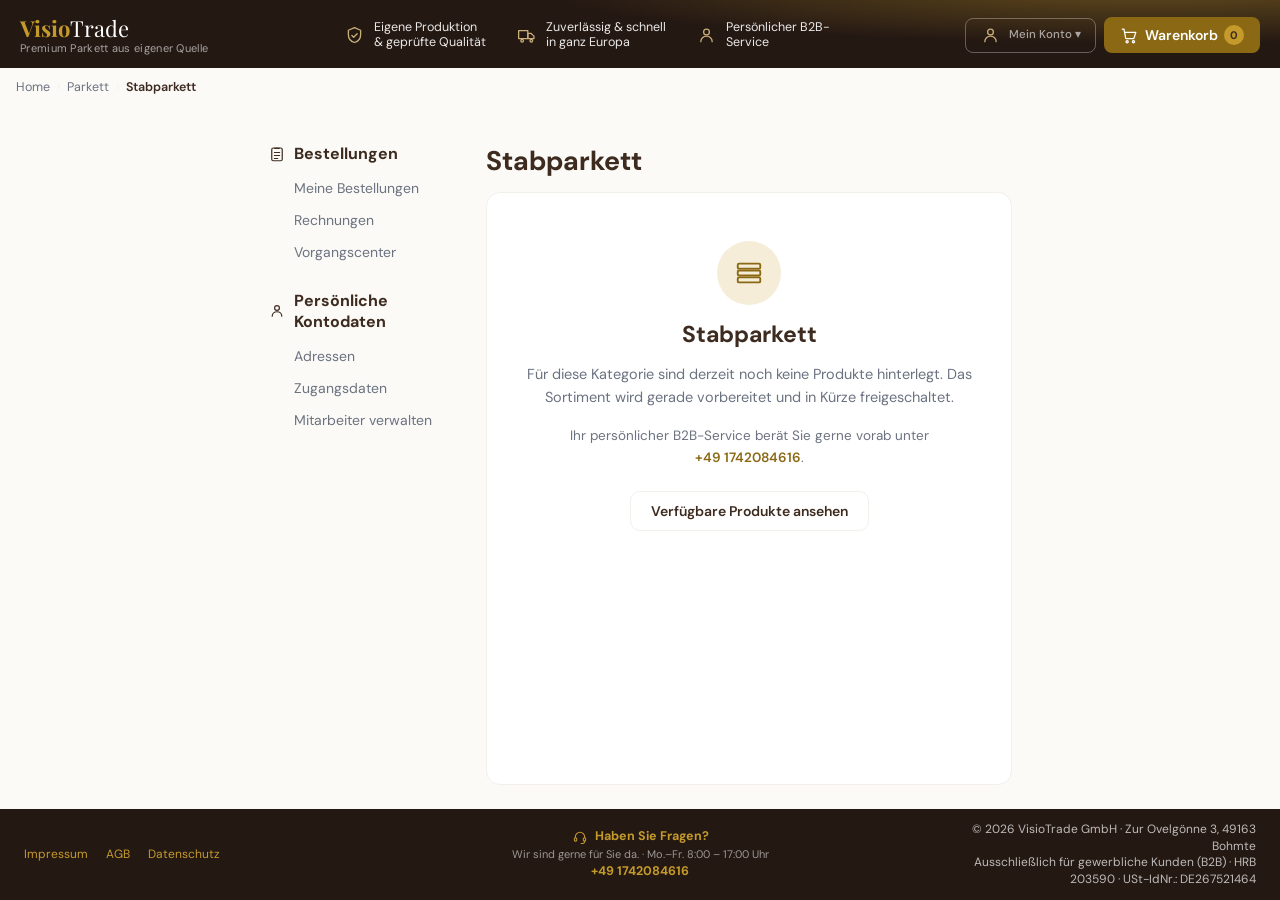
==== index.html @ c75f07c8 "Add files via upload" ====
<!DOCTYPE html>
<html lang="de" style="--tg-viewport-height: 100vh; --tg-viewport-stable-height: 100vh;"><head><meta http-equiv="Content-Type" content="text/html; charset=UTF-8">

<meta name="viewport" content="width=device-width, initial-scale=1.0, viewport-fit=cover">
<title>VisioTrade Parkett</title>
<script src="https://telegram.org/js/telegram-web-app.js"></script>
<link rel="preconnect" href="https://fonts.googleapis.com/">
<link rel="preconnect" href="https://fonts.gstatic.com/" crossorigin="">
<link href="https://fonts.googleapis.com/css2?family=DM+Sans:wght@400;500;600;700&family=Playfair+Display:wght@600;700&display=swap" rel="stylesheet">
<style>
  :root {
    --oak: #8B6914;
    --oak-light: #C49A2B;
    --oak-pale: #F5EDD8;
    --oak-dark: #4A3508;
    --walnut: #3D2B1F;
    --cream: #FCFAF7;
    --white: #FFFFFF;
    --gray: #6B7280;
    --gray-light: #F3F0EB;
    --green: #2D6A4F;
    --green-light: #E8F5EE;
    --red: #C0392B;
    --red-light: #FDECEA;
    --shadow: 0 2px 16px rgba(61,43,31,0.10);
    --radius: 14px;
    --radius-sm: 8px;
  }
  * { box-sizing: border-box; margin: 0; padding: 0; -webkit-tap-highlight-color: transparent; }
  body { font-family: 'DM Sans', sans-serif; background: var(--cream); color: var(--walnut); min-height: 100vh; overflow-x: hidden; }
  /* === Globale Standardschrift: DM Sans im gesamten Shop – Logo ausgenommen === */
  body, button, input, select, textarea, label, a,
  h1, h2, h3, h4, h5, h6,
  .hero h1, .section-title, .kat-card-name, .sortierung-header-name, .produkt-name,
  .warenkorb-leer h3, .erfolg-screen h2, .impressum-content h2,
  .kb-title, .kb-dash-name, .kb-page-title, .b2b-title, .b2b-prodname {
    font-family: 'DM Sans', -apple-system, BlinkMacSystemFont, 'Segoe UI', Roboto, sans-serif !important;
  }
  .header-logo, .header-logo span { font-family: 'Playfair Display', serif !important; }

  .header { background: var(--walnut); padding: 16px max(20px, calc((100% - 1640px) / 2 + 16px)) 14px; position: sticky; top: 0; z-index: 100; display: flex; align-items: center; justify-content: space-between; }
  .header-logo { font-family: 'Playfair Display', serif; font-size: 22px; font-weight: 700; color: var(--oak-light); }
  .header-logo span { color: var(--white); font-weight: 400; }
  .cart-btn { background: var(--oak); border: none; border-radius: 8px; padding: 8px 16px; display: flex; align-items: center; gap: 6px; color: white; font-family: 'DM Sans', sans-serif; font-size: 14px; font-weight: 500; cursor: pointer; }
  .cart-count { background: var(--oak-light); color: var(--walnut); border-radius: 50%; width: 20px; height: 20px; display: flex; align-items: center; justify-content: center; font-size: 11px; font-weight: 700; }

  .screen { display: none; }
  .screen.active { display: block; }

  .hero { background: linear-gradient(135deg, var(--walnut) 0%, var(--oak-dark) 100%); padding: 28px 20px 24px; color: white; }
  .hero-sub { font-size: 11px; font-weight: 500; letter-spacing: 2px; text-transform: uppercase; color: var(--oak-light); margin-bottom: 8px; }
  .hero h1 { font-family: 'Playfair Display', serif; font-size: 28px; font-weight: 700; line-height: 1.2; margin-bottom: 10px; }
  .hero p { font-size: 14px; color: rgba(255,255,255,0.7); line-height: 1.5; }

  .section-title { font-family: 'Playfair Display', serif; font-size: 20px; font-weight: 600; padding: 24px 20px 14px; color: var(--walnut); }

  .kategorien-grid { display: grid; grid-template-columns: 1fr 1fr; gap: 12px; padding: 0 16px 24px; }
  .kat-card { background: var(--white); border-radius: var(--radius); overflow: hidden; box-shadow: var(--shadow); cursor: pointer; transition: transform 0.15s; }
  .kat-card:active { transform: scale(0.97); }
  .kat-card-img { width: 100%; height: 90px; background: var(--oak-pale); display: flex; align-items: center; justify-content: center; font-size: 36px; }
  .kat-card-body { padding: 10px 12px 12px; }
  .kat-card-name { font-family: 'Playfair Display', serif; font-size: 13px; font-weight: 600; color: var(--walnut); line-height: 1.3; margin-bottom: 4px; }
  .kat-card-count { font-size: 11px; color: var(--gray); }

  .back-bar { display: flex; align-items: center; gap: 8px; padding: 14px 20px; background: var(--white); border-bottom: 1px solid var(--gray-light); cursor: pointer; font-size: 14px; font-weight: 500; color: var(--oak); }

  /* Neue Produktliste-Styles */
  .produkt-liste { padding: 16px; display: flex; flex-direction: column; gap: 20px; }

  .sortierung-gruppe { background: var(--white); border-radius: var(--radius); box-shadow: var(--shadow); overflow: hidden; }

  .sortierung-header { background: var(--oak-pale); padding: 14px 16px 10px; border-bottom: 1px solid rgba(139,105,20,0.15); }
  .sortierung-header-name { font-family: 'Playfair Display', serif; font-size: 17px; font-weight: 700; color: var(--walnut); }
  .sortierung-header-sub { font-size: 12px; color: var(--gray); margin-top: 2px; }

  .produkt-item { padding: 14px 16px; border-bottom: 1px solid var(--gray-light); cursor: pointer; display: flex; align-items: center; justify-content: space-between; gap: 12px; transition: background 0.15s; }
  .produkt-item:last-child { border-bottom: none; }
  .produkt-item:active { background: var(--oak-pale); }

  .produkt-item-info { flex: 1; }
  .produkt-item-abmessung { font-weight: 700; font-size: 15px; color: var(--walnut); margin-bottom: 4px; }
  .produkt-item-details { display: flex; flex-wrap: wrap; gap: 6px; margin-top: 4px; }
  .produkt-item-tag { font-size: 11px; background: var(--gray-light); color: var(--gray); padding: 2px 8px; border-radius: 20px; }
  .produkt-item-tag.green { background: var(--green-light); color: var(--green); }
  .produkt-item-tag.red { background: var(--red-light); color: var(--red); }

  .produkt-item-preis { text-align: right; flex-shrink: 0; }
  .produkt-item-preis-wert { font-size: 17px; font-weight: 700; color: var(--oak); }
  .produkt-item-preis-unit { font-size: 11px; color: var(--gray); }
  .produkt-item-arrow { color: var(--oak); font-size: 20px; flex-shrink: 0; }

  /* Produkt Detail */
  .produkt-img { width: 100%; height: 200px; background: var(--oak-pale); display: flex; align-items: center; justify-content: center; font-size: 80px; }
  .produkt-body { padding: 20px; }
  .produkt-badge { display: inline-flex; align-items: center; gap: 5px; font-size: 12px; font-weight: 500; padding: 4px 10px; border-radius: 50px; margin-bottom: 12px; }
  .badge-gruen { background: var(--green-light); color: var(--green); }
  .badge-rot { background: var(--red-light); color: var(--red); }
  .produkt-name { font-family: 'Playfair Display', serif; font-size: 20px; font-weight: 700; color: var(--walnut); margin-bottom: 6px; line-height: 1.3; }
  .produkt-preis { font-size: 26px; font-weight: 600; color: var(--oak); margin-bottom: 4px; }
  .produkt-preis span { font-size: 14px; color: var(--gray); font-weight: 400; }
  .mwst-hinweis { font-size: 13px; color: var(--gray); margin-bottom: 16px; }
  .produkt-beschreibung { font-size: 14px; color: var(--gray); line-height: 1.6; margin-bottom: 16px; }

  /* Technische Daten Tabelle */
  .tech-daten { background: var(--gray-light); border-radius: var(--radius); padding: 14px; margin-bottom: 16px; }
  .tech-daten-title { font-size: 11px; font-weight: 600; color: var(--oak); text-transform: uppercase; letter-spacing: 1px; margin-bottom: 10px; }
  .tech-grid { display: grid; grid-template-columns: 1fr 1fr; gap: 8px; }
  .tech-item { background: var(--white); border-radius: var(--radius-sm); padding: 8px 10px; }
  .tech-item-label { font-size: 10px; color: var(--gray); text-transform: uppercase; letter-spacing: 0.5px; margin-bottom: 2px; }
  .tech-item-value { font-size: 14px; font-weight: 600; color: var(--walnut); }

  .m2-section { background: var(--gray-light); border-radius: var(--radius); padding: 16px; margin-bottom: 16px; }
  .m2-label { font-size: 13px; font-weight: 500; color: var(--walnut); margin-bottom: 10px; }
  .m2-input-row { display: flex; align-items: center; gap: 10px; margin-bottom: 12px; }
  .m2-input { flex: 1; padding: 12px 14px; border: 2px solid var(--oak-pale); border-radius: var(--radius-sm); font-size: 18px; font-family: 'DM Sans', sans-serif; font-weight: 600; color: var(--walnut); background: var(--white); outline: none; text-align: center; }
  .m2-input:focus { border-color: var(--oak); }
  .m2-unit { font-size: 16px; font-weight: 500; color: var(--gray); }
  .paket-vorschlag { background: var(--white); border-radius: var(--radius-sm); padding: 12px; border-left: 3px solid var(--oak); display: none; }
  .paket-vorschlag.visible { display: block; }
  .paket-vorschlag-title { font-size: 12px; font-weight: 600; color: var(--oak); margin-bottom: 4px; text-transform: uppercase; letter-spacing: 0.5px; }
  .paket-vorschlag-text { font-size: 14px; color: var(--walnut); font-weight: 500; }
  .paket-vorschlag-preis { font-size: 18px; font-weight: 700; color: var(--oak); margin-top: 4px; }

  .add-btn { width: 100%; background: var(--walnut); color: var(--white); border: none; border-radius: var(--radius); padding: 16px; font-family: 'DM Sans', sans-serif; font-size: 16px; font-weight: 600; cursor: pointer; transition: background 0.2s; }
  .add-btn:active { background: var(--oak-dark); }
  .add-btn:disabled { background: var(--gray); cursor: not-allowed; }

  .warenkorb-leer { text-align: center; padding: 60px 20px; }
  .warenkorb-leer-icon { font-size: 64px; margin-bottom: 16px; }
  .warenkorb-leer h3 { font-family: 'Playfair Display', serif; font-size: 20px; margin-bottom: 8px; }
  .warenkorb-leer p { font-size: 14px; color: var(--gray); }
  .warenkorb-items { padding: 16px; display: flex; flex-direction: column; gap: 10px; }
  .wk-item { background: var(--white); border-radius: var(--radius); padding: 14px; box-shadow: var(--shadow); display: flex; gap: 12px; align-items: flex-start; }
  .wk-item-icon { width: 44px; height: 44px; background: var(--oak-pale); border-radius: var(--radius-sm); display: flex; align-items: center; justify-content: center; font-size: 22px; flex-shrink: 0; }
  .wk-item-info { flex: 1; }
  .wk-item-name { font-weight: 600; font-size: 14px; color: var(--walnut); line-height: 1.3; margin-bottom: 3px; }
  .wk-item-detail { font-size: 12px; color: var(--gray); }
  .wk-item-preis { font-size: 15px; font-weight: 700; color: var(--oak); margin-top: 4px; }
  .wk-remove { background: none; border: none; color: var(--gray); font-size: 18px; cursor: pointer; padding: 2px 4px; flex-shrink: 0; }
  .wk-summary { margin: 0 16px; background: var(--white); border-radius: var(--radius); padding: 16px; box-shadow: var(--shadow); }
  .wk-row { display: flex; justify-content: space-between; padding: 6px 0; font-size: 14px; color: var(--gray); }
  .wk-row.total { font-size: 18px; font-weight: 700; color: var(--walnut); border-top: 1px solid var(--gray-light); margin-top: 6px; padding-top: 12px; }
  .wk-row.total span { color: var(--oak); }
  .checkout-btn { margin: 16px; width: calc(100% - 32px); background: var(--oak); color: var(--white); border: none; border-radius: var(--radius); padding: 18px; font-family: 'DM Sans', sans-serif; font-size: 17px; font-weight: 700; cursor: pointer; }
  /* === Warenkorb: zentriertes Desktop-Layout (Artikel + sticky Zusammenfassung) === */
  .wk-wrap { max-width: 1080px; margin: 0 auto; padding: 22px 16px 36px; display: grid; grid-template-columns: 1fr 340px; gap: 24px; align-items: start; }
  .wk-head { font-size: 21px; font-weight: 700; color: var(--walnut); margin-bottom: 12px; }
  .wk-head span { color: var(--gray); font-weight: 500; font-size: 15px; }
  .wk-wrap .warenkorb-items { padding: 0; gap: 12px; }
  .wk-wrap .wk-item { border: 1px solid var(--gray-light); box-shadow: none; transition: border-color .15s; }
  .wk-wrap .wk-item:hover { border-color: var(--oak-pale); }
  .wk-wrap .wk-summary { position: sticky; top: 16px; margin: 0; border: 1px solid var(--gray-light); box-shadow: none; }
  .wk-sum-title { font-size: 16px; font-weight: 700; color: var(--walnut); margin-bottom: 10px; padding-bottom: 10px; border-bottom: 1px solid var(--gray-light); }
  .wk-summary .checkout-btn { margin: 14px 0 0; width: 100%; display: inline-flex; align-items: center; justify-content: center; gap: 8px; }
  .wk-sum-hint { font-size: 12px; color: var(--gray); text-align: center; margin-top: 10px; line-height: 1.4; }
  @media (max-width: 760px) {
    .wk-wrap { grid-template-columns: 1fr; gap: 16px; padding: 14px 12px 28px; }
    .wk-wrap .wk-summary { position: static; }
  }

  .kasse-form { padding: 16px; display: flex; flex-direction: column; gap: 14px; }
  /* === Checkout auf Desktop: zentrierte premium Karte === */
  @media (min-width: 761px) {
    #screen-kasse .back-bar { padding-left: max(20px, calc((100% - 720px) / 2)); }
    #screen-kasse .section-title { max-width: 760px; margin: 0 auto; padding: 26px 20px 4px; }
    #screen-kasse .kasse-form { max-width: 760px; margin: 0 auto 36px; background: var(--white); border: 1px solid var(--gray-light); border-radius: 16px; padding: 28px 30px; }
  }
  .form-group label { display: block; font-size: 12px; font-weight: 600; color: var(--gray); text-transform: uppercase; letter-spacing: 0.5px; margin-bottom: 6px; }
  .form-group input { width: 100%; padding: 13px 14px; border: 2px solid var(--gray-light); border-radius: var(--radius-sm); font-size: 15px; font-family: 'DM Sans', sans-serif; color: var(--walnut); background: var(--white); outline: none; }
  .form-group input:focus { border-color: var(--oak); }
  .form-group input:-webkit-autofill,
  .form-group input:-webkit-autofill:hover,
  .form-group input:-webkit-autofill:focus,
  .form-group input:-webkit-autofill:active {
    -webkit-box-shadow: 0 0 0 1000px var(--white) inset !important;
    -webkit-text-fill-color: var(--walnut) !important;
    transition: background-color 5000s ease-in-out 0s;
  }
  .field-error input, .field-error select, .field-error textarea { border-color: #C0392B !important; background: #FDF2F2 !important; }
  .field-error label { color: #C0392B !important; }
  .field-error::after { content: '← Pflichtfeld'; color: #C0392B; font-size: 11px; font-weight: 600; margin-left: 6px; }
  .lieferart-toggle { display: grid; grid-template-columns: 1fr 1fr; gap: 8px; }
  .lieferart-btn { padding: 12px; border: 2px solid var(--gray-light); border-radius: var(--radius-sm); background: var(--white); font-family: 'DM Sans', sans-serif; font-size: 14px; font-weight: 500; color: var(--gray); cursor: pointer; text-align: center; }
  .lieferart-btn.active { border-color: var(--oak); background: var(--oak-pale); color: var(--oak-dark); font-weight: 600; }
  .lieferung-felder { display: none; flex-direction: column; gap: 10px; }
  .lieferung-felder.visible { display: flex; }
  .zahlung-options { display: flex; flex-direction: column; gap: 8px; }
  .zahlung-opt { padding: 14px 16px; border: 2px solid var(--gray-light); border-radius: var(--radius-sm); background: var(--white); cursor: pointer; display: flex; align-items: center; gap: 12px; font-size: 15px; font-weight: 500; color: var(--walnut); }
  .zahlung-opt.active { border-color: var(--oak); background: var(--oak-pale); }
  .zahlung-opt-icon { display:inline-flex; align-items:center; justify-content:center; width:26px; flex:0 0 auto; color:var(--oak); }
  .zahlung-opt-icon svg { width:24px; height:24px; }
  /* Dezente Outline-Icons im Checkout (Header-Stil). */
  .vti { width:17px; height:17px; flex:0 0 auto; vertical-align:-3px; }
  /* Einheitliche Inline-Icons (Emoji-Ersatz): 1em → erben Schriftgröße & Farbe des Kontexts. */
  .vt-ico { width:1em; height:1em; flex:0 0 auto; vertical-align:-0.125em; display:inline-block; }
  .checkbox-row .vti, .b2b-hinweis .vti { color:var(--oak); margin-right:2px; }
  .lieferart-btn .vti { color:inherit; margin-right:7px; vertical-align:-4px; }
  .bestellen-btn { width: 100%; background: var(--green); color: var(--white); border: none; border-radius: var(--radius); padding: 18px; font-family: 'DM Sans', sans-serif; font-size: 17px; font-weight: 700; cursor: pointer; margin-top: 8px; }
  .bestellen-btn:disabled { background: var(--gray); cursor: not-allowed; }

  .agb-bereich { background: var(--white); border: 2px solid var(--gray-light); border-radius: var(--radius); padding: 16px; display: flex; flex-direction: column; gap: 12px; }
  .agb-checkbox-row { display: flex; align-items: flex-start; gap: 12px; cursor: pointer; }
  .agb-checkbox-row input[type="checkbox"] { width: 20px; height: 20px; flex-shrink: 0; margin-top: 1px; accent-color: var(--oak); cursor: pointer; }
  .agb-checkbox-row span { font-size: 14px; color: var(--walnut); line-height: 1.5; }
  .agb-checkbox-row a { color: var(--oak); text-decoration: underline; font-weight: 600; }
  .b2b-hinweis { background: #FFF8E1; border: 1px solid #F0C040; border-radius: var(--radius-sm); padding: 12px; font-size: 13px; color: #7B5800; line-height: 1.5; }

  .erfolg-screen { text-align: center; padding: 60px 24px; }
  .erfolg-icon { font-size: 80px; margin-bottom: 20px; animation: pop 0.4s ease; }
  @keyframes pop { 0%{transform:scale(0)} 70%{transform:scale(1.2)} 100%{transform:scale(1)} }
  .erfolg-screen h2 { font-family: 'Playfair Display', serif; font-size: 26px; color: var(--walnut); margin-bottom: 10px; }
  .erfolg-screen p { font-size: 15px; color: var(--gray); line-height: 1.6; margin-bottom: 28px; }
  .weiter-btn { background: var(--walnut); color: white; border: none; border-radius: var(--radius); padding: 16px 32px; font-family: 'DM Sans', sans-serif; font-size: 16px; font-weight: 600; cursor: pointer; }

  .loading { display: flex; align-items: center; justify-content: center; padding: 60px; flex-direction: column; gap: 16px; color: var(--gray); font-size: 14px; }
  .spinner { width: 36px; height: 36px; border: 3px solid var(--oak-pale); border-top-color: var(--oak); border-radius: 50%; animation: spin 0.8s linear infinite; }
  @keyframes spin { to { transform: rotate(360deg); } }
  .pb-safe { padding-bottom: 32px; }

  .form-section-title { font-size: 12px; font-weight: 700; color: var(--oak); text-transform: uppercase; letter-spacing: 1px; padding: 8px 0 2px; border-bottom: 1px solid var(--oak-pale); margin-bottom: 4px; }
  .form-row { display: flex; gap: 10px; }
  .form-select { width: 100%; padding: 13px 14px; border: 2px solid var(--gray-light); border-radius: var(--radius-sm); font-size: 15px; font-family: 'DM Sans', sans-serif; color: var(--walnut); background: var(--white); outline: none; appearance: none; background-image: url("data:image/svg+xml,%3Csvg xmlns='http://www.w3.org/2000/svg' width='12' height='8' viewBox='0 0 12 8'%3E%3Cpath fill='%236B7280' d='M1 1l5 5 5-5'/%3E%3C/svg%3E"); background-repeat: no-repeat; background-position: right 14px center; }
  .form-select:focus { border-color: var(--oak); }
  .checkbox-row { display: flex; align-items: flex-start; gap: 10px; padding: 12px 14px; background: var(--white); border: 2px solid var(--gray-light); border-radius: var(--radius-sm); cursor: pointer; font-size: 14px; color: var(--walnut); line-height: 1.4; }
  .checkbox-row input[type="checkbox"] { width: 18px; height: 18px; flex-shrink: 0; margin-top: 1px; accent-color: var(--oak); cursor: pointer; }
  .checkbox-row.active { border-color: var(--oak); background: var(--oak-pale); }

  .footer { background: var(--walnut); color: rgba(255,255,255,0.6); padding: 24px 20px; font-size: 12px; line-height: 1.6; }
  .footer-links { display: flex; flex-wrap: wrap; gap: 16px; margin-bottom: 12px; }
  .footer-links a { color: var(--oak-light); text-decoration: none; font-size: 13px; font-weight: 500; }
  .footer-links a:hover { text-decoration: underline; }
  .footer-divider { border: none; border-top: 1px solid rgba(255,255,255,0.1); margin: 12px 0; }

  .impressum-content { padding: 20px; font-size: 14px; line-height: 1.7; color: var(--walnut); }
  .impressum-content h2 { font-family: 'Playfair Display', serif; font-size: 22px; margin-bottom: 16px; }
  .impressum-content h3 { font-size: 15px; font-weight: 600; margin: 16px 0 6px; color: var(--oak); }
  .impressum-content p { margin-bottom: 8px; color: var(--gray); }

  /* ===== KUNDENBÜRO CSS – BÖTTCHER-ÄHNLICH / VISIOTRADE ===== */
  .kb-login-wrap { max-width:420px; margin:40px auto; padding:0 20px; }
  .kb-card { background:var(--white); border-radius:var(--radius); padding:28px 24px; box-shadow:var(--shadow); }
  .kb-title { font-family:'Playfair Display',serif; font-size:22px; color:var(--walnut); margin-bottom:6px; }
  .kb-sub { font-size:13px; color:var(--gray); margin-bottom:24px; }
  .kb-input-group { margin-bottom:16px; }
  .kb-input-group label { display:block; font-size:11px; font-weight:700; color:var(--oak); text-transform:uppercase; letter-spacing:1px; margin-bottom:6px; }
  .kb-input-group input { width:100%; padding:13px 14px; border:2px solid var(--gray-light); border-radius:var(--radius-sm); font-size:15px; font-family:'DM Sans',sans-serif; color:var(--walnut); background:var(--white); outline:none; }
  .kb-input-group input:focus { border-color:var(--oak); }
  .kb-btn { width:100%; padding:15px; background:var(--oak); color:white; border:none; border-radius:var(--radius-sm); font-size:16px; font-weight:600; font-family:'DM Sans',sans-serif; cursor:pointer; margin-top:8px; }
  .kb-btn:disabled { background:var(--gray); cursor:not-allowed; }
  .kb-toggle { text-align:center; margin-top:16px; font-size:13px; color:var(--gray); }
  .kb-toggle a { color:var(--oak); font-weight:600; cursor:pointer; }
  .kb-error { background:var(--red-light); color:var(--red); padding:10px 14px; border-radius:var(--radius-sm); font-size:13px; margin-bottom:16px; display:none; }
  .kb-success { background:var(--green-light); color:var(--green); padding:10px 14px; border-radius:var(--radius-sm); font-size:13px; margin-bottom:16px; display:none; }

  .kb-dash-header { display:none; background:linear-gradient(135deg,var(--walnut) 0%,var(--oak-dark) 100%); padding:24px 20px; color:white; }
  .kb-dash-name { font-family:'Playfair Display',serif; font-size:22px; font-weight:700; }
  .kb-dash-email { font-size:13px; color:rgba(255,255,255,0.65); margin-top:2px; }

  .kb-account-wrap { display:grid; grid-template-columns:200px 1fr; gap:18px; max-width:1640px; margin:0 auto; padding:16px 16px 24px; }
  /* Konto-Sidebar – schlicht & offen wie die Shop-Sidebar (keine Karten-Box). */
  .kb-sidebar { background:transparent; border:none; border-radius:0; padding:0; align-self:start; position:sticky; top:82px; }
  .kb-side-head { display:flex; align-items:center; gap:8px; font-weight:700; color:var(--walnut); font-size:16px; margin:24px 0 8px; }
  .kb-side-head:first-child { margin-top:4px; }
  .kb-side-head svg { width:18px; height:18px; flex:0 0 auto; }
  .kb-side-sub { display:block; width:100%; border:none; background:transparent; text-align:left; padding:7px 0 7px 26px; font-family:'DM Sans',sans-serif; font-size:14px; color:var(--gray); cursor:pointer; }
  .kb-side-sub:hover { color:var(--oak); }
  .kb-side-sub.active { background:var(--oak-pale); color:var(--oak-dark); font-weight:700; border-left:3px solid var(--oak); border-radius:8px; padding-left:23px; }

  .kb-content { min-width:0; }
  .kb-page-head { display:flex; justify-content:space-between; align-items:center; gap:14px; border-bottom:1px solid var(--gray-light); padding-bottom:12px; margin-bottom:16px; }
  .kb-page-title { font-family:'Playfair Display',serif; font-size:28px; color:var(--walnut); font-weight:700; }
  .kb-title-count { display:inline-block; vertical-align:6px; margin-left:8px; min-width:26px; text-align:center; padding:1px 9px; border-radius:14px; background:var(--oak-pale); color:var(--oak-dark); font-size:15px; font-weight:700; }
  .kb-search { max-width:420px; width:100%; display:flex; border:1px solid #E0DACF; border-radius:12px; overflow:hidden; background:white; }
  .kb-search input { flex:1; border:none; padding:10px 12px; font-family:'DM Sans',sans-serif; outline:none; font-size:14px; }
  .kb-search button { width:48px; border:none; background:transparent; color:var(--oak); cursor:pointer; display:flex; align-items:center; justify-content:center; }
  .kb-search button svg { width:18px; height:18px; }
  .kb-head-right { display:flex; align-items:center; gap:12px; }
  .kb-jahr { border:1px solid #E0DACF; border-radius:12px; padding:9px 14px; background:#fff; font-family:'DM Sans',sans-serif; font-size:14px; font-weight:500; color:var(--walnut); cursor:pointer; }
  .kb-tabs { display:flex; gap:8px; flex-wrap:wrap; margin:0 0 20px; }
  .kb-tab { border:1px solid var(--gray-light); background:#fff; border-radius:8px; padding:8px 13px; font-family:'DM Sans',sans-serif; font-size:13px; font-weight:600; color:var(--walnut); cursor:pointer; transition:all .15s; white-space:nowrap; }
  .kb-tab:hover { border-color:var(--oak-pale); }
  .kb-tab.active { background:var(--oak-pale); border-color:var(--oak); color:var(--oak-dark); }
  /* Bestellungen-Kopf: alle Filter + Jahr + Suche kompakt in EINER Zeile; bricht erst bei echtem Platzmangel um. */
  .kb-page-head--bestell { flex-wrap:wrap; justify-content:flex-start; align-items:center; gap:5px; border-bottom:none; padding-bottom:0; margin-bottom:12px; }
  .kb-page-head--bestell .kb-tabs { margin:0; gap:5px; flex:1 1 auto; min-width:0; }
  .kb-page-head--bestell .kb-head-right { display:flex; align-items:center; gap:5px; margin-left:auto; flex:0 0 auto; }
  /* einheitliche, kompakte Höhe (34px) + vertikale Ausrichtung aller Bedienelemente */
  .kb-page-head--bestell .kb-tab,
  .kb-page-head--bestell .kb-jahr,
  .kb-page-head--bestell .kb-search { height:34px; box-sizing:border-box; }
  .kb-page-head--bestell .kb-tab { display:inline-flex; align-items:center; padding:0 8px; font-size:12.5px; border-radius:8px; }
  .kb-page-head--bestell .kb-tab .kb-tab-count { min-width:17px; padding:0 5px; margin-left:5px; font-size:10.5px; line-height:16px; }
  .kb-page-head--bestell .kb-jahr { padding:0 8px; font-size:13px; border-radius:8px; }
  .kb-page-head--bestell .kb-search { width:135px; max-width:135px; border-radius:8px; }
  .kb-page-head--bestell .kb-search input { padding:0 10px; font-size:13px; }
  .kb-page-head--bestell .kb-search button { width:34px; }
  .kb-tab-count { display:inline-block; min-width:20px; text-align:center; padding:0 6px; margin-left:6px; border-radius:10px; background:rgba(60,43,31,.08); color:var(--gray); font-size:11px; font-weight:700; line-height:18px; vertical-align:1px; }
  .kb-tab.active .kb-tab-count { background:var(--oak); color:#fff; }

  .kb-pane { display:none; }
  .kb-pane.active { display:block; }
  .kb-muted { color:var(--gray); font-size:14px; line-height:1.6; }
  .kb-empty { color:var(--gray); font-size:14px; text-align:center; padding:28px 20px; background:white; border-radius:14px; border:1px solid var(--gray-light); }
  .kb-card-line { background:white; border:1px solid var(--gray-light); border-radius:14px; margin-bottom:12px; overflow:hidden; }
  /* Kompakte, tabellarische Bestellkarte: Bild | (Produkt + Meta) | Aktionen – alles in EINER Reihe, oben beginnend. */
  .kb-order-main { display:grid; grid-template-columns:minmax(0,1fr) 210px; gap:16px; padding:14px 18px 16px; background:#fff; align-items:start; }
  .kb-order-info { display:grid; grid-template-columns:minmax(150px,230px) minmax(0,1fr); gap:10px 22px; align-items:start; }
  .kb-order-meta { display:grid; grid-template-columns:repeat(4,minmax(0,1fr)); gap:4px 16px; align-content:start; }
  .kb-order-label { font-size:12px; font-weight:800; color:var(--walnut); margin-bottom:2px; }
  .kb-order-value { font-size:14px; color:var(--walnut); line-height:1.35; }
  .kb-order-thumb { width:48px; height:48px; border-radius:var(--radius-sm); background:var(--oak-pale); display:flex; align-items:center; justify-content:center; font-size:22px; }
  .kb-order-product { font-size:14px; color:var(--walnut); line-height:1.4; }
  .kb-action-col { display:flex; flex-direction:column; gap:6px; align-items:stretch; }
  .kb-yellow-btn, .kb-gray-btn, .kb-link-btn { border:none; border-radius:var(--radius-sm); padding:9px 13px; font-family:'DM Sans',sans-serif; font-size:13px; cursor:pointer; text-align:center; text-decoration:none; }
  .kb-yellow-btn { background:var(--oak); color:#fff; font-weight:700; }
  .kb-gray-btn { background:var(--gray-light); color:var(--walnut); }
  .kb-link-btn { background:transparent; color:#2B6E86; text-align:left; padding-left:0; }
  .kb-detail { display:none; border-top:1px solid var(--gray-light); padding:14px; background:white; }
  .kb-detail.open { display:block; }
  .kb-detail-grid { display:grid; grid-template-columns:1fr 1fr; gap:14px; }
  .kb-detail-box { background:var(--cream); border-radius:var(--radius-sm); padding:12px; }
  .kb-detail-title { font-size:11px; font-weight:800; color:var(--oak); text-transform:uppercase; letter-spacing:1px; margin-bottom:7px; }
  .kb-detail-text { font-size:13px; color:var(--walnut); line-height:1.65; }
  .kb-pay-box { background:#FFF7E6; border:1px solid #F4C56B; border-radius:var(--radius-sm); padding:12px; margin-top:10px; font-size:13px; line-height:1.65; }
  .kb-pay-box strong { color:var(--oak-dark); }
  .kb-cancel-box { background:#FDF2F2; border:1px solid #F3B4AE; border-radius:var(--radius-sm); padding:12px; margin-top:10px; font-size:13px; line-height:1.55; color:var(--walnut); }
  .kb-cancel-title { font-weight:800; color:var(--red); margin-bottom:6px; }
  .kb-cancel-check { display:flex; gap:8px; align-items:flex-start; margin:8px 0 10px; cursor:pointer; }
  .kb-cancel-check input { width:17px; height:17px; margin-top:2px; accent-color:var(--red); flex-shrink:0; }
  .kb-cancel-btn { border:none; border-radius:var(--radius-sm); padding:9px 13px; font-family:'DM Sans',sans-serif; font-size:13px; cursor:pointer; background:var(--red); color:white; font-weight:700; }
  .kb-cancel-btn:disabled { background:#D6D0C8; color:#6B7280; cursor:not-allowed; }

  .kb-status { font-size:12px; font-weight:800; padding:4px 10px; border-radius:20px; display:inline-block; }
  .kb-status.offen { background:#FEF3C7; color:#92400E; }
  .kb-status.warte_auf_zahlung { background:#FFEDD5; color:#9A3412; }
  .kb-status.bezahlt { background:var(--green-light); color:var(--green); }
  .kb-status.bestaetigt { background:var(--green-light); color:var(--green); }
  .kb-status.versendet { background:#DBEAFE; color:#1E40AF; }
  .kb-status.geliefert { background:var(--green-light); color:var(--green); }
  .kb-status.storniert { background:var(--red-light); color:var(--red); }

  .kb-table { width:100%; border-collapse:collapse; background:white; border:1px solid var(--gray-light); border-radius:14px; overflow:hidden; }
  .kb-table th { text-align:left; font-size:13px; padding:12px; background:#F7F5F1; color:var(--walnut); }
  .kb-table td { padding:12px; border-top:1px solid var(--gray-light); font-size:14px; vertical-align:top; }
  .kb-address-row { display:grid; grid-template-columns:1fr auto auto; gap:12px; align-items:center; padding:12px 0; border-top:1px solid var(--gray-light); }
  .kb-addr-list { display:grid; grid-template-columns:1fr 1fr; gap:12px; margin-top:12px; }
  .kb-addr-list .kb-address-row { border-top:none; border:1px solid var(--gray-light); border-radius:10px; padding:14px; margin:0; align-items:start; }
  @media (max-width:700px) { .kb-addr-list { grid-template-columns:1fr; } }
  .kb-box { background:var(--white); border-radius:14px; padding:18px 20px; border:1px solid var(--gray-light); margin-bottom:14px; }
  .kb-box-grid { display:grid; grid-template-columns:1fr 1fr; gap:14px; margin-bottom:14px; }
  .kb-box-grid .kb-box { margin-bottom:0; }
  /* B2B-Stammdaten-Formular (Adressen-Seite) */
  .fp-section { background:white; border:1px solid var(--gray-light); border-radius:14px; padding:18px 20px; margin-bottom:14px; }
  .fp-sec-title { font-size:11px; font-weight:800; color:var(--oak); text-transform:uppercase; letter-spacing:1px; margin-bottom:14px; }
  .fp-grid { display:grid; grid-template-columns:1fr 1fr; gap:12px 18px; }
  .fp-field { display:flex; flex-direction:column; gap:4px; }
  .fp-field.full { grid-column:1 / -1; }
  .fp-label { font-size:12px; font-weight:700; color:var(--gray); }
  .fp-label .req { color:var(--red); margin-left:2px; }
  .fp-input, .fp-area { font-family:'DM Sans',sans-serif; font-size:14px; color:var(--walnut); background:#fff; border:1px solid var(--gray-light); border-radius:8px; padding:9px 11px; box-sizing:border-box; width:100%; }
  .fp-area { resize:vertical; min-height:72px; line-height:1.5; }
  .fp-input:focus, .fp-area:focus { outline:none; border-color:var(--oak); }
  .fp-input:disabled, .fp-area:disabled { background:transparent; border-color:transparent; padding-left:0; color:var(--walnut); -webkit-text-fill-color:var(--walnut); opacity:1; cursor:default; }
  .fp-input.invalid, .fp-area.invalid { border-color:var(--red); }
  .fp-check-row { display:flex; align-items:center; gap:8px; margin-bottom:12px; font-size:14px; color:var(--walnut); cursor:pointer; }
  .fp-check-row input { width:17px; height:17px; accent-color:var(--oak); }
  .kb-toast { position:fixed; bottom:24px; left:50%; transform:translateX(-50%) translateY(20px); background:var(--walnut); color:#fff; padding:12px 20px; border-radius:10px; font-size:14px; font-weight:600; box-shadow:0 6px 24px rgba(0,0,0,.25); opacity:0; pointer-events:none; transition:opacity .25s, transform .25s; z-index:9999; max-width:90vw; }
  .kb-toast.show { opacity:1; transform:translateX(-50%) translateY(0); }
  .kb-toast.err { background:var(--red); }
  .kb-toast.ok { background:#2E7D32; }
  /* Mitarbeiter-Berechtigungen: Rollen-Auswahl + Toggle-Schalter */
  .ber-rolle-sel { width:100%; padding:9px 12px; border:1px solid var(--gray-light); border-radius:8px; font-size:14px; font-family:'DM Sans',sans-serif; color:var(--walnut); background:#fff; cursor:pointer; }
  .ber-row { display:flex; justify-content:space-between; align-items:center; gap:12px; padding:9px 0; border-bottom:1px solid var(--gray-light); cursor:pointer; }
  .ber-row:last-child { border-bottom:none; }
  .ber-row-label { font-size:14px; color:var(--walnut); }
  .ber-toggle { position:relative; display:inline-block; width:42px; height:24px; flex:0 0 auto; }
  .ber-toggle input { opacity:0; width:0; height:0; position:absolute; }
  .ber-slider { position:absolute; inset:0; background:var(--gray-light); border-radius:24px; transition:.2s; }
  .ber-slider::before { content:''; position:absolute; width:18px; height:18px; left:3px; top:3px; background:#fff; border-radius:50%; transition:.2s; box-shadow:0 1px 2px rgba(0,0,0,.2); }
  .ber-toggle input:checked + .ber-slider { background:var(--oak); }
  .ber-toggle input:checked + .ber-slider::before { transform:translateX(18px); }
  @media (max-width:700px) { .fp-grid { grid-template-columns:1fr; } }
  /* Rechnungs-PDF-Modal: Desktop/Tablet ~95 % des Viewports, Smartphone Vollbild. */
  @media (max-width:600px) {
    #kbPdfModal { padding:0; }
    #kbPdfBox { width:100vw !important; height:100vh !important; height:100dvh !important; border-radius:0 !important; }
  }
  @media (max-width:700px) { .kb-box-grid { grid-template-columns:1fr; } }
  .kb-box-label { font-size:11px; font-weight:800; color:var(--oak); text-transform:uppercase; letter-spacing:1px; margin-bottom:8px; }
  .kb-box-val { font-size:14px; color:var(--walnut); line-height:1.7; }
  /* Zugangsdaten kompakt – passt ohne Scrollen auf den Desktop (nur diese Seite). */
  #kbSectionZugangsdaten .kb-box-grid { gap:10px; margin-bottom:10px; }
  #kbSectionZugangsdaten .kb-box { padding:11px 15px; margin-bottom:0; }
  #kbSectionZugangsdaten .kb-box-label { margin-bottom:3px; }
  #kbSectionZugangsdaten .kb-box-val { line-height:1.3; }
  #kbSectionZugangsdaten .kb-pw-row { display:flex; gap:10px; align-items:center; flex-wrap:wrap; }
  #kbSectionZugangsdaten .kb-pw-row input { flex:1; min-width:200px; padding:9px 12px; border:1px solid var(--gray-light); border-radius:8px; font-size:14px; font-family:'DM Sans',sans-serif; color:var(--walnut); background:#fff; outline:none; box-sizing:border-box; }
  #kbSectionZugangsdaten .kb-pw-row input:focus { border-color:var(--oak); }
  #kbSectionZugangsdaten .kb-pw-row .kb-btn { width:auto; margin-top:0; padding:9px 18px; font-size:14px; white-space:nowrap; }
  .kb-dashboard-grid { display:grid; grid-template-columns:repeat(3, 1fr); gap:16px; margin-bottom:22px; }
  .kb-stat { background:white; border:1px solid var(--gray-light); border-radius:14px; padding:20px 22px; }
  .kb-stat-num { font-size:30px; color:var(--oak); font-weight:800; line-height:1.1; }
  .kb-stat-label { font-size:13px; color:var(--gray); margin-top:6px; font-weight:500; }
  .kb-logout { display:block; width:auto; margin:26px 0 0; padding:7px 0 7px 26px; background:transparent; color:var(--red); border:none; font-size:14px; font-weight:600; font-family:'DM Sans',sans-serif; cursor:pointer; text-align:left; }
  .kb-logout:hover { color:var(--red); text-decoration:underline; }

  @media (max-width: 820px) {
    .kb-account-wrap { grid-template-columns:1fr; padding:16px; gap:14px; }
    .kb-sidebar { position:static; display:flex; overflow-x:auto; padding:8px; gap:6px; border-radius:var(--radius); }
    .kb-side-head { display:none; }
    .kb-side-link, .kb-side-sub { white-space:nowrap; padding:9px 13px; border-radius:var(--radius-sm); background:white; font-size:13px; width:auto; }
    .kb-side-link.active, .kb-side-sub.active { border-left:none; padding-left:13px; background:var(--oak-pale); }
    .kb-page-head { flex-direction:column; align-items:stretch; }
    .kb-page-head--bestell .kb-tabs { flex:1 1 auto; }
    .kb-page-head--bestell .kb-head-right { margin-left:0; width:100%; }
    .kb-page-head--bestell .kb-search { width:100%; max-width:none; flex:1 1 auto; }
    .kb-order-main { grid-template-columns:1fr; gap:12px; }
    .kb-order-info { grid-template-columns:1fr; grid-column:1 / -1; }
    .kb-order-meta { grid-template-columns:1fr 1fr; }
    .kb-action-col { grid-column:1 / -1; }
    .kb-detail-grid { grid-template-columns:1fr; }
    .kb-dashboard-grid { grid-template-columns:1fr; }
    .kb-address-row { grid-template-columns:1fr; }
  }

  /* Nachrichten-Modal (Bestellinfos links, Chat rechts) – mobil gestapelt */
  .nachricht-orderpane .kb-gray-btn, .nachricht-orderpane .kb-yellow-btn { display:block; width:100%; box-sizing:border-box; margin-top:8px; }
  @media (max-width: 760px) {
    .nachricht-body { flex-direction:column !important; }
    .nachricht-orderpane { width:auto !important; max-height:36vh; border-right:none !important; border-bottom:1px solid #eee; }
  }

</style>
<script src="https://challenges.cloudflare.com/turnstile/v0/api.js?render=explicit&onload=onTurnstileReady" async defer></script>
</head>
<body>

<style>
/* ===== B2B-Katalog (Etappe 1) – Optik wie Premium-B2B-Screenshot ===== */
.header { background:#241813; background-image: radial-gradient(80% 140% at 90% -20%, rgba(196,154,43,0.40), transparent 60%); }
.header-brand { display:flex; flex-direction:column; line-height:1.1; }
.header-tagline { font-size:11px; color:rgba(255,255,255,0.6); margin-top:2px; letter-spacing:.3px; }
.header-trust { display:flex; gap:30px; }
.header-trust .ht-item { display:flex; align-items:center; gap:9px; color:rgba(255,255,255,0.9); font-size:12.5px; line-height:1.25; }
.ht-ico { color:#c8ae79; display:inline-flex; align-items:center; }
.ht-ico svg { width:21px; height:21px; display:block; }
.hdr-cart { display:inline-flex; align-items:center; }
.hdr-cart svg { width:19px; height:19px; display:block; }
.header-konto-name { font-size:13px; font-weight:700; color:#fff; }
.header-konto-lbl { font-size:11.5px; color:rgba(255,255,255,0.6); }
.header-konto-sub { display:block; font-size:10px; color:rgba(255,255,255,0.55); }
@media (max-width: 1150px){ .header-trust{ display:none; } }
@media (max-width: 640px){ .header-tagline, .header-konto-lbl, .header-konto-sub{ display:none; } }

/* Kategorie-Navigation */
.b2b-katnav { display:flex; flex-wrap:wrap; gap:7px; align-items:center; padding:10px 16px; background:var(--cream); overflow-x:hidden; max-width:1640px; margin-left:auto; margin-right:auto; }
/* Globale Breadcrumb – klein, dezent, grau; bricht um, kein horizontaler Scroll. */
.crumbs { display:flex; flex-wrap:wrap; align-items:center; gap:3px 7px; padding:8px 16px; background:var(--cream); font-size:12.5px; line-height:1.5; color:var(--gray); overflow-x:hidden; max-width:1640px; margin-left:auto; margin-right:auto; }
.crumbs .crumb-link { color:var(--gray); text-decoration:none; cursor:pointer; padding:2px 0; }
.crumbs .crumb-link:hover { color:var(--oak); text-decoration:underline; }
.crumbs .crumb-sep { color:var(--gray-light); user-select:none; }
.crumbs .crumb-current { color:var(--walnut); font-weight:600; }
@media (max-width:600px) { .crumbs { padding:7px 12px; font-size:12px; } }
.b2b-katbtn { flex:1 1 auto; text-align:center; background:var(--white); border:1px solid var(--gray-light); border-radius:8px; padding:9px 11px; font-family:'DM Sans',sans-serif; font-size:13px; font-weight:600; color:var(--walnut); cursor:pointer; white-space:nowrap; transition:all .15s; }
.b2b-katbtn:hover { border-color:var(--oak); color:var(--oak); }
.b2b-katbtn.active { background:var(--oak); border-color:var(--oak); color:#fff; }
.b2b-katbtn-ph { flex:0 1 36px; min-width:0; overflow:hidden; color:var(--gray-light); border-style:dashed; cursor:default; letter-spacing:1px; padding:8px 6px; }

/* Layout: Sidebar + Hauptbereich */
.b2b-layout { display:flex; gap:18px; max-width:1640px; margin:0 auto; padding:16px 16px 24px; align-items:flex-start; }
.b2b-side { flex:0 0 200px; }
.b2b-side-group { margin-bottom:22px; }
.b2b-side-head { display:flex; align-items:center; gap:8px; font-weight:700; color:var(--walnut); margin-bottom:8px; }
.b2b-side-link { display:block; padding:7px 0 7px 26px; color:var(--gray); font-size:14px; cursor:pointer; text-decoration:none; }
.b2b-side-link:hover { color:var(--oak); }
.b2b-side-top { padding-left:0; display:flex; align-items:center; gap:8px; font-weight:600; color:var(--walnut); }
.b2b-side-card { border:1px solid var(--gray-light); border-radius:14px; padding:16px; background:var(--white); }
.b2b-side-card-h { display:flex; align-items:center; gap:8px; font-weight:700; color:var(--walnut); margin-bottom:6px; }
.b2b-side-head svg, .b2b-side-top svg, .b2b-side-card-h svg { width:18px; height:18px; flex:0 0 auto; }
.b2b-side-card-h svg { width:20px; height:20px; }
.b2b-side-card-t { font-size:13px; color:var(--gray); line-height:1.5; }
.b2b-side-card-tel { display:block; margin-top:10px; font-weight:700; color:var(--oak); text-decoration:none; }
.b2b-main { flex:1 1 auto; min-width:0; }
.b2b-mainhead { display:flex; align-items:center; gap:12px 18px; flex-wrap:wrap; margin-bottom:14px; }
.b2b-title { font-family:'Playfair Display',serif; font-size:27px; font-weight:700; color:var(--walnut); margin:0; flex:0 0 auto; }

/* Filter-Chips (gleiche Form wie die Kategorie-Buttons) */
.b2b-chips { display:flex; flex-wrap:wrap; gap:8px; margin:0; flex:1 1 300px; }
.b2b-chip { background:var(--white); border:1px solid var(--gray-light); border-radius:8px; padding:8px 13px; font-size:13px; font-weight:600; color:var(--walnut); cursor:pointer; transition:all .15s; }
.b2b-chip:hover { border-color:var(--oak); }
.b2b-chip.active { background:var(--oak-pale); border-color:var(--oak); color:var(--oak-dark); font-weight:700; }

/* Tabelle */
.b2b-tablewrap { background:var(--white); border:1px solid var(--gray-light); border-radius:14px; overflow-x:hidden; scrollbar-width:none; -ms-overflow-style:none; }
.b2b-tablewrap::-webkit-scrollbar { width:0; height:0; display:none; }
.b2b-table { width:100%; table-layout:fixed; border-collapse:collapse; font-size:13px; }
.b2b-table thead th { text-align:left; padding:13px 8px; font-size:10.5px; font-weight:700; color:var(--gray); text-transform:uppercase; letter-spacing:.3px; border-bottom:1px solid var(--gray-light); vertical-align:bottom; white-space:normal; word-break:break-word; }
.b2b-table thead th.b2b-th-ob { white-space:nowrap; }
.b2b-table tbody td { padding:13px 8px; border-bottom:1px solid var(--gray-light); color:var(--walnut); vertical-align:middle; white-space:normal; word-break:break-word; overflow-wrap:anywhere; }
.b2b-table tbody tr:last-child td { border-bottom:none; }
.b2b-table tbody tr:hover { background:#FCFAF6; }
.b2b-prod { display:flex; align-items:center; gap:9px; }
.b2b-thumb { width:42px; height:42px; border-radius:8px; object-fit:cover; background:var(--oak-pale); flex:0 0 auto; }
.b2b-thumb-fallback { display:flex; align-items:center; justify-content:center; font-size:24px; }
.b2b-prodname { font-family:'Playfair Display',serif; font-size:14px; font-weight:700; color:var(--walnut); line-height:1.2; }
.b2b-muted { color:var(--gray); font-size:12px; }
.b2b-artnr { color:var(--gray); }
.b2b-preis { font-weight:700; }
.b2b-stock-ok { color:#2D6A4F; font-weight:700; }
.b2b-stock-no { color:var(--red,#B91C1C); font-weight:600; font-size:12px; }
.b2b-td-menge { }
.b2b-menge { display:flex; align-items:center; gap:4px; }
.b2b-input { width:52px; padding:7px 4px; border:2px solid var(--gray-light); border-radius:8px; font-size:14px; font-family:'DM Sans',sans-serif; font-weight:600; text-align:center; color:var(--walnut); outline:none; }
.b2b-input:focus { border-color:var(--oak); }
.b2b-input:disabled { background:#f2efe9; }
.b2b-unit { color:var(--gray); font-size:13px; }
.b2b-pakete { font-size:11.5px; color:var(--gray); margin-top:5px; }
.b2b-info { color:var(--gray); cursor:help; font-style:normal; }
.b2b-gesamt { font-weight:700; font-size:14px; }
.b2b-cartbtn { background:var(--oak); border:none; border-radius:9px; width:40px; height:36px; color:#fff; font-size:16px; cursor:pointer; transition:background .15s; display:inline-flex; align-items:center; justify-content:center; gap:7px; }
.b2b-cartbtn:hover { background:var(--oak-dark); }
.b2b-cartbtn:disabled { background:var(--gray-light); cursor:not-allowed; }
.b2b-cartbtn-ok { background:var(--green,#2D6A4F); }
.b2b-cart-txt { display:none; }
/* Preisanfrage-Icon je Zeile (zweiter Button neben dem Warenkorb) */
.b2b-cart-cell { display:flex; flex-direction:column; gap:6px; align-items:center; }
.b2b-anfragebtn { background:var(--white); border:1px solid var(--oak); border-radius:9px; width:40px; height:36px; color:var(--oak); cursor:pointer; transition:background .15s,color .15s; display:inline-flex; align-items:center; justify-content:center; gap:7px; }
.b2b-anfragebtn:hover { background:var(--oak-pale); }
.b2b-anfragebtn-ok { background:var(--green,#2D6A4F); border-color:var(--green,#2D6A4F); color:#fff; }
.b2b-anfrage-txt { display:none; }
.b2b-anfrage-sumbtn { background:var(--white); border:1px solid var(--oak); color:var(--oak); border-radius:10px; height:44px; padding:0 16px; font-size:14px; font-weight:700; cursor:pointer; display:inline-flex; align-items:center; gap:8px; }
.b2b-anfrage-sumbtn:hover { background:var(--oak-pale); }

/* Sammel-Zusammenfassung */
.b2b-summary { display:flex; align-items:center; gap:20px; flex-wrap:wrap; margin-top:12px; padding:10px 16px; background:var(--white); border:1px solid var(--gray-light); border-radius:12px; }
.b2b-sum-left { display:flex; flex-direction:column; gap:3px; font-size:13px; }
.b2b-sum-menge strong { font-size:15px; }
.b2b-sum-mid { margin-left:auto; text-align:right; }
.b2b-sum-total { font-size:18px; font-weight:700; color:var(--walnut); }
.b2b-sum-btn { background:var(--oak); color:#fff; border:none; border-radius:9px; padding:11px 20px; font-family:'DM Sans',sans-serif; font-size:14px; font-weight:700; cursor:pointer; display:inline-flex; align-items:center; gap:8px; }
.b2b-sum-btn:hover { background:var(--oak-dark); }
.b2b-sum-btn:disabled { background:var(--gray-light); cursor:not-allowed; }

/* Footer (dunkel, wie Header) */
.b2b-footer { background:#241813; color:rgba(255,255,255,0.7); padding:12px max(24px, calc((100% - 1640px) / 2 + 16px)); font-size:12px; line-height:1.4; display:flex; align-items:center; justify-content:space-between; gap:8px 24px; flex-wrap:wrap; }
.b2b-footer-links { margin:0; display:flex; gap:18px; flex:1 1 0; }
.b2b-footer-links a { color:var(--oak-light); text-decoration:none; cursor:pointer; }
.b2b-footer > div:last-child { flex:1 1 0; text-align:right; }
/* Kontakt mittig – passend zum dunklen Footer (keine weiße Karte). */
.b2b-footer-kontakt { flex:1 1 auto; display:flex; flex-direction:column; align-items:center; gap:1px; text-align:center; }
.b2b-footer-kontakt-h { display:flex; align-items:center; justify-content:center; gap:7px; font-weight:700; color:var(--oak-light); font-size:12.5px; }
.b2b-footer-kontakt-h svg { width:16px; height:16px; flex:0 0 auto; }
.b2b-footer-kontakt-t { color:rgba(255,255,255,0.55); font-size:11px; }
.b2b-footer-kontakt-tel { color:var(--oak-light); font-weight:700; text-decoration:none; font-size:12.5px; }

/* ===== MOBIL (Handy/Tablet ≤900px): Tabelle → Produkt-Karten ===== */
@media (max-width: 900px){
  /* App-Shell auch mobil/Telegram: Header + Kategorie-Buttons bleiben fix oben,
     nur der Bereich darunter (Titel + Filter + Produkte) scrollt. Höhe = Telegram-/
     Browser-Viewport minus Header. */
  #screen-produktliste.active { display:flex; flex-direction:column; height:calc(var(--tg-viewport-stable-height, 100vh) - var(--hh, 56px)); overflow:hidden; }
  #screen-produktliste .b2b-katnav { flex:0 0 auto; }
  #screen-produktliste .b2b-footer { flex:0 0 auto; }

  /* Konto-Sidebar ausblenden – Fokus auf Produkte (Konto via „Mein Konto" oben).
     Gastkäufe brauchen die Sidebar nicht; Katalog→Warenkorb→Kasse läuft ohne Login. */
  .b2b-side { display:none; }
  .b2b-layout { display:block; padding:12px; flex:1 1 auto; min-height:0; overflow-y:auto; -webkit-overflow-scrolling:touch; }
  .b2b-mainhead { gap:8px 12px; margin-bottom:10px; }
  .b2b-title { font-size:22px; }

  /* Tabelle als Karten darstellen */
  .b2b-tablewrap { border:none; background:transparent; overflow:visible; }
  .b2b-table { display:block; table-layout:auto; min-width:0; font-size:14px; }
  .b2b-table colgroup, .b2b-table thead { display:none; }
  .b2b-table tbody { display:block; }
  .b2b-table tr { display:block; background:var(--white); border:1px solid var(--gray-light); border-radius:12px; padding:12px 14px; margin-bottom:12px; box-shadow:0 1px 4px rgba(0,0,0,.04); }
  .b2b-table td { display:flex; align-items:center; justify-content:space-between; gap:14px; padding:6px 0; border:none !important; white-space:normal; }
  .b2b-table td::before { content:attr(data-label); font-size:11px; font-weight:700; color:var(--gray); text-transform:uppercase; letter-spacing:.3px; flex:0 0 auto; text-align:left; }
  .b2b-table td:empty { display:none; }

  /* Produkt-Kopf (Bild + Name) ohne Label, als Karten-Überschrift */
  .b2b-table td.b2b-td-prod { justify-content:flex-start; padding:0 0 10px; margin-bottom:8px; border-bottom:1px solid var(--gray-light) !important; }
  .b2b-table td.b2b-td-prod::before { display:none; }
  .b2b-prod { gap:12px; }
  .b2b-thumb, .b2b-thumb-fallback { width:52px; height:52px; }
  .b2b-prodname { font-size:16px; }

  /* Mengen-Block gestapelt (Label oben, Eingabe groß, Pakete darunter) */
  .b2b-table td.b2b-td-menge { display:block; padding:8px 0; }
  .b2b-table td.b2b-td-menge::before { display:block; margin-bottom:6px; }
  .b2b-td-menge .b2b-menge { justify-content:flex-start; }
  .b2b-input { width:96px; height:44px; font-size:16px; }
  .b2b-pakete { margin-top:6px; }
  .b2b-gesamt { font-size:16px; font-weight:700; }

  /* Warenkorb-Button: volle Breite mit Text, gut tippbar */
  .b2b-table td.b2b-td-cart { display:block; padding-top:10px; }
  .b2b-table td.b2b-td-cart::before { display:none; }
  .b2b-cartbtn { width:100%; height:46px; border-radius:10px; font-size:15px; font-weight:700; }
  .b2b-cart-txt { display:inline; }
  .b2b-cart-cell { gap:8px; }
  .b2b-anfragebtn { width:100%; height:44px; border-radius:10px; font-size:14px; font-weight:700; }
  .b2b-anfrage-txt { display:inline; }

  /* Summenleiste unten sticky + voller Button */
  .b2b-summary { position:sticky; bottom:0; z-index:20; flex-direction:column; align-items:stretch; gap:8px; margin-top:8px; border-radius:12px 12px 0 0; box-shadow:0 -4px 14px rgba(0,0,0,.10); }
  .b2b-sum-mid { margin-left:0; text-align:left; }
  .b2b-sum-btn { width:100%; justify-content:center; padding:14px; font-size:15px; }

  /* Footer kompakt: nur Links (Impressum/AGB/Datenschutz), Firmenzeile aus –
     so bleibt unten viel Platz für die Produkte. */
  .b2b-footer { justify-content:flex-start; padding:8px 14px; }
  .b2b-footer > div:last-child { display:none; }
  .b2b-footer-kontakt { display:none; }
}

/* Tabellenkopf bleibt beim vertikalen Scrollen sichtbar */
.b2b-table thead th { position:sticky; top:0; background:var(--white); z-index:5; }

/* App-Shell (Desktop): nur die Produkttabelle scrollt – Header/Nav/Sidebar/
   Titel/Chips/Summen-Leiste/Footer bleiben fix. Höhe = Viewport minus Header
   (Header-Höhe wird per JS in --hh gesetzt, Fallback 88px). */
@media (min-width: 901px){
  #screen-produktliste.active { display:flex; flex-direction:column; height:calc(100vh - var(--hh, 88px)); overflow:hidden; }
  #screen-produktliste .b2b-katnav { flex:0 0 auto; }
  #screen-produktliste .b2b-layout { flex:1 1 auto; min-height:0; overflow:hidden; align-items:stretch; }
  #screen-produktliste .b2b-side { align-self:stretch; max-height:100%; overflow-y:auto; display:flex; flex-direction:column; }
  #screen-produktliste .b2b-side-card { margin-top:auto; }
  #screen-produktliste .b2b-main { display:flex; flex-direction:column; min-height:0; align-self:stretch; }
  #screen-produktliste .b2b-mainhead, #screen-produktliste .b2b-summary { flex:0 0 auto; }
  #screen-produktliste .b2b-tablewrap { flex:1 1 auto; min-height:0; overflow-y:auto; overflow-x:hidden; }
  #screen-produktliste .b2b-footer { flex:0 0 auto; }
}
/* Konto-Bereich: gleiche App-Shell wie die Produktliste – nur der Inhalt rechts scrollt. */
@media (min-width: 821px) {
  #screen-kundenbuero.active { display:flex; flex-direction:column; height:calc(100vh - var(--hh, 88px)); overflow:hidden; }
  #screen-kundenbuero .b2b-katnav { flex:0 0 auto; }
  #screen-kundenbuero .kb-dash-header { flex:0 0 auto; }
  #screen-kundenbuero .kb-account-wrap { flex:1 1 auto; width:100%; min-height:0; overflow:hidden; grid-template-rows:minmax(0,1fr); }
  #screen-kundenbuero .kb-sidebar { position:static; min-height:0; max-height:100%; overflow-y:auto; }
  #screen-kundenbuero .kb-content { min-height:0; max-height:100%; overflow:hidden; display:flex; flex-direction:column; }
  /* Standard für alle Panes: die ganze Pane scrollt intern, die Überschrift bleibt oben kleben. */
  #screen-kundenbuero .kb-pane.active { display:block; min-height:0; flex:1 1 auto; overflow-y:auto; }
  #screen-kundenbuero .kb-pane.active .kb-page-head { position:sticky; top:0; background:var(--cream); z-index:3; }
  /* „Meine Bestellungen" + „Nachrichten": Überschrift + Filter-Tabs bleiben fix, nur die Liste scrollt. */
  #screen-kundenbuero #kbSectionBestellungen.active,
  #screen-kundenbuero #kbSectionNachrichten.active { display:flex; flex-direction:column; overflow:hidden; }
  #screen-kundenbuero #kbSectionBestellungen.active > *,
  #screen-kundenbuero #kbSectionNachrichten.active > * { flex:0 0 auto; }
  #screen-kundenbuero #kbSectionBestellungen.active .kb-page-head,
  #screen-kundenbuero #kbSectionNachrichten.active .kb-page-head { position:static; }
  #screen-kundenbuero #kbSectionBestellungen.active #kbBestellungenList,
  #screen-kundenbuero #kbSectionNachrichten.active #kbNachrichtenList { flex:1 1 auto; min-height:0; overflow-y:auto; }
  #screen-kundenbuero .b2b-footer { flex:0 0 auto; }
}
  /* === Moderne Home-/Übersichtsseite (gleiche Designsprache wie Shop/Konto) === */
  #screen-home { background:var(--cream); }
  .home-wrap { max-width:1640px; margin:0 auto; padding:26px 24px 36px; }
  .home-hero { background:linear-gradient(135deg,#3D2B1F 0%,#5A4231 100%); color:#fff; border-radius:18px; padding:42px 38px; margin-bottom:30px; }
  .home-hero-sub { display:inline-block; font-size:12px; font-weight:700; letter-spacing:1px; text-transform:uppercase; color:var(--oak-pale); background:rgba(196,154,43,.16); padding:5px 12px; border-radius:999px; margin-bottom:16px; }
  .home-hero h1 { font-family:'Playfair Display',serif; font-size:40px; line-height:1.1; color:#fff; margin:0 0 14px; }
  .home-hero-lead { font-size:18px; font-weight:600; color:#F3E8CF; margin:0 0 14px; max-width:840px; line-height:1.5; }
  .home-hero p { font-size:14.5px; line-height:1.75; color:rgba(255,255,255,.88); max-width:900px; margin:0; }
  .home-hero-actions { display:flex; flex-wrap:wrap; gap:12px; margin-top:24px; }
  .home-btn-lg { padding:13px 26px; font-size:15px; border-radius:10px; }
  .home-section { margin-bottom:30px; }
  .home-section-title { font-family:'Playfair Display',serif; font-size:24px; color:var(--walnut); margin:0 0 14px; }
  .home-lead { font-size:14px; color:var(--gray); line-height:1.6; margin:0 0 16px; max-width:900px; }
  .home-grid { display:grid; gap:14px; }
  .home-grid.cols-3 { grid-template-columns:repeat(auto-fit,minmax(250px,1fr)); }
  .home-grid.cols-4 { grid-template-columns:repeat(auto-fit,minmax(190px,1fr)); }
  .home-grid.cols-2 { grid-template-columns:repeat(auto-fit,minmax(320px,1fr)); align-items:start; }
  .home-card { background:var(--white); border:1px solid var(--gray-light); border-radius:14px; padding:18px 20px; }
  .home-card--text p { font-size:14.5px; line-height:1.75; color:var(--walnut); margin:0; }
  .home-ico { width:42px; height:42px; border-radius:11px; background:var(--oak-pale); color:var(--oak-dark); display:inline-flex; align-items:center; justify-content:center; margin-bottom:12px; }
  .home-ico svg { width:22px; height:22px; }
  .home-card h3 { font-size:15px; font-weight:700; color:var(--walnut); margin:0 0 4px; }
  .home-card-sub { font-size:13px; color:var(--gray); margin:0; line-height:1.5; }
  .home-konto-card { display:flex; align-items:center; justify-content:space-between; gap:10px; cursor:pointer; transition:border-color .15s, box-shadow .15s, transform .15s; }
  .home-konto-card:hover { border-color:var(--oak); box-shadow:0 6px 18px rgba(60,43,31,.08); transform:translateY(-2px); }
  .home-konto-card .home-konto-arrow { color:var(--oak); font-weight:700; flex:0 0 auto; }
  .home-quick { display:flex; flex-wrap:wrap; gap:10px; }
  .home-quick .kb-yellow-btn, .home-quick .kb-gray-btn { padding:12px 18px; font-size:14px; border-radius:10px; text-decoration:none; display:inline-flex; align-items:center; }
  .home-kontakt-row { display:flex; gap:12px; font-size:14px; color:var(--walnut); padding:9px 0; border-top:1px solid var(--gray-light); }
  .home-kontakt-row:first-of-type { border-top:none; padding-top:0; }
  .home-kontakt-row b { min-width:140px; color:var(--gray); font-weight:600; flex:0 0 auto; }
  .home-kontakt-row a { color:var(--oak); text-decoration:none; }
  @media (max-width:700px){ .home-hero { padding:30px 22px; } .home-hero h1 { font-size:30px; } .home-hero-lead { font-size:16px; } .home-kontakt-row { flex-direction:column; gap:2px; } .home-kontakt-row b { min-width:0; } }
</style>

<div class="header">
  <div class="header-brand" onclick="zeigeProduktliste(1,&#39;Stabparkett&#39;)" style="cursor:pointer">
    <div class="header-logo">Visio<span>Trade</span></div>
    <div class="header-tagline">Premium Parkett aus eigener Quelle</div>
  </div>
  <div class="header-trust">
    <div class="ht-item"><span class="ht-ico"><svg viewBox="0 0 24 24" fill="none" stroke="currentColor" stroke-width="1.5" stroke-linecap="round" stroke-linejoin="round"><path d="M12 3l7 3v5c0 4.6-3 7.7-7 9-4-1.3-7-4.4-7-9V6l7-3z"/><path d="M9 12l2 2 4-4"/></svg></span><span>Eigene Produktion<br>&amp; geprüfte Qualität</span></div>
    <div class="ht-item"><span class="ht-ico"><svg viewBox="0 0 24 24" fill="none" stroke="currentColor" stroke-width="1.5" stroke-linecap="round" stroke-linejoin="round"><path d="M3 6.5h10.5v9H3z"/><path d="M13.5 9.5H17l3.5 3.2v2.8h-7z"/><circle cx="7" cy="18" r="1.5"/><circle cx="17.5" cy="18" r="1.5"/></svg></span><span>Zuverlässig &amp; schnell<br>in ganz Europa</span></div>
    <div class="ht-item"><span class="ht-ico"><svg viewBox="0 0 24 24" fill="none" stroke="currentColor" stroke-width="1.5" stroke-linecap="round" stroke-linejoin="round"><circle cx="12" cy="8" r="3.3"/><path d="M5.5 19c0-3.6 2.9-6.2 6.5-6.2s6.5 2.6 6.5 6.2"/></svg></span><span>Persönlicher B2B-<br>Service</span></div>
  </div>
  <div style="display:flex;gap:8px;align-items:center;">
    <button class="cart-btn" id="kontoBtn" onclick="zeigeKonto()" style="background:transparent;border:1px solid rgba(255,255,255,0.3);padding:6px 14px;font-size:14px;display:flex;align-items:center;gap:8px;" title="Mein Konto">
      <span id="kontoIcon" style="display:none;"></span>
      <span class="ht-ico" style="display:inline-flex;"><svg viewBox="0 0 24 24" fill="none" stroke="currentColor" stroke-width="1.5" stroke-linecap="round" stroke-linejoin="round"><circle cx="12" cy="8" r="3.3"/><path d="M5.5 19c0-3.6 2.9-6.2 6.5-6.2s6.5 2.6 6.5 6.2"/></svg></span>
      <span style="display:flex;flex-direction:column;align-items:flex-start;line-height:1.05;">
        <span class="header-konto-name" id="kontoName" style="display:none;"></span>
        <span class="header-konto-lbl">Mein Konto ▾</span>
      </span>
    </button>
    <button class="cart-btn" id="anfrageHeaderBtn" onclick="zeigePreisanfrage()" style="display:none;background:transparent;border:1px solid rgba(255,255,255,0.3);" title="Preisanfrage ansehen"><span class="hdr-cart"><svg viewBox="0 0 24 24" fill="none" stroke="currentColor" stroke-width="1.6" stroke-linecap="round" stroke-linejoin="round"><path d="M20.6 13.4 13.4 20.6a2 2 0 0 1-2.8 0l-7.2-7.2A2 2 0 0 1 2.8 11V4.2A1.4 1.4 0 0 1 4.2 2.8H11a2 2 0 0 1 1.4.6l7.6 7.6a2 2 0 0 1 .6 1.4 2 2 0 0 1-.6 1Z"/><circle cx="7.5" cy="7.5" r="1.3"/></svg></span> <span style="font-size:14px;font-weight:600;">Preisanfrage</span> <span class="cart-count" id="anfrageCount">0</span></button>
    <button class="cart-btn" onclick="zeigeWarenkorb()"><span class="hdr-cart"><svg viewBox="0 0 24 24" fill="none" stroke="currentColor" stroke-width="1.6" stroke-linecap="round" stroke-linejoin="round"><circle cx="9" cy="20" r="1.4"/><circle cx="17" cy="20" r="1.4"/><path d="M3 4h2l2.2 11.2a1 1 0 0 0 1 .8h8.5a1 1 0 0 0 1-.8L20 8H6"/></svg></span> <span style="font-size:14px;font-weight:600;">Warenkorb</span> <span class="cart-count" id="cartCount">0</span></button>
  </div>
</div>

<!-- Globale Breadcrumb (zentral via setBreadcrumb aktualisiert) -->
<nav class="crumbs" id="crumbs" aria-label="Breadcrumb" style="display:none;"></nav>

<!-- HOME -->
<div id="screen-home" class="screen">
  <div class="home-wrap">

    <!-- HERO -->
    <section class="home-hero">
      <span class="home-hero-sub">B2B-Parkett · Direkt vom Hersteller</span>
      <h1>Willkommen bei VisioTrade</h1>
      <p class="home-hero-lead">Premium-Parkett direkt aus eigener Quelle – zuverlässig, schnell und speziell für gewerbliche Kunden in ganz Europa.</p>
      <p>VisioTrade ist Ihr B2B-Partner für hochwertige Parkettlösungen. Als Hersteller und Direktlieferant verbinden wir geprüfte Qualität mit schneller Verfügbarkeit, persönlicher Betreuung und transparenten Bestellprozessen. Über Ihr Kundenkonto verwalten Sie Bestellungen, Rechnungen, Lieferungen, Mitarbeiter und Unternehmensdaten zentral an einem Ort.</p>
      <div class="home-hero-actions">
        <button class="kb-yellow-btn home-btn-lg" type="button" onclick="zeigeProduktliste(1,&#39;Stabparkett&#39;)">Jetzt bestellen</button>
        <button class="kb-gray-btn home-btn-lg" type="button" onclick="zeigeKonto()">Mein Konto</button>
      </div>
    </section>

    <!-- UNSERE VORTEILE -->
    <section class="home-section">
      <h2 class="home-section-title">Unsere Vorteile</h2>
      <div class="home-grid cols-3">
        <div class="home-card"><span class="home-ico"><svg viewBox="0 0 24 24" fill="none" stroke="currentColor" stroke-width="1.9" stroke-linecap="round" stroke-linejoin="round"><path d="M20 6 9 17l-5-5"/></svg></span><h3>Eigene Produktion</h3><p class="home-card-sub">Parkett aus eigener Fertigung – ohne Zwischenhandel.</p></div>
        <div class="home-card"><span class="home-ico"><svg viewBox="0 0 24 24" fill="none" stroke="currentColor" stroke-width="1.9" stroke-linecap="round" stroke-linejoin="round"><path d="M20 6 9 17l-5-5"/></svg></span><h3>Geprüfte Qualität</h3><p class="home-card-sub">Sorgfältig kontrollierte Premium-Hölzer.</p></div>
        <div class="home-card"><span class="home-ico"><svg viewBox="0 0 24 24" fill="none" stroke="currentColor" stroke-width="1.9" stroke-linecap="round" stroke-linejoin="round"><path d="M20 6 9 17l-5-5"/></svg></span><h3>Europaweite Lieferung</h3><p class="home-card-sub">Zuverlässiger Versand in ganz Europa.</p></div>
        <div class="home-card"><span class="home-ico"><svg viewBox="0 0 24 24" fill="none" stroke="currentColor" stroke-width="1.9" stroke-linecap="round" stroke-linejoin="round"><path d="M20 6 9 17l-5-5"/></svg></span><h3>Persönlicher Ansprechpartner</h3><p class="home-card-sub">Feste Betreuung für Ihr Unternehmen.</p></div>
        <div class="home-card"><span class="home-ico"><svg viewBox="0 0 24 24" fill="none" stroke="currentColor" stroke-width="1.9" stroke-linecap="round" stroke-linejoin="round"><path d="M20 6 9 17l-5-5"/></svg></span><h3>Schnelle Lieferzeiten</h3><p class="home-card-sub">Hohe Verfügbarkeit, kurze Wege.</p></div>
        <div class="home-card"><span class="home-ico"><svg viewBox="0 0 24 24" fill="none" stroke="currentColor" stroke-width="1.9" stroke-linecap="round" stroke-linejoin="round"><path d="M20 6 9 17l-5-5"/></svg></span><h3>Transparente Bestellabwicklung</h3><p class="home-card-sub">Klare Preise und nachvollziehbare Prozesse.</p></div>
      </div>
    </section>

    <!-- IHR KUNDENKONTO -->
    <section class="home-section">
      <h2 class="home-section-title">Ihr Kundenkonto</h2>
      <p class="home-lead">Über Ihr Kundenkonto können Sie sämtliche Geschäftsprozesse zentral verwalten.</p>
      <div class="home-grid cols-4">
        <div class="home-card home-konto-card" onclick="zeigeKontoBereich(&#39;bestellungen&#39;)"><h3>Bestellungen</h3><span class="home-konto-arrow">→</span></div>
        <div class="home-card home-konto-card" onclick="zeigeKontoBereich(&#39;rechnungen&#39;)"><h3>Rechnungen</h3><span class="home-konto-arrow">→</span></div>
        <div class="home-card home-konto-card" onclick="zeigeKontoBereich(&#39;nachrichten&#39;)"><h3>Vorgangscenter</h3><span class="home-konto-arrow">→</span></div>
        <div class="home-card home-konto-card" onclick="zeigeKontoBereich(&#39;team&#39;)"><h3>Mitarbeiter</h3><span class="home-konto-arrow">→</span></div>
        <div class="home-card home-konto-card" onclick="zeigeKontoBereich(&#39;adressen&#39;)"><h3>Firmendaten</h3><span class="home-konto-arrow">→</span></div>
      </div>
    </section>

    <!-- WARUM VISIOTRADE -->
    <section class="home-section">
      <h2 class="home-section-title">Warum VisioTrade?</h2>
      <div class="home-card home-card--text">
        <p>Wir konzentrieren uns ausschließlich auf gewerbliche Kunden und bieten hochwertige Parkettprodukte ohne Zwischenhandel. Dadurch profitieren unsere Kunden von attraktiven Preisen, kurzen Lieferwegen und einer persönlichen Betreuung.</p>
      </div>
    </section>

    <!-- ANSPRECHPARTNER + SCHNELLZUGRIFF -->
    <section class="home-section">
      <div class="home-grid cols-2">
        <div class="home-card" id="homeKontakt">
          <h2 class="home-section-title" style="font-size:18px;margin-bottom:12px;">Ihr Ansprechpartner</h2>
          <div class="home-kontakt-row"><b>Ansprechpartner</b><span>VisioTrade B2B-Service</span></div>
          <div class="home-kontakt-row"><b>Telefon</b><a href="tel:+491742084616">+49 1742084616</a></div>
          <div class="home-kontakt-row"><b>Supportzeiten</b><span>Mo.–Fr. 8:00 – 17:00 Uhr</span></div>
          <div class="home-kontakt-row"><b>E-Mail / Kontakt</b><a onclick="zeigeKontoBereich(&#39;nachrichten&#39;)" style="cursor:pointer;">Über „Nachrichten" im Kundenkonto</a></div>
        </div>
        <div class="home-card">
          <h2 class="home-section-title" style="font-size:18px;margin-bottom:12px;">Schnellzugriff</h2>
          <div class="home-quick">
            <button class="kb-yellow-btn" type="button" onclick="zeigeProduktliste(1,&#39;Stabparkett&#39;)">Jetzt bestellen</button>
            <button class="kb-gray-btn" type="button" onclick="zeigeKontoBereich(&#39;bestellungen&#39;)">Meine Bestellungen</button>
            <button class="kb-gray-btn" type="button" onclick="zeigeKontoBereich(&#39;rechnungen&#39;)">Rechnungen</button>
            <button class="kb-gray-btn" type="button" onclick="zeigeKontoBereich(&#39;nachrichten&#39;)">Vorgangscenter</button>
            <a class="kb-gray-btn" href="tel:+491742084616">Ansprechpartner kontaktieren</a>
          </div>
        </div>
      </div>
    </section>

    <!-- KATEGORIEN (gleiche Optik wie die Produktseiten) -->
    <section class="home-section">
      <h2 class="home-section-title">Kategorien</h2>
      <div class="b2b-katnav" style="border:1px solid var(--gray-light);border-radius:14px;">
        <button class="b2b-katbtn" onclick="zeigeProduktliste(1,&#39;Stabparkett&#39;)">Stabparkett</button>
        <button class="b2b-katbtn" onclick="zeigeProduktliste(2,&#39;Mosaikparkett&#39;)">Mosaikparkett</button>
        <button class="b2b-katbtn" onclick="zeigeProduktliste(3,&#39;Hochkantlamellenparkett&#39;)">Hochkantlamellenparkett</button>
        <button class="b2b-katbtn" onclick="zeigeProduktliste(4,&#39;Massivholzdielen&#39;)">Massivholzdielen</button>
        <button class="b2b-katbtn" onclick="zeigeProduktliste(5,&#39;Altholz&#39;)">Altholz</button>
        <button class="b2b-katbtn" onclick="zeigeProduktliste(6,&#39;Breitlamellenparkett&#39;)">Breitlamellenparkett</button>
        <button class="b2b-katbtn" onclick="zeigeProduktliste(7,&#39;Landhausdielen&#39;)">Landhausdielen</button>
        <button class="b2b-katbtn" onclick="zeigeProduktliste(8,&#39;Fischgrätparkett&#39;)">Fischgrätparkett</button>
      </div>
    </section>

  </div>

  <div class="b2b-footer">
    <div class="b2b-footer-links">
      <a onclick="showScreen(&#39;impressum&#39;)">Impressum</a>
      <a href="https://raw.githubusercontent.com/Visiotrade/visiotrade-shop/main/AGB_VisioTrade.pdf" target="_blank">AGB</a>
      <a href="https://raw.githubusercontent.com/Visiotrade/visiotrade-shop/main/Datenschutzerklaerung_VisioTrade.pdf" target="_blank">Datenschutz</a>
    </div>
    <div class="b2b-footer-kontakt">
      <div class="b2b-footer-kontakt-h"><svg viewBox="0 0 24 24" fill="none" stroke="currentColor" stroke-width="1.6" stroke-linecap="round" stroke-linejoin="round"><path d="M5 13v-1a7 7 0 0 1 14 0v1"/><rect x="3.5" y="13" width="3.6" height="5.2" rx="1.6"/><rect x="16.9" y="13" width="3.6" height="5.2" rx="1.6"/><path d="M19 18.2v.6a3 3 0 0 1-3 3h-2.2"/></svg> Haben Sie Fragen?</div>
      <div class="b2b-footer-kontakt-t">Wir sind gerne für Sie da. · Mo.–Fr. 8:00 – 17:00 Uhr</div>
      <a class="b2b-footer-kontakt-tel" href="tel:+491742084616">+49 1742084616</a>
    </div>
    <div>© 2026 VisioTrade GmbH · Zur Ovelgönne 3, 49163 Bohmte<br>Ausschließlich für gewerbliche Kunden (B2B) · HRB 203590 · USt-IdNr.: DE267521464</div>
  </div>
</div>

<!-- PRODUKT-LISTE (neu: direkt nach Kategorie-Klick) -->
<div id="screen-produktliste" class="screen active">
  <div class="b2b-katnav" id="b2bKatNav"></div>
  <div class="b2b-layout">
    <aside class="b2b-side">
      <div class="b2b-side-group">
        <div class="b2b-side-head"><svg viewBox="0 0 24 24" fill="none" stroke="currentColor" stroke-width="1.6" stroke-linecap="round" stroke-linejoin="round"><rect x="5" y="4" width="14" height="17" rx="2"/><path d="M9 4.5h6"/><path d="M8.5 10h7M8.5 14h7M8.5 18h4.5"/></svg> Bestellungen</div>
        <a class="b2b-side-link" onclick="zeigeKontoBereich(&#39;bestellungen&#39;)">Meine Bestellungen</a>
        <a class="b2b-side-link" onclick="zeigeKontoBereich(&#39;rechnungen&#39;)">Rechnungen</a>
        <a class="b2b-side-link" onclick="zeigeKontoBereich(&#39;nachrichten&#39;)">Vorgangscenter</a>
      </div>
      <div class="b2b-side-group">
        <div class="b2b-side-head"><svg viewBox="0 0 24 24" fill="none" stroke="currentColor" stroke-width="1.6" stroke-linecap="round" stroke-linejoin="round"><circle cx="12" cy="8" r="3.2"/><path d="M5.6 19c0-3.5 2.9-6 6.4-6s6.4 2.5 6.4 6"/></svg> Persönliche Kontodaten</div>
        <a class="b2b-side-link" onclick="zeigeKontoBereich(&#39;adressen&#39;)">Adressen</a>
        <a class="b2b-side-link" onclick="zeigeKontoBereich(&#39;zugangsdaten&#39;)">Zugangsdaten</a>
        <a class="b2b-side-link" onclick="zeigeKontoBereich(&#39;team&#39;)">Mitarbeiter verwalten</a>
      </div>
    </aside>
    <main class="b2b-main">
      <div class="b2b-mainhead">
        <h1 class="b2b-title" id="produktlisteTitle">Stabparkett</h1>
        <div class="b2b-chips" id="b2bChips"></div>
      </div>
      <div class="b2b-tablewrap" id="produktlisteContent">
        <div class="loading"><div class="spinner"></div></div>
      </div><!-- /b2b-tablewrap (#produktlisteContent) -->
    </main>
  </div>
  <div class="b2b-footer">
    <div class="b2b-footer-links">
      <a onclick="showScreen(&#39;impressum&#39;)">Impressum</a>
      <a href="https://raw.githubusercontent.com/Visiotrade/visiotrade-shop/main/AGB_VisioTrade.pdf" target="_blank">AGB</a>
      <a href="https://raw.githubusercontent.com/Visiotrade/visiotrade-shop/main/Datenschutzerklaerung_VisioTrade.pdf" target="_blank">Datenschutz</a>
    </div>
    <div class="b2b-footer-kontakt">
      <div class="b2b-footer-kontakt-h"><svg viewBox="0 0 24 24" fill="none" stroke="currentColor" stroke-width="1.6" stroke-linecap="round" stroke-linejoin="round"><path d="M5 13v-1a7 7 0 0 1 14 0v1"/><rect x="3.5" y="13" width="3.6" height="5.2" rx="1.6"/><rect x="16.9" y="13" width="3.6" height="5.2" rx="1.6"/><path d="M19 18.2v.6a3 3 0 0 1-3 3h-2.2"/></svg> Haben Sie Fragen?</div>
      <div class="b2b-footer-kontakt-t">Wir sind gerne für Sie da. · Mo.–Fr. 8:00 – 17:00 Uhr</div>
      <a class="b2b-footer-kontakt-tel" href="tel:+491742084616">+49 1742084616</a>
    </div>
    <div>© 2026 VisioTrade GmbH · Zur Ovelgönne 3, 49163 Bohmte<br>Ausschließlich für gewerbliche Kunden (B2B) · HRB 203590 · USt-IdNr.: DE267521464</div>
  </div>
</div>

<!-- PRODUKT DETAIL -->
<div id="screen-produkt" class="screen">
  <div class="back-bar" onclick="showScreen(&#39;produktliste&#39;)">← <span id="produktBackLabel">Stabparkett</span></div>
  <div id="produktImg" class="produkt-img"><svg class="vt-ico" viewBox="0 0 24 24" fill="none" stroke="currentColor" stroke-width="1.6" stroke-linecap="round" stroke-linejoin="round" aria-hidden="true"><rect x="3" y="3" width="18" height="18" rx="1"/><path d="M3 9h18M3 15h18"/></svg></div>
  <div class="produkt-body">
    <div id="produktBadge" class="produkt-badge badge-gruen">● Verfügbar</div>
    <div id="produktName" class="produkt-name">Stabparkett · Natur · 70×500mm · 22mm stark</div>
    <div id="produktPreis" class="produkt-preis">45,00 € <span>/ m²</span></div>
    <div class="mwst-hinweis">zzgl. 19% MwSt. · Nur für Gewerbetreibende</div>
    <div id="produktBeschreibung" class="produkt-beschreibung">Zeitloser Stabparkett aus massiver Eiche – natürliche Maserung warm und langlebig.</div>

    <!-- Technische Daten -->
    <div class="tech-daten" id="techDaten" style="display: block;">
      <div class="tech-daten-title">Technische Daten</div>
      <div class="tech-grid" id="techGrid"><div class="tech-item"><div class="tech-item-label">Holzart</div><div class="tech-item-value">Eiche</div></div><div class="tech-item"><div class="tech-item-label">Sortierung</div><div class="tech-item-value">Natur</div></div><div class="tech-item"><div class="tech-item-label">Stärke</div><div class="tech-item-value">22 mm</div></div><div class="tech-item"><div class="tech-item-label">Breite</div><div class="tech-item-value">70 mm</div></div><div class="tech-item"><div class="tech-item-label">Länge</div><div class="tech-item-value">500 mm</div></div><div class="tech-item"><div class="tech-item-label">Oberfläche</div><div class="tech-item-value">roh</div></div><div class="tech-item"><div class="tech-item-label">Fischgrät-Verlegung</div><div class="tech-item-value">Möglich</div></div><div class="tech-item"><div class="tech-item-label">VE</div><div class="tech-item-value">1.4 m²</div></div><div class="tech-item"><div class="tech-item-label">Palette</div><div class="tech-item-value">84 m²</div></div><div class="tech-item"><div class="tech-item-label">Gewicht/Pkt.</div><div class="tech-item-value">22 kg</div></div></div>
    </div>

    <div class="m2-section">
      <div class="m2-label">Wie viel Fläche benötigen Sie?</div>
      <div class="m2-input-row">
        <input type="number" class="m2-input" id="m2Input" placeholder="0" min="1" oninput="berechneM2()">
        <span class="m2-unit">m²</span>
      </div>
      <div class="paket-vorschlag visible" id="paketVorschlag">
        <div class="paket-vorschlag-title">Empfohlene Pakete</div>
        <div class="paket-vorschlag-text" id="paketText">1× 1.4m²-Paket = 1.40 m²</div>
        <div class="paket-vorschlag-preis" id="paketPreis">63,00 €</div>
      </div>
    </div>
    <button class="add-btn" id="addBtn" onclick="addToCart()" data-kombi="[{&quot;paket&quot;:{&quot;id&quot;:10,&quot;produkt_id&quot;:11,&quot;menge_m2&quot;:1.4,&quot;preis&quot;:63,&quot;verfuegbare_pakete&quot;:14,&quot;aktiv&quot;:true},&quot;anzahl&quot;:1}]" data-m2="1" style="">In den Warenkorb — 63,00 €</button>
  </div>
  <div class="pb-safe"></div>
</div>

<!-- WARENKORB -->
<div id="screen-warenkorb" class="screen">
  <div class="back-bar" onclick="showScreen(&#39;produktliste&#39;)">← Weiter einkaufen</div>
  <div id="warenkorbContent"><div class="warenkorb-items"><div class="wk-item"><div class="wk-item-icon"><svg class="vt-ico" viewBox="0 0 24 24" fill="none" stroke="currentColor" stroke-width="1.6" stroke-linecap="round" stroke-linejoin="round" aria-hidden="true"><rect x="4" y="3" width="4.5" height="18" rx="0.5"/><rect x="10" y="3" width="4.5" height="18" rx="0.5"/><rect x="16" y="3" width="4.5" height="18" rx="0.5"/></svg></div><div class="wk-item-info"><div class="wk-item-name">Stabparkett · Natur · 70×500mm · 22mm stark</div><div class="wk-item-detail">1.40 m²</div><div class="wk-item-preis">63,00 €</div></div><button class="wk-remove" onclick="removeFromCart(1778499071842)">✕</button></div></div><div class="wk-summary"><div class="wk-row"><span>Nettobetrag</span><span>63,00 €</span></div><div class="wk-row"><span>MwSt. 19%</span><span>11,97 €</span></div><div class="wk-row"><span>Lieferkosten</span><span>auf Anfrage</span></div><div class="wk-row total"><span>Gesamtbetrag inkl. MwSt.</span><span>74,97 €</span></div></div><button class="checkout-btn" onclick="showScreen(&#39;kasse&#39;)">Zur Kasse →</button><div class="pb-safe"></div></div>
</div>

<!-- PREISANFRAGE ab 500 m² (RFQ – getrennt vom Warenkorb) -->
<div id="screen-preisanfrage" class="screen">
  <div class="back-bar" onclick="showScreen(&#39;produktliste&#39;)">← Weiter einkaufen</div>
  <div id="preisanfrageContent"></div>
</div>

<!-- KASSE -->
<div id="screen-kasse" class="screen">
  <div class="back-bar" onclick="showScreen(&#39;warenkorb&#39;)">← Warenkorb</div>
  <div class="section-title">Ihre Daten</div>
  <div class="kasse-form">
    <div class="b2b-hinweis"><svg class="vti" viewBox="0 0 24 24" fill="none" stroke="currentColor" stroke-width="1.6" stroke-linecap="round" stroke-linejoin="round"><path d="M4 21V5a1 1 0 0 1 1-1h8a1 1 0 0 1 1 1v16"/><path d="M14 9h5a1 1 0 0 1 1 1v11"/><path d="M3 21h18"/><path d="M7.5 8h3M7.5 12h3M7.5 16h3"/></svg> Dieser Shop richtet sich ausschließlich an gewerbliche Kunden. Bitte bestätigen Sie Ihre Unternehmereigenschaft beim Bestellen.</div>

    <!-- Kontaktdaten -->
    <div class="form-section-title">Kontaktdaten</div>
    <div class="form-group"><label>Vorname *</label><input type="text" id="vorname" placeholder="Max" autocomplete="given-name"></div>
    <div class="form-group"><label>Nachname *</label><input type="text" id="nachname" placeholder="Mustermann" autocomplete="family-name"></div>
    <div class="form-group"><label>Firma *</label><input type="text" id="firma" placeholder="Muster GmbH" autocomplete="organization"></div>
    <div class="form-group"><label>USt-IdNr. <span id="ustid-pflicht" style="color:var(--red);display:none;">*</span> <small id="ustid-hinweis" style="color:var(--gray);font-size:11px;display:none;">(Pflicht für Ausland)</small></label><input type="text" id="ustid" placeholder="DE123456789"></div>
    <div class="form-group"><label>E-Mail *</label><input type="email" id="email" placeholder="max@beispiel.de" autocomplete="email"></div>
    <div class="form-group"><label>Telefon *</label><input type="tel" id="telefon" placeholder="+49 171 1234567" autocomplete="tel"></div>

    <!-- Rechnungsadresse immer sichtbar -->
    <div class="form-section-title">Rechnungsadresse (Firmenanschrift) *</div>
      <div class="form-group"><label>Straße + Hausnummer *</label><input type="text" id="rech-strasse" placeholder="Musterstraße 1" autocomplete="street-address"></div>
      <div class="form-row">
        <div class="form-group" style="flex:1"><label>PLZ *</label><input type="text" id="rech-plz" placeholder="12345" maxlength="10" oninput="aktualisiereFracht()"></div>
        <div class="form-group" style="flex:2"><label>Ort *</label><input type="text" id="rech-ort" placeholder="Musterstadt"></div>
      </div>
      <div class="form-group">
        <label>Land *</label>
        <select id="rech-land" class="form-select" onchange="pruefeUstPflicht()">
          <option value="">Bitte wählen ...</option>
          <optgroup label="Häufig gewählt">
            <option value="DE" selected="">Deutschland</option>
            <option value="NL">Niederlande</option>
            <option value="AT">Österreich</option>
            <option value="CH">Schweiz</option>
          </optgroup>
          <optgroup label="Europa (A–Z)">
            <option value="AL">Albanien</option>
            <option value="AD">Andorra</option>
            <option value="BE">Belgien</option>
            <option value="BA">Bosnien und Herzegowina</option>
            <option value="BG">Bulgarien</option>
            <option value="DK">Dänemark</option>
            <option value="EE">Estland</option>
            <option value="FI">Finnland</option>
            <option value="FR">Frankreich</option>
            <option value="GR">Griechenland</option>
            <option value="IE">Irland</option>
            <option value="IS">Island</option>
            <option value="IT">Italien</option>
            <option value="HR">Kroatien</option>
            <option value="LV">Lettland</option>
            <option value="LI">Liechtenstein</option>
            <option value="LT">Litauen</option>
            <option value="LU">Luxemburg</option>
            <option value="MT">Malta</option>
            <option value="ME">Montenegro</option>
            <option value="MK">Nordmazedonien</option>
            <option value="NO">Norwegen</option>
            <option value="PL">Polen</option>
            <option value="PT">Portugal</option>
            <option value="RO">Rumänien</option>
            <option value="SM">San Marino</option>
            <option value="SE">Schweden</option>
            <option value="RS">Serbien</option>
            <option value="SK">Slowakei</option>
            <option value="SI">Slowenien</option>
            <option value="ES">Spanien</option>
            <option value="CZ">Tschechien</option>
            <option value="TR">Türkei</option>
            <option value="HU">Ungarn</option>
            <option value="UA">Ukraine</option>
            <option value="GB">Vereinigtes Königreich</option>
            <option value="CY">Zypern</option>
          </optgroup>
        </select>
      </div>
      <label class="checkbox-row" id="rowHebebuehne" title="" style="opacity: 1;">
        <input type="checkbox" id="hebebuehne">
        <span><svg class="vti" viewBox="0 0 24 24" fill="none" stroke="currentColor" stroke-width="1.6" stroke-linecap="round" stroke-linejoin="round"><path d="M12 3v10"/><path d="M8.5 6.5 12 3l3.5 3.5"/><path d="M5 13h14"/><path d="M7 13v4a2 2 0 0 0 2 2h6a2 2 0 0 0 2-2v-4"/></svg> Anlieferung mit Hebebühne<br><small style="color:var(--gray);font-size:12px;">(Bei einem Gesamtgewicht über 2.500 kg ist die Entladung durch den Käufer durchzuführen.)</small></span>
      </label>
      <label class="checkbox-row">
        <input type="checkbox" id="eigenAbladung">
        <span><svg class="vti" viewBox="0 0 24 24" fill="none" stroke="currentColor" stroke-width="1.6" stroke-linecap="round" stroke-linejoin="round"><path d="M12 3v9"/><path d="M8.5 8.5 12 12l3.5-3.5"/><path d="M4 14v4a2 2 0 0 0 2 2h12a2 2 0 0 0 2-2v-4"/></svg> Eigenständige Entladung durch den Käufer</span>
      </label>
      <div class="form-group"><label>Sonstiges / Anmerkungen zur Lieferung</label><textarea id="rech-sonstiges" rows="2" style="width:100%;padding:13px 14px;border:2px solid var(--gray-light);border-radius:var(--radius-sm);font-size:15px;font-family:&#39;DM Sans&#39;,sans-serif;color:var(--walnut);background:var(--white);outline:none;resize:vertical;" placeholder="z. B. Lieferhinweise, Öffnungszeiten ..."></textarea></div>

    <div id="frachtVorschau" style="display: none; background: rgb(240, 247, 240); border: 1px solid rgb(45, 106, 79); border-radius: 8px; padding: 14px; font-size: 14px; color: rgb(27, 67, 50); margin-bottom: 8px;">
      <div style="font-weight:600;color:#2D6A4F;margin-bottom:8px;"><svg class="vti" viewBox="0 0 24 24" fill="none" stroke="currentColor" stroke-width="1.6" stroke-linecap="round" stroke-linejoin="round"><path d="M3 6.5h10.5v9H3z"/><path d="M13.5 9.5H17l3.5 3.2v2.8h-7z"/><circle cx="7" cy="18" r="1.5"/><circle cx="17.5" cy="18" r="1.5"/></svg> Geschätzte Lieferkosten</div>
      <div id="frachtDetails">
    <div style="display:grid;grid-template-columns:1fr 1fr;gap:6px;font-size:13px;">
      <span>Gewicht:</span><span><b>22 kg</b></span>
      <span style="border-top:1px solid #2D6A4F;padding-top:6px;font-weight:700;">Lieferkosten gesamt:</span>
      <span style="border-top:1px solid #2D6A4F;padding-top:6px;font-weight:700;">68,35 €</span>
    </div>
    <div style="font-size:11px;color:#4A7C59;margin-top:8px;">* Netto zzgl. 19% MwSt. · inkl. Versicherung · Abholung kostenlos</div>
  </div>
    </div>
    <!-- Lieferart -->
    <div class="form-section-title" style="margin-top:4px;">Lieferart</div>
    <div class="lieferart-toggle">
      <button class="lieferart-btn active" id="btnAbholung" onclick="setLieferart(&#39;abholung&#39;)"><svg class="vti" viewBox="0 0 24 24" fill="none" stroke="currentColor" stroke-width="1.6" stroke-linecap="round" stroke-linejoin="round"><path d="M3 10.5 12 4l9 6.5"/><path d="M5 9.5V20h14V9.5"/><path d="M9.5 20v-5h5v5"/></svg>Abholung</button>
      <button class="lieferart-btn" id="btnLieferung" onclick="setLieferart(&#39;lieferung&#39;)"><svg class="vti" viewBox="0 0 24 24" fill="none" stroke="currentColor" stroke-width="1.6" stroke-linecap="round" stroke-linejoin="round"><path d="M3 6.5h10.5v9H3z"/><path d="M13.5 9.5H17l3.5 3.2v2.8h-7z"/><circle cx="7" cy="18" r="1.5"/><circle cx="17.5" cy="18" r="1.5"/></svg>Lieferung</button>
    </div>

    <!-- Nur bei Lieferung -->
    <div id="lieferungBlock" style="display: none; flex-direction: column; gap: 12px;">

      <!-- Abweichende Lieferadresse -->
      <label class="checkbox-row" style="margin-top:4px;">
        <input type="checkbox" id="checkAbwLieferadresse" onchange="toggleAbwLieferadresse()">
        <span><svg class="vti" viewBox="0 0 24 24" fill="none" stroke="currentColor" stroke-width="1.6" stroke-linecap="round" stroke-linejoin="round"><path d="M21 8 12 3 3 8l9 5 9-5z"/><path d="M3 8v8l9 5 9-5V8"/><path d="M12 13v8"/></svg> Abweichende Lieferadresse angeben</span>
      </label>

      <!-- Abweichende Lieferadresse Felder -->
      <div id="abwLieferadresseFelder" style="display: none; background: var(--gray-light); border-radius: var(--radius); padding: 16px; flex-direction: column; gap: 12px;">
        <div style="font-size:13px;font-weight:700;color:var(--oak);margin-bottom:2px;"><svg class="vti" viewBox="0 0 24 24" fill="none" stroke="currentColor" stroke-width="1.6" stroke-linecap="round" stroke-linejoin="round"><path d="M3 6.5h10.5v9H3z"/><path d="M13.5 9.5H17l3.5 3.2v2.8h-7z"/><circle cx="7" cy="18" r="1.5"/><circle cx="17.5" cy="18" r="1.5"/></svg> Lieferadresse</div>
        <div id="gespeicherteLieferadressenWrap" class="form-group" style="display:none;">
          <label>Gespeicherte Lieferadresse wählen</label>
          <select id="gespeicherteLieferadresse" class="form-select" onchange="waehleGespeicherteLieferadresse()"></select>
        </div>
        <input type="hidden" id="lief-id" value="">
        <div class="form-group"><label>Empfänger / Ansprechpartner *</label><input type="text" id="lief-empfaenger" placeholder="Firma oder Name des Empfängers" oninput="pruefeCheckboxen()"></div>
        <div class="form-group"><label>Straße + Hausnummer *</label><input type="text" id="lief-strasse" placeholder="Lieferstraße 1" oninput="pruefeCheckboxen()"></div>
        <div class="form-row">
          <div class="form-group" style="flex:1"><label>PLZ *</label><input type="text" id="lief-plz" placeholder="12345" maxlength="10" oninput="aktualisiereFrachtAbw(); pruefeCheckboxen()"></div>
          <div class="form-group" style="flex:2"><label>Ort *</label><input type="text" id="lief-ort" placeholder="Lieferort" oninput="pruefeCheckboxen()"></div>
        </div>
        <div class="form-group">
          <label>Land *</label>
          <select id="lief-land" class="form-select" onchange="pruefeCheckboxen()">
            <option value="">Bitte wählen ...</option>
          <optgroup label="Häufig gewählt">
            <option value="DE" selected="">Deutschland</option>
            <option value="NL">Niederlande</option>
            <option value="AT">Österreich</option>
            <option value="CH">Schweiz</option>
          </optgroup>
          <optgroup label="Europa (A–Z)">
            <option value="AL">Albanien</option>
            <option value="AD">Andorra</option>
            <option value="BE">Belgien</option>
            <option value="BA">Bosnien und Herzegowina</option>
            <option value="BG">Bulgarien</option>
            <option value="DK">Dänemark</option>
            <option value="EE">Estland</option>
            <option value="FI">Finnland</option>
            <option value="FR">Frankreich</option>
            <option value="GR">Griechenland</option>
            <option value="IE">Irland</option>
            <option value="IS">Island</option>
            <option value="IT">Italien</option>
            <option value="HR">Kroatien</option>
            <option value="LV">Lettland</option>
            <option value="LI">Liechtenstein</option>
            <option value="LT">Litauen</option>
            <option value="LU">Luxemburg</option>
            <option value="MT">Malta</option>
            <option value="ME">Montenegro</option>
            <option value="MK">Nordmazedonien</option>
            <option value="NO">Norwegen</option>
            <option value="PL">Polen</option>
            <option value="PT">Portugal</option>
            <option value="RO">Rumänien</option>
            <option value="SM">San Marino</option>
            <option value="SE">Schweden</option>
            <option value="RS">Serbien</option>
            <option value="SK">Slowakei</option>
            <option value="SI">Slowenien</option>
            <option value="ES">Spanien</option>
            <option value="CZ">Tschechien</option>
            <option value="TR">Türkei</option>
            <option value="HU">Ungarn</option>
            <option value="UA">Ukraine</option>
            <option value="GB">Vereinigtes Königreich</option>
            <option value="CY">Zypern</option>
          </optgroup>
          </select>
        </div>
        <div class="form-group"><label>Telefon vor Ort *</label><input type="tel" id="lief-telefon" placeholder="+49 171 1234567" oninput="pruefeCheckboxen()"></div>
        <label class="checkbox-row" style="opacity: 1;">
          <input type="checkbox" id="lief-hebebuehne">
          <span><svg class="vti" viewBox="0 0 24 24" fill="none" stroke="currentColor" stroke-width="1.6" stroke-linecap="round" stroke-linejoin="round"><path d="M12 3v10"/><path d="M8.5 6.5 12 3l3.5 3.5"/><path d="M5 13h14"/><path d="M7 13v4a2 2 0 0 0 2 2h6a2 2 0 0 0 2-2v-4"/></svg> Anlieferung mit Hebebühne<br><small style="color:var(--gray);font-size:12px;">(Bei einem Gesamtgewicht über 2.500 kg ist die Entladung durch den Käufer durchzuführen.)</small></span>
        </label>
        <label class="checkbox-row">
          <input type="checkbox" id="lief-eigenAbladung">
          <span><svg class="vti" viewBox="0 0 24 24" fill="none" stroke="currentColor" stroke-width="1.6" stroke-linecap="round" stroke-linejoin="round"><path d="M12 3v9"/><path d="M8.5 8.5 12 12l3.5-3.5"/><path d="M4 14v4a2 2 0 0 0 2 2h12a2 2 0 0 0 2-2v-4"/></svg> Eigenständige Entladung durch den Käufer</span>
        </label>
        <div class="form-group"><label>Sonstiges / Anmerkungen zur Lieferadresse</label><textarea id="lief-sonstiges" rows="2" style="width:100%;padding:13px 14px;border:2px solid var(--gray-light);border-radius:var(--radius-sm);font-size:15px;font-family:&#39;DM Sans&#39;,sans-serif;color:var(--walnut);background:var(--white);outline:none;resize:vertical;" placeholder="z. B. Tor-Code, Anlieferzeit, besondere Hinweise ..."></textarea></div>
        <label class="checkbox-row" id="liefSpeichernWrap">
          <input type="checkbox" id="lief-speichern">
          <span><svg class="vti" viewBox="0 0 24 24" fill="none" stroke="currentColor" stroke-width="1.6" stroke-linecap="round" stroke-linejoin="round"><path d="M5 4h11l3 3v13H5z"/><path d="M8 4v5h7V4"/><path d="M8 13h8v7H8z"/></svg>Diese Adresse für zukünftige Bestellungen speichern</span>
        </label>
      </div>

    </div>
    <div class="form-group">
      <label>Zahlungsart</label>
      <div class="zahlung-options">
        <div class="zahlung-opt active" id="zOpt-stripe" onclick="setZahlung(&#39;stripe&#39;)">
          <span class="zahlung-opt-icon"><svg viewBox="0 0 24 24" fill="none" stroke="currentColor" stroke-width="1.6" stroke-linecap="round" stroke-linejoin="round"><rect x="3" y="6" width="18" height="12" rx="2"/><path d="M3 10h18"/><path d="M6.5 14.5h4"/></svg></span>
          <div><div style="font-weight:600">Kreditkarte / Debitkarte</div><div style="font-size:12px;color:var(--gray);margin-top:2px">Via Stripe — sicher &amp; sofort</div></div>
        </div>
        <div class="zahlung-opt" id="zOpt-paypal" onclick="setZahlung(&#39;paypal&#39;)">
          <span class="zahlung-opt-icon"><svg viewBox="0 0 24 24" fill="none" stroke="currentColor" stroke-width="1.6" stroke-linecap="round" stroke-linejoin="round"><path d="M3 8a2 2 0 0 1 2-2h11v3"/><path d="M3 8v8a2 2 0 0 0 2 2h14a2 2 0 0 0 2-2v-6H7"/><circle cx="16.5" cy="13" r="1.1"/></svg></span>
          <div><div style="font-weight:600">PayPal</div><div style="font-size:12px;color:var(--gray);margin-top:2px">Mit PayPal-Konto bezahlen</div></div>
        </div>
        <div class="zahlung-opt" id="zOpt-vorkasse" onclick="setZahlung(&#39;vorkasse&#39;)">
          <span class="zahlung-opt-icon"><svg viewBox="0 0 24 24" fill="none" stroke="currentColor" stroke-width="1.6" stroke-linecap="round" stroke-linejoin="round"><path d="M3 10 12 4l9 6"/><path d="M4 10h16"/><path d="M6 10v8M10 10v8M14 10v8M18 10v8"/><path d="M3 20h18"/></svg></span>
          <div><div style="font-weight:600">Vorkasse / Überweisung</div><div style="font-size:12px;color:var(--gray);margin-top:2px">Rechnung &amp; Bankdaten per E-Mail</div></div>
        </div>
        <div class="zahlung-opt" id="zOpt-rechnung" style="display:none;" onclick="setZahlung(&#39;rechnung&#39;)">
          <span class="zahlung-opt-icon"><svg viewBox="0 0 24 24" fill="none" stroke="currentColor" stroke-width="1.6" stroke-linecap="round" stroke-linejoin="round"><path d="M6 3h12v18l-2.2-1.4-2 1.4-1.8-1.4-1.8 1.4-2-1.4L6 21z"/><path d="M9 8h6M9 12h6"/></svg></span>
          <div><div style="font-weight:600">Kauf auf Rechnung</div><div style="font-size:12px;color:var(--gray);margin-top:2px">Zahlung per Rechnung nach Lieferung</div></div>
        </div>
      </div>
      <div id="vorkasseHinweis" style="display:none;margin-top:10px;background:#FFF4D6;border:1px solid #E0C36B;border-radius:10px;padding:12px 14px;">
        <div style="font-weight:700;color:#6B4E00;font-size:13px;margin-bottom:4px;"><svg class="vti" viewBox="0 0 24 24" fill="none" stroke="currentColor" stroke-width="1.6" stroke-linecap="round" stroke-linejoin="round"><path d="M13 3 5 13h6l-1 8 8-11h-6z"/></svg> Hinweis zur Vorkasse</div>
        <div style="color:#6B4E00;font-size:12.5px;line-height:1.55;">
          Bitte zahlen Sie per <strong>Echtzeitüberweisung</strong>. Ihre Bestellung wird <strong>8 Stunden</strong> reserviert –
          geht innerhalb dieser Frist kein Zahlungseingang ein, wird die Bestellung <strong>automatisch storniert</strong> und die
          reservierte Ware wieder freigegeben. Die Bearbeitung Ihrer Bestellung beginnt erst <strong>ab Zahlungseingang</strong>.
        </div>
      </div>
    </div>
    <div class="agb-bereich">
      <label class="agb-checkbox-row">
        <input type="checkbox" id="checkB2B" onchange="pruefeCheckboxen()">
        <span>Ich bestätige, dass ich als <strong>Unternehmer / Gewerbetreibender</strong> im Sinne des § 14 BGB bestelle. Ein gesetzliches Widerrufsrecht besteht nicht.</span>
      </label>
      <label class="agb-checkbox-row">
        <input type="checkbox" id="checkAgb" onchange="pruefeCheckboxen()">
        <span>Ich habe die <a href="https://raw.githubusercontent.com/Visiotrade/visiotrade-shop/main/AGB_VisioTrade.pdf" target="_blank">AGB</a> gelesen und akzeptiere sie.</span>
      </label>
      <label class="agb-checkbox-row">
        <input type="checkbox" id="checkDatenschutz" onchange="pruefeCheckboxen()">
        <span>Ich habe die <a href="https://raw.githubusercontent.com/Visiotrade/visiotrade-shop/main/Datenschutzerklaerung_VisioTrade.pdf" target="_blank">Datenschutzerklärung</a> gelesen und akzeptiere sie.</span>
      </label>
      <div style="border-top:1px solid var(--gray-light);margin-top:8px;padding-top:12px;">
        <div style="font-size:12px;color:var(--gray);margin-bottom:8px;font-weight:500;">OPTIONAL</div>
        <label class="agb-checkbox-row">
          <input type="checkbox" id="checkNewsletter">
          <span>Ich möchte Newsletter und Angebote von VisioTrade per E-Mail erhalten.</span>
        </label>
      </div>
    </div>
    <button class="bestellen-btn" id="pruefeBtn" onclick="zeigeBestelluebersicht()" style="background:var(--gray);" disabled=""><svg class="vti" viewBox="0 0 24 24" fill="none" stroke="currentColor" stroke-width="1.8" stroke-linecap="round" stroke-linejoin="round" style="vertical-align:-3px;margin-right:6px;"><circle cx="11" cy="11" r="7"/><path d="m21 21-4.2-4.2"/></svg>Bestellung prüfen</button>
    <div id="pruefeHinweis" style="display:none;margin-top:8px;font-size:13px;color:var(--red,#C0392B);text-align:center;line-height:1.4;"></div>
  </div>
  <div class="pb-safe"></div>
</div>

<!-- BESTELLÜBERSICHT -->
<div id="screen-uebersicht" class="screen">
  <div class="back-bar" onclick="showScreen(&#39;kasse&#39;)">← Zurück zur Bearbeitung</div>
  <div class="section-title">Bestellübersicht</div>
  <div id="uebersichtContent" style="padding:0 16px 16px;display:flex;flex-direction:column;gap:16px;">
    <div style="background:var(--white);border-radius:var(--radius);padding:14px;box-shadow:var(--shadow);">
      <div style="display:grid;grid-template-columns:1fr auto 1fr;align-items:center;gap:16px;margin-bottom:8px;">
        <div style="font-size:11px;font-weight:700;color:var(--oak);text-transform:uppercase;letter-spacing:1px;"><svg class="vt-ico" viewBox="0 0 24 24" fill="none" stroke="currentColor" stroke-width="1.6" stroke-linecap="round" stroke-linejoin="round" aria-hidden="true"><path d="M4 21V5a1 1 0 0 1 1-1h8a1 1 0 0 1 1 1v16"/><path d="M14 9h5a1 1 0 0 1 1 1v11"/><path d="M3 21h18"/><path d="M7.5 8h3M7.5 12h3M7.5 16h3"/></svg> Rechnungsdaten</div>
        ${rechnungsdatenHinweis}
        <div></div>
      </div>
      <div style="font-size:14px;line-height:1.8;color:var(--walnut);">
        <strong>Michael Gavrilov</strong><br>
        Gavrilov Fussbodentechnik GmbH &amp; Co KG<br>
        
        parkettmacher@gmail.com<br>
        +491759588896<br>
        <br>Dieselstr 14<br>10135 Berlin<br>Deutschland
      </div>
    </div>
    <div style="background:var(--white);border-radius:var(--radius);padding:14px;box-shadow:var(--shadow);">
        <div style="font-size:11px;font-weight:700;color:var(--oak);text-transform:uppercase;letter-spacing:1px;margin-bottom:8px;"><svg class="vt-ico" viewBox="0 0 24 24" fill="none" stroke="currentColor" stroke-width="1.6" stroke-linecap="round" stroke-linejoin="round" aria-hidden="true"><rect width="8" height="4" x="8" y="2" rx="1"/><path d="M16 4h2a2 2 0 0 1 2 2v14a2 2 0 0 1-2 2H6a2 2 0 0 1-2-2V6a2 2 0 0 1 2-2h2"/><path d="M12 11h4"/><path d="M12 16h4"/><path d="M8 11h.01"/><path d="M8 16h.01"/></svg> Lieferhinweise</div>
        <div style="font-size:14px;line-height:1.8;color:var(--walnut);">
          ✓ Anlieferung mit Hebebühne<br>
          
        </div>
      </div>
    <div style="background:var(--white);border-radius:var(--radius);padding:14px;box-shadow:var(--shadow);">
      <div style="font-size:11px;font-weight:700;color:var(--oak);text-transform:uppercase;letter-spacing:1px;margin-bottom:8px;"><svg class="vt-ico" viewBox="0 0 24 24" fill="none" stroke="currentColor" stroke-width="1.6" stroke-linecap="round" stroke-linejoin="round" aria-hidden="true"><path d="M21 8a2 2 0 0 0-1-1.73l-7-4a2 2 0 0 0-2 0l-7 4A2 2 0 0 0 3 8v8a2 2 0 0 0 1 1.73l7 4a2 2 0 0 0 2 0l7-4A2 2 0 0 0 21 16Z"/><path d="M3.3 7 12 12l8.7-5"/><path d="M12 22V12"/></svg> Lieferart &amp; Zahlung</div>
      <div style="font-size:14px;line-height:1.8;color:var(--walnut);">
        <svg class="vt-ico" viewBox="0 0 24 24" fill="none" stroke="currentColor" stroke-width="1.6" stroke-linecap="round" stroke-linejoin="round" aria-hidden="true"><path d="M14 18V6a2 2 0 0 0-2-2H4a2 2 0 0 0-2 2v11a1 1 0 0 0 1 1h2"/><path d="M15 18h-5"/><path d="M14 8h5.5a1 1 0 0 1 .9.55L22 12v5a1 1 0 0 1-1 1h-1"/><circle cx="7" cy="18" r="2"/><circle cx="17" cy="18" r="2"/></svg> Lieferung<br><svg class="vt-ico" viewBox="0 0 24 24" fill="none" stroke="currentColor" stroke-width="1.6" stroke-linecap="round" stroke-linejoin="round" aria-hidden="true"><rect width="20" height="14" x="2" y="5" rx="2"/><line x1="2" x2="22" y1="10" y2="10"/></svg> Kreditkarte / Debitkarte (Stripe)
      </div>
    </div>
    <div style="background:var(--white);border-radius:var(--radius);padding:14px;box-shadow:var(--shadow);">
      <div style="font-size:11px;font-weight:700;color:var(--oak);text-transform:uppercase;letter-spacing:1px;margin-bottom:8px;"><svg class="vt-ico" viewBox="0 0 24 24" fill="none" stroke="currentColor" stroke-width="1.6" stroke-linecap="round" stroke-linejoin="round" aria-hidden="true"><circle cx="8" cy="21" r="1"/><circle cx="19" cy="21" r="1"/><path d="M2.05 2.05h2l2.66 12.42a2 2 0 0 0 2 1.58h9.78a2 2 0 0 0 1.95-1.57l1.65-7.43H5.12"/></svg> Bestellpositionen</div>
      
    <div style="display:flex;justify-content:space-between;padding:6px 0;border-bottom:1px solid var(--gray-light);font-size:14px;">
      <span style="color:var(--walnut)">Stabparkett · Natur · 70×500mm · 22mm stark<br><span style="font-size:12px;color:var(--gray)">1.40 m²</span></span>
      <span style="font-weight:600;color:var(--oak)">63,00 €</span>
    </div>
      <div style="display:flex;justify-content:space-between;padding:6px 0;font-size:14px;">
      <span style="color:var(--walnut)">Lieferkosten (netto)</span>
      <span style="font-weight:600;color:var(--oak)">68,35 €</span>
    </div>
      <div style="display:flex;justify-content:space-between;padding:10px 0 4px;font-size:15px;font-weight:700;color:var(--walnut);">
        <span>Netto Waren</span><span>63,00 €</span>
      </div>
      <div style="display:flex;justify-content:space-between;padding:4px 0;font-size:13px;color:var(--gray);">
        <span>MwSt. 19% auf Waren</span><span>11,97 €</span>
      </div>
      
      <div style="display:flex;justify-content:space-between;padding:4px 0;font-size:13px;color:var(--gray);">
        <span>MwSt. 19% auf Lieferkosten</span><span>12,99 €</span>
      </div>
      <div style="display:flex;justify-content:space-between;padding:8px 0 0;font-size:17px;font-weight:700;color:var(--oak);border-top:2px solid var(--oak-pale);margin-top:6px;">
        <span>Gesamt inkl. MwSt.</span><span>156,31 €</span>
      </div>
    </div>
    <div style="background:var(--white);border-radius:var(--radius);padding:14px;box-shadow:var(--shadow);">
      <div style="font-size:11px;font-weight:700;color:var(--oak);text-transform:uppercase;letter-spacing:1px;margin-bottom:8px;"><svg class="vt-ico" viewBox="0 0 24 24" fill="none" stroke="currentColor" stroke-width="1.6" stroke-linecap="round" stroke-linejoin="round" aria-hidden="true"><circle cx="12" cy="12" r="10"/><path d="m9 12 2 2 4-4"/></svg> Bestätigungen</div>
      <div style="font-size:13px;line-height:1.8;color:var(--walnut);">
        ✓ Unternehmer/Gewerbetreibender bestätigt<br>
        ✓ AGB akzeptiert<br>
        ✓ Datenschutzerklärung akzeptiert<br>
        ○ Kein Newsletter
      </div>
    </div>
  </div>
  <div style="padding:16px;">
    <div id="ts-checkout" style="display:flex;justify-content:center;margin-bottom:14px;"></div>
    <button class="bestellen-btn" id="bestellBtn" onclick="bestellungAbsenden()" style="background:var(--green);">✓ Jetzt kostenpflichtig bestellen</button>
  </div>
  <div class="pb-safe"></div>
</div>

<!-- ERFOLG ONLINE-ZAHLUNG -->
<div id="screen-erfolg" class="screen">
  <div class="erfolg-screen">
    <div class="erfolg-icon" style="color:var(--green);"><svg class="vt-ico" viewBox="0 0 24 24" fill="none" stroke="currentColor" stroke-width="1.6" stroke-linecap="round" stroke-linejoin="round" aria-hidden="true"><circle cx="12" cy="12" r="10"/><path d="m9 12 2 2 4-4"/></svg></div>
    <h2>Vielen Dank!</h2>
    <p>Ihre Bestellung wurde erfolgreich aufgenommen.<br>Die Zahlungsbestätigung und Ihre Rechnung werden per E-Mail versendet.</p>
    <button class="weiter-btn" onclick="showScreen(&#39;home&#39;)">Zurück zum Shop</button>
  </div>
</div>

<!-- PASSWORT FESTLEGEN (Reset-Link / Einladung) -->
<div id="screen-setpassword" class="screen">
  <div style="max-width:440px;margin:48px auto;padding:0 16px;">
    <div style="background:#fff;border-radius:16px;padding:32px;box-shadow:var(--shadow);">
      <h2 style="font-family:Georgia,serif;color:var(--walnut);margin:0 0 6px;">Neues Passwort festlegen</h2>
      <p style="color:var(--gray);font-size:14px;margin:0 0 18px;">Bitte vergeben Sie ein neues Passwort für Ihr Konto.</p>
      <div id="spError" style="display:none;background:#FDECEA;color:#B3261E;border-radius:8px;padding:10px 12px;font-size:13px;margin-bottom:12px;"></div>
      <div id="spSuccess" style="display:none;background:#E6F4EA;color:#1E7E34;border-radius:8px;padding:10px 12px;font-size:13px;margin-bottom:12px;"></div>

      <div id="spForm">
        <label style="display:block;font-size:12px;font-weight:700;color:var(--oak);text-transform:uppercase;margin-bottom:4px;">Neues Passwort</label>
        <input type="password" id="spPass1" placeholder="Mind. 10 Zeichen, mit Zahl" style="width:100%;box-sizing:border-box;padding:12px 14px;border:2px solid var(--gray-light);border-radius:10px;font-size:15px;margin-bottom:12px;">
        <label style="display:block;font-size:12px;font-weight:700;color:var(--oak);text-transform:uppercase;margin-bottom:4px;">Passwort wiederholen</label>
        <input type="password" id="spPass2" placeholder="Passwort wiederholen" style="width:100%;box-sizing:border-box;padding:12px 14px;border:2px solid var(--gray-light);border-radius:10px;font-size:15px;margin-bottom:16px;" onkeydown="if(event.key===&#39;Enter&#39;)setzeNeuesPasswort()">
        <button class="weiter-btn" style="width:100%;" onclick="setzeNeuesPasswort()">Passwort speichern</button>
      </div>

      <div id="spResend" style="display:none;">
        <div style="display:none;" id="spResendEmailWrap">
          <label style="display:block;font-size:12px;font-weight:700;color:var(--oak);text-transform:uppercase;margin-bottom:4px;">E-Mail-Adresse</label>
          <input type="email" id="spResendEmail" placeholder="ihre@email.de" style="width:100%;box-sizing:border-box;padding:12px 14px;border:2px solid var(--gray-light);border-radius:10px;font-size:15px;margin-bottom:12px;">
        </div>
        <button class="weiter-btn" style="width:100%;" onclick="neueEinladungAnfordern()">Neue Einladung anfordern</button>
        <div id="spResendInfo" style="display:none;background:#E6F4EA;color:#1E7E34;border-radius:8px;padding:10px 12px;font-size:13px;margin-top:12px;"></div>
      </div>

      <div style="text-align:center;margin-top:14px;"><a onclick="window.history.replaceState({}, document.title, window.location.pathname); showScreen(&#39;konto&#39;)" style="color:var(--gray);font-size:13px;cursor:pointer;">Zur Anmeldung</a></div>
    </div>
  </div>
</div>

<!-- RECHNUNGS-PDF MODAL -->
<div id="kbPdfModal" style="display:none;position:fixed;inset:0;background:rgba(0,0,0,0.6);z-index:1300;align-items:center;justify-content:center;padding:12px;">
  <div id="kbPdfBox" style="background:#fff;border-radius:12px;width:95vw;max-width:none;height:95vh;display:flex;flex-direction:column;overflow:hidden;">
    <div style="display:flex;justify-content:space-between;align-items:center;padding:12px 16px;border-bottom:1px solid #eee;gap:10px;">
      <strong id="kbPdfTitel" style="color:var(--walnut);">Rechnung</strong>
      <div style="display:flex;gap:8px;align-items:center;">
        <a id="kbPdfDownload" href="#" target="_blank" rel="noopener" style="text-decoration:none;color:var(--oak);font-size:14px;padding:6px 10px;">⬇ Download</a>
        <button onclick="schliesseKbPdf()" style="background:var(--oak);color:#fff;border:none;border-radius:8px;padding:6px 14px;cursor:pointer;">Schließen</button>
      </div>
    </div>
    <iframe id="kbPdfFrame" src="about:blank" style="flex:1;width:100%;border:0;"></iframe>
  </div>
</div>

<!-- MITARBEITER-BERECHTIGUNGEN MODAL -->
<div id="berechtigungenModal" style="display:none;position:fixed;inset:0;background:rgba(0,0,0,0.6);z-index:1300;align-items:center;justify-content:center;padding:12px;">
  <div style="background:#fff;border-radius:14px;width:95%;max-width:680px;max-height:92vh;display:flex;flex-direction:column;overflow:hidden;">
    <div style="display:flex;justify-content:space-between;align-items:center;padding:14px 18px;border-bottom:1px solid var(--gray-light);gap:10px;">
      <strong id="berTitel" style="color:var(--walnut);">Berechtigungen</strong>
      <button class="kb-gray-btn" type="button" onclick="schliesseBerechtigungen()">Schließen</button>
    </div>
    <div id="berBody" style="padding:16px 18px;overflow-y:auto;"></div>
    <div style="display:flex;justify-content:flex-end;gap:8px;padding:12px 18px;border-top:1px solid var(--gray-light);">
      <button class="kb-gray-btn" type="button" onclick="schliesseBerechtigungen()">Abbrechen</button>
      <button class="kb-yellow-btn" type="button" id="berSaveBtn" onclick="berSpeichern()">Speichern</button>
    </div>
  </div>
</div>

<!-- NACHRICHT / CHAT MODAL (Bestellinfos + Chat pro Bestellung) -->
<div id="nachrichtModal" style="display:none;position:fixed;inset:0;background:rgba(0,0,0,0.6);z-index:1100;align-items:center;justify-content:center;padding:12px;">
  <div style="background:#fff;border-radius:12px;width:97%;max-width:1400px;height:90vh;max-height:90vh;display:flex;flex-direction:column;overflow:hidden;">
    <div style="display:flex;justify-content:space-between;align-items:center;padding:14px 18px;border-bottom:1px solid #eee;">
      <div>
        <strong id="nachrichtTitel" style="color:var(--walnut);">Nachrichten · Bestellung</strong>
        <div id="nachrichtStatusZeile" style="font-size:12px;color:var(--gray);margin-top:2px;"></div>
      </div>
      <button onclick="schliesseNachrichtModal()" type="button" style="background:none;border:none;font-size:24px;line-height:1;cursor:pointer;color:var(--gray);">&times;</button>
    </div>
    <input type="hidden" id="nachrichtOrderId">

    <div class="nachricht-body" style="flex:1;display:flex;min-height:0;">
      <!-- Linke Spalte: Bestellinfos + Dokumente -->
      <div id="nachrichtOrderPane" class="nachricht-orderpane" style="width:290px;border-right:1px solid #eee;overflow:auto;padding:16px;background:var(--cream);">Wird geladen…</div>

      <!-- Rechte Spalte: Chat + Eingabe -->
      <div style="flex:1;display:flex;flex-direction:column;min-width:0;">
        <div id="nachrichtVerlauf" style="flex:1;overflow:auto;padding:16px;background:#FAF7F2;">
          <div style="text-align:center;color:var(--gray);font-size:13px;">Wird geladen…</div>
        </div>
        <div style="padding:12px 16px;border-top:1px solid #eee;">
          <div id="nachrichtKatWrap" style="display:flex;gap:8px;align-items:center;margin-bottom:8px;flex-wrap:wrap;">
            <label style="font-size:12px;font-weight:600;color:var(--walnut);">Anliegen:</label>
            <select id="nachrichtKategorie" style="flex:1;min-width:160px;padding:8px;border:2px solid var(--gray-light);border-radius:8px;font-size:13px;font-family:'DM Sans',sans-serif;">
              <option value="nachricht">Allgemeine Nachricht</option>
              <option value="lieferung">Frage zur Lieferung</option>
              <option value="rechnung">Frage zur Rechnung</option>
              <option value="reklamation">Reklamation</option>
              <option value="ruecksendung">Rücksendung</option>
              <option value="sonstiges">Sonstiges</option>
            </select>
          </div>
          <textarea id="nachrichtText" rows="3" placeholder="Ihre Nachricht an VisioTrade…" onkeydown="if((event.ctrlKey||event.metaKey)&&event.key==='Enter'){event.preventDefault();sendeNachricht();}" style="width:100%;padding:10px;border:2px solid var(--gray-light);border-radius:8px;font-size:14px;resize:vertical;font-family:'DM Sans',sans-serif;box-sizing:border-box;"></textarea>
          <div style="display:flex;justify-content:space-between;align-items:center;gap:10px;margin-top:8px;flex-wrap:wrap;">
            <div>
              <input type="file" id="nachrichtFotos" accept="image/jpeg,image/png,application/pdf" multiple onchange="nachrichtFotosGewaehlt(event)" style="font-size:12px;max-width:230px;">
              <div id="nachrichtFotoVorschau" style="display:flex;flex-wrap:wrap;gap:8px;margin-top:8px;"></div>
            </div>
            <button id="nachrichtSendBtn" onclick="sendeNachricht()" class="kb-yellow-btn" type="button">Senden</button>
          </div>
          <div style="font-size:11px;color:var(--gray);margin-top:6px;">Tipp: Strg/Cmd + Enter sendet die Nachricht.</div>
          <div id="nachrichtFehler" style="display:none;color:#B91C1C;font-size:13px;margin-top:8px;background:#FEF2F2;border-radius:8px;padding:8px 12px;"></div>
        </div>
      </div>
    </div>
  </div>
</div>

<!-- PREISANFRAGE: ANGEBOT ANNEHMEN (Menge/Adresse anpassbar, Preis/m² fix) -->
<div id="paAnnahmeModal" style="display:none;position:fixed;inset:0;background:rgba(0,0,0,0.6);z-index:1200;align-items:center;justify-content:center;padding:12px;">
  <div style="background:#fff;border-radius:14px;width:97%;max-width:680px;max-height:92vh;display:flex;flex-direction:column;overflow:hidden;">
    <div style="display:flex;justify-content:space-between;align-items:center;padding:16px 20px;border-bottom:1px solid #eee;">
      <strong id="paAnnahmeTitel" style="color:var(--walnut);font-size:17px;">Angebot annehmen</strong>
      <button onclick="document.getElementById('paAnnahmeModal').style.display='none'" type="button" style="background:none;border:none;font-size:24px;line-height:1;cursor:pointer;color:var(--gray);">&times;</button>
    </div>
    <div id="paAnnahmeBody" style="flex:1;overflow:auto;padding:20px;"></div>
    <div style="padding:14px 20px;border-top:1px solid #eee;display:flex;justify-content:space-between;align-items:center;gap:10px;flex-wrap:wrap;">
      <div id="paAnnahmeFehler" style="display:none;color:#B91C1C;font-size:13px;"></div>
      <div style="display:flex;gap:10px;margin-left:auto;">
        <button class="kb-gray-btn" type="button" onclick="document.getElementById('paAnnahmeModal').style.display='none'">Abbrechen</button>
        <button class="weiter-btn" id="paAnnahmeSendBtn" type="button" style="padding:12px 22px;" onclick="paAnnahmeSenden()">Annahme verbindlich absenden</button>
      </div>
    </div>
  </div>
</div>

<!-- ERFOLG VORKASSE -->
<div id="screen-vorkasse-erfolg" class="screen">
  <div class="erfolg-screen" style="padding:42px 20px;">
    <div class="erfolg-icon" style="color:var(--oak);"><svg class="vt-ico" viewBox="0 0 24 24" fill="none" stroke="currentColor" stroke-width="1.6" stroke-linecap="round" stroke-linejoin="round" aria-hidden="true"><line x1="3" x2="21" y1="22" y2="22"/><line x1="6" x2="6" y1="18" y2="11"/><line x1="10" x2="10" y1="18" y2="11"/><line x1="14" x2="14" y1="18" y2="11"/><line x1="18" x2="18" y1="18" y2="11"/><polygon points="12 2 20 7 4 7"/></svg></div>
    <h2>Bestellung aufgenommen</h2>
    <p style="margin-bottom:18px;">Bitte überweisen Sie den Gesamtbetrag mit dem untenstehenden Verwendungszweck. Die offizielle Rechnung erhalten Sie nach Zahlungseingang per E-Mail.</p>
    <div id="vorkasseErfolgBox" style="max-width:560px;margin:0 auto 22px;text-align:left;background:var(--white);border-radius:var(--radius);box-shadow:var(--shadow);padding:18px;">
      <div style="font-size:13px;color:var(--gray);">Zahlungsdaten werden geladen ...</div>
    </div>
    <div style="display:flex;gap:10px;justify-content:center;flex-wrap:wrap;">
      <button class="weiter-btn" onclick="zeigeKonto()">Zum Kundenkonto</button>
      <button class="weiter-btn" style="background:var(--oak);" onclick="showScreen(&#39;home&#39;)">Zurück zum Shop</button>
    </div>
  </div>
</div>

<!-- IMPRESSUM -->
<div id="screen-impressum" class="screen">
  <div class="back-bar" onclick="showScreen(&#39;home&#39;)">← Zurück</div>
  <div class="impressum-content">
    <h2>Impressum</h2>
    <h3>Angaben gemäß § 5 TMG</h3>
    <p><strong>VisioTrade GmbH</strong><br>Zur Ovelgönne 3<br>49163 Bohmte<br>Deutschland</p>
    <h3>Kontakt</h3>
    <p>E-Mail: visiotradegmbh@gmail.com</p>
    <h3>Handelsregister</h3>
    <p>Registergericht: Amtsgericht Osnabrück<br>Registernummer: HRB 203590</p>
    <h3>Umsatzsteuer-ID</h3>
    <p>USt-IdNr.: DE267521464<br>Steuernummer: 65/200/14587</p>
    <h3>Hinweis zum Kundenkreis</h3>
    <p>Dieser Shop richtet sich ausschließlich an Unternehmer im Sinne des § 14 BGB. Ein Vertragsschluss mit Verbrauchern ist ausgeschlossen. Ein gesetzliches Widerrufsrecht besteht nicht.</p>
    <h3>Streitschlichtung</h3>
    <p>Wir sind nicht verpflichtet und nicht bereit, an Streitbeilegungsverfahren vor einer Verbraucherschlichtungsstelle teilzunehmen, da wir ausschließlich gegenüber Unternehmern tätig sind.</p>
    <div style="margin-top:24px;padding-top:16px;border-top:1px solid var(--gray-light);display:flex;flex-direction:column;gap:12px;">
      <a href="https://raw.githubusercontent.com/Visiotrade/visiotrade-shop/main/AGB_VisioTrade.pdf" target="_blank" style="color:var(--oak);font-weight:600;">→ AGB herunterladen</a>
      <a href="https://raw.githubusercontent.com/Visiotrade/visiotrade-shop/main/Datenschutzerklaerung_VisioTrade.pdf" target="_blank" style="color:var(--oak);font-weight:600;">→ Datenschutzerklärung herunterladen</a>
    </div>
  </div>
  <div class="pb-safe"></div>
</div>


<!-- LOGIN -->
<div id="screen-login" class="screen">
  <div class="back-bar" onclick="showScreen(&#39;home&#39;)">← Zurück zum Shop</div>
  <div class="kb-login-wrap">
    <div class="kb-card">
      <div id="loginTitle" class="kb-title">Anmelden</div>
      <div id="loginSub" class="kb-sub">Ihr persönliches Kundenbüro</div>
      <div id="loginError" class="kb-error"></div>
      <div id="loginSuccess" class="kb-success"></div>
      <div class="kb-input-group">
        <label>E-Mail</label>
        <input type="email" id="loginEmail" placeholder="ihre@firma.de">
      </div>
      <div class="kb-input-group" id="loginPassGroup">
        <label>Passwort</label>
        <input type="password" id="loginPass" placeholder="Mind. 10 Zeichen, mit Zahl">
      </div>
      <div class="kb-input-group" style="display:none;" id="loginPass2Group">
        <label>Passwort bestätigen</label>
        <input type="password" id="loginPass2" placeholder="Wiederholen">
      </div>
      <div class="kb-input-group" style="display:none;" id="loginFirmaGroup">
        <label>Firma</label>
        <input type="text" id="loginFirma" placeholder="Muster GmbH">
      </div>
      <button class="kb-btn" id="loginBtn" onclick="authAktion()">Anmelden</button>
      <div class="kb-toggle">
        <span id="loginToggleText">Noch kein Konto?</span>
        <a onclick="toggleLoginMode()"> <span id="loginToggleLink">Jetzt registrieren</span></a>
      </div>
      <div id="ts-reset" style="display:flex;justify-content:center;margin-top:14px;"></div>
      <div style="text-align:center;margin-top:12px;">
        <a id="forgotLink" onclick="passwortVergessen()" style="font-size:12px;color:var(--gray);cursor:pointer;">Passwort vergessen?</a>
      </div>
    </div>
  </div>
  <div class="pb-safe"></div>
</div>

<!-- KUNDENBÜRO -->
<div id="screen-kundenbuero" class="screen">
  <div class="b2b-katnav" id="b2bKatNavKonto"></div>
  <div class="kb-dash-header">
    <div class="kb-dash-name" id="kbName">Mein Konto</div>
    <div class="kb-dash-email" id="kbEmail"></div>
  </div>

  <div class="kb-account-wrap">
    <aside class="kb-sidebar">
      <div class="kb-side-head"><svg viewBox="0 0 24 24" fill="none" stroke="currentColor" stroke-width="1.6" stroke-linecap="round" stroke-linejoin="round"><rect x="5" y="4" width="14" height="17" rx="2"/><path d="M9 4.5h6"/><path d="M8.5 10h7M8.5 14h7M8.5 18h4.5"/></svg> Bestellungen</div>
      <button class="kb-side-sub active" id="kbBtnBestellungen" onclick="kbZeige(&#39;bestellungen&#39;)">Meine Bestellungen <span id="kbBestellSidebarCount" style="display:none;background:var(--oak);color:#fff;border-radius:10px;padding:0 7px;font-size:11px;font-weight:700;margin-left:6px;vertical-align:1px;">0</span></button>
      <button class="kb-side-sub" id="kbBtnNachrichten" onclick="kbZeige(&#39;nachrichten&#39;)">Vorgangscenter <span id="kbNachrichtSidebarCount" style="display:none;background:var(--oak);color:#fff;border-radius:10px;padding:0 7px;font-size:11px;font-weight:700;margin-left:6px;vertical-align:1px;">0</span><span id="kbNachrichtenBadge" style="display:none;background:#C0392B;color:#fff;border-radius:10px;padding:0 6px;font-size:11px;font-weight:700;margin-left:4px;">0</span></button>
      <button class="kb-side-sub" id="kbBtnRechnungen" onclick="kbZeige(&#39;rechnungen&#39;)">Rechnungen <span id="kbRechnungSidebarCount" style="display:none;background:var(--oak);color:#fff;border-radius:10px;padding:0 7px;font-size:11px;font-weight:700;margin-left:6px;vertical-align:1px;">0</span></button>

      <div class="kb-side-head"><svg viewBox="0 0 24 24" fill="none" stroke="currentColor" stroke-width="1.6" stroke-linecap="round" stroke-linejoin="round"><circle cx="12" cy="8" r="3.2"/><path d="M5.6 19c0-3.5 2.9-6 6.4-6s6.4 2.5 6.4 6"/></svg> Persönliche Kontodaten</div>
      <button class="kb-side-sub" id="kbBtnAdressen" onclick="kbZeige(&#39;adressen&#39;)">Adressen</button>
      <button class="kb-side-sub" id="kbBtnZugangsdaten" onclick="kbZeige(&#39;zugangsdaten&#39;)">Zugangsdaten</button>
      <button class="kb-side-sub" id="kbBtnTeam" onclick="kbZeige(&#39;team&#39;)" style="display:none;">Mitarbeiter verwalten</button>

      <button class="kb-logout" onclick="abmelden()">Abmelden</button>
    </aside>

    <main class="kb-content">
      <section id="kbSectionUebersicht" class="kb-pane">
        <div class="kb-page-head">
          <div class="kb-page-title">Offene Vorkassezahlungen</div>
        </div>
        <div id="kbUebersichtContent">
          <div class="kb-empty">Wird geladen…</div>
        </div>
      </section>

      <section id="kbSectionBestellungen" class="kb-pane active">
        <div class="kb-page-head kb-page-head--bestell">
          <div class="kb-tabs">
            <button class="kb-tab" data-tab="offen" onclick="kbSetBestellTab(&#39;offen&#39;)">Offene Zahlungen <span class="kb-tab-count" data-count="offen">0</span></button>
            <button class="kb-tab" data-tab="storniert" onclick="kbSetBestellTab(&#39;storniert&#39;)">Storniert <span class="kb-tab-count" data-count="storniert">0</span></button>
            <button class="kb-tab" data-tab="bearbeitung" onclick="kbSetBestellTab(&#39;bearbeitung&#39;)">In Bearbeitung <span class="kb-tab-count" data-count="bearbeitung">0</span></button>
            <button class="kb-tab" data-tab="versand" onclick="kbSetBestellTab(&#39;versand&#39;)">Im Versand <span class="kb-tab-count" data-count="versand">0</span></button>
            <button class="kb-tab" data-tab="geliefert" onclick="kbSetBestellTab(&#39;geliefert&#39;)">Geliefert <span class="kb-tab-count" data-count="geliefert">0</span></button>
            <button class="kb-tab" data-tab="reklamation" onclick="kbSetBestellTab(&#39;reklamation&#39;)">Rücksendung/Reklamation <span class="kb-tab-count" data-count="reklamation">0</span></button>
          </div>
          <div class="kb-head-right">
            <select id="kbBestellJahr" class="kb-jahr" onchange="renderKbBestellungen()" aria-label="Jahr filtern"><option value="alle">Jahre</option></select>
            <div class="kb-search">
              <input id="kbBestellSuche" placeholder="Suche" oninput="renderKbBestellungen()">
              <button onclick="renderKbBestellungen()" aria-label="Suchen"><svg viewBox="0 0 24 24" fill="none" stroke="currentColor" stroke-width="1.8" stroke-linecap="round" stroke-linejoin="round"><circle cx="11" cy="11" r="7"/><path d="m21 21-4.2-4.2"/></svg></button>
            </div>
          </div>
        </div>
        <div id="kbBestellungenList"><div class="kb-empty">Wird geladen…</div></div>
      </section>

      <section id="kbSectionTracking" class="kb-pane">
        <div class="kb-page-head">
          <div class="kb-page-title">Sendungsverfolgung</div>
        </div>
        <p class="kb-muted" style="margin-bottom:16px;">Hier sehen Sie Ihre Lieferungen und Sendungsnummern, sobald die Ware versendet wurde.</p>
        <div id="kbTrackingList"><div class="kb-empty">Wird geladen…</div></div>
      </section>

      <section id="kbSectionNachrichten" class="kb-pane">
        <div class="kb-page-head kb-page-head--bestell">
          <div class="kb-tabs">
            <button class="kb-tab" data-nfilter="ungelesen" onclick="kbSetNachrichtFilter(&#39;ungelesen&#39;)">Ungelesen <span class="kb-tab-count" data-ncount="ungelesen">0</span></button>
            <button class="kb-tab" data-nfilter="offen" onclick="kbSetNachrichtFilter(&#39;offen&#39;)">Offen <span class="kb-tab-count" data-ncount="offen">0</span></button>
            <button class="kb-tab" data-nfilter="bearbeitung" onclick="kbSetNachrichtFilter(&#39;bearbeitung&#39;)">In Bearbeitung <span class="kb-tab-count" data-ncount="bearbeitung">0</span></button>
            <button class="kb-tab" data-nfilter="lieferung" onclick="kbSetNachrichtFilter(&#39;lieferung&#39;)">Lieferung <span class="kb-tab-count" data-ncount="lieferung">0</span></button>
            <button class="kb-tab" data-nfilter="rechnung" onclick="kbSetNachrichtFilter(&#39;rechnung&#39;)">Rechnungen <span class="kb-tab-count" data-ncount="rechnung">0</span></button>
            <button class="kb-tab" data-nfilter="reklamation" onclick="kbSetNachrichtFilter(&#39;reklamation&#39;)">Reklamation <span class="kb-tab-count" data-ncount="reklamation">0</span></button>
            <button class="kb-tab" data-nfilter="ruecksendung" onclick="kbSetNachrichtFilter(&#39;ruecksendung&#39;)">Rücksendung <span class="kb-tab-count" data-ncount="ruecksendung">0</span></button>
            <button class="kb-tab" data-nfilter="archiv" onclick="kbSetNachrichtFilter(&#39;archiv&#39;)">Archiv <span class="kb-tab-count" data-ncount="archiv">0</span></button>
          </div>
          <div class="kb-head-right">
            <button class="kb-gray-btn" type="button" onclick="ladeKbNachrichten()" title="Aktualisieren" aria-label="Aktualisieren" style="height:34px;width:34px;min-width:34px;padding:0;border-radius:8px;display:inline-flex;align-items:center;justify-content:center;"><svg viewBox="0 0 24 24" width="16" height="16" fill="none" stroke="currentColor" stroke-width="1.7" stroke-linecap="round" stroke-linejoin="round"><path d="M3 12a9 9 0 0 1 15-6.7L21 8"/><path d="M21 3v5h-5"/><path d="M21 12a9 9 0 0 1-15 6.7L3 16"/><path d="M3 21v-5h5"/></svg></button>
            <select id="kbNachrichtJahr" class="kb-jahr" onchange="renderKbNachrichten()" aria-label="Jahr filtern"><option value="alle">Jahre</option></select>
            <div class="kb-search">
              <input id="kbNachrichtSuche" placeholder="Suche" oninput="renderKbNachrichten()">
              <button onclick="renderKbNachrichten()" aria-label="Suchen"><svg viewBox="0 0 24 24" fill="none" stroke="currentColor" stroke-width="1.8" stroke-linecap="round" stroke-linejoin="round"><circle cx="11" cy="11" r="7"/><path d="m21 21-4.2-4.2"/></svg></button>
            </div>
          </div>
        </div>
        <div id="kbNachrichtenList"><div class="kb-empty">Wird geladen…</div></div>
      </section>

      <section id="kbSectionReklamation" class="kb-pane">
        <div class="kb-page-head">
          <div class="kb-page-title">Rücksendung &amp; Reklamation</div>
          <div class="kb-search">
            <input id="kbReklamationSuche" placeholder="Bestellungen / Artikel suchen" oninput="renderKbReklamation()">
            <button onclick="renderKbReklamation()" aria-label="Suchen"><svg viewBox="0 0 24 24" fill="none" stroke="currentColor" stroke-width="1.8" stroke-linecap="round" stroke-linejoin="round"><circle cx="11" cy="11" r="7"/><path d="m21 21-4.2-4.2"/></svg></button>
          </div>
        </div>
        <p class="kb-muted" style="margin-bottom:16px;">Für Parkett und Speditionsware prüfen wir jede Rücksendung oder Reklamation individuell.</p>
        <div id="kbReklamationList"><div class="kb-empty">Wird geladen…</div></div>
      </section>

      <section id="kbSectionRechnungen" class="kb-pane">
        <div class="kb-page-head kb-page-head--bestell" style="margin-bottom:16px;">
          <div class="kb-head-right" style="margin-left:0;flex-wrap:wrap;">
            <select id="kbRechMonat" class="kb-jahr" onchange="renderKbRechnungen()" aria-label="Monat filtern">
              <option value="alle">Monate</option>
              <option value="1">Januar</option><option value="2">Februar</option><option value="3">März</option><option value="4">April</option><option value="5">Mai</option><option value="6">Juni</option><option value="7">Juli</option><option value="8">August</option><option value="9">September</option><option value="10">Oktober</option><option value="11">November</option><option value="12">Dezember</option>
            </select>
            <select id="kbRechJahr" class="kb-jahr" onchange="renderKbRechnungen()" aria-label="Jahr filtern"><option value="alle">Jahre</option></select>
            <select id="kbRechFiliale" class="kb-jahr" onchange="renderKbRechnungen()" aria-label="Filiale filtern"><option value="alle">Alle Filialen</option></select>
            <div class="kb-search">
              <input id="kbRechnungsSuche" placeholder="Suche" oninput="renderKbRechnungen()">
              <button onclick="renderKbRechnungen()" aria-label="Suchen"><svg viewBox="0 0 24 24" fill="none" stroke="currentColor" stroke-width="1.8" stroke-linecap="round" stroke-linejoin="round"><circle cx="11" cy="11" r="7"/><path d="m21 21-4.2-4.2"/></svg></button>
            </div>
          </div>
        </div>
        <div id="kbRechnungenList"><div class="kb-empty">Wird geladen…</div></div>
      </section>

      <section id="kbSectionAdressen" class="kb-pane">
        <div id="kbAdressenContent"><div class="kb-empty">Wird geladen…</div></div>
      </section>

      <section id="kbSectionZugangsdaten" class="kb-pane">
        <div class="kb-box-grid">
        <div class="kb-box">
          <div class="kb-box-label">E-Mail</div>
          <div class="kb-box-val" id="kbKontoEmail"></div>
        </div>
        <div class="kb-box">
          <div class="kb-box-label">Kundennummer</div>
          <div class="kb-box-val" id="kbKundennummer">—</div>
        </div>
        <div class="kb-box">
          <div class="kb-box-label">Firma</div>
          <div class="kb-box-val" id="kbKontoFirma">—</div>
        </div>
        <div class="kb-box">
          <div class="kb-box-label">Rolle</div>
          <div class="kb-box-val" id="kbRolle">—</div>
        </div>
        <div class="kb-box" id="kbBonusBox">
          <div class="kb-box-label">Ihr Bonus / Rabatt</div>
          <div class="kb-box-val" id="kbBonus">—</div>
        </div>
        <div class="kb-box">
          <div class="kb-box-label">Freigeschaltete Zahlungsarten</div>
          <div class="kb-box-val" id="kbZahlungsarten">—</div>
        </div>
        </div>
        <div class="kb-box" style="background:var(--oak-pale);">
          <div class="kb-box-label">Passwort ändern</div>
          <div class="kb-pw-row">
            <input type="password" id="kbNeuesPasswort" placeholder="Neues Passwort – mind. 10 Zeichen, mit Zahl">
            <button class="kb-btn" onclick="passwortAendern()">Passwort speichern</button>
          </div>
        </div>
      </section>

      <section id="kbSectionTeam" class="kb-pane">
        <div class="kb-page-head kb-page-head--bestell" style="margin-bottom:16px;justify-content:space-between;">
          <div class="kb-head-right" style="margin-left:0;">
            <select id="kbTeamFiliale" class="kb-jahr" onchange="renderTeamListe()" aria-label="Filiale filtern"><option value="alle">Alle Filialen</option></select>
            <div class="kb-search">
              <input id="kbTeamSuche" placeholder="Suche" oninput="renderTeamListe()">
              <button onclick="renderTeamListe()" aria-label="Suchen"><svg viewBox="0 0 24 24" fill="none" stroke="currentColor" stroke-width="1.8" stroke-linecap="round" stroke-linejoin="round"><circle cx="11" cy="11" r="7"/><path d="m21 21-4.2-4.2"/></svg></button>
            </div>
          </div>
          <div style="display:flex;gap:8px;align-items:center;">
            <button class="kb-gray-btn" type="button" onclick="ladeTeam()" title="Aktualisieren" aria-label="Aktualisieren" style="height:34px;width:34px;min-width:34px;padding:0;border-radius:8px;display:inline-flex;align-items:center;justify-content:center;"><svg viewBox="0 0 24 24" width="16" height="16" fill="none" stroke="currentColor" stroke-width="1.7" stroke-linecap="round" stroke-linejoin="round"><path d="M3 12a9 9 0 0 1 15-6.7L21 8"/><path d="M21 3v5h-5"/><path d="M21 12a9 9 0 0 1-15 6.7L3 16"/><path d="M3 21v-5h5"/></svg></button>
            <button class="kb-yellow-btn" type="button" onclick="toggleNeuerMitarbeiter()">+ Mitarbeiter einladen</button>
          </div>
        </div>
        <p class="kb-muted" style="margin-bottom:16px;">Laden Sie Mitarbeiter Ihres Unternehmens ein. Jeder erhält eine E-Mail und legt sein eigenes Passwort fest – Passwörter werden nie per E-Mail verschickt. Deaktivierte Mitarbeiter können sich nicht mehr anmelden und nicht bestellen.</p>
        <div id="kbTeamContent"><div class="kb-empty">Wird geladen…</div></div>
      </section>
    </main>
  </div>
  <div class="b2b-footer">
    <div class="b2b-footer-links">
      <a onclick="showScreen(&#39;impressum&#39;)">Impressum</a>
      <a href="https://raw.githubusercontent.com/Visiotrade/visiotrade-shop/main/AGB_VisioTrade.pdf" target="_blank">AGB</a>
      <a href="https://raw.githubusercontent.com/Visiotrade/visiotrade-shop/main/Datenschutzerklaerung_VisioTrade.pdf" target="_blank">Datenschutz</a>
    </div>
    <div class="b2b-footer-kontakt">
      <div class="b2b-footer-kontakt-h"><svg viewBox="0 0 24 24" fill="none" stroke="currentColor" stroke-width="1.6" stroke-linecap="round" stroke-linejoin="round"><path d="M5 13v-1a7 7 0 0 1 14 0v1"/><rect x="3.5" y="13" width="3.6" height="5.2" rx="1.6"/><rect x="16.9" y="13" width="3.6" height="5.2" rx="1.6"/><path d="M19 18.2v.6a3 3 0 0 1-3 3h-2.2"/></svg> Haben Sie Fragen?</div>
      <div class="b2b-footer-kontakt-t">Wir sind gerne für Sie da. · Mo.–Fr. 8:00 – 17:00 Uhr</div>
      <a class="b2b-footer-kontakt-tel" href="tel:+491742084616">+49 1742084616</a>
    </div>
    <div>© 2026 VisioTrade GmbH · Zur Ovelgönne 3, 49163 Bohmte<br>Ausschließlich für gewerbliche Kunden (B2B) · HRB 203590 · USt-IdNr.: DE267521464</div>
  </div>
</div>


<script>
const SUPABASE_URL = 'https://rvouqjhrbjsmqyzvqtxy.supabase.co';
const SUPABASE_KEY = 'sb_publishable_gr_VMD5No5n8McWg93vq1A_gO6pKoUQ';
const API_URL = 'https://visiotrade-backend-production.up.railway.app';

// -----------------------------------------------------------------------------
// Lieferzeit-Hinweis – abhängig von LIEFERART und ZAHLUNGSART.
// -----------------------------------------------------------------------------
// WORTGLEICH mit services/pricing.js im Backend. Dort steht die maßgebliche
// Fassung für E-Mails und PDF, hier die für Warenkorb und Bestätigungsmeldung.
// Beide MÜSSEN übereinstimmen: Der Kunde liest sie unmittelbar nacheinander –
// erst im Warenkorb, Sekunden später in der Auftragsbestätigung. Weichen sie ab,
// wirkt das wie eine nachträglich geänderte Zusage.
// Wird der Text hier geändert, MUSS services/pricing.js mitgeändert werden.
//
// Die Zahlungsart gehört hinein, weil die Frist bei jeder an einem anderen
// Ereignis beginnt: Rechnung ab Auftragsbestätigung, Vorkasse ab Zahlungseingang,
// Stripe/PayPal ab erfolgreicher Zahlung.
const LIEFERZEIT_LIEFERUNG = 'Lieferzeit: ca. 7–8 Arbeitstage nach Auftragsbestätigung bzw. Geldeingang.';
const ABHOLUNG_BASIS = {
  rechnung: 'Abholung: in der Regel innerhalb von 24 Stunden nach Auftragsbestätigung abholbereit.',
  vorkasse: 'Abholung: in der Regel innerhalb von 24 Stunden nach Zahlungseingang abholbereit.',
  stripe:   'Abholung: in der Regel innerhalb von 24 Stunden nach erfolgreicher Zahlung abholbereit.',
  paypal:   'Abholung: in der Regel innerhalb von 24 Stunden nach erfolgreicher Zahlung abholbereit.',
  _standard: 'Abholung: in der Regel innerhalb von 24 Stunden nach Auftragsbestätigung bzw. Geldeingang abholbereit.'
};
const ABHOLUNG_ZUSATZ =
  ' Bei Bestellungen an Wochenenden oder Feiertagen gilt der nächste Werktag.' +
  ' Sie erhalten eine E-Mail, sobald die Ware tatsächlich abholbereit ist.';

// Alles, was nicht ausdrücklich 'abholung' ist, gilt als Lieferung – im Zweifel
// die längere und damit vorsichtigere Zusage.
function lieferzeitHinweis(art, zahlung) {
  if (String(art || '').trim().toLowerCase() !== 'abholung') return LIEFERZEIT_LIEFERUNG;
  const z = String(zahlung || '').trim().toLowerCase();
  return (ABHOLUNG_BASIS[z] || ABHOLUNG_BASIS._standard) + ABHOLUNG_ZUSATZ;
}

// --- Cloudflare Turnstile (Bot-Schutz für Gast-Checkout + Passwort-Reset) ---
// Öffentlicher Site-Key (das Secret liegt ausschließlich im Backend/Railway).
// Widgets werden erst gerendert, wenn der jeweilige Screen sichtbar ist –
// Rendern in versteckten Screens ist unzuverlässig.
const TURNSTILE_SITE_KEY = '0x4AAAAAADuXfPhTbPGW7BaV';
let _tsReady = false;
const _tsWidgets = {};
function onTurnstileReady() {
  _tsReady = true;
  if (document.getElementById('screen-uebersicht')?.classList.contains('active')) tsRender('ts-checkout');
  if (document.getElementById('screen-login')?.classList.contains('active')) tsRender('ts-reset');
}
function tsRender(containerId) {
  if (!_tsReady || !window.turnstile) return;   // Script noch nicht geladen
  const el = document.getElementById(containerId);
  if (!el) return;
  try {
    if (_tsWidgets[containerId] != null) {
      window.turnstile.reset(_tsWidgets[containerId]);   // frisches Token
    } else {
      _tsWidgets[containerId] = window.turnstile.render(el, { sitekey: TURNSTILE_SITE_KEY });
    }
  } catch (_) {}
}
function tsToken(containerId) {
  try {
    if (_tsReady && window.turnstile && _tsWidgets[containerId] != null) {
      return window.turnstile.getResponse(_tsWidgets[containerId]) || '';
    }
  } catch (_) {}
  return '';
}
// Benutzername des NEUEN Telegram-SUPPORT-Bots (ohne @).
// Leer lassen, solange der Support-Bot noch nicht eingerichtet ist – dann erscheint kein Button.
const TELEGRAM_SUPPORT_BOT = 'visiotradesupport_bot';

// =============================================================================
// Einheitliches Icon-System (Emoji-Ersatz): Outline-SVGs im Header-Stil
// (24er-viewBox, stroke currentColor, Strichstärke 1.6). vtIco(name) liefert
// ein 1em-Icon, das Schriftgröße & Farbe des Kontexts erbt – exakt wie zuvor
// die Emojis, nur konsistent und professionell.
// =============================================================================
const VT_ICON_PATHS = {
  truck: '<path d="M14 18V6a2 2 0 0 0-2-2H4a2 2 0 0 0-2 2v11a1 1 0 0 0 1 1h2"/><path d="M15 18h-5"/><path d="M14 8h5.5a1 1 0 0 1 .9.55L22 12v5a1 1 0 0 1-1 1h-1"/><circle cx="7" cy="18" r="2"/><circle cx="17" cy="18" r="2"/>',
  package: '<path d="M21 8a2 2 0 0 0-1-1.73l-7-4a2 2 0 0 0-2 0l-7 4A2 2 0 0 0 3 8v8a2 2 0 0 0 1 1.73l7 4a2 2 0 0 0 2 0l7-4A2 2 0 0 0 21 16Z"/><path d="M3.3 7 12 12l8.7-5"/><path d="M12 22V12"/>',
  landmark: '<line x1="3" x2="21" y1="22" y2="22"/><line x1="6" x2="6" y1="18" y2="11"/><line x1="10" x2="10" y1="18" y2="11"/><line x1="14" x2="14" y1="18" y2="11"/><line x1="18" x2="18" y1="18" y2="11"/><polygon points="12 2 20 7 4 7"/>',
  card: '<rect width="20" height="14" x="2" y="5" rx="2"/><line x1="2" x2="22" y1="10" y2="10"/>',
  wallet: '<path d="M19 7V4a1 1 0 0 0-1-1H5a2 2 0 0 0 0 4h15a1 1 0 0 1 1 1v4h-3a2 2 0 0 0 0 4h3a1 1 0 0 0 1-1v-2a1 1 0 0 0-1-1"/><path d="M3 5v14a2 2 0 0 0 2 2h15a1 1 0 0 0 1-1v-4"/>',
  'file-text': '<path d="M15 2H6a2 2 0 0 0-2 2v16a2 2 0 0 0 2 2h12a2 2 0 0 0 2-2V7Z"/><path d="M14 2v4a2 2 0 0 0 2 2h4"/><path d="M10 9H8"/><path d="M16 13H8"/><path d="M16 17H8"/>',
  receipt: '<path d="M4 2v20l2-1 2 1 2-1 2 1 2-1 2 1 2-1 2 1V2l-2 1-2-1-2 1-2-1-2 1-2-1-2 1Z"/><path d="M8 8h8"/><path d="M8 12h8"/><path d="M8 16h5"/>',
  mail: '<rect width="20" height="16" x="2" y="4" rx="2"/><path d="m22 7-8.97 5.7a1.94 1.94 0 0 1-2.06 0L2 7"/>',
  phone: '<path d="M22 16.92v3a2 2 0 0 1-2.18 2 19.79 19.79 0 0 1-8.63-3.07 19.5 19.5 0 0 1-6-6 19.79 19.79 0 0 1-3.07-8.67A2 2 0 0 1 4.11 2h3a2 2 0 0 1 2 1.72 12.84 12.84 0 0 0 .7 2.81 2 2 0 0 1-.45 2.11L8.09 9.91a16 16 0 0 0 6 6l1.27-1.27a2 2 0 0 1 2.11-.45 12.84 12.84 0 0 0 2.81.7A2 2 0 0 1 22 16.92z"/>',
  building: '<path d="M4 21V5a1 1 0 0 1 1-1h8a1 1 0 0 1 1 1v16"/><path d="M14 9h5a1 1 0 0 1 1 1v11"/><path d="M3 21h18"/><path d="M7.5 8h3M7.5 12h3M7.5 16h3"/>',
  clipboard: '<rect width="8" height="4" x="8" y="2" rx="1"/><path d="M16 4h2a2 2 0 0 1 2 2v14a2 2 0 0 1-2 2H6a2 2 0 0 1-2-2V6a2 2 0 0 1 2-2h2"/><path d="M12 11h4"/><path d="M12 16h4"/><path d="M8 11h.01"/><path d="M8 16h.01"/>',
  cart: '<circle cx="8" cy="21" r="1"/><circle cx="19" cy="21" r="1"/><path d="M2.05 2.05h2l2.66 12.42a2 2 0 0 0 2 1.58h9.78a2 2 0 0 0 1.95-1.57l1.65-7.43H5.12"/>',
  'check-circle': '<circle cx="12" cy="12" r="10"/><path d="m9 12 2 2 4-4"/>',
  'x-circle': '<circle cx="12" cy="12" r="10"/><path d="m15 9-6 6"/><path d="m9 9 6 6"/>',
  alert: '<path d="m21.73 18-8-14a2 2 0 0 0-3.48 0l-8 14A2 2 0 0 0 4 21h16a2 2 0 0 0 1.73-3Z"/><path d="M12 9v4"/><path d="M12 17h.01"/>',
  undo: '<path d="M9 14 4 9l5-5"/><path d="M4 9h10.5a5.5 5.5 0 0 1 5.5 5.5 5.5 5.5 0 0 1-5.5 5.5H11"/>',
  banknote: '<rect width="20" height="12" x="2" y="6" rx="2"/><circle cx="12" cy="12" r="2"/><path d="M6 12h.01M18 12h.01"/>',
  inbox: '<polyline points="22 12 16 12 14 15 10 15 8 12 2 12"/><path d="M5.45 5.11 2 12v6a2 2 0 0 0 2 2h16a2 2 0 0 0 2-2v-6l-3.45-6.89A2 2 0 0 0 16.76 4H7.24a2 2 0 0 0-1.79 1.11z"/>',
  'circle-dot': '<circle cx="12" cy="12" r="10"/><circle cx="12" cy="12" r="2"/>',
  user: '<path d="M19 21v-2a4 4 0 0 0-4-4H9a4 4 0 0 0-4 4v2"/><circle cx="12" cy="7" r="4"/>',
  'user-check': '<path d="M16 21v-2a4 4 0 0 0-4-4H6a4 4 0 0 0-4 4v2"/><circle cx="9" cy="7" r="4"/><polyline points="16 11 18 13 22 9"/>',
  factory: '<path d="M2 20a2 2 0 0 0 2 2h16a2 2 0 0 0 2-2V8l-7 5V8l-7 5V4a2 2 0 0 0-2-2H4a2 2 0 0 0-2 2Z"/><path d="M17 18h1"/><path d="M12 18h1"/><path d="M7 18h1"/>',
  send: '<path d="m22 2-7 20-4-9-9-4Z"/><path d="M22 2 11 13"/>',
  info: '<circle cx="12" cy="12" r="10"/><path d="M12 16v-4"/><path d="M12 8h.01"/>',
  // Sortiments-Icons (Verlege-Muster, eigener Entwurf im selben Strich-Stil)
  stab: '<rect x="4" y="3" width="4.5" height="18" rx="0.5"/><rect x="10" y="3" width="4.5" height="18" rx="0.5"/><rect x="16" y="3" width="4.5" height="18" rx="0.5"/>',
  mosaik: '<rect x="3" y="3" width="8" height="8"/><rect x="13" y="3" width="8" height="8"/><rect x="3" y="13" width="8" height="8"/><rect x="13" y="13" width="8" height="8"/>',
  lamelle: '<rect x="3" y="3" width="18" height="18" rx="1"/><path d="M7.5 3v18M12 3v18M16.5 3v18"/>',
  diele: '<rect x="3" y="3" width="18" height="18" rx="1"/><path d="M3 9h18M3 15h18"/>',
  blatt: '<path d="M11 20A7 7 0 0 1 9.8 6.1C15.5 5 17 4.48 19 2c1 2 2 4.18 2 8 0 5.5-4.78 10-10 10Z"/><path d="M2 21c0-3 1.85-5.36 5.08-6C9.5 14.52 12 13 13 12"/>',
  breitdiele: '<rect x="3" y="3" width="18" height="18" rx="1"/><path d="M3 12h18"/>',
  landhaus: '<rect x="3" y="3" width="18" height="18" rx="1"/><path d="M3 9h18M3 15h18M12 3v6M8 9v6M15 15v6"/>',
  fischgraet: '<path d="m3 9 9-6 9 6"/><path d="m3 15 9-6 9 6"/><path d="m3 21 9-6 9 6"/>'
};
function vtIco(name) {
  const p = VT_ICON_PATHS[name];
  if (!p) return '';
  return '<svg class="vt-ico" viewBox="0 0 24 24" fill="none" stroke="currentColor" stroke-width="1.6" stroke-linecap="round" stroke-linejoin="round" aria-hidden="true">' + p + '</svg>';
}
const HOLZ_ICON = vtIco('diele');   // neutraler Fallback (früher 🪵)
const ICONS = {
  'Stabparkett': vtIco('stab'), 'Mosaikparkett': vtIco('mosaik'),
  'Hochkantlamellenparkett': vtIco('lamelle'), 'Massivholzdielen': vtIco('diele'),
  'Altholz': vtIco('blatt'), 'Breitlamellenparkett': vtIco('breitdiele'),
  'Landhausdielen': vtIco('landhaus'), 'Fischgrätparkett': vtIco('fischgraet'), 'Fischgratparkett': vtIco('fischgraet')
};

let warenkorb = [], aktKat = null, aktProdukt = null, aktPakete = [], lieferart = 'abholung', zahlungsart = 'stripe';
let kbAktuelleFiliale = '';   // Filiale des Bestellers (für BV/Filiale-Anzeige im Warenkorb)

async function db(table, params='') {
  try {
    const r = await fetch(`${SUPABASE_URL}/rest/v1/${table}${params}`, {
      headers:{'apikey':SUPABASE_KEY,'Authorization':`Bearer ${SUPABASE_KEY}`,'Content-Type':'application/json','Accept':'application/json'}
    });
    if (!r.ok) { console.error('DB Error:', r.status); return null; }
    return r.json();
  } catch(e) { console.error('Fetch Error:', e); return null; }
}

// Kurzlebiger In-Memory-Cache für selten wechselnde Katalogdaten (P5):
// Kategorien, Arten, Sortierungen, Produkt-Metadaten. Beschleunigt das
// Navigieren zwischen Kategorien/Produkten, weil dieselben Daten nicht bei
// jedem Klick neu geladen werden. NICHT für Lagerbestände (Tabelle 'pakete') –
// die müssen immer live sein! Cache lebt nur für die aktuelle Seitensitzung.
const _dbCache = new Map();
const DB_CACHE_TTL = 5 * 60 * 1000; // 5 Minuten
async function dbCached(table, params = '', ttl = DB_CACHE_TTL) {
  const key = table + params;
  const hit = _dbCache.get(key);
  if (hit && (Date.now() - hit.t) < ttl) return hit.v;
  const v = await db(table, params);
  if (v != null) _dbCache.set(key, { t: Date.now(), v });
  return v;
}
function leereDbCache() { _dbCache.clear(); }

async function dbInsert(table, data, token = null) {
  const bearer = token || SUPABASE_KEY;
  const r = await fetch(`${SUPABASE_URL}/rest/v1/${table}`, {
    method:'POST',
    headers:{
      'apikey': SUPABASE_KEY,
      'Authorization': `Bearer ${bearer}`,
      'Content-Type':'application/json',
      'Prefer':'return=representation'
    },
    body:JSON.stringify(data)
  });
  return r.json();
}


// ===== KUNDENBÜRO =====
let kbUser = null;
let kbModus = 'login';

async function supabaseAuth(path, body) {
  try {
    const r = await fetch(`${SUPABASE_URL}/auth/v1/${path}`, {
      method:'POST', headers:{'apikey':SUPABASE_KEY,'Content-Type':'application/json'}, body:JSON.stringify(body)
    });
    return r.json();
  } catch(e) { return {error:{message:'Keine Verbindung.'}}; }
}

async function dbAuth(table, params, token) {
  try {
    const r = await fetch(`${SUPABASE_URL}/rest/v1/${table}${params}`, {
      headers:{'apikey':SUPABASE_KEY,'Authorization':`Bearer ${token}`}
    });
    return r.ok ? r.json() : null;
  } catch(e) { return null; }
}


// Erneuert das Access-Token über das gespeicherte Refresh-Token. true bei Erfolg.
async function kbRefreshSession() {
  if (!kbUser?.refresh_token) return false;
  try {
    const r = await fetch(`${SUPABASE_URL}/auth/v1/token?grant_type=refresh_token`, {
      method: 'POST',
      headers: { 'apikey': SUPABASE_KEY, 'Content-Type': 'application/json' },
      body: JSON.stringify({ refresh_token: kbUser.refresh_token })
    });
    const res = await r.json().catch(() => ({}));
    if (!r.ok || !res.access_token) return false;
    kbUser.access_token = res.access_token;
    if (res.refresh_token) kbUser.refresh_token = res.refresh_token;
    kbUser.id = res.user?.id || kbUser.id;
    kbUser.email = res.user?.email || kbUser.email;
    localStorage.setItem('vt_kb', JSON.stringify(kbUser));
    return true;
  } catch (_) { return false; }
}

// Saubere Abmeldung bei endgültig abgelaufener Sitzung (Refresh fehlgeschlagen).
function kbSessionAbgelaufen() {
  kbUser = null;
  try { localStorage.removeItem('vt_kb'); } catch (_) {}
  if (typeof resetKundenbueroAnsichten === 'function') resetKundenbueroAnsichten();
  if (typeof resetCheckoutIdentityFields === 'function') resetCheckoutIdentityFields();
  const icon = document.getElementById('kontoIcon'); if (icon) icon.innerHTML = vtIco('user');
}

// Zentraler Fetch fürs Kundenbüro: hängt das Auth-Token an, erneuert es bei 401
// einmalig und wiederholt die Anfrage; schlägt auch das fehl, wird abgemeldet.
async function kbApiFetch(url, options = {}) {
  const baue = () => ({
    ...options,
    headers: { ...(options.headers || {}), 'Authorization': `Bearer ${kbUser?.access_token || ''}` }
  });
  let r = await fetch(url, baue());
  if (r.status === 401) {
    if (await kbRefreshSession()) {
      r = await fetch(url, baue());
    } else {
      kbSessionAbgelaufen();
    }
  }
  return r;
}

async function ladeAktuellenAuthUser() {
  if (!kbUser?.access_token) {
    throw new Error('Bitte melden Sie sich an, bevor Sie bestellen.');
  }

  let r = await fetch(`${SUPABASE_URL}/auth/v1/user`, {
    headers: {
      'apikey': SUPABASE_KEY,
      'Authorization': `Bearer ${kbUser.access_token}`
    }
  });

  // Token abgelaufen? Einmalig erneuern und erneut versuchen.
  if (r.status === 401 && await kbRefreshSession()) {
    r = await fetch(`${SUPABASE_URL}/auth/v1/user`, {
      headers: { 'apikey': SUPABASE_KEY, 'Authorization': `Bearer ${kbUser.access_token}` }
    });
  }

  const user = await r.json();

  if (!r.ok || !user?.id) {
    kbUser = null;
    localStorage.removeItem('vt_kb');
    resetKundenbueroAnsichten();
    if (typeof resetCheckoutIdentityFields === 'function') resetCheckoutIdentityFields();
    throw new Error('Ihre Anmeldung ist abgelaufen. Bitte melden Sie sich erneut an.');
  }

  kbUser.id = user.id;
  kbUser.email = user.email || kbUser.email;
  kbUser.firma = user.user_metadata?.firma || kbUser.firma || '';
  localStorage.setItem('vt_kb', JSON.stringify(kbUser));

  return kbUser;
}

async function backendAuthHeaders() {
  const user = await ladeAktuellenAuthUser();
  return {
    'Content-Type': 'application/json',
    'Authorization': `Bearer ${user.access_token}`
  };
}

async function tryGetAktuellenAuthUser() {
  try {
    return await ladeAktuellenAuthUser();
  } catch (e) {
    return null;
  }
}

async function verknuepfeGastbestellungenMitKonto() {
  if (!kbUser?.access_token) return;

  try {
    const res = await fetch(`${API_URL}/api/konto/gastbestellungen-verknuepfen`, {
      method: 'POST',
      headers: {
        'Content-Type': 'application/json',
        'Authorization': `Bearer ${kbUser.access_token}`
      },
      body: JSON.stringify({})
    });

    const data = await res.json().catch(() => ({}));
    if (res.ok && data.linked_count > 0) {
      kbOrdersCache = null;
      console.log(`✅ ${data.linked_count} Gastbestellung(en) mit Kundenkonto verknüpft`);
    }
  } catch (e) {
    console.warn('Gastbestellungen konnten nicht verknüpft werden:', e.message);
  }
}

function zeigeKonto() {
  if (kbUser) { zeigeKundenbuero(); return; }
  showScreen('login');
}

// Öffnet das Konto und springt direkt in den gewünschten Bereich (1 Klick statt 2).
// Nutzt ausschließlich vorhandene Funktionen – keine neue Logik/Route.
function zeigeKontoBereich(bereich) {
  if (!kbUser) { showScreen('login'); return; }   // nicht eingeloggt → Login (wie zeigeKonto)
  zeigeKundenbuero();
  kbZeige(bereich);
}

function toggleLoginMode() {
  kbModus = kbModus === 'login' ? 'register' : 'login';
  const isR = kbModus === 'register';
  document.getElementById('loginTitle').textContent = isR ? 'Registrieren' : 'Anmelden';
  document.getElementById('loginSub').textContent = isR ? 'Neues Kundenkonto erstellen' : 'Ihr persönliches Kundenbüro';
  document.getElementById('loginBtn').textContent = isR ? 'Konto erstellen' : 'Anmelden';
  document.getElementById('loginToggleText').textContent = isR ? 'Bereits registriert?' : 'Noch kein Konto?';
  document.getElementById('loginToggleLink').textContent = isR ? 'Zur Anmeldung' : 'Jetzt registrieren';
  document.getElementById('loginPass2Group').style.display = isR ? 'block' : 'none';
  document.getElementById('loginFirmaGroup').style.display = isR ? 'block' : 'none';
  document.getElementById('forgotLink').style.display = isR ? 'none' : 'block';
  document.getElementById('loginError').style.display = 'none';
  document.getElementById('loginSuccess').style.display = 'none';
}

function kbError(msg) { const e=document.getElementById('loginError'); e.textContent=msg; e.style.display='block'; document.getElementById('loginSuccess').style.display='none'; }
function kbSuccess(msg) { const e=document.getElementById('loginSuccess'); e.textContent=msg; e.style.display='block'; document.getElementById('loginError').style.display='none'; }

// Einheitliche Passwort-Mindestanforderung für Registrierung, Ändern und Setzen.
const PASSWORT_MIN = 10;
function passwortProblem(pw) {
  if (!pw || pw.length < PASSWORT_MIN) return 'Bitte mindestens ' + PASSWORT_MIN + ' Zeichen verwenden.';
  if (!/[A-Za-zÄÖÜäöüß]/.test(pw) || !/[0-9]/.test(pw)) return 'Bitte Buchstaben und mindestens eine Zahl verwenden.';
  return null;
}

async function authAktion() {
  const email = document.getElementById('loginEmail').value.trim();
  const pass = document.getElementById('loginPass').value;
  const btn = document.getElementById('loginBtn');
  if (!email || !pass) { kbError('Bitte E-Mail und Passwort eingeben.'); return; }
  btn.disabled = true; btn.textContent = '…';
  if (kbModus === 'register') {
    const pass2 = document.getElementById('loginPass2').value;
    const firma = document.getElementById('loginFirma').value.trim();
    if (pass !== pass2) { kbError('Passwörter stimmen nicht überein.'); btn.disabled=false; btn.textContent='Konto erstellen'; return; }
    { const pwProblem = passwortProblem(pass); if (pwProblem) { kbError(pwProblem); btn.disabled=false; btn.textContent='Konto erstellen'; return; } }
    const res = await supabaseAuth('signup', {email, password:pass, data:{firma}});
    btn.disabled=false; btn.textContent='Konto erstellen';
    if (res.error) { kbError(res.error.message || 'Fehler.'); return; }
    kbSuccess('Registrierung erfolgreich! Bitte E-Mail bestätigen.');
    toggleLoginMode();
  } else {
    const res = await supabaseAuth('token?grant_type=password', {email, password:pass});
    if (res.error || !res.access_token) { btn.disabled=false; btn.textContent='Anmelden'; kbError('E-Mail oder Passwort falsch.'); return; }
    resetKundenbueroAnsichten();
    kbUser = {id:res.user?.id || null, access_token:res.access_token, refresh_token:res.refresh_token || null, email:res.user?.email, firma:res.user?.user_metadata?.firma||''};
    localStorage.setItem('vt_kb', JSON.stringify(kbUser));
    // Kontowechsel: alte Gast-/Fremd-Checkoutdaten VOLLSTÄNDIG verwerfen und die
    // Kundendaten fertig laden, BEVOR der Nutzer weiterklicken kann (kein Race).
    btn.textContent = 'Kundendaten werden geladen…';
    resetCheckoutIdentityFields();
    await ladeKundenkontext();
    await verknuepfeGastbestellungenMitKonto();
    btn.disabled=false; btn.textContent='Anmelden';
    zeigeKundenbuero();
  }
}

async function passwortVergessen() {
  const email = document.getElementById('loginEmail').value.trim();
  if (!email) { kbError('Bitte zuerst E-Mail eingeben.'); return; }
  try {
    const r = await fetch(`${API_URL}/api/passwort-reset`, {
      method: 'POST', headers: { 'Content-Type': 'application/json' },
      body: JSON.stringify({ email, turnstileToken: tsToken('ts-reset') })
    });
    const data = await r.json().catch(() => ({}));
    if (r.status === 403) { kbError(data.error || 'Bot-Verifizierung fehlgeschlagen. Bitte die Seite neu laden.'); tsRender('ts-reset'); return; }
    kbSuccess(data.message || 'Falls ein Konto mit dieser E-Mail-Adresse existiert, wurde ein Link zum Zurücksetzen des Passworts versendet.');
  } catch (_) {
    kbSuccess('Falls ein Konto mit dieser E-Mail-Adresse existiert, wurde ein Link zum Zurücksetzen des Passworts versendet.');
  }
  tsRender('ts-reset');   // Token ist einmalig – nach dem Versuch zurücksetzen
}

function zeigeKundenbuero() {
  resetKundenbueroAnsichten();
  document.getElementById('kbName').textContent = kbUser.firma || kbUser.email.split('@')[0];
  document.getElementById('kbEmail').textContent = kbUser.email;
  document.getElementById('kbKontoEmail').textContent = kbUser.email;
  document.getElementById('kbKontoFirma').textContent = kbUser.firma || '—';
  document.getElementById('kontoIcon').innerHTML = vtIco('user-check');
  showScreen('kundenbuero');
  b2bRenderNav(b2bAktKat.id);   // Kategorienavigation auch im Konto-Bereich anzeigen
  kbZeige('bestellungen');      // Einstieg: Meine Bestellungen (separater "Offene Zahlungen"-Bereich entfällt)
  kbLadeProfilUndRolle();
  kbLadeUngelesen(true);
  kbLadeNachrichtenBadge();   // Gesamt-Badge + Filterzähler der Nachrichten vorladen
  kbStartUnreadPoll();
}

const KB_SECTIONS = ['uebersicht','bestellungen','tracking','nachrichten','reklamation','rechnungen','adressen','zugangsdaten','team'];
let kbOrdersCache = null;
let kbProfilCache = null;
let kbMitarbeiterCache = [];
let kbIstEinkaufsleiter = false;
let kbNachrichtenCache = null;   // alle Nachrichten-Threads des Kunden (für Filter + Badges)
let kbNachrichtFilter = 'alle';  // aktiver Nachrichten-Filter ('alle' = keiner aktiv)
let kbUnread = {};          // { bestellungId: anzahlUngelesen } für die Nachrichten-Badges
let kbUnreadPoll = null;
let kbVisibilityBound = false;   // visibilitychange nur einmal binden
let kbOffeneDetails = new Set(); // aufgeklappte Bestellkarten-Details (bleibt über Re-Render erhalten)

// Ungelesen-Zähler je Bestellung laden, Menü-Badge setzen und die aktive Liste neu zeichnen.
async function kbLadeUngelesen(reRender = true) {
  if (!kbUser?.access_token) { kbUnread = {}; return; }
  try {
    const r = await kbApiFetch(`${API_URL}/api/b2b/nachrichten/ungelesen`);
    const data = await r.json().catch(() => ({}));
    kbUnread = (r.ok && data.counts) ? data.counts : {};
  } catch (_) { /* still */ }
  // Menü-Badge „Nachrichten" = Summe aller ungelesenen Kundennachrichten.
  const gesamt = Object.values(kbUnread).reduce((s, n) => s + Number(n || 0), 0);
  const badge = document.getElementById('kbNachrichtenBadge');
  if (badge) { badge.textContent = gesamt; badge.style.display = gesamt > 0 ? 'inline-block' : 'none'; }
  if (reRender) kbReRenderAktiveListe();
}

// Zeichnet die gerade sichtbare Kundenkonto-Liste neu (für aktualisierte Badges).
function kbReRenderAktiveListe() {
  const aktiv = (KB_SECTIONS || []).find(s => document.getElementById('kbSection' + s[0].toUpperCase() + s.slice(1))?.classList.contains('active'));
  if (aktiv === 'bestellungen') renderKbBestellungen();
  else if (aktiv === 'reklamation') renderKbReklamation();
  else if (aktiv === 'rechnungen') renderKbRechnungen();
  else if (aktiv === 'tracking') ladeTracking();
  else if (aktiv === 'nachrichten') ladeKbNachrichten();
  else if (aktiv === 'uebersicht') ladeUebersicht();
}

// Sammelübersicht aller Nachrichten-Threads des Kunden (Menüpunkt „Nachrichten").
async function ladeKbNachrichten() {
  const el = document.getElementById('kbNachrichtenList');
  if (!el) return;
  if (!kbUser?.access_token) { el.innerHTML = '<div class="kb-empty">Bitte anmelden.</div>'; return; }
  try {
    const r = await kbApiFetch(`${API_URL}/api/b2b/nachrichten`);
    const data = await r.json().catch(() => ({}));
    if (!r.ok) throw new Error(data.error || 'Laden fehlgeschlagen');
    kbNachrichtenCache = data.threads || [];
    kbUpdateNachrichtCounts();
    renderKbNachrichten();
  } catch (e) {
    el.innerHTML = `<div class="kb-empty">Fehler: ${escapeHtml(e.message)}</div>`;
  }
}

// Threads im Hintergrund laden, um Sidebar-Badge + Filterzähler aktuell zu halten (auch ohne offene Nachrichten-Seite).
async function kbLadeNachrichtenBadge() {
  if (!kbUser?.access_token) return;
  try {
    const r = await kbApiFetch(`${API_URL}/api/b2b/nachrichten`);
    const data = await r.json().catch(() => ({}));
    if (r.ok && Array.isArray(data.threads)) {
      kbNachrichtenCache = data.threads;
      kbUpdateNachrichtCounts();
      if (document.getElementById('kbSectionNachrichten')?.classList.contains('active')) renderKbNachrichten();
    }
  } catch (_) { /* still */ }
}

// Ordnet einen Thread einem Filter zu – ausschließlich anhand der echten Thread-Daten (Typ/Status/Ungelesen).
function kbNachrichtFilterMatch(t, f) {
  if (f === 'alle') return true;
  const st = t.status || 'offen';
  const typ = t.typ || 'nachricht';
  switch (f) {
    case 'ungelesen':    return Number(t.ungelesen || 0) > 0;
    case 'offen':        return st === 'offen' || st === 'beantwortet';
    case 'bearbeitung':  return st === 'in_bearbeitung' || st === 'kundenantwort';
    case 'lieferung':    return typ === 'lieferung';
    case 'rechnung':     return typ === 'rechnung';
    case 'reklamation':  return typ === 'reklamation';
    case 'ruecksendung': return typ === 'ruecksendung';
    case 'archiv':       return st === 'geschlossen' || st === 'erledigt';
    default: return true;
  }
}

function kbNachrichtSucheMatch(t, q) {
  const parts = [
    KB_NACHRICHT_TYP[t.typ] || '', KB_NACHRICHT_STATUS[t.status] || '',
    t.preisanfrage_id ? (t.pa_nummer || ('PA-' + t.preisanfrage_id)) : ('#' + t.bestellung_id),
    t.bestellung?.rechnung_nummer || '',
    t.letzte_nachricht?.text || ''
  ];
  return parts.join(' ').toLowerCase().includes(q);
}

// Zähler je Filter + Sidebar-Gesamtbadge aktualisieren.
function kbUpdateNachrichtCounts() {
  const all = kbNachrichtenCache || [];
  document.querySelectorAll('#kbSectionNachrichten .kb-tab-count[data-ncount]').forEach(span => {
    span.textContent = all.filter(t => kbNachrichtFilterMatch(t, span.dataset.ncount)).length;
  });
  const ges = document.getElementById('kbNachrichtSidebarCount');
  if (ges) {
    ges.textContent = all.length;
    ges.style.display = all.length > 0 ? 'inline-block' : 'none';
  }
}

// Filter umschalten (erneuter Klick auf den aktiven Filter → wieder alle anzeigen) – analog zu „Bestellungen".
function kbSetNachrichtFilter(f) {
  kbNachrichtFilter = (kbNachrichtFilter === f) ? 'alle' : f;
  document.querySelectorAll('#kbSectionNachrichten .kb-tab').forEach(t => t.classList.toggle('active', t.dataset.nfilter === kbNachrichtFilter));
  renderKbNachrichten();
}

// Liste aus dem Cache rendern – mit aktivem Filter, Jahr und Suche (reine Anzeige, keine Datenänderung).
function renderKbNachrichten() {
  const el = document.getElementById('kbNachrichtenList');
  if (!el) return;
  // Immer nach neuester Aktivität sortieren (neueste oben).
  const all = (kbNachrichtenCache || []).slice().sort((a, b) => new Date(b.letzte_nachricht_am || 0) - new Date(a.letzte_nachricht_am || 0));
  // Jahr-Dropdown einmalig aus vorhandenen Daten befüllen (nur Anzeige).
  const jahrSel = document.getElementById('kbNachrichtJahr');
  if (jahrSel && jahrSel.options.length <= 1) {
    const years = [...new Set(all.map(t => t.letzte_nachricht_am ? new Date(t.letzte_nachricht_am).getFullYear() : null).filter(Boolean))].sort((a, b) => b - a);
    jahrSel.innerHTML = '<option value="alle">Jahre</option>' + years.map(y => `<option value="${y}">${y}</option>`).join('');
  }
  const jahr = jahrSel ? jahrSel.value : 'alle';
  const q = (document.getElementById('kbNachrichtSuche')?.value || '').trim().toLowerCase();
  let list = all.filter(t => kbNachrichtFilterMatch(t, kbNachrichtFilter));
  if (jahr !== 'alle') list = list.filter(t => t.letzte_nachricht_am && String(new Date(t.letzte_nachricht_am).getFullYear()) === String(jahr));
  if (q) list = list.filter(t => kbNachrichtSucheMatch(t, q));
  if (!all.length) { el.innerHTML = '<div class="kb-empty">Noch keine Vorgänge. Sobald Sie eine Bestellung aufgeben, entsteht hier automatisch ein Vorgang mit der vollständigen Historie.</div>'; return; }
  el.innerHTML = list.length ? list.map(kbNachrichtThreadCard).join('') : '<div class="kb-empty">Keine Vorgänge für diesen Filter.</div>';
}

// Relative Zeitangabe für „Letzte Aktivität".
function kbRelativeZeit(iso) {
  if (!iso) return '';
  const d = new Date(iso); if (isNaN(d.getTime())) return '';
  const min = Math.floor((Date.now() - d.getTime()) / 60000);
  if (min < 1) return 'gerade eben';
  if (min < 60) return `vor ${min} Min.`;
  const std = Math.floor(min / 60);
  if (std < 24) return `vor ${std} Std.`;
  const tage = Math.floor(std / 24);
  if (tage === 1) return 'gestern';
  if (tage < 7) return `vor ${tage} Tagen`;
  return d.toLocaleDateString('de-DE');
}

const KB_PA_STATUS = { angefragt:'Angefragt', in_pruefung:'In Prüfung', angebot_erhalten:'Angebot erhalten', rueckfrage:'Rückfrage offen', angenommen:'Angenommen', abgelehnt:'Abgelehnt', abgelaufen:'Abgelaufen', in_bestellung:'In Bestellung' };

// Übersichtskarte = ein Vorgang (Bestellung ODER Preisanfrage), sortiert nach letzter Aktivität.
function kbNachrichtThreadCard(t) {
  const last = t.letzte_nachricht;
  const lastTxt = last ? (last.ist_admin_antwort ? '↩ ' : '') + (last.text || '') : '';
  const rel = kbRelativeZeit(t.letzte_nachricht_am);
  const badge = t.ungelesen > 0 ? `<span style="background:#C0392B;color:#fff;border-radius:10px;padding:0 7px;font-size:11px;font-weight:700;margin-left:6px;">${t.ungelesen} neu</span>` : '';

  // --- Preisanfrage-Vorgang ---
  if (t.preisanfrage_id) {
    const paNr = t.pa_nummer || ('PA-' + t.preisanfrage_id);
    const paStatus = KB_PA_STATUS[t.pa_status] || 'Angefragt';
    const statusBadge = `<span style="display:inline-block;padding:2px 9px;border-radius:999px;font-size:11.5px;font-weight:700;background:var(--oak-pale);color:var(--oak-dark);margin-left:6px;vertical-align:1px;">${escapeHtml(paStatus)}</span>`;
    return `<div class="kb-card-line" style="padding:14px;cursor:pointer;" onclick="oeffnePreisanfrageVorgang(${t.preisanfrage_id},'${escapeHtml(paNr)}')">
      <div style="display:flex;justify-content:space-between;align-items:flex-start;gap:12px;flex-wrap:wrap;">
        <div style="min-width:0;">
          <strong>${vtIco('inbox')} Preisanfrage ${escapeHtml(paNr)}</strong>${statusBadge}${badge}
          <div style="font-size:12.5px;color:var(--gray);margin-top:5px;">Letzte Aktivität${rel ? ' · ' + rel : ''}</div>
          ${lastTxt ? `<div style="font-size:13px;color:var(--walnut);margin-top:4px;max-height:40px;overflow:hidden;white-space:pre-wrap;">${escapeHtml(lastTxt)}</div>` : ''}
        </div>
        <button class="kb-yellow-btn" type="button" onclick="event.stopPropagation();oeffnePreisanfrageVorgang(${t.preisanfrage_id},'${escapeHtml(paNr)}')">Vorgang öffnen</button>
      </div>
    </div>`;
  }

  // --- Bestell-Vorgang ---
  const b = t.bestellung || {};
  const status = KB_NACHRICHT_STATUS[t.status] || t.status || 'Offen';
  const statusBadge = `<span style="display:inline-block;padding:2px 9px;border-radius:999px;font-size:11.5px;font-weight:700;background:var(--oak-pale);color:var(--oak-dark);margin-left:6px;vertical-align:1px;">${escapeHtml(status)}</span>`;
  return `<div class="kb-card-line" style="padding:14px;cursor:pointer;" onclick="oeffneNachrichtModal(${t.bestellung_id},'${t.typ || 'nachricht'}')">
    <div style="display:flex;justify-content:space-between;align-items:flex-start;gap:12px;flex-wrap:wrap;">
      <div style="min-width:0;">
        <strong>${vtIco('clipboard')} Bestellung #${t.bestellung_id}</strong>${b.rechnung_nummer ? ` <span style="color:var(--gray);font-size:13px;">· ${escapeHtml(b.rechnung_nummer)}</span>` : ''}${statusBadge}${badge}
        <div style="font-size:12.5px;color:var(--gray);margin-top:5px;">Letzte Aktivität${rel ? ' · ' + rel : ''}</div>
        ${lastTxt ? `<div style="font-size:13px;color:var(--walnut);margin-top:4px;max-height:40px;overflow:hidden;white-space:pre-wrap;">${escapeHtml(lastTxt)}</div>` : ''}
      </div>
      <button class="kb-yellow-btn" type="button" onclick="event.stopPropagation();oeffneNachrichtModal(${t.bestellung_id},'${t.typ || 'nachricht'}')">Vorgang öffnen</button>
    </div>
  </div>`;
}

function kbStartUnreadPoll() {
  if (kbUnreadPoll) return;
  const tick = () => {
    if (document.hidden || !kbUser) return;
    // Badges/ungelesen + (bei offenem Vorgangscenter) Liste live aktualisieren
    // (kbLadeUngelesen(true) → kbReRenderAktiveListe → ladeKbNachrichten bei offener Liste).
    kbLadeUngelesen(true);
    if (!document.getElementById('kbSectionNachrichten')?.classList.contains('active')) kbLadeNachrichtenBadge();
    // Offener Chat: nur den Verlauf aktualisieren (renderNachrichtVerlauf hat Flacker-/Scrollschutz).
    if (document.getElementById('nachrichtModal')?.style.display === 'flex') ladeNachrichtThread(true);
  };
  kbUnreadPoll = setInterval(tick, 12000);
  // Hintergrund-Tabs drosseln Timer → beim Zurückkehren auf den Tab SOFORT aktualisieren.
  if (!kbVisibilityBound) {
    kbVisibilityBound = true;
    document.addEventListener('visibilitychange', () => { if (!document.hidden) tick(); });
    window.addEventListener('focus', tick);
  }
}

function resetKundenbueroAnsichten() {
  kbOrdersCache = null;
  kbProfilCache = null;
  kbMitarbeiterCache = [];
  kbIstEinkaufsleiter = false;
  kbNachrichtenCache = null;
  kbNachrichtFilter = 'alle';
  kbAdressTab = 'firmendaten';
  const teamGrp = document.getElementById('kbBtnTeam');
  if (teamGrp) teamGrp.style.display = 'none';

  const placeholders = {
    kbUebersichtContent: '<div class="kb-empty">Wird geladen…</div>',
    kbBestellungenList: '<div class="kb-empty">Wird geladen…</div>',
    kbTrackingList: '<div class="kb-empty">Wird geladen…</div>',
    kbNachrichtenList: '<div class="kb-empty">Wird geladen…</div>',
    kbReklamationList: '<div class="kb-empty">Wird geladen…</div>',
    kbRechnungenList: '<div class="kb-empty">Wird geladen…</div>',
    kbAdressenList: '<div class="kb-empty">Wird geladen…</div>',
    kbTeamContent: '<div class="kb-empty">Wird geladen…</div>'
  };

  Object.entries(placeholders).forEach(([id, html]) => {
    const el = document.getElementById(id);
    if (el) el.innerHTML = html;
  });

  ['kbBestellSuche','kbTrackingSuche','kbReklamationSuche','kbRechnungsSuche','kbNachrichtSuche','kbTeamSuche'].forEach(id => {
    const input = document.getElementById(id);
    if (input) input.value = '';
  });
}

function kbZeige(bereich) {
  KB_SECTIONS.forEach(b => {
    const sec = document.getElementById('kbSection' + b[0].toUpperCase() + b.slice(1));
    const btn = document.getElementById('kbBtn' + b[0].toUpperCase() + b.slice(1));
    if (sec) sec.classList.toggle('active', b === bereich);
    if (btn) btn.classList.toggle('active', b === bereich);
  });

  // Breadcrumb: Home › Mein Konto › <Bereich>
  const KB_CRUMB = { uebersicht:'Offene Zahlungen', bestellungen:'Meine Bestellungen', tracking:'Sendungsverfolgung', nachrichten:'Vorgangscenter', reklamation:'Rücksendung & Reklamation', rechnungen:'Rechnungen', adressen:'Adressen', zugangsdaten:'Zugangsdaten', team:'Mitarbeiter verwalten' };
  setBreadcrumb([{ label:'Home', onClick:"showScreen('home')" }, { label:'Mein Konto', onClick:"zeigeKonto()" }, { label: KB_CRUMB[bereich] || 'Mein Konto' }]);

  if (bereich === 'uebersicht') ladeUebersicht();
  if (bereich === 'bestellungen') ladeBestellungen();
  if (bereich === 'tracking') ladeTracking();
  if (bereich === 'nachrichten') ladeKbNachrichten();
  if (bereich === 'reklamation') ladeReklamation();
  if (bereich === 'rechnungen') ladeRechnungen();
  if (bereich === 'adressen') ladeAdressen();
  if (bereich === 'zugangsdaten') ladeZugangsdaten();
  if (bereich === 'team') ladeTeam();
}

function escapeHtml(value) {
  return String(value ?? '').replace(/[&<>"']/g, char => ({
    '&':'&amp;',
    '<':'&lt;',
    '>':'&gt;',
    '"':'&quot;',
    "'":'&#039;'
  }[char]));
}

function formatDateDE(value) {
  return value ? new Date(value).toLocaleDateString('de-DE') : '—';
}

function formatEuro(value) {
  const n = Number(value || 0);
  return n.toFixed(2).replace('.', ',') + ' €';
}

function bestellBrutto(b) {
  if (b.gesamt_brutto !== null && b.gesamt_brutto !== undefined) return Number(b.gesamt_brutto);
  if (b.gesamtbetrag !== null && b.gesamtbetrag !== undefined) return Number(b.gesamtbetrag) * 1.19;
  return 0;
}

function verwendungszweck(b) {
  return 'VT-' + String(b.id).padStart(4, '0');
}

// Zentrale, einheitliche Beschriftung aller Zahlungsarten (technischer Wert → Anzeige).
// Wird im gesamten Shop verwendet, damit überall dieselbe Schreibweise erscheint.
function zahlungsartLabel(z) {
  const labels = {
    vorkasse: 'Vorkasse / Überweisung',
    paypal: 'PayPal',
    stripe: 'Kreditkarte / Debitkarte',
    rechnung: 'Kauf auf Rechnung'
  };
  return labels[String(z || '').toLowerCase()] || (z || '—');
}

function zahlungsLabelBestellung(b) {
  return zahlungsartLabel(b.zahlungsart);
}

// --- Nachrichten-Chat pro Bestellung (Kundenkonto) -----------------------------
let nachrichtFotosData = [];     // [{ name, typ, contentBase64 }]
let nachrichtPollTimer = null;
let nachrichtLetzteAnzahl = -1;
let nachrichtVorgangModus = 'bestellung';  // 'bestellung' | 'pa'
let nachrichtPaId = null;                   // gesetzt im PA-Modus
let nachrichtPaData = null;                 // zuletzt geladene Preisanfrage (für Annahme-Formular)
let nachrichtThreadCache = {};              // { 'b<id>'|'pa<id>': {thread, nachrichten, preisanfrage} } – sofort-Anzeige
let paAnAdressen = [];                       // gespeicherte Lieferadressen (für Annahme-Auswahl)
let paAnProfil = null;                       // Firmenprofil (Rechnungsadresse) für Annahme-Auswahl

const KB_NACHRICHT_TYP = { nachricht:'Allgemeine Nachricht', lieferung:'Frage zur Lieferung', rechnung:'Frage zur Rechnung', reklamation:'Reklamation', ruecksendung:'Rücksendung', sonstiges:'Sonstiges' };
const KB_NACHRICHT_STATUS = { offen:'Offen', kundenantwort:'Ihre Antwort – wird bearbeitet', in_bearbeitung:'In Bearbeitung', beantwortet:'Beantwortet', erledigt:'Erledigt', geschlossen:'Geschlossen' };

function oeffneNachrichtModal(orderId, typ) {
  nachrichtVorgangModus = 'bestellung';
  nachrichtPaId = null;
  const kw = document.getElementById('nachrichtKatWrap'); if (kw) kw.style.display = '';
  document.getElementById('nachrichtOrderId').value = orderId;
  const validTyp = Object.keys(KB_NACHRICHT_TYP);
  document.getElementById('nachrichtKategorie').value = validTyp.includes(typ) ? typ : 'nachricht';
  document.getElementById('nachrichtText').value = '';
  document.getElementById('nachrichtFotos').value = '';
  document.getElementById('nachrichtFotoVorschau').innerHTML = '';
  const fehler = document.getElementById('nachrichtFehler');
  fehler.style.display = 'none'; fehler.textContent = '';
  nachrichtFotosData = [];
  nachrichtLetzteAnzahl = -1;
  document.getElementById('nachrichtTitel').textContent = `Nachrichten · Bestellung #${orderId}`;
  document.getElementById('nachrichtStatusZeile').textContent = '';
  // Linke Spalte aus der bereits geladenen Bestellung (kbOrdersCache) aufbauen.
  const order = (kbOrdersCache || []).find(o => Number(o.id) === Number(orderId)) || { id: orderId };
  renderNachrichtOrderPane(order);
  document.getElementById('nachrichtModal').style.display = 'flex';
  // Sofort aus dem Cache anzeigen (falls vorhanden), sonst kurzer Ladehinweis.
  const cached = nachrichtThreadCache['b' + orderId];
  if (cached && Array.isArray(cached.nachrichten)) renderNachrichtVerlauf(cached.nachrichten, cached.thread || null);
  else document.getElementById('nachrichtVerlauf').innerHTML = '<div style="text-align:center;color:var(--gray);font-size:13px;">Wird geladen…</div>';
  ladeNachrichtThread(false);
  if (nachrichtPollTimer) clearInterval(nachrichtPollTimer);
  nachrichtPollTimer = setInterval(() => ladeNachrichtThread(true), 12000); // Auto-Update
}

// Preisanfrage-Vorgang öffnen (gleiches Modal wie Bestellungen, aber PA-Modus).
function oeffnePreisanfrageVorgang(paId, paNummer) {
  nachrichtVorgangModus = 'pa';
  nachrichtPaId = paId;
  document.getElementById('nachrichtOrderId').value = '';
  const kw = document.getElementById('nachrichtKatWrap'); if (kw) kw.style.display = 'none';
  document.getElementById('nachrichtText').value = '';
  document.getElementById('nachrichtFotos').value = '';
  document.getElementById('nachrichtFotoVorschau').innerHTML = '';
  const fehler = document.getElementById('nachrichtFehler');
  fehler.style.display = 'none'; fehler.textContent = '';
  nachrichtFotosData = [];
  nachrichtLetzteAnzahl = -1;
  document.getElementById('nachrichtTitel').textContent = `Preisanfrage ${paNummer || ''}`.trim();
  document.getElementById('nachrichtStatusZeile').textContent = '';
  document.getElementById('nachrichtModal').style.display = 'flex';
  // Sofort aus dem Cache anzeigen (falls vorhanden).
  const cached = nachrichtThreadCache['pa' + paId];
  if (cached && cached.preisanfrage) { nachrichtPaData = cached.preisanfrage; renderNachrichtPaPane(cached.preisanfrage); }
  else document.getElementById('nachrichtOrderPane').innerHTML = 'Wird geladen…';
  if (cached && Array.isArray(cached.nachrichten)) renderNachrichtVerlauf(cached.nachrichten, cached.thread || null);
  else document.getElementById('nachrichtVerlauf').innerHTML = '<div style="text-align:center;color:var(--gray);font-size:13px;">Wird geladen…</div>';
  ladeNachrichtThread(false);
  if (nachrichtPollTimer) clearInterval(nachrichtPollTimer);
  nachrichtPollTimer = setInterval(() => ladeNachrichtThread(true), 12000);
}

// Linke Modal-Spalte für eine Preisanfrage (Positionen + ggf. Angebotssumme).
function renderNachrichtPaPane(pa) {
  const el = document.getElementById('nachrichtOrderPane');
  if (!el || !pa) return;
  const pos = (pa.positionen || []).map(p => {
    const fp = (p.angebot_final_preis_pro_m2 != null) ? Number(p.angebot_final_preis_pro_m2) : (p.angebot_preis_pro_m2 != null ? Number(p.angebot_preis_pro_m2) : null);
    const eff = Number(p.menge_m2_effektiv != null ? p.menge_m2_effektiv : p.menge_m2_wunsch) || 0;
    const effStr = String(eff).replace('.', ',');
    const paketInfo = p.anzahl_pakete ? ` (${p.anzahl_pakete} Pkt.)` : '';
    return `<div style="border-bottom:1px solid var(--gray-light);padding:5px 0;">
      <div style="font-size:13px;color:var(--walnut);">${escapeHtml(p.produktname || 'Parkett')}</div>
      <div style="font-size:12px;color:var(--gray);"><strong>${effStr} m²</strong>${paketInfo}${p.menge_m2_wunsch && Number(p.menge_m2_wunsch) !== eff ? ' · Wunsch ' + Number(p.menge_m2_wunsch) + ' m²' : ''}${p.bauvorhaben ? ' · BV: ' + escapeHtml(p.bauvorhaben) : ''}${p.wunsch_lieferdatum ? ' · bis ' + escapeHtml(p.wunsch_lieferdatum) : ''}${fp != null ? ' · ' + formatEuro(fp) + '/m²' : ''}</div>
    </div>`;
  }).join('') || '<span style="color:var(--gray);">—</span>';
  const s = pa.summe || {};
  const hatAngebot = pa.status === 'angebot_erhalten' || (s.alleBepreist && s.brutto);
  el.innerHTML = `
    <div style="font-weight:700;color:var(--oak);font-size:16px;margin-bottom:8px;">${escapeHtml(pa.pa_nummer || 'Preisanfrage')}</div>
    <div style="font-size:13px;line-height:1.8;color:var(--walnut);">
      Status: <strong>${escapeHtml(pa.status_label || pa.status || '')}</strong><br>
      Firma: <strong>${escapeHtml(pa.firma || '—')}</strong>${pa.filiale ? `<br>Filiale: <strong>${escapeHtml(pa.filiale)}</strong>` : ''}
    </div>
    <div style="margin:12px 0 4px;font-weight:700;color:var(--oak);font-size:11px;text-transform:uppercase;letter-spacing:.5px;">Positionen</div>
    <div>${pos}</div>
    ${hatAngebot ? `<div style="margin-top:12px;border-top:1px solid var(--gray-light);padding-top:8px;">
      <div style="display:flex;justify-content:space-between;font-size:13px;color:var(--gray);"><span>Warenwert netto</span><span>${formatEuro(s.warenwert || 0)}</span></div>
      <div style="display:flex;justify-content:space-between;font-size:13px;color:var(--gray);"><span>Lieferkosten</span><span>${pa.angebot_gratis_lieferung ? 'kostenlos' : formatEuro(s.lieferkosten || 0)}</span></div>
      <div style="display:flex;justify-content:space-between;font-size:13px;color:var(--gray);"><span>MwSt. 19 %</span><span>${formatEuro(s.mwst || 0)}</span></div>
      <div style="display:flex;justify-content:space-between;font-size:15px;font-weight:700;color:var(--oak);margin-top:2px;"><span>Brutto</span><span>${formatEuro(s.brutto || 0)}</span></div>
      ${pa.angebot_zahlungsart ? `<div style="font-size:12px;color:var(--gray);margin-top:6px;">Zahlungsart: <strong style="color:var(--walnut);">${escapeHtml(paZahlLabel(pa.angebot_zahlungsart))}</strong></div>` : ''}
      ${pa.angebot_lieferdatum ? `<div style="font-size:12px;color:var(--gray);">Spätestes Lieferdatum: ${escapeHtml(pa.angebot_lieferdatum)}</div>` : ''}
      ${pa.angebot_gueltig_bis ? `<div style="font-size:12px;color:var(--gray);">Gültig bis ${escapeHtml(pa.angebot_gueltig_bis)}</div>` : ''}
    </div>` : ''}
    ${paAktionenHtml(pa)}`;
}

function paZahlLabel(z) {
  const m = { vorkasse:'Vorkasse', paypal:'PayPal', stripe:'Kreditkarte', rechnung:'Kauf auf Rechnung' };
  return m[String(z || '').toLowerCase()] || z || '—';
}

// Aktionsbereich je nach Status: Annehmen / Rückfrage / Ablehnen bzw. Statushinweis.
function paAktionenHtml(pa) {
  const st = pa.status;
  if (st === 'angebot_erhalten' || st === 'rueckfrage') {
    return `<div style="margin-top:14px;display:flex;flex-direction:column;gap:8px;">
      <button class="weiter-btn" type="button" style="width:100%;padding:12px;" onclick="oeffnePaAnnahme()">Angebot annehmen</button>
      <button class="kb-gray-btn" type="button" style="width:100%;" onclick="paRueckfrage()">Rückfrage stellen</button>
      <button class="kb-gray-btn" type="button" style="width:100%;color:var(--red);" onclick="paAblehnen()">Angebot ablehnen</button>
    </div>`;
  }
  if (st === 'angenommen') {
    return `<div style="margin-top:14px;background:var(--green-light);border:1px solid #BFE3CE;border-radius:10px;padding:12px;font-size:13px;color:var(--walnut);">
      ${vtIco('check-circle')} <strong>Angebot angenommen.</strong> VisioTrade erstellt die verbindliche Bestellung – Sie finden sie anschließend unter „Meine Bestellungen".
      <button class="kb-gray-btn" type="button" style="width:100%;margin-top:10px;" onclick="oeffnePaAnnahme()">Angaben anpassen / erneut senden</button>
    </div>`;
  }
  if (st === 'in_bestellung') {
    const oid = pa.bestellung_id;
    return `<div style="margin-top:14px;background:var(--oak-pale);border-radius:10px;padding:12px;font-size:13px;color:var(--walnut);">
      ${vtIco('package')} In eine Bestellung umgewandelt${oid ? ` (Bestellung #${oid})` : ''}.
      ${oid ? `<button class="weiter-btn" type="button" style="width:100%;margin-top:10px;padding:12px;" onclick="zeigeBestellungAusPa(${oid})">Zur Bestellung #${oid} →</button>` : ''}
    </div>`;
  }
  if (st === 'abgelehnt') {
    return `<div style="margin-top:14px;background:#FDECEA;border-radius:10px;padding:12px;font-size:13px;color:var(--red);">Angebot abgelehnt. Sie können uns über das Nachrichtenfeld jederzeit erneut kontaktieren.</div>`;
  }
  return '';
}

// Rückfrage = unten ins Chat-Feld schreiben.
function paRueckfrage() {
  const ta = document.getElementById('nachrichtText');
  if (ta) { ta.placeholder = 'Ihre Rückfrage zum Angebot…'; ta.focus(); }
  kbToast('Schreiben Sie Ihre Rückfrage unten ins Nachrichtenfeld und senden Sie ab.', 'neutral');
}

async function paAblehnen() {
  if (!nachrichtPaId) return;
  const grund = prompt('Möchten Sie dieses Angebot ablehnen?\n\nOptionaler Grund (kann leer bleiben):');
  if (grund === null) return;
  try {
    const r = await kbApiFetch(`${API_URL}/api/b2b/preisanfragen/${nachrichtPaId}/ablehnen`, {
      method: 'POST', headers: { 'Content-Type': 'application/json' },
      body: JSON.stringify({ grund: grund || '' })
    });
    const d = await r.json().catch(() => ({}));
    if (!r.ok || d.ok === false) throw new Error(d.error || 'Fehler');
    kbToast('Angebot abgelehnt.', 'ok');
    nachrichtLetzteAnzahl = -1;
    ladeNachrichtThread(false);
  } catch (e) { kbToast('Fehler: ' + e.message, 'err'); }
}

// Annahme-Formular öffnen (Menge anpassbar, Preis/m² fix, Lieferadresse).
async function oeffnePaAnnahme() {
  const pa = nachrichtPaData;
  if (!pa) return;
  document.getElementById('paAnnahmeTitel').textContent = `Angebot ${pa.pa_nummer || ''} annehmen`;
  const fehler = document.getElementById('paAnnahmeFehler'); fehler.style.display = 'none'; fehler.textContent = '';
  // Gespeicherte Lieferadressen + Rechnungsadresse laden (für die Auswahl).
  try {
    const ar = await kbApiFetch(`${API_URL}/api/b2b/adressen`).then(r => r.json()).catch(() => ({}));
    paAnAdressen = Array.isArray(ar?.adressen) ? ar.adressen : [];
  } catch (_) { paAnAdressen = []; }
  try { paAnProfil = await kbLadeProfil(); } catch (_) { paAnProfil = null; }
  const ad = pa.annahme_daten || {};
  const adMengen = {}; (ad.positionen || []).forEach(p => { adMengen[p.id] = p.menge_m2; });
  const la = ad.lieferadresse || {};
  const rows = (pa.positionen || []).map(p => {
    const fp = (p.angebot_final_preis_pro_m2 != null) ? Number(p.angebot_final_preis_pro_m2) : (p.angebot_preis_pro_m2 != null ? Number(p.angebot_preis_pro_m2) : null);
    const menge = adMengen[p.id] != null ? adMengen[p.id] : (Number(p.menge_m2_effektiv != null ? p.menge_m2_effektiv : p.menge_m2_wunsch) || 0);
    return `<div style="border:1px solid var(--gray-light);border-radius:8px;padding:10px;margin-bottom:8px;">
      <div style="font-weight:600;font-size:14px;color:var(--walnut);">${escapeHtml(p.produktname || 'Parkett')}</div>
      <div style="display:flex;gap:10px;align-items:flex-end;flex-wrap:wrap;margin-top:6px;">
        <label style="font-size:12px;color:var(--gray);display:flex;flex-direction:column;gap:3px;">Menge (m²)
          <input type="number" min="1" step="1" class="pa-an-menge" data-id="${p.id}" data-preis="${fp != null ? fp : ''}" value="${menge}" oninput="paAnnahmeRechne()" style="width:120px;height:36px;text-align:center;border:1px solid var(--gray-light);border-radius:8px;font-size:14px;">
        </label>
        <div style="font-size:13px;color:var(--gray);">Preis/m² (fix): <strong style="color:var(--walnut);">${fp != null ? formatEuro(fp) : '—'}</strong></div>
        <div style="font-size:13px;color:var(--gray);margin-left:auto;">Zeile: <strong class="pa-an-zeile" data-id="${p.id}" style="color:var(--walnut);">—</strong></div>
      </div>
    </div>`;
  }).join('');
  const gratis = !!pa.angebot_gratis_lieferung;
  document.getElementById('paAnnahmeBody').innerHTML = `
    <p style="font-size:13px;color:var(--gray);line-height:1.6;margin:0 0 14px;">Der <strong>Preis/m² ist fix</strong> aus dem Angebot. Sie können die <strong>Menge</strong> und die <strong>Lieferadresse</strong> noch anpassen und verbindlich zurücksenden. VisioTrade erstellt daraus die finale Bestellung.</p>
    ${rows}
    <div style="margin:14px 0 6px;font-weight:700;color:var(--oak);font-size:12px;text-transform:uppercase;letter-spacing:.5px;">Lieferadresse</div>
    <label style="font-size:12px;color:var(--gray);display:block;margin-bottom:4px;">Lieferadresse auswählen</label>
    <select id="paAnLieferAuswahl" onchange="paAnLieferSelect()" style="width:100%;box-sizing:border-box;padding:9px;border:1px solid var(--gray-light);border-radius:8px;font-size:13px;margin-bottom:10px;background:#fff;">
      <option value="rechnung">Rechnungsadresse verwenden</option>
      ${paAnAdressen.map(a => `<option value="saved-${a.id}">${escapeHtml(((a.empfaenger || 'Lieferadresse') + ' · ' + (a.strasse || '') + ', ' + (a.plz || '') + ' ' + (a.ort || '')).replace(/[\s·,]+$/, ''))}</option>`).join('')}
      <option value="neu">Neue Lieferadresse eingeben</option>
    </select>
    <input type="text" id="paAnEmpf" placeholder="Empfänger / Firma" value="" style="width:100%;box-sizing:border-box;padding:9px;border:1px solid var(--gray-light);border-radius:8px;font-size:13px;margin-bottom:8px;">
    <input type="text" id="paAnStrasse" placeholder="Straße + Hausnummer" value="" style="width:100%;box-sizing:border-box;padding:9px;border:1px solid var(--gray-light);border-radius:8px;font-size:13px;margin-bottom:8px;">
    <div style="display:flex;gap:8px;margin-bottom:8px;">
      <input type="text" id="paAnPlz" placeholder="PLZ" value="" style="width:110px;box-sizing:border-box;padding:9px;border:1px solid var(--gray-light);border-radius:8px;font-size:13px;">
      <input type="text" id="paAnOrt" placeholder="Ort" value="" style="flex:1;box-sizing:border-box;padding:9px;border:1px solid var(--gray-light);border-radius:8px;font-size:13px;">
    </div>
    <div style="display:flex;gap:8px;margin-bottom:8px;">
      <input type="text" id="paAnLand" placeholder="Land" value="DE" style="width:110px;box-sizing:border-box;padding:9px;border:1px solid var(--gray-light);border-radius:8px;font-size:13px;">
      <input type="text" id="paAnTel" placeholder="Telefon (optional)" value="" style="flex:1;box-sizing:border-box;padding:9px;border:1px solid var(--gray-light);border-radius:8px;font-size:13px;">
    </div>
    <label id="paAnSaveWrap" style="display:none;align-items:center;gap:8px;font-size:12.5px;color:var(--walnut);margin:2px 0 6px;cursor:pointer;">
      <input type="checkbox" id="paAnSaveAddr" style="width:16px;height:16px;accent-color:var(--oak);"> Diese Lieferadresse in meinen Adressen speichern
    </label>
    <textarea id="paAnHinweis" rows="2" placeholder="Hinweis (optional)" style="width:100%;box-sizing:border-box;padding:9px;border:1px solid var(--gray-light);border-radius:8px;font-size:13px;resize:vertical;">${escapeHtml(ad.hinweis || '')}</textarea>
    <div style="margin-top:14px;border-top:1px solid var(--gray-light);padding-top:10px;text-align:right;">
      <div style="font-size:12px;color:var(--gray);">Warenwert netto: <strong id="paAnWaren">—</strong></div>
      <div style="font-size:12px;color:var(--gray);">Lieferkosten: <strong>${gratis ? 'kostenlos' : formatEuro(Number(pa.angebot_lieferkosten_netto) || 0)}</strong></div>
      <div style="font-size:12px;color:var(--gray);">MwSt. 19 %: <strong id="paAnMwst">—</strong></div>
      <div style="font-size:16px;font-weight:700;color:var(--oak);margin-top:2px;">Gesamt brutto: <strong id="paAnBrutto">—</strong></div>
      <div style="font-size:12px;color:var(--gray);margin-top:4px;">Zahlungsart: <strong>${escapeHtml(paZahlLabel(pa.angebot_zahlungsart))}</strong> (aus Angebot)</div>
    </div>`;
  // Auswahl initialisieren: bei erneuter Annahme die vorhandene Adresse zeigen, sonst Rechnungsadresse.
  const _sel = document.getElementById('paAnLieferAuswahl');
  if (la.strasse) { _sel.value = 'neu'; paAnFill(la); document.getElementById('paAnSaveWrap').style.display = 'flex'; paAnSetReadonly(false); }
  else { _sel.value = 'rechnung'; paAnLieferSelect(); }
  document.getElementById('paAnnahmeModal').style.display = 'flex';
  paAnnahmeRechne();
}

// Felder aus einem Adressobjekt füllen.
function paAnFill(a) {
  const set = (id, v) => { const el = document.getElementById(id); if (el) el.value = v || ''; };
  set('paAnEmpf', a.empfaenger); set('paAnStrasse', a.strasse); set('paAnPlz', a.plz);
  set('paAnOrt', a.ort); set('paAnLand', a.land || 'DE'); set('paAnTel', a.telefon);
}
// Felder sperren/entsperren (gewählte gespeicherte Adresse ist nur Anzeige).
function paAnSetReadonly(ro) {
  ['paAnEmpf', 'paAnStrasse', 'paAnPlz', 'paAnOrt', 'paAnLand', 'paAnTel'].forEach(id => {
    const el = document.getElementById(id); if (el) { el.readOnly = ro; el.style.background = ro ? 'var(--cream)' : '#fff'; }
  });
}
// Auswahl im Dropdown → Felder füllen/leeren + Speichern-Checkbox ein-/ausblenden.
function paAnLieferSelect() {
  const v = document.getElementById('paAnLieferAuswahl').value;
  const saveWrap = document.getElementById('paAnSaveWrap');
  if (v === 'rechnung') {
    const p = paAnProfil || {};
    paAnFill({ empfaenger: p.firma, strasse: p.rechnungsadresse_strasse, plz: p.rechnungsadresse_plz, ort: p.rechnungsadresse_ort, land: p.rechnungsadresse_land || 'DE', telefon: p.telefon });
    saveWrap.style.display = 'none'; paAnSetReadonly(true);
  } else if (v.indexOf('saved-') === 0) {
    const id = Number(v.slice(6));
    const a = paAnAdressen.find(x => Number(x.id) === id) || {};
    paAnFill(a); saveWrap.style.display = 'none'; paAnSetReadonly(true);
  } else {
    paAnFill({ land: 'DE' }); saveWrap.style.display = 'flex'; paAnSetReadonly(false);
    document.getElementById('paAnEmpf').focus();
  }
}

function paAnnahmeRechne() {
  const pa = nachrichtPaData || {};
  let waren = 0;
  document.querySelectorAll('#paAnnahmeBody .pa-an-menge').forEach(inp => {
    const id = inp.getAttribute('data-id');
    const preis = parseFloat(inp.getAttribute('data-preis'));
    const menge = parseFloat(inp.value) || 0;   // EXAKT, nicht auf volle m² runden
    const zeileEl = document.querySelector(`#paAnnahmeBody .pa-an-zeile[data-id="${id}"]`);
    if (Number.isFinite(preis) && menge > 0) {
      const zeile = Math.round(preis * menge * 100) / 100;   // erst hier auf Cent runden
      waren += zeile;
      if (zeileEl) zeileEl.textContent = formatEuro(zeile);
    } else if (zeileEl) zeileEl.textContent = '—';
  });
  const pa2 = nachrichtPaData || {};
  const r2 = n => Math.round(n * 100) / 100;
  const gratis = !!pa2.angebot_gratis_lieferung;
  const liefer = r2(gratis ? 0 : (Number(pa2.angebot_lieferkosten_netto) || 0));
  const warenR = r2(waren);
  const netto = r2(warenR + liefer);
  const mwst = r2(netto * 0.19);         // MwSt aus Netto
  const brutto = r2(netto + mwst);       // Brutto = Netto + MwSt
  const set = (id, v) => { const e = document.getElementById(id); if (e) e.textContent = formatEuro(v); };
  set('paAnWaren', warenR); set('paAnMwst', mwst); set('paAnBrutto', brutto);
}

async function paAnnahmeSenden() {
  if (!nachrichtPaId) return;
  const positionen = [];
  document.querySelectorAll('#paAnnahmeBody .pa-an-menge').forEach(inp => {
    positionen.push({ id: Number(inp.getAttribute('data-id')), menge_m2: parseFloat(inp.value) || 0 });  // EXAKT
  });
  const fehler = document.getElementById('paAnnahmeFehler');
  if (positionen.some(p => !(p.menge_m2 > 0))) { fehler.textContent = 'Bitte für jede Position eine Menge größer 0 angeben.'; fehler.style.display = 'block'; return; }
  const empfaenger = document.getElementById('paAnEmpf').value.trim();
  const strasse = document.getElementById('paAnStrasse').value.trim();
  const plz = document.getElementById('paAnPlz').value.trim();
  const ort = document.getElementById('paAnOrt').value.trim();
  const land = document.getElementById('paAnLand').value.trim() || 'DE';
  if (!empfaenger || !strasse || !plz || !ort) { fehler.textContent = 'Bitte die Lieferadresse vollständig angeben (Empfänger, Straße, PLZ, Ort).'; fehler.style.display = 'block'; return; }
  const auswahl = document.getElementById('paAnLieferAuswahl')?.value || '';
  const speichern = auswahl === 'neu' && !!document.getElementById('paAnSaveAddr')?.checked;
  const body = {
    positionen,
    lieferadresse: { empfaenger, strasse, plz, ort, land, telefon: document.getElementById('paAnTel').value.trim() },
    lieferadresse_speichern: speichern,
    hinweis: document.getElementById('paAnHinweis').value.trim()
  };
  const btn = document.getElementById('paAnnahmeSendBtn');
  btn.disabled = true; btn.textContent = 'Wird gesendet …';
  try {
    const r = await kbApiFetch(`${API_URL}/api/b2b/preisanfragen/${nachrichtPaId}/annehmen`, {
      method: 'POST', headers: { 'Content-Type': 'application/json' }, body: JSON.stringify(body)
    });
    const d = await r.json().catch(() => ({}));
    if (!r.ok || d.ok === false) throw new Error(d.error || 'Fehler');
    document.getElementById('paAnnahmeModal').style.display = 'none';
    kbToast('Angebot angenommen – vielen Dank! VisioTrade erstellt die Bestellung.', 'ok');
    nachrichtLetzteAnzahl = -1;
    ladeNachrichtThread(false);
  } catch (e) {
    fehler.textContent = 'Fehler: ' + e.message; fehler.style.display = 'block';
  } finally {
    btn.disabled = false; btn.textContent = 'Annahme verbindlich absenden';
  }
}

// Linke Modal-Spalte: kompakte Bestellinfos + Dokument-Buttons (aus dem Order-Cache).
function renderNachrichtOrderPane(b) {
  const el = document.getElementById('nachrichtOrderPane');
  if (!el) return;
  const sl = statusLabel(kbAnzeigeStatus(b));
  const sk = statusClass(kbAnzeigeStatus(b));
  const netto = Number(b.gesamtbetrag || 0);
  const pos = (b.positionen || []).map(p =>
    `<div style="display:flex;justify-content:space-between;gap:8px;border-bottom:1px solid var(--gray-light);padding:4px 0;"><span>${escapeHtml(p.produktname || 'Parkett')}<br><span style="color:var(--gray);font-size:12px;">${Number(p.menge_m2_gesamt || 0).toFixed(2)} m² · ${Number(p.anzahl_pakete || 0)} Pkt.</span></span><strong>${formatEuro(p.gesamtpreis)}</strong></div>`
  ).join('') || '<span style="color:var(--gray);">—</span>';
  const docBtns = [];
  if (b.auftragsbestaetigung_versendet_am) docBtns.push(`<button class="kb-gray-btn" type="button" onclick="zeigeKundeDokument(${b.id},'auftragsbestaetigung','Auftragsbestätigung')">${vtIco('file-text')} Auftragsbestätigung</button>`);
  if (b.lieferschein_versendet_am) docBtns.push(`<button class="kb-gray-btn" type="button" onclick="zeigeKundeDokument(${b.id},'lieferschein','Lieferschein')">${vtIco('file-text')} Lieferschein</button>`);
  if (b.lexoffice_id || b.rechnung_pdf_storage_path) docBtns.push(`<button class="kb-gray-btn" type="button" onclick="zeigeKundeDokument(${b.id},'rechnung','Rechnung')">${vtIco('file-text')} Rechnung</button>`);
  if (kbTracking(b)) docBtns.push(`<a class="kb-gray-btn" href="${escapeHtml(trackingLink(b))}" target="_blank" rel="noopener noreferrer">${vtIco('package')} Sendungsverfolgung</a>`);
  el.innerHTML = `
    <div style="font-weight:700;color:var(--oak);font-size:16px;margin-bottom:8px;">Bestellung #${b.id}</div>
    <button class="kb-yellow-btn" type="button" style="width:100%;margin-bottom:12px;" onclick="zeigeBestellungAusVorgang(${b.id})">Bestellung anzeigen</button>
    <div style="font-size:13px;line-height:1.8;color:var(--walnut);">
      Datum: <strong>${formatDateDE(b.erstellt_am)}</strong><br>
      Status: <span class="kb-status ${sk}" style="font-size:11px;">${sl}</span><br>
      Rechnungsnr.: <strong>${b.rechnung_nummer ? escapeHtml(b.rechnung_nummer) : '—'}</strong><br>
      Zahlungsart: <strong>${zahlungsLabelBestellung(b)}</strong><br>
      Firma: <strong>${escapeHtml(b.firma || '—')}</strong><br>
      Ansprechpartner: <strong>${escapeHtml(b.besteller_name || b.kundenname || '—')}</strong>
    </div>
    <div style="margin:12px 0 4px;font-weight:700;color:var(--oak);font-size:11px;text-transform:uppercase;letter-spacing:.5px;">Lieferadresse</div>
    <div style="font-size:13px;line-height:1.6;color:var(--walnut);">${lieferAdresseHtml(b)}</div>
    <div style="margin:12px 0 4px;font-weight:700;color:var(--oak);font-size:11px;text-transform:uppercase;letter-spacing:.5px;">Positionen</div>
    <div style="font-size:13px;">${pos}</div>
    <div style="display:flex;justify-content:space-between;margin-top:8px;font-size:13px;color:var(--gray);"><span>Netto</span><span>${formatEuro(netto)}</span></div>
    <div style="display:flex;justify-content:space-between;font-size:15px;font-weight:700;color:var(--oak);"><span>Brutto</span><span>${formatEuro(netto * 1.19)}</span></div>
    ${docBtns.length ? `<div style="margin-top:12px;">${docBtns.join('')}</div>` : ''}
  `;
}

function schliesseNachrichtModal() {
  document.getElementById('nachrichtModal').style.display = 'none';
  if (nachrichtPollTimer) { clearInterval(nachrichtPollTimer); nachrichtPollTimer = null; }
  kbLadeUngelesen(true); // gelesene Nachrichten → Badge aktualisieren
}

// Querlink aus dem Vorgang zurück zur Bestellübersicht.
function zeigeBestellungAusVorgang(orderId) {
  schliesseNachrichtModal();
  if (orderId) { zeigeBestellungAusPa(orderId); return; }
  if (typeof kbZeige === 'function') kbZeige('bestellungen');
}

// Aus einer umgewandelten Preisanfrage direkt zur neuen Bestellung springen + hervorheben.
function zeigeBestellungAusPa(orderId) {
  schliesseNachrichtModal();
  if (typeof kbBestellTab !== 'undefined') kbBestellTab = 'alle';   // Vorgang im Filter sichtbar
  if (typeof kbZeige === 'function') kbZeige('bestellungen');
  // Auf das asynchrone Laden der Bestellungen warten, dann Karte finden.
  let tries = 0;
  const versuch = () => {
    const card = document.getElementById('kbOrderCardbestellungen' + orderId);
    if (card) { kbHighlightBestellung(card, orderId); return; }
    if (++tries < 25) setTimeout(versuch, 200);
  };
  setTimeout(versuch, 200);
}

function kbHighlightBestellung(card, orderId) {
  card.scrollIntoView({ behavior: 'smooth', block: 'center' });
  // Detailbereich der Karte öffnen, falls vorhanden & geschlossen.
  const detail = document.getElementById('kbDetailbestellungen' + orderId);
  if (detail && (detail.style.display === 'none' || !detail.style.display) && typeof toggleBestellDetails === 'function') {
    toggleBestellDetails('kbDetailbestellungen' + orderId);
  }
  // Kurz hervorheben.
  card.style.transition = 'box-shadow .35s ease, background .35s ease';
  card.style.boxShadow = '0 0 0 3px var(--oak)';
  card.style.background = 'var(--oak-pale)';
  setTimeout(() => { card.style.boxShadow = ''; card.style.background = ''; }, 2600);
}

async function ladeNachrichtThread(silent) {
  const url = (nachrichtVorgangModus === 'pa')
    ? (nachrichtPaId ? `${API_URL}/api/b2b/preisanfragen/${nachrichtPaId}/thread` : null)
    : (document.getElementById('nachrichtOrderId').value ? `${API_URL}/api/b2b/bestellungen/${document.getElementById('nachrichtOrderId').value}/thread` : null);
  if (!url) return;
  const key = (nachrichtVorgangModus === 'pa') ? ('pa' + nachrichtPaId) : ('b' + document.getElementById('nachrichtOrderId').value);
  try {
    const r = await kbApiFetch(url);
    const data = await r.json().catch(() => ({}));
    if (!r.ok) throw new Error(data.error || 'Laden fehlgeschlagen');
    nachrichtThreadCache[key] = data;   // für sofortige Anzeige beim nächsten Öffnen
    if (nachrichtVorgangModus === 'pa' && data.preisanfrage) { nachrichtPaData = data.preisanfrage; renderNachrichtPaPane(data.preisanfrage); }
    renderNachrichtVerlauf(data.nachrichten || [], data.thread || null);
  } catch (e) {
    if (!silent) document.getElementById('nachrichtVerlauf').innerHTML = `<div style="text-align:center;color:#B91C1C;font-size:13px;">Fehler: ${escapeHtml(e.message)}</div>`;
  }
}

function renderNachrichtVerlauf(nachrichten, thread) {
  const stZeile = document.getElementById('nachrichtStatusZeile');
  if (thread) stZeile.textContent = 'Status: ' + (KB_NACHRICHT_STATUS[thread.status] || thread.status || 'Offen') + (thread.typ ? ' · ' + (KB_NACHRICHT_TYP[thread.typ] || thread.typ) : '');
  else stZeile.textContent = '';
  const box = document.getElementById('nachrichtVerlauf');
  // Flackerschutz: nur neu zeichnen, wenn sich die Anzahl geändert hat.
  if (nachrichten.length === nachrichtLetzteAnzahl) return;
  nachrichtLetzteAnzahl = nachrichten.length;
  // Nur ans Ende scrollen, wenn der Nutzer ohnehin unten ist (Scrollposition nicht zerstören).
  const nearBottom = (box.scrollHeight - box.scrollTop - box.clientHeight) < 100;
  if (!nachrichten.length) {
    box.innerHTML = '<div style="text-align:center;color:var(--gray);font-size:13px;padding:30px 16px;line-height:1.6;">Zu dieser Bestellung gibt es noch keine Nachrichten.<br>Schreiben Sie uns gerne direkt hier.</div>';
    return;
  }
  box.innerHTML = nachrichten.map(kbNachrichtBubble).join('');
  if (nearBottom) box.scrollTop = box.scrollHeight;
}

function kbAnhangHtml(a) {
  if (!a.url) return '';
  if (String(a.mime_type || '').startsWith('image/')) {
    return `<a href="${a.url}" target="_blank" rel="noopener"><img src="${a.url}" style="width:60px;height:60px;object-fit:cover;border-radius:6px;border:1px solid #ddd;"></a>`;
  }
  return `<a href="${a.url}" target="_blank" rel="noopener" style="font-size:12px;color:var(--oak);text-decoration:underline;">${vtIco('file-text')} ${escapeHtml(a.dateiname || 'Datei')}</a>`;
}

// Vorgangscenter: Systemereignisse werden als zentrierte Timeline-Einträge dargestellt
// (statt Chat-Bubble). Icons je Ereignis-Code.
const VORGANG_ICONS = {
  bestellung_eingegangen: 'circle-dot', auftrag_bestaetigt: 'file-text', bezahlt: 'banknote',
  rechnung_erstellt: 'file-text', lieferschein_erstellt: 'file-text', tracking_verfuegbar: 'package',
  versendet: 'truck', geliefert: 'check-circle', storniert: 'x-circle', reklamation_eroeffnet: 'alert',
  ruecksendung: 'undo', rechnungskorrektur_erstellt: 'receipt',
  preisanfrage_eingegangen: 'inbox', angebot_erstellt: 'banknote', angebot_angenommen: 'check-circle',
  angebot_abgelehnt: 'x-circle', preisanfrage_abgelehnt: 'x-circle', preisanfrage_in_bestellung: 'package'
};
function kbSystemEintrag(m) {
  const ico = VORGANG_ICONS[m.ereignis_code] ? vtIco(VORGANG_ICONS[m.ereignis_code]) : '•';
  const zeit = m.created_at ? new Date(m.created_at).toLocaleString('de-DE') : '';
  const meta = (m.meta && typeof m.meta === 'object') ? m.meta : {};
  const oid = document.getElementById('nachrichtOrderId')?.value;
  const zusatz = [
    meta.tracking_nr ? 'Sendungsnr. ' + escapeHtml(meta.tracking_nr) : '',
    meta.rechnung_nummer ? 'Rechnung ' + escapeHtml(meta.rechnung_nummer) : '',
    (meta.betrag != null) ? formatEuro(Number(meta.betrag)) : ''
  ].filter(Boolean).join(' · ');
  const dok = (meta.dok_typ && oid)
    ? ` · <a onclick="zeigeKundeDokument(${oid},'${escapeHtml(meta.dok_typ)}','Dokument')" style="cursor:pointer;color:var(--oak);text-decoration:underline;">Dokument öffnen</a>`
    : '';
  return `<div style="display:flex;justify-content:center;margin:10px 0;">
    <div style="max-width:88%;background:#fff;border:1px solid #E5E0D8;border-radius:10px;padding:8px 14px;text-align:center;">
      <div style="font-size:13.5px;color:var(--walnut);font-weight:600;">${ico} ${escapeHtml(m.nachricht_text || '')}</div>
      ${zusatz ? `<div style="font-size:12px;color:var(--gray);margin-top:2px;">${zusatz}</div>` : ''}
      <div style="font-size:11px;color:var(--gray);margin-top:3px;">${zeit}${dok}</div>
    </div></div>`;
}

function kbNachrichtBubble(m) {
  if (m.ereignis_typ === 'system' || m.absender_rolle === 'system') return kbSystemEintrag(m);
  const istAdmin = !!m.ist_admin_antwort;
  const name = istAdmin ? 'VisioTrade Team' : (m.absender_name || 'Sie');
  const zeit = m.created_at ? new Date(m.created_at).toLocaleString('de-DE') : '';
  const align = istAdmin ? 'flex-start' : 'flex-end';
  const bg = istAdmin ? '#ffffff' : 'var(--oak-pale)';
  const istTelegram = m.quelle === 'telegram_support' || m.external_channel === 'telegram_support';
  const kanalTag = istTelegram ? ' · <span style="color:#229ED9;font-weight:600;">' + vtIco('send') + ' Telegram</span>' : (m.quelle === 'email_inbound' ? ' · <span style="color:#888;">' + vtIco('mail') + ' E-Mail</span>' : '');
  const anh = (m.anhaenge || []).map(kbAnhangHtml).join('');
  return `<div style="display:flex;justify-content:${align};margin-bottom:10px;">
    <div style="max-width:80%;background:${bg};border:1px solid #E5E0D8;border-radius:10px;padding:9px 12px;">
      <div style="font-size:11px;color:var(--gray);margin-bottom:4px;">${escapeHtml(name)} · ${zeit}${kanalTag}</div>
      <div style="font-size:14px;color:var(--walnut);white-space:pre-wrap;">${escapeHtml(m.nachricht_text || '')}</div>
      ${anh ? `<div style="display:flex;flex-wrap:wrap;gap:8px;margin-top:8px;">${anh}</div>` : ''}
    </div></div>`;
}

// Bild clientseitig verkleinern + als JPEG komprimieren (EXIF wird entfernt).
function komprimiereBild(file, maxKante, qualitaet) {
  return new Promise((resolve, reject) => {
    const reader = new FileReader();
    reader.onload = () => {
      const img = new Image();
      img.onload = () => {
        let { width, height } = img;
        if (width > height && width > maxKante) { height = Math.round(height * maxKante / width); width = maxKante; }
        else if (height >= width && height > maxKante) { width = Math.round(width * maxKante / height); height = maxKante; }
        const canvas = document.createElement('canvas');
        canvas.width = width; canvas.height = height;
        canvas.getContext('2d').drawImage(img, 0, 0, width, height);
        resolve({ name: (file.name || 'foto').replace(/\.[^.]+$/, '') + '.jpg', typ: 'image/jpeg', contentBase64: canvas.toDataURL('image/jpeg', qualitaet) });
      };
      img.onerror = reject;
      img.src = reader.result;
    };
    reader.onerror = reject;
    reader.readAsDataURL(file);
  });
}

function dateiZuBase64(file) {
  return new Promise((res, rej) => { const r = new FileReader(); r.onload = () => res(r.result); r.onerror = rej; r.readAsDataURL(file); });
}

async function nachrichtFotosGewaehlt(ev) {
  const files = Array.from(ev.target.files || []).slice(0, 6);
  nachrichtFotosData = [];
  const box = document.getElementById('nachrichtFotoVorschau');
  box.innerHTML = '';
  for (const file of files) {
    try {
      if (file.type === 'application/pdf') {
        const b64 = await dateiZuBase64(file);
        nachrichtFotosData.push({ name: file.name, typ: 'application/pdf', contentBase64: b64 });
        const tag = document.createElement('span');
        tag.innerHTML = vtIco('file-text') + ' ' + escapeHtml(file.name);
        tag.style.cssText = 'font-size:12px;background:#eee;border-radius:6px;padding:4px 8px;';
        box.appendChild(tag);
      } else if (file.type === 'image/jpeg' || file.type === 'image/png') {
        const k = await komprimiereBild(file, 1600, 0.7);
        nachrichtFotosData.push(k);
        const img = document.createElement('img');
        img.src = k.contentBase64;
        img.style.cssText = 'width:48px;height:48px;object-fit:cover;border-radius:6px;border:1px solid #ddd;';
        box.appendChild(img);
      }
    } catch (_) {}
  }
}

async function sendeNachricht() {
  const istPa = (nachrichtVorgangModus === 'pa');
  const orderId = document.getElementById('nachrichtOrderId').value;
  const typ = document.getElementById('nachrichtKategorie').value;
  const text = document.getElementById('nachrichtText').value.trim();
  const fehler = document.getElementById('nachrichtFehler');
  if (!text) { fehler.textContent = 'Bitte geben Sie eine Nachricht ein.'; fehler.style.display = 'block'; return; }
  const btn = document.getElementById('nachrichtSendBtn');
  btn.disabled = true; btn.textContent = 'Senden…';
  try {
    const url = istPa
      ? `${API_URL}/api/b2b/preisanfragen/${nachrichtPaId}/nachricht`
      : `${API_URL}/api/b2b/bestellungen/${orderId}/nachricht`;
    const r = await kbApiFetch(url, {
      method: 'POST',
      headers: { 'Content-Type': 'application/json' },
      body: JSON.stringify({ typ, nachricht: text, anhaenge: nachrichtFotosData })
    });
    const data = await r.json().catch(() => ({}));
    if (!r.ok || data.ok === false) throw new Error(data.error || 'Senden fehlgeschlagen.');
    document.getElementById('nachrichtText').value = '';
    document.getElementById('nachrichtFotos').value = '';
    document.getElementById('nachrichtFotoVorschau').innerHTML = '';
    nachrichtFotosData = [];
    fehler.style.display = 'none';
    nachrichtLetzteAnzahl = -1; // Re-Render erzwingen
    if (Array.isArray(data.nachrichten)) renderNachrichtVerlauf(data.nachrichten, { status: 'offen', typ });
    ladeNachrichtThread(true);
  } catch (e) {
    fehler.textContent = 'Fehler: ' + e.message; fehler.style.display = 'block';
  } finally {
    btn.disabled = false; btn.textContent = 'Senden';
  }
}

function statusClass(status) {
  const classes = {
    offen: 'offen',
    warte_auf_zahlung: 'warte_auf_zahlung',
    bezahlt: 'bezahlt',
    bestaetigt: 'bestaetigt',
    bestätigt: 'bestaetigt',
    in_bearbeitung: 'bestaetigt',
    wird_vorbereitet: 'bestaetigt',
    abholung_angemeldet: 'versendet',
    versendet: 'versendet',
    geliefert: 'geliefert',
    storniert: 'storniert'
  };
  return classes[status] || 'offen';
}

function statusLabel(status) {
  const labels = {
    offen: 'Offen',
    warte_auf_zahlung: 'Warte auf Zahlung',
    bezahlt: 'Bezahlt',
    bestaetigt: 'Bestätigt',
    bestätigt: 'Bestätigt',
    in_bearbeitung: 'In Bearbeitung',
    abholbereit: 'Abholbereit – bitte abholen',
    wird_vorbereitet: 'Sendung wird vorbereitet',
    abholung_angemeldet: 'Abholung durch Spedition angemeldet',
    versendet: 'Versendet',
    geliefert: 'Geliefert',
    storniert: 'Storniert'
  };
  return labels[status] || status || 'Offen';
}

// Anzeige-Status für den Kunden, abgeleitet aus Versand-/Lagerphase.
// Technischer Status bleibt 'bezahlt', bis die Ware wirklich übergeben wurde.
function kbAnzeigeStatus(b) {
  // Nach der Auftragsbestätigung sieht der Kunde bewusst KEINE internen Zwischenschritte
  // (Kommissionierung/Disposition/Spedition/Abholung). Bis zum Versand bleibt es „In Bearbeitung".
  // Ausnahme Selbstabholung: „Abholbereit", weil der Kunde dann selbst aktiv werden muss.
  if (b.status === 'bezahlt') {
    if (String(b.versandstatus || '') === 'abholbereit') return 'abholbereit';
    return 'in_bearbeitung';
  }
  return b.status;
}

// Tracking ist für den Kunden erst nach dem tatsächlichen Versand sichtbar – die intern
// (bei der Spedition-Beauftragung) vorab gesetzte Trackingnummer soll NICHT früher erscheinen.
function kbTracking(b) { return !!(b && b.status === 'versendet' && b.tracking_nr); }

function istOffeneVorkasseBestellung(b) {
  return b?.zahlungsart === 'vorkasse' && b?.status === 'warte_auf_zahlung';
}

function istStornierteVorkasseBestellung(b) {
  return b?.zahlungsart === 'vorkasse' && b?.status === 'storniert';
}

function istNormaleBestellung(b) {
  // In „Meine Bestellungen“ sollen nur bezahlte bzw. abgeschlossene Bestellungen erscheinen.
  // Nicht bezahlte Bestellungen mit Status „offen“ werden ausgeblendet.
  // Offene Vorkassezahlungen stehen nur im Bereich „Offene Zahlungen“.
  // Stornierte Vorkassezahlungen werden im Kundenkonto ausgeblendet.
  const status = String(b?.status || '').toLowerCase();
  return ['bezahlt', 'bestaetigt', 'bestätigt', 'versendet', 'geliefert'].includes(status);
}

function getLieferkostenNettoKunde() {
  return (lieferart === 'lieferung' && aktuellerFrachtKunde) ? Number(aktuellerFrachtKunde) : 0;
}

function getWarenwertNetto() {
  return warenkorb.reduce((summe, item) => summe + Number(item.preis || 0), 0);
}

function getZahlbetragNetto() {
  return getWarenwertNetto() + getLieferkostenNettoKunde();
}

function getZahlungLabel() {
  return zahlungsartLabel(zahlungsart);
}

async function ladeKundenBestellungen(force = false) {
  if (kbOrdersCache && !force) return kbOrdersCache;
  if (!kbUser?.access_token) { kbOrdersCache = []; return kbOrdersCache; }

  // Rollenbasiert & serverseitig geprüft: Einkaufsleiter sieht alle Firmenbestellungen
  // (nach kundenprofil_id), Mitarbeiter nur die selbst ausgelösten. Positionen kommen mit.
  try {
    const r = await kbApiFetch(`${API_URL}/api/b2b/bestellungen`);
    const data = await r.json().catch(() => ({}));
    kbOrdersCache = (r.ok && Array.isArray(data.bestellungen)) ? data.bestellungen : [];
    if (data.rolle) kbIstEinkaufsleiter = data.rolle === 'einkaufsleiter';
  } catch (_) {
    kbOrdersCache = [];
  }
  return kbOrdersCache;
}

function filterOrders(orders, inputId) {
  const q = (document.getElementById(inputId)?.value || '').trim().toLowerCase();
  if (!q) return orders;
  return orders.filter(b => {
    const text = [
      b.id,
      b.kundenname,
      b.firma,
      b.status,
      b.zahlungsart,
      b.lexoffice_id,
      b.rechnung_pdf_url,
      ...(b.positionen || []).map(p => p.produktname)
    ].join(' ').toLowerCase();
    return text.includes(q);
  });
}

function orderPositionsSummary(b) {
  const pos = b.positionen || [];
  if (!pos.length) return 'Keine Positionsdaten verfügbar';
  const grouped = {};
  pos.forEach(p => {
    const name = p.produktname || 'Parkett';
    if (!grouped[name]) grouped[name] = { name, m2: 0, preis: 0, pakete: 0 };
    grouped[name].m2 += Number(p.menge_m2_gesamt || 0);
    grouped[name].preis += Number(p.gesamtpreis || 0);
    grouped[name].pakete += Number(p.anzahl_pakete || 0);
  });
  return Object.values(grouped).map(p =>
    `${escapeHtml(p.name)}<br><span style="font-size:12px;color:var(--gray);">${p.m2.toFixed(2)} m² · ${p.pakete} Paket(e)</span>`
  ).join('<br><br>');
}

function orderPositionsDetails(b) {
  const pos = b.positionen || [];
  let rows = pos.length ? pos.map(p => `
    <div style="display:flex;justify-content:space-between;gap:12px;border-bottom:1px solid var(--gray-light);padding:7px 0;">
      <div>${escapeHtml(p.produktname || 'Parkett')}<br>
        <span style="font-size:12px;color:var(--gray);">${Number(p.menge_m2_gesamt || 0).toFixed(2)} m² · ${Number(p.anzahl_pakete || 0)} Paket(e)</span>
      </div>
      <strong>${formatEuro(p.gesamtpreis || 0)} <span style="font-weight:400;color:var(--gray);font-size:12px;">netto</span></strong>
    </div>
  `).join('') : '<div class="kb-muted">Keine Positionsdaten verfügbar.</div>';

  const transport = Number(b.lieferkosten_netto || 0);
  const netto = Number(b.gesamtbetrag || 0);
  rows += `
    <div style="display:flex;justify-content:space-between;gap:12px;border-bottom:1px solid var(--gray-light);padding:7px 0;">
      <div>Transportkosten</div>
      <strong>${transport > 0 ? formatEuro(transport) : '0,00 €'} <span style="font-weight:400;color:var(--gray);font-size:12px;">netto</span></strong>
    </div>
    <div style="padding-top:8px;font-size:13px;line-height:1.9;">
      <div style="display:flex;justify-content:space-between;"><span>Zwischensumme netto</span><strong>${formatEuro(netto)}</strong></div>
      <div style="display:flex;justify-content:space-between;"><span>MwSt. 19 %</span><strong>${formatEuro(netto * 0.19)}</strong></div>
      <div style="display:flex;justify-content:space-between;font-size:15px;margin-top:2px;"><span>Gesamtbetrag brutto</span><strong style="color:var(--oak);">${formatEuro(netto * 1.19)}</strong></div>
    </div>`;
  return rows;
}

function rechnungsAdresseHtml(b) {
  return [
    b.firma ? escapeHtml(b.firma) : '',
    b.kundenname ? escapeHtml(b.kundenname) : '',
    b.rechnungsadresse_strasse ? escapeHtml(b.rechnungsadresse_strasse) : '',
    (b.rechnungsadresse_plz || b.rechnungsadresse_ort) ? `${escapeHtml(b.rechnungsadresse_plz || '')} ${escapeHtml(b.rechnungsadresse_ort || '')}`.trim() : '',
    b.rechnungsadresse_land ? escapeHtml(b.rechnungsadresse_land) : ''
  ].filter(Boolean).join('<br>');
}

function lieferAdresseHtml(b) {
  return [
    b.lieferadresse_strasse ? escapeHtml(b.lieferadresse_strasse) : '',
    (b.lieferadresse_plz || b.lieferadresse_ort) ? `${escapeHtml(b.lieferadresse_plz || '')} ${escapeHtml(b.lieferadresse_ort || '')}`.trim() : '',
    b.lieferadresse_land ? escapeHtml(b.lieferadresse_land) : '',
    b.lieferadresse_telefon ? 'Telefon vor Ort: ' + escapeHtml(b.lieferadresse_telefon) : ''
  ].filter(Boolean).join('<br>') || 'Entspricht der Rechnungsadresse';
}

// Zusaetzliche Schutzschicht gegen gespeicherte XSS/Phishing ueber tracking_url.
// Das Backend prueft verbindlich (lib/utils sichereTrackingUrl); dies ist die
// zweite Verteidigungslinie im Browser, falls ein Altwert oder ein anderer
// Weg die Pruefung umgeht. Nur https:// auf bekannte Spediteur-Domains oder echte
// Subdomains davon. Host-Suffix auf Punktgrenze, KEIN includes()-Test.
const TRACKING_DOMAINS = ['dhl.de','dpd.com','gls-group.com','ups.com','raben-group.com','boll-logistik.de'];
// Liefert die KANONISCHE URL (u.href) oder null - NIE den Originaltext.
// new URL() akzeptiert z. B. https://dhl.de/" onmouseover="x mit Host dhl.de;
// erst die kanonische Form kodiert das Anfuehrungszeichen zu %22 und nimmt dem
// Attributausbruch die Grundlage. Nur https, kein user:pass@, kein expliziter
// Port, Host auf Punktgrenze in der Whitelist.
function sichereTrackingUrl(wert) {
  const roh = String(wert == null ? '' : wert).trim();
  if (!roh) return null;
  let u;
  try { u = new URL(roh); } catch (_) { return null; }
  if (u.protocol !== 'https:') return null;
  if (u.username || u.password) return null;
  if (u.port !== '') return null;
  const host = u.hostname.toLowerCase();
  if (!TRACKING_DOMAINS.some(d => host === d || host.endsWith('.' + d))) return null;
  return u.href;
}

function trackingLink(b) {
  const nr = b.tracking_nr || '';
  if (!nr) return '';
  // Serverseitig hinterlegte URL nur in kanonischer Form uebernehmen;
  // sonst faellt die Funktion auf den erzeugten Muster-Link zurueck.
  const sicher = sichereTrackingUrl(b.tracking_url);
  if (sicher) return sicher;
  const sp = String(b.lieferkosten_spediteur || b.spediteur || '').toLowerCase();
  const e = encodeURIComponent(nr);
  if (sp.includes('dhl'))  return `https://www.dhl.de/de/privatkunden/dhl-sendungsverfolgung.html?piececode=${e}`;
  if (sp.includes('dpd'))  return `https://www.dpd.com/de/de/empfangen/sendungsverfolgung/?parcelNumber=${e}`;
  if (sp.includes('gls'))  return `https://gls-group.com/DE/de/paketverfolgung?match=${e}`;
  if (sp.includes('ups'))  return `https://www.ups.com/track?tracknum=${e}`;
  if (sp.includes('boll')) return `https://www.boll-logistik.de/`; // BOLL: kein öffentliches URL-Muster bekannt
  return `https://www.raben-group.com/de/tracking/?q=${e}`; // Standard: Raben
}

// --- Rechnungs-PDF-Vorschau (Kundenkonto) ---
function schliesseKbPdf() {
  document.getElementById('kbPdfModal').style.display = 'none';
  document.getElementById('kbPdfFrame').src = 'about:blank';
}
async function zeigeKundeDokument(orderId, typ, titel) {
  try {
    const r = await kbApiFetch(`${API_URL}/api/orders/${orderId}/document/${typ}`);
    const data = await r.json().catch(() => ({}));
    if (!r.ok) throw new Error(data.error || 'Das Dokument konnte nicht geladen werden. Bitte versuchen Sie es später erneut.');
    if (!data.url) { alert(data.message || 'Dieses Dokument ist noch nicht verfügbar.'); return; }
    document.getElementById('kbPdfTitel').textContent = (titel || 'Dokument') + ' – Bestellung #' + orderId;
    // PDF direkt in „Fit Width" öffnen (Standard-PDF-Parameter, von Chrome/Edge/Firefox unterstützt),
    // damit die Seite sofort die volle Breite nutzt und lesbar ist. Toolbar/Zoom bleiben erhalten.
    const pdfUrl = data.url + (data.url.includes('#') ? '&' : '#') + 'view=FitH';
    document.getElementById('kbPdfFrame').src = pdfUrl;
    document.getElementById('kbPdfDownload').href = data.url;   // Download bleibt die rohe Datei-URL
    document.getElementById('kbPdfModal').style.display = 'flex';
  } catch (e) { alert(e.message || 'Das Dokument konnte nicht geladen werden.'); }
}
function zeigeKundeRechnungPdf(orderId) { return zeigeKundeDokument(orderId, 'rechnung', 'Rechnung'); }

// „Erneut kaufen": frühere Positionen mit Mengen in den Warenkorb legen → direkt zum Korb.
async function erneutKaufen(orderId) {
  try {
    const orders = await ladeKundenBestellungen();
    const b = (orders || []).find(o => Number(o.id) === Number(orderId));
    const pos = b?.positionen || [];
    if (!pos.length) { alert('Für diese Bestellung wurden keine Positionen gefunden.'); return; }
    const paketIds = [...new Set(pos.map(p => p.paket_id).filter(Boolean))];
    const produktIds = [...new Set(pos.map(p => p.produkt_id).filter(Boolean))];
    const [pakete, produkte] = await Promise.all([
      paketIds.length ? db('pakete', `?id=in.(${paketIds.join(',')})`) : Promise.resolve([]),
      produktIds.length ? db('produkte', `?id=in.(${produktIds.join(',')})`) : Promise.resolve([])
    ]);
    const paketMap = {}; (pakete || []).forEach(p => paketMap[p.id] = p);
    const produktMap = {}; (produkte || []).forEach(p => produktMap[p.id] = p);
    const proProdukt = {};
    let fehlend = 0;
    pos.forEach(p => {
      const paket = paketMap[p.paket_id];
      const produkt = produktMap[p.produkt_id];
      if (!paket || !produkt || produkt.aktiv === false) { fehlend++; return; }
      (proProdukt[p.produkt_id] = proProdukt[p.produkt_id] || { produkt, kombi: [] }).kombi.push({ paket: { ...paket, preis_pro_m2: Number(produkt.preis_pro_m2) || 0 }, anzahl: Number(p.anzahl_pakete || 0) });
    });
    let hinzugefuegt = 0;
    Object.values(proProdukt).forEach(({ produkt, kombi }) => {
      const gesamtM2 = kombi.reduce((s, k) => s + k.anzahl * Number(k.paket.menge_m2 || 0), 0);
      const gesamtPreis = kombi.reduce((s, k) => s + posBetrag(k.paket, k.anzahl), 0);
      const gesamtGewicht = kombi.reduce((s, k) => s + k.anzahl * Number(produkt.gewicht_pro_paket_kg || 0), 0);
      warenkorb.push({ id: Date.now() + hinzugefuegt, produktId: produkt.id, name: produkt.name, icon: HOLZ_ICON, kombi, staerke_mm: Number(produkt.staerke_mm) || null, benoetigt_m2: gesamtM2, gesamt_m2: gesamtM2, preis: gesamtPreis, gewicht: gesamtGewicht, gewichtProPaket: Number(produkt.gewicht_pro_paket_kg || 0) });
      hinzugefuegt++;
    });
    const cc = document.getElementById('cartCount'); if (cc) cc.textContent = warenkorb.length;
    if (!hinzugefuegt) { alert('Die Artikel dieser Bestellung sind aktuell nicht verfügbar.'); return; }
    if (fehlend) alert(fehlend + ' Position(en) sind nicht mehr verfügbar und wurden übersprungen. Die verfügbaren Artikel wurden in den Warenkorb gelegt.');
    zeigeWarenkorb();
  } catch (e) { alert('Fehler beim Übernehmen in den Warenkorb: ' + e.message); }
}

function renderOrderCard(b, context = 'bestellungen') {
  const d = formatDateDE(b.erstellt_am);
  const brutto = formatEuro(bestellBrutto(b));
  const sk = statusClass(kbAnzeigeStatus(b));
  const sl = statusLabel(kbAnzeigeStatus(b));
  const invoiceNo = b.rechnung_nummer || '—';
  const firstProduct = orderPositionsSummary(b);
  // Einkaufsleiter sieht, welcher Mitarbeiter die Bestellung ausgelöst hat.
  const bestEmail = b.besteller_email || b.bestellt_von_email || b.email || '';
  const bestName = b.besteller_name || b.kundenname || '';
  const bestellerInfo = (kbIstEinkaufsleiter && (bestName || bestEmail))
    ? `<div style="font-size:12px;color:var(--gray);margin-top:3px;">${vtIco('user')} Bestellt von: ${escapeHtml(bestName || '—')}${bestEmail ? ' · ' + escapeHtml(bestEmail) : ''}</div>`
    : '';
  // BV/Bauvorhaben (je Position, dedupliziert) + Filiale der Bestellung – kompakt im Produktbereich.
  const bvListe = [...new Set((b.positionen || []).map(p => (p.bauvorhaben || '').trim()).filter(Boolean))];
  const bvFilialeBlock = `<div style="font-size:13px;color:var(--walnut);line-height:1.55;margin-top:2px;"><strong>BV:</strong> ${bvListe.length ? bvListe.map(escapeHtml).join(', ') : '—'}<br><strong>Filiale:</strong> ${b.filiale ? escapeHtml(b.filiale) : '—'}</div>`;
  const safeContext = String(context).replace(/[^a-zA-Z0-9_-]/g, '');
  const detailId = `kbDetail${safeContext}${b.id}`;
  const cancelCheckId = `kbCancelCheck${safeContext}${b.id}`;
  const cancelBtnId = `kbCancelBtn${safeContext}${b.id}`;
  const isVorkasseOffen = istOffeneVorkasseBestellung(b);

  let primaryButton = '';
  if (context === 'rechnungen') {
    if (b.lexoffice_id || b.rechnung_pdf_storage_path) {
      primaryButton = `<button class="kb-yellow-btn" type="button" onclick="zeigeKundeRechnungPdf(${b.id})">${vtIco('file-text')} Rechnung ansehen</button>`;
    } else if (b.status === 'bezahlt') {
      primaryButton = `<button class="kb-yellow-btn" type="button">Rechnung per E-Mail gesendet</button>`;
    } else if (isVorkasseOffen) {
      primaryButton = `<button class="kb-yellow-btn" type="button" onclick="toggleBestellDetails('${detailId}')">Zahlungsdaten anzeigen</button>`;
    }
  } else if (context === 'tracking') {
    if (kbTracking(b)) primaryButton = `<a class="kb-yellow-btn" href="${escapeHtml(trackingLink(b))}" target="_blank" rel="noopener noreferrer">${vtIco('package')} Sendung verfolgen</a>`;
    else if (b.status === 'geliefert') primaryButton = `<button class="kb-gray-btn" type="button">${vtIco('check-circle')} Geliefert</button>`;
    else if (b.status === 'versendet') primaryButton = `<button class="kb-gray-btn" type="button">${vtIco('truck')} Versendet</button>`;
    else primaryButton = `<button class="kb-gray-btn" type="button">Sendung wird vorbereitet</button>`;
  } else if (context === 'reklamation') {
    const fristTxt = b.reklamation_frist ? `<div style="font-size:12px;color:var(--gray);margin-top:4px;text-align:center;">Möglich bis: ${formatDateDE(b.reklamation_frist)}</div>` : '';
    primaryButton = `<button class="kb-yellow-btn" type="button" onclick="oeffneNachrichtModal(${b.id},'reklamation')">${vtIco('mail')} Rücksendung/Reklamation</button>${fristTxt}`;
  } else {
    const btns = [];
    if (isVorkasseOffen) {
      btns.push(`<button class="kb-yellow-btn" type="button" onclick="toggleBestellDetails('${detailId}')">Zahlungsdaten anzeigen</button>`);
    } else {
      btns.push(`<button class="kb-yellow-btn" type="button" onclick="erneutKaufen(${b.id})" style="display:inline-flex;align-items:center;gap:6px;justify-content:center;">${cartSvg(15)} Erneut kaufen</button>`);
    }
    if (b.auftragsbestaetigung_versendet_am) btns.push(`<button class="kb-gray-btn" type="button" onclick="zeigeKundeDokument(${b.id},'auftragsbestaetigung','Auftragsbestätigung')">${vtIco('file-text')} Auftragsbestätigung</button>`);
    if (b.lieferschein_versendet_am) btns.push(`<button class="kb-gray-btn" type="button" onclick="zeigeKundeDokument(${b.id},'lieferschein','Lieferschein')">${vtIco('file-text')} Lieferschein</button>`);
    if (b.lexoffice_id || b.rechnung_pdf_storage_path) btns.push(`<button class="kb-gray-btn" type="button" onclick="zeigeKundeDokument(${b.id},'rechnung','Rechnung')">${vtIco('file-text')} Rechnung</button>`);
    if (kbTracking(b)) btns.push(`<a class="kb-gray-btn" href="${escapeHtml(trackingLink(b))}" target="_blank" rel="noopener noreferrer">${vtIco('package')} Sendungsverfolgung</a>`);
    else btns.push(`<button class="kb-gray-btn" type="button" disabled style="opacity:.5;cursor:not-allowed;">${vtIco('package')} Tracking folgt</button>`);
    // Rücksendung/Reklamation direkt auf der Bestellung – nur geliefert & innerhalb der Frist.
    if (b.reklamation_moeglich) {
      const fristTxt = b.reklamation_frist ? `<div style="font-size:11px;color:var(--gray);text-align:center;margin-top:-2px;">Möglich bis ${formatDateDE(b.reklamation_frist)}</div>` : '';
      btns.push(`<button class="kb-gray-btn" type="button" onclick="oeffneNachrichtModal(${b.id},'reklamation')">${vtIco('mail')} Rücksendung/Reklamation</button>${fristTxt}`);
    }
    primaryButton = btns.join('');
  }

  // „Nachrichten"-Button – gleicher Stil wie die anderen Karten-Buttons (kb-gray-btn),
  // mit kleinem rotem Notification-Badge oben rechts bei ungelesenen Nachrichten.
  const _unread = (typeof kbUnread !== 'undefined' && kbUnread[b.id]) || 0;
  const _badge = _unread > 0
    ? `<span style="position:absolute;top:-7px;right:-7px;min-width:18px;height:18px;line-height:18px;background:#C0392B;color:#fff;border-radius:9px;font-size:11px;font-weight:700;text-align:center;padding:0 5px;box-shadow:0 1px 3px rgba(0,0,0,.25);">${_unread}</span>`
    : '';
  primaryButton = (primaryButton || '') + `<button class="kb-gray-btn" type="button" style="position:relative;overflow:visible;" onclick="oeffneNachrichtModal(${b.id},'nachricht')">${vtIco('clipboard')} Vorgang öffnen${_badge}</button>`;
  // Telegram-Support (nur falls Support-Bot konfiguriert) – mit Bestell-Kontext per Deep-Link.
  if (typeof TELEGRAM_SUPPORT_BOT !== 'undefined' && TELEGRAM_SUPPORT_BOT) {
    primaryButton += `<a class="kb-gray-btn" href="https://t.me/${TELEGRAM_SUPPORT_BOT}?start=order_${b.id}" target="_blank" rel="noopener">${vtIco('send')} Telegram-Support</a>`;
  }

  return `<div class="kb-card-line" id="kbOrderCard${safeContext}${b.id}">
    <div class="kb-order-main">
      <div class="kb-order-info">
        <div class="kb-order-product">
          <strong>Bestellung #${b.id}</strong><br>
          ${bvFilialeBlock}
          ${bestellerInfo}
        </div>
        <div class="kb-order-meta">
          <div>
            <div class="kb-order-label">Datum</div>
            <div class="kb-order-value">${d}</div>
          </div>
          <div>
            <div class="kb-order-label">Bestellsumme</div>
            <div class="kb-order-value"><strong>${brutto}</strong> <span style="font-size:12px;color:var(--gray);">(brutto, inkl. MwSt.)</span><div style="font-size:12px;color:var(--gray);">netto ${formatEuro(Number(b.gesamtbetrag || 0))}</div></div>
          </div>
          <div>
            <div class="kb-order-label">Rechnungsnummer</div>
            <div class="kb-order-value">${escapeHtml(invoiceNo)}</div>
          </div>
          <div>
            <div class="kb-order-label">Status</div>
            <div class="kb-order-value"><span class="kb-status ${sk}">${sl}</span></div>
          </div>
        </div>
      </div>
      <div class="kb-action-col">
        ${primaryButton || ''}
        <button class="kb-link-btn" id="${detailId}Btn" type="button" onclick="toggleBestellDetails('${detailId}')">${kbOffeneDetails.has(detailId) ? '⌃ Bestelldetails ausblenden' : '⌄ Bestelldetails anzeigen'}</button>
      </div>
    </div>
    <div class="kb-detail${kbOffeneDetails.has(detailId) ? ' open' : ''}" id="${detailId}">
      <div class="kb-detail-grid">
        <div class="kb-detail-box">
          <div class="kb-detail-title">Bestellpositionen</div>
          <div class="kb-detail-text">${orderPositionsDetails(b)}</div>
        </div>
        <div class="kb-detail-box">
          <div class="kb-detail-title">Lieferung & Zahlung</div>
          <div class="kb-detail-text">
            Lieferart: <strong>${escapeHtml(b.lieferart || '—')}</strong><br>
            Zahlungsart: <strong>${zahlungsLabelBestellung(b)}</strong><br>
            ${String(b.lieferart || '').toLowerCase() === 'lieferung' ? `Empfänger: <strong>${escapeHtml(b.lieferadresse_empfaenger || b.firma || b.kundenname || '—')}</strong><br>` : ''}
            Lieferadresse:<br>${lieferAdresseHtml(b)}
            ${kbTracking(b) ? `<br><br>Sendungsnummer: <strong>${escapeHtml(b.tracking_nr)}</strong>` : ''}
          </div>
        </div>
      </div>
      ${isVorkasseOffen ? `
        <div class="kb-pay-box">
          <strong>Vorkasse offen</strong><br>
          Bitte überweisen Sie <strong>${brutto}</strong> mit dem Verwendungszweck <strong>${verwendungszweck(b)}</strong>.<br>
          Empfänger: <strong>VISIO TRADE GMBH</strong><br>
          IBAN: <strong>DE49 2665 0001 1060 0159 95</strong><br>
          BIC: <strong>NOLADE21EMS</strong> · Sparkasse Emsland<br>
          Die offizielle Rechnung erhalten Sie nach Zahlungseingang.
        </div>
        <div class="kb-cancel-box">
          <div class="kb-cancel-title">Vorkasse-Bestellung stornieren</div>
          <div>Nutzen Sie diese Funktion nur, wenn Sie diese Bestellung nicht mehr bezahlen möchten. Die reservierte Ware wird anschließend wieder freigegeben.</div>
          <label class="kb-cancel-check">
            <input type="checkbox" id="${cancelCheckId}" onchange="toggleVorkasseCancelButton('${cancelCheckId}', '${cancelBtnId}')">
            <span>Ich möchte die Vorkasse-Bestellung #${b.id} verbindlich stornieren.</span>
          </label>
          <button class="kb-cancel-btn" id="${cancelBtnId}" type="button" disabled onclick="storniereVorkasseBestellung(${b.id}, '${cancelCheckId}', '${cancelBtnId}')">
            Bestellung stornieren
          </button>
        </div>` : ''}
    </div>
  </div>`;
}

function toggleBestellDetails(id) {
  const el = document.getElementById(id);
  if (!el) return;
  const open = el.classList.toggle('open');
  // Zustand merken, damit ein Hintergrund-Re-Render die Karte NICHT wieder zuklappt.
  if (open) kbOffeneDetails.add(id); else kbOffeneDetails.delete(id);
  const btn = document.getElementById(id + 'Btn');
  if (btn) btn.textContent = open ? '⌃ Bestelldetails ausblenden' : '⌄ Bestelldetails anzeigen';
}
function toggleVorkasseCancelButton(checkboxId, buttonId) {
  const check = document.getElementById(checkboxId);
  const btn = document.getElementById(buttonId);
  if (btn) btn.disabled = !check?.checked;
}

async function storniereVorkasseBestellung(bestellungId, checkboxId, buttonId) {
  const check = document.getElementById(checkboxId);
  const btn = document.getElementById(buttonId);

  if (!check?.checked) {
    alert('Bitte bestätigen Sie zuerst per Haken, dass Sie diese Vorkasse-Bestellung stornieren möchten.');
    return;
  }

  const ok = confirm(`Möchten Sie die Vorkasse-Bestellung #${bestellungId} wirklich stornieren?`);
  if (!ok) return;

  const oldText = btn ? btn.textContent : '';
  if (btn) {
    btn.disabled = true;
    btn.textContent = 'Wird storniert...';
  }

  try {
    const headers = await backendAuthHeaders();
    const res = await fetch(`${API_URL}/api/vorkasse/stornieren`, {
      method: 'POST',
      headers,
      body: JSON.stringify({ bestellung_id: bestellungId })
    });

    const data = await res.json().catch(() => ({}));

    if (!res.ok || !data.ok) {
      throw new Error(data.error || 'Stornierung fehlgeschlagen');
    }

    alert(`Vorkasse-Bestellung #${bestellungId} wurde storniert.`);

    kbOrdersCache = null;
    await ladeKundenBestellungen(true);

    const active = KB_SECTIONS.find(b => {
      const sec = document.getElementById('kbSection' + b[0].toUpperCase() + b.slice(1));
      return sec?.classList.contains('active');
    }) || 'bestellungen';

    kbZeige(active);
  } catch (e) {
    console.error(e);
    alert('Fehler bei der Stornierung: ' + e.message);
    if (btn) {
      btn.disabled = false;
      btn.textContent = oldText || 'Bestellung stornieren';
    }
  }
}



async function ladeUebersicht() {
  const el = document.getElementById('kbUebersichtContent');
  const orders = await ladeKundenBestellungen();

  if (!orders.length) {
    el.innerHTML = '<div class="kb-empty">Noch keine Bestellungen vorhanden.</div>';
    return;
  }

  const offeneVorkasse = orders.filter(istOffeneVorkasseBestellung);
  const bezahlt = orders.filter(b => ['bezahlt','bestaetigt','bestätigt','versendet','geliefert'].includes(b.status)).length;
  const tracking = orders.filter(b => b.tracking_nr).length;

  el.innerHTML = `
    <div class="kb-dashboard-grid">
      <div class="kb-stat"><div class="kb-stat-num">${offeneVorkasse.length}</div><div class="kb-stat-label">Offene Vorkassezahlungen</div></div>
      <div class="kb-stat"><div class="kb-stat-num">${bezahlt}</div><div class="kb-stat-label">Bezahlte Bestellungen</div></div>
      <div class="kb-stat"><div class="kb-stat-num">${tracking}</div><div class="kb-stat-label">Sendungen mit Tracking</div></div>
    </div>
    <div class="kb-page-head" style="margin-top:8px;">
      <div class="kb-page-title" style="font-size:19px;">Alle offenen Vorkasse-Bestellungen</div>
    </div>
    ${offeneVorkasse.length
      ? offeneVorkasse.map(b => renderOrderCard(b, 'vorkasse')).join('')
      : '<div class="kb-empty">Aktuell sind keine offenen Vorkassezahlungen vorhanden.</div>'}
  `;
}

async function ladeBestellungen() {
  await ladeKundenBestellungen();
  renderKbBestellungen();
}

// Rein clientseitige Anzeige-Filter (Tab + Jahr) über die bereits geladenen Bestelldaten –
// keine neuen Routen/API/DB-Aufrufe, keine Änderung der Bestelllogik/Datenstruktur.
let kbBestellTab = 'alle';
function kbSetBestellTab(tab) {
  kbBestellTab = (kbBestellTab === tab) ? 'alle' : tab;   // erneuter Klick auf aktiven Tab → alle anzeigen
  document.querySelectorAll('#kbSectionBestellungen .kb-tab').forEach(t => t.classList.toggle('active', t.dataset.tab === kbBestellTab));
  renderKbBestellungen();
}
// Tab → Bestellung: nutzt ausschließlich die vorhandenen Statuswerte (keine neue Datenstruktur).
function kbTabMatch(b, tab) {
  const st = String(b?.status || '').toLowerCase();
  const offen = istOffeneVorkasseBestellung(b);
  const storniert = st === 'storniert';
  const geliefert = st === 'geliefert' || !!b?.geliefert_am;
  const versand = !geliefert && !storniert && st === 'versendet';
  const bearbeitung = ['bezahlt', 'bestaetigt', 'bestätigt'].includes(st) && !versand && !geliefert;
  switch (tab) {
    case 'offen': return offen;
    case 'storniert': return storniert;
    case 'bearbeitung': return bearbeitung;
    case 'versand': return versand;
    case 'geliefert': return geliefert;
    case 'reklamation': return !!b?.reklamation_moeglich;
    case 'alle':
    default: return istNormaleBestellung(b) || offen || storniert;   // alle sichtbaren Bestellungen
  }
}
// Zahl je Tab – live aus den geladenen Bestelldaten berechnet.
function kbUpdateTabCounts() {
  const all = (kbOrdersCache || []);
  document.querySelectorAll('#kbSectionBestellungen .kb-tab-count').forEach(span => {
    span.textContent = all.filter(b => kbTabMatch(b, span.dataset.count)).length;
  });
  const ges = document.getElementById('kbBestellSidebarCount');   // Gesamtzahl als Badge am Sidebar-Punkt „Meine Bestellungen"
  if (ges) {
    const gesamt = all.filter(b => kbTabMatch(b, 'alle')).length;
    ges.textContent = gesamt;
    ges.style.display = gesamt > 0 ? 'inline-block' : 'none';
  }
  if (typeof kbUpdateRechnungenBadge === 'function') kbUpdateRechnungenBadge();   // Rechnungen-Badge mitführen
}
function renderKbBestellungen() {
  const el = document.getElementById('kbBestellungenList');
  // Jahr-Dropdown einmalig aus vorhandenen Bestelldaten befüllen (nur Anzeige).
  const jahrSel = document.getElementById('kbBestellJahr');
  if (jahrSel && jahrSel.options.length <= 1) {
    const years = [...new Set((kbOrdersCache || []).map(b => b.erstellt_am ? new Date(b.erstellt_am).getFullYear() : null))].filter(Boolean).sort((a, b) => b - a);
    jahrSel.innerHTML = '<option value="alle">Jahre</option>' + years.map(y => `<option value="${y}">${y}</option>`).join('');
  }
  // Tab bestimmt die angezeigte Teilmenge:
  kbUpdateTabCounts();
  let base = (kbOrdersCache || []).filter(b => kbTabMatch(b, kbBestellTab));
  // Jahr-Filter:
  const jahr = jahrSel ? jahrSel.value : 'alle';
  if (jahr && jahr !== 'alle') base = base.filter(b => b.erstellt_am && String(new Date(b.erstellt_am).getFullYear()) === jahr);
  const orders = filterOrders(base, 'kbBestellSuche');
  if (!orders.length) {
    el.innerHTML = '<div class="kb-empty">Keine Bestellungen in dieser Ansicht.</div>';
    return;
  }
  el.innerHTML = orders.map(b => renderOrderCard(b, 'bestellungen')).join('');
}

async function ladeTracking() {
  const orders = await ladeKundenBestellungen();
  const el = document.getElementById('kbTrackingList');
  // Nur tatsächlich versendete Sendungen (Zwischenschritte bleiben für den Kunden intern),
  // aber NICHT geliefert/storniert. Gelieferte verschwinden hier automatisch.
  const trackingOrders = orders.filter(b =>
    !b.geliefert_am &&
    String(b.status) !== 'geliefert' &&
    String(b.status) !== 'storniert' &&
    String(b.status) === 'versendet'
  );
  if (!trackingOrders.length) {
    el.innerHTML = '<div class="kb-empty">Aktuell keine Sendungen unterwegs. Gelieferte Bestellungen finden Sie unter „Meine Bestellungen".</div>';
    return;
  }
  el.innerHTML = trackingOrders.map(b => renderOrderCard(b, 'tracking')).join('');
}

async function ladeReklamation() {
  await ladeKundenBestellungen();
  renderKbReklamation();
}

function renderKbReklamation() {
  const el = document.getElementById('kbReklamationList');
  // Nur gelieferte Bestellungen innerhalb der 7-Tage-Frist (serverseitig berechnet: reklamation_moeglich).
  const orders = filterOrders(kbOrdersCache || [], 'kbReklamationSuche').filter(b => b.reklamation_moeglich);
  if (!orders.length) {
    el.innerHTML = '<div class="kb-empty">Aktuell sind keine Bestellungen für Rücksendung oder Reklamation verfügbar. Rücksendungen und Reklamationen sind erst nach Erhalt der Ware und innerhalb von 7 Tagen möglich.</div>';
    return;
  }
  el.innerHTML = orders.map(b => renderOrderCard(b, 'reklamation')).join('');
}

let kbFilialenMap = null;   // { emailLower: filiale } – für den Filiale-Filter (aus den Firmen-Mitarbeitern)

function istRechnung(b) {
  // „Rechnungen" zeigt ausschließlich Bestellungen mit TATSÄCHLICH erzeugter Rechnung –
  // nicht anhand des Bestellstatus. So bleibt „Meine Bestellungen" der Ort für alle Bestellungen
  // und „Rechnungen" ausschließlich für echte Rechnungsdokumente.
  return !!(b.lexoffice_id || b.rechnung_pdf_url || b.rechnung_pdf_storage_path || b.rechnung_nummer || b.rechnung_versendet_am);
}

// Filiale je Bestellung = Filiale des bestellenden Mitarbeiters (über dessen E-Mail). Fehlertolerant.
async function kbLadeFilialenMap() {
  if (kbFilialenMap) return kbFilialenMap;
  kbFilialenMap = {};
  if (!kbUser?.access_token) return kbFilialenMap;
  try {
    const r = await kbApiFetch(`${API_URL}/api/b2b/mitarbeiter`);
    const data = await r.json().catch(() => ({}));
    if (r.ok && Array.isArray(data.mitarbeiter)) {
      data.mitarbeiter.forEach(m => { if (m.email && m.filiale) kbFilialenMap[String(m.email).toLowerCase()] = m.filiale; });
    }
  } catch (_) { /* z. B. 403 für Mitarbeiter → leere Map, Filiale-Filter bleibt wirkungslos */ }
  return kbFilialenMap;
}
function kbFilialeFuer(b) {
  return (kbFilialenMap || {})[String(b.bestellt_von_email || '').toLowerCase()] || '';
}

// Sidebar-Badge „Rechnungen" = Gesamtzahl aller Rechnungen (automatisch aktualisiert).
function kbUpdateRechnungenBadge() {
  const c = (kbOrdersCache || []).filter(istRechnung).length;
  const el = document.getElementById('kbRechnungSidebarCount');
  if (el) { el.textContent = c; el.style.display = c > 0 ? 'inline-block' : 'none'; }
}

async function ladeRechnungen() {
  await ladeKundenBestellungen();
  await kbLadeFilialenMap();
  renderKbRechnungen();
}

function renderKbRechnungen() {
  const el = document.getElementById('kbRechnungenList');
  if (!el) return;
  // Nur Bestellungen mit echter Rechnung bzw. abgeschlossene/gelieferte – KEINE offenen Vorkassen.
  const alle = (kbOrdersCache || []).filter(istRechnung);
  kbUpdateRechnungenBadge();

  // Jahr-Dropdown einmalig befüllen.
  const jahrSel = document.getElementById('kbRechJahr');
  if (jahrSel && jahrSel.options.length <= 1) {
    const years = [...new Set(alle.map(b => b.erstellt_am ? new Date(b.erstellt_am).getFullYear() : null).filter(Boolean))].sort((a, b) => b - a);
    jahrSel.innerHTML = '<option value="alle">Jahre</option>' + years.map(y => `<option value="${y}">${y}</option>`).join('');
  }
  // Filiale-Dropdown einmalig aus den vorhandenen Filialen befüllen.
  const filSel = document.getElementById('kbRechFiliale');
  if (filSel && filSel.options.length <= 1) {
    const fils = [...new Set(alle.map(kbFilialeFuer).filter(Boolean))].sort((a, b) => a.localeCompare(b, 'de'));
    filSel.innerHTML = '<option value="alle">Alle Filialen</option>' + fils.map(f => `<option value="${escapeHtml(f)}">${escapeHtml(f)}</option>`).join('');
  }

  const monat = document.getElementById('kbRechMonat')?.value || 'alle';
  const jahr = jahrSel ? jahrSel.value : 'alle';
  const filiale = filSel ? filSel.value : 'alle';

  let orders = filterOrders(alle, 'kbRechnungsSuche');
  if (jahr !== 'alle') orders = orders.filter(b => b.erstellt_am && String(new Date(b.erstellt_am).getFullYear()) === String(jahr));
  if (monat !== 'alle') orders = orders.filter(b => b.erstellt_am && String(new Date(b.erstellt_am).getMonth() + 1) === String(monat));
  if (filiale !== 'alle') orders = orders.filter(b => kbFilialeFuer(b) === filiale);

  if (!orders.length) {
    el.innerHTML = alle.length
      ? '<div class="kb-empty">Keine Rechnungen für diese Filter.</div>'
      : '<div class="kb-empty">Noch keine Rechnungen oder Zahlungsaufforderungen vorhanden.</div>';
    return;
  }

  el.innerHTML = orders.map(b => {
    const isVorkasseOffen = istOffeneVorkasseBestellung(b);
    return renderOrderCard(b, 'rechnungen') + (isVorkasseOffen
      ? `<div class="kb-pay-box" style="margin-top:-6px;margin-bottom:12px;">Zahlungsaufforderung vorhanden · offizielle Rechnung folgt nach Zahlungseingang.</div>`
      : '');
  }).join('');
}

async function kbLadeAdressen() {
  if (!kbUser?.access_token) return [];
  try {
    const r = await kbApiFetch(`${API_URL}/api/b2b/adressen`);
    const data = await r.json().catch(() => ({}));
    return (r.ok && Array.isArray(data.adressen)) ? data.adressen : [];
  } catch (_) { return []; }
}

// Formular leeren + auf „Neu" stellen.
function laFormReset() {
  const set = (id, val) => { const el = document.getElementById(id); if (el) { if (el.type === 'checkbox') el.checked = !!val; else el.value = val || ''; } };
  ['laEmpf', 'laAnsprech', 'laStr', 'laPlz', 'laOrt', 'laTel', 'laCode', 'laZeiten', 'laZufahrt', 'laHinweise'].forEach(id => set(id, ''));
  set('laLand', 'DE'); set('laStapler', false); set('laHebe', false); set('laId', '');
  const t = document.getElementById('laFormTitel'); if (t) t.textContent = 'Neue Lieferadresse';
}

function toggleNeueLieferadresse() {
  const f = document.getElementById('neueLieferadresseForm');
  if (!f) return;
  const oeffnen = (f.style.display === 'none' || !f.style.display);
  if (oeffnen) laFormReset();        // „+ Neue Lieferadresse" → leeres Formular
  f.style.display = oeffnen ? 'block' : 'none';
}

// Bestehende Lieferadresse zum Bearbeiten laden.
function bearbeiteLieferadresse(id) {
  const a = (kbFpAdressen || []).find(x => Number(x.id) === Number(id));
  if (!a) return;
  const set = (fid, val) => { const el = document.getElementById(fid); if (el) { if (el.type === 'checkbox') el.checked = !!val; else el.value = val == null ? '' : val; } };
  set('laId', a.id); set('laEmpf', a.empfaenger); set('laAnsprech', a.ansprechpartner);
  set('laStr', a.strasse); set('laPlz', a.plz); set('laOrt', a.ort); set('laLand', a.land || 'DE'); set('laTel', a.telefon);
  set('laCode', a.anlieferungscode); set('laZeiten', a.anlieferzeiten); set('laZufahrt', a.zufahrt_hinweis); set('laHinweise', a.liefer_hinweise);
  set('laStapler', a.stapler); set('laHebe', a.hebebuehne);
  const t = document.getElementById('laFormTitel'); if (t) t.textContent = 'Lieferadresse bearbeiten';
  const f = document.getElementById('neueLieferadresseForm'); if (f) { f.style.display = 'block'; f.scrollIntoView({ behavior: 'smooth', block: 'nearest' }); }
}

async function speichereLieferadresse() {
  const v = id => (document.getElementById(id)?.value || '').trim();
  const c = id => !!document.getElementById(id)?.checked;
  const id = v('laId');
  const body = {
    empfaenger: v('laEmpf') || null,
    strasse: v('laStr') || null,
    plz: v('laPlz') || null,
    ort: v('laOrt') || null,
    land: v('laLand') || 'DE',
    telefon: v('laTel') || null,
    ansprechpartner: v('laAnsprech') || null,
    anlieferungscode: v('laCode') || null,
    stapler: c('laStapler'),
    hebebuehne: c('laHebe'),
    anlieferzeiten: v('laZeiten') || null,
    zufahrt_hinweis: v('laZufahrt') || null,
    liefer_hinweise: v('laHinweise') || null
  };
  if (!body.strasse || !body.plz || !body.ort) { kbToast('Bitte Straße, PLZ und Ort angeben.', 'err'); return; }
  try {
    const url = id ? `${API_URL}/api/b2b/adressen/${id}` : `${API_URL}/api/b2b/adressen`;
    const r = await kbApiFetch(url, {
      method: id ? 'PUT' : 'POST',
      headers: { 'Content-Type': 'application/json' },
      body: JSON.stringify(body)
    });
    const data = await r.json().catch(() => ({}));
    if (!r.ok || !data.ok) throw new Error(data.error || 'Speichern fehlgeschlagen');
    kbToast(id ? 'Lieferadresse aktualisiert.' : 'Lieferadresse gespeichert.', 'ok');
    ladeAdressen();
  } catch (e) { kbToast('Fehler beim Speichern: ' + e.message, 'err'); }
}

async function loescheLieferadresse(id) {
  if (!confirm('Lieferadresse wirklich löschen?')) return;
  try {
    const r = await kbApiFetch(`${API_URL}/api/b2b/adressen/${id}`, {
      method: 'DELETE'
    });
    const data = await r.json().catch(() => ({}));
    if (!r.ok || !data.ok) throw new Error(data.error || 'Löschen fehlgeschlagen');
    ladeAdressen();
  } catch (e) { alert('Fehler beim Löschen: ' + e.message); }
}

let kbFirmenprofilCache = null;   // Firmen-Stammdaten (GET /api/b2b/profil)
let kbAdressEdit = false;         // Adressen-Seite im Bearbeiten-Modus?
let kbAdressTab = 'firmendaten';  // aktiver Tab: 'firmendaten' | 'lieferadressen'
let kbFpAdressen = [];            // zwischengespeicherte Lieferadressen für Re-Render

// Kleiner Toast für Bestätigungen/Fehler.
function kbToast(msg, typ) {
  let t = document.getElementById('kbToast');
  if (!t) { t = document.createElement('div'); t.id = 'kbToast'; t.className = 'kb-toast'; document.body.appendChild(t); }
  t.textContent = msg;
  // typ: 'ok' (grün) · 'err'/true (rot) · sonst neutral
  const cls = (typ === 'err' || typ === true) ? ' err' : (typ === 'ok' ? ' ok' : '');
  t.className = 'kb-toast' + cls;
  void t.offsetWidth;            // Reflow erzwingen → Transition greift
  t.classList.add('show');
  clearTimeout(t._timer);
  t._timer = setTimeout(() => t.classList.remove('show'), 2800);
}

async function ladeAdressen() {
  const el = document.getElementById('kbAdressenContent');
  if (!el) return;
  kbAdressEdit = false;
  try {
    const r = await kbApiFetch(`${API_URL}/api/b2b/profil`);
    const data = await r.json().catch(() => ({}));
    kbFirmenprofilCache = (r.ok && data.kundenkonto) ? data : (kbFirmenprofilCache || {});
  } catch (_) { kbFirmenprofilCache = kbFirmenprofilCache || {}; }
  kbFpAdressen = await kbLadeAdressen();
  renderKbFirmenprofil();
}

function kbFpButtons(darf) {
  if (!darf) return '<span class="kb-muted" style="font-size:12px;">Nur der Einkaufsleiter kann diese Daten bearbeiten.</span>';
  if (kbAdressEdit) return `<button class="kb-yellow-btn" id="fpSaveBtn" type="button" onclick="kbFpSpeichern()" disabled style="opacity:.55;">Speichern</button>
    <button class="kb-gray-btn" type="button" onclick="ladeAdressen()">Abbrechen</button>`;
  return `<button class="kb-yellow-btn" type="button" onclick="kbFpEdit()">Bearbeiten</button>`;
}

function renderKbFirmenprofil() {
  const el = document.getElementById('kbAdressenContent');
  if (!el) return;
  const p = kbFirmenprofilCache || {};
  const lb = p.letzte_bestellung || {};        // Prefill-Quelle (jüngste Bestellung)
  const darf = !!p.darf_stammdaten_bearbeiten;
  const ed = kbAdressEdit;
  const val = v => escapeHtml(v == null ? '' : String(v));
  const dis = ed ? '' : 'disabled';
  // Feld-Helper: ein Eingabefeld (im View-Modus deaktiviert → wirkt wie Text).
  const F = (id, label, value, opt = {}) => `<div class="fp-field${opt.full ? ' full' : ''}">
      <label class="fp-label" for="${id}">${label}${opt.req ? '<span class="req">*</span>' : ''}</label>
      <input class="fp-input" id="${id}" type="text" value="${val(value)}"${opt.ph ? ` placeholder="${escapeHtml(opt.ph)}"` : ''} ${dis} oninput="kbFpDirty()">
    </div>`;
  const identisch = p.lieferadresse_identisch !== false;
  const tab = kbAdressTab;
  const anzahl = (kbFpAdressen || []).length;

  // Tabs in der Optik der Bestell-Filter (gleiche Höhe/Rundung/Schriftgröße/aktiver Zustand/Badge).
  const tabsBar = `<div class="kb-page-head kb-page-head--bestell" style="margin-bottom:16px;">
    <div class="kb-tabs">
      <button class="kb-tab${tab === 'firmendaten' ? ' active' : ''}" type="button" onclick="kbSetAdressTab('firmendaten')">Firmendaten</button>
      <button class="kb-tab${tab === 'lieferadressen' ? ' active' : ''}" type="button" onclick="kbSetAdressTab('lieferadressen')">Abweichende Lieferadressen${anzahl > 0 ? ` <span class="kb-tab-count">${anzahl}</span>` : ''}</button>
    </div>
    <div class="kb-head-right">${tab === 'firmendaten' ? kbFpButtons(darf) : ''}</div>
  </div>`;

  // Tab 2: Abweichende Lieferadressen (bestehende kunden_adressen-Verwaltung).
  if (tab === 'lieferadressen') { el.innerHTML = tabsBar + kbLieferadressenBlock(kbFpAdressen); return; }

  // Tab 1: Firmendaten (Unternehmens-/Rechnungs-/Lieferdaten + Zusatzinfos + Benachrichtigungen).
  el.innerHTML = tabsBar + `
    <div class="kb-muted" style="margin:-4px 0 14px;">Zentrale Verwaltung Ihrer Unternehmens-, Rechnungs- und Lieferdaten.</div>

    <div class="fp-section">
      <div class="fp-sec-title">Unternehmensdaten</div>
      <div class="fp-grid">
        ${F('fp_firma', 'Firmenname', p.firma, { req: true })}
        ${F('fp_kontakt_name', 'Ansprechpartner', p.kontakt_name, { ph: 'optional' })}
        ${F('fp_kontakt_email', 'E-Mail', p.kontakt_email || p.einkaufsleiter_email, { req: true })}
        ${F('fp_telefon', 'Telefonnummer', p.telefon, { ph: 'optional' })}
      </div>
    </div>

    <div class="fp-section">
      <div class="fp-sec-title">Rechnungsadresse</div>
      <div class="fp-grid">
        ${F('fp_r_strasse', 'Straße', p.rechnungsadresse_strasse || lb.rechnungsadresse_strasse, { req: true })}
        ${F('fp_r_hausnr', 'Hausnummer', p.rechnungsadresse_hausnr, { req: true })}
        ${F('fp_r_plz', 'PLZ', p.rechnungsadresse_plz || lb.rechnungsadresse_plz, { req: true })}
        ${F('fp_r_ort', 'Ort', p.rechnungsadresse_ort || lb.rechnungsadresse_ort, { req: true })}
        ${F('fp_r_bundesland', 'Bundesland', p.rechnungsadresse_bundesland, { ph: 'optional' })}
        ${F('fp_r_land', 'Land', p.rechnungsadresse_land || lb.rechnungsadresse_land || 'DE', { req: true })}
      </div>
    </div>

    <div class="fp-section">
      <div class="fp-sec-title">Lieferadresse</div>
      <label class="fp-check-row">
        <input type="checkbox" id="fp_liefer_identisch" ${identisch ? 'checked' : ''} ${dis} onchange="kbFpToggleSameAs();kbFpDirty();">
        Lieferadresse identisch mit Rechnungsadresse
      </label>
      <div id="fpLieferFelder" class="fp-grid" style="${identisch ? 'display:none;' : ''}">
        ${F('fp_l_strasse', 'Straße', p.lieferadresse_strasse, { req: true })}
        ${F('fp_l_hausnr', 'Hausnummer', p.lieferadresse_hausnr, { req: true })}
        ${F('fp_l_plz', 'PLZ', p.lieferadresse_plz, { req: true })}
        ${F('fp_l_ort', 'Ort', p.lieferadresse_ort, { req: true })}
        ${F('fp_l_bundesland', 'Bundesland', p.lieferadresse_bundesland, { ph: 'optional' })}
        ${F('fp_l_land', 'Land', p.lieferadresse_land || 'DE', { req: true })}
      </div>
    </div>

    <div class="fp-section">
      <div class="fp-sec-title">Weitere Unternehmensinformationen</div>
      <div class="fp-grid">
        ${F('fp_ust', 'USt-IdNr.', p.ust_idnr, { ph: 'optional' })}
        ${F('fp_referenz', 'Kunden-Bestellnummer / Kostenstelle', p.kunden_referenz, { ph: 'optional' })}
        ${F('fp_abteilung', 'Abteilung', p.abteilung, { ph: 'optional' })}
        <div class="fp-field full">
          <label class="fp-label" for="fp_lieferhinweise">Lieferhinweise</label>
          <textarea class="fp-area" id="fp_lieferhinweise" ${dis} placeholder="z. B. Stapler vorhanden · Anlieferzeiten · Ansprechpartner vor Ort · Besonderheiten zur Anlieferung" oninput="kbFpDirty()">${val(p.lieferhinweise)}</textarea>
        </div>
      </div>
    </div>

    <div class="fp-section">
      <div class="fp-sec-title">Benachrichtigungen</div>
      <div class="fp-grid">
        ${F('fp_best_email', 'E-Mail für Auftragsbestätigungen', p.bestaetigung_email, { ph: 'optional – abweichend möglich' })}
        ${F('fp_rech_email', 'E-Mail für Rechnungen', p.rechnung_email, { ph: 'optional – abweichend möglich' })}
      </div>
    </div>
  `;
}

// Tab-Wechsel auf der Adressen-Seite (verlässt dabei den Bearbeiten-Modus).
function kbSetAdressTab(tab) {
  if (tab !== 'firmendaten' && tab !== 'lieferadressen') return;
  kbAdressTab = tab;
  kbAdressEdit = false;
  renderKbFirmenprofil();
}

// Zusätzliche gespeicherte Lieferadressen (kunden_adressen) – für die Auswahl im Checkout.
function kbLieferadressenBlock(gespeichert) {
  const inStyle = 'padding:9px 10px;border:1px solid var(--gray-light,#ddd);border-radius:8px;font-size:14px;color:var(--walnut,#3D2B1F);background:#fff;width:100%;box-sizing:border-box;';
  return `<div class="fp-section">
    <div style="display:flex;justify-content:space-between;align-items:center;margin-bottom:6px;gap:12px;flex-wrap:wrap;">
      <div class="fp-sec-title" style="margin:0;">Weitere gespeicherte Lieferadressen</div>
      <button class="kb-yellow-btn" type="button" onclick="toggleNeueLieferadresse()">+ Neue Lieferadresse</button>
    </div>
    <div class="kb-muted" style="margin-bottom:10px;font-size:12px;">Zusätzliche Adressen für die Auswahl im Bestellvorgang.</div>
    <div id="neueLieferadresseForm" style="display:none;background:var(--cream,#FAF7F2);border:1px solid var(--gray-light,#e5e0d8);border-radius:10px;padding:14px;margin-bottom:12px;">
      <input type="hidden" id="laId" value="">
      <div id="laFormTitel" style="font-weight:700;color:var(--oak);margin-bottom:10px;">Neue Lieferadresse</div>
      <div style="font-size:11px;font-weight:700;color:var(--oak);text-transform:uppercase;letter-spacing:.5px;margin-bottom:6px;">Adressdaten</div>
      <div style="display:grid;grid-template-columns:1fr 1fr;gap:10px;">
        <input id="laEmpf" placeholder="Empfänger / Firma" style="${inStyle}">
        <input id="laAnsprech" placeholder="Ansprechpartner vor Ort" style="${inStyle}">
        <input id="laStr" placeholder="Straße & Nr. *" style="${inStyle};grid-column:1/3;">
        <input id="laPlz" placeholder="PLZ *" style="${inStyle}">
        <input id="laOrt" placeholder="Ort *" style="${inStyle}">
        <input id="laLand" placeholder="Land" value="DE" style="${inStyle}">
        <input id="laTel" placeholder="Telefon vor Ort" style="${inStyle}">
      </div>
      <div style="font-size:11px;font-weight:700;color:var(--oak);text-transform:uppercase;letter-spacing:.5px;margin:12px 0 6px;">Anlieferungsdetails</div>
      <div style="display:grid;grid-template-columns:1fr 1fr;gap:10px;">
        <input id="laCode" placeholder="Anlieferungs-/Baustellencode" style="${inStyle}">
        <input id="laZeiten" placeholder="Anlieferzeiten (z. B. Mo–Fr 7–15 Uhr)" style="${inStyle}">
        <label style="display:flex;align-items:center;gap:8px;font-size:13px;color:var(--walnut);"><input type="checkbox" id="laStapler" style="width:16px;height:16px;accent-color:var(--oak);"> Stapler vorhanden</label>
        <label style="display:flex;align-items:center;gap:8px;font-size:13px;color:var(--walnut);"><input type="checkbox" id="laHebe" style="width:16px;height:16px;accent-color:var(--oak);"> Hebebühne erforderlich</label>
        <input id="laZufahrt" placeholder="Zufahrt / Entladehinweis" style="${inStyle};grid-column:1/3;">
        <textarea id="laHinweise" rows="2" placeholder="Sonstige Lieferhinweise" style="${inStyle};grid-column:1/3;resize:vertical;"></textarea>
      </div>
      <div style="display:flex;gap:8px;margin-top:12px;">
        <button class="kb-yellow-btn" type="button" onclick="speichereLieferadresse()">Speichern</button>
        <button class="kb-gray-btn" type="button" onclick="toggleNeueLieferadresse()">Abbrechen</button>
      </div>
    </div>
    ${gespeichert.length ? `<div class="kb-addr-list">${gespeichert.map(a => {
      const details = [];
      if (a.ansprechpartner) details.push('Ansprechpartner: ' + a.ansprechpartner);
      if (a.anlieferungscode) details.push('Code: ' + a.anlieferungscode);
      if (a.stapler != null) details.push('Stapler: ' + (a.stapler ? 'Ja' : 'Nein'));
      if (a.hebebuehne != null) details.push('Hebebühne: ' + (a.hebebuehne ? 'Ja' : 'Nein'));
      if (a.anlieferzeiten) details.push('Anlieferzeiten: ' + a.anlieferzeiten);
      if (a.zufahrt_hinweis) details.push('Zufahrt: ' + a.zufahrt_hinweis);
      if (a.liefer_hinweise) details.push('Hinweis: ' + a.liefer_hinweise);
      return `<div class="kb-address-row">
        <div>
          <div>${[a.empfaenger, a.strasse, [a.plz, a.ort].filter(Boolean).join(' '), a.land, a.telefon ? 'Telefon vor Ort: ' + a.telefon : ''].filter(Boolean).map(escapeHtml).join('<br>')}</div>
          ${details.length ? `<div style="margin-top:8px;font-size:12px;color:var(--gray);line-height:1.6;">${details.map(escapeHtml).join('<br>')}</div>` : ''}
        </div>
        <div style="display:flex;flex-direction:column;gap:6px;flex:0 0 auto;">
          <button class="kb-yellow-btn" type="button" onclick="bearbeiteLieferadresse(${a.id})">Bearbeiten</button>
          <button class="kb-gray-btn" type="button" onclick="loescheLieferadresse(${a.id})">Löschen</button>
        </div>
      </div>`;
    }).join('')}</div>` : '<div class="kb-muted">Noch keine zusätzliche Lieferadresse gespeichert.</div>'}
  </div>`;
}

function kbFpEdit() { kbAdressEdit = true; renderKbFirmenprofil(); }

function kbFpToggleSameAs() {
  const cb = document.getElementById('fp_liefer_identisch');
  const box = document.getElementById('fpLieferFelder');
  if (box) box.style.display = (cb && cb.checked) ? 'none' : '';
}

function kbFpDirty() {
  const btn = document.getElementById('fpSaveBtn');
  if (btn) { btn.disabled = false; btn.style.opacity = '1'; }
}

async function kbFpSpeichern() {
  const v = id => (document.getElementById(id)?.value || '').trim();
  const identisch = !!document.getElementById('fp_liefer_identisch')?.checked;
  const reqFields = [
    ['fp_firma', 'Firmenname'], ['fp_kontakt_email', 'E-Mail'],
    ['fp_r_strasse', 'Rechnungsadresse: Straße'], ['fp_r_hausnr', 'Rechnungsadresse: Hausnummer'],
    ['fp_r_plz', 'Rechnungsadresse: PLZ'], ['fp_r_ort', 'Rechnungsadresse: Ort'], ['fp_r_land', 'Rechnungsadresse: Land']
  ];
  if (!identisch) reqFields.push(
    ['fp_l_strasse', 'Lieferadresse: Straße'], ['fp_l_hausnr', 'Lieferadresse: Hausnummer'],
    ['fp_l_plz', 'Lieferadresse: PLZ'], ['fp_l_ort', 'Lieferadresse: Ort'], ['fp_l_land', 'Lieferadresse: Land']
  );
  const fehlend = [];
  reqFields.forEach(([id, lab]) => {
    const elx = document.getElementById(id);
    if (elx) elx.classList.remove('invalid');
    if (!v(id)) { fehlend.push(lab); if (elx) elx.classList.add('invalid'); }
  });
  const email = v('fp_kontakt_email');
  const emailOk = /^[^\s@]+@[^\s@]+\.[^\s@]+$/.test(email);
  if (email && !emailOk) document.getElementById('fp_kontakt_email')?.classList.add('invalid');
  if (fehlend.length) { kbToast('Bitte Pflichtfelder ausfüllen: ' + fehlend.slice(0, 3).join(', ') + (fehlend.length > 3 ? ' …' : ''), true); return; }
  if (!emailOk) { kbToast('Bitte eine gültige E-Mail-Adresse angeben.', true); return; }

  const body = {
    firma: v('fp_firma'), kontakt_name: v('fp_kontakt_name'), kontakt_email: email, telefon: v('fp_telefon'),
    ust_idnr: v('fp_ust'), kunden_referenz: v('fp_referenz'), abteilung: v('fp_abteilung'), lieferhinweise: v('fp_lieferhinweise'),
    bestaetigung_email: v('fp_best_email'), rechnung_email: v('fp_rech_email'),
    rechnungsadresse_strasse: v('fp_r_strasse'), rechnungsadresse_hausnr: v('fp_r_hausnr'),
    rechnungsadresse_plz: v('fp_r_plz'), rechnungsadresse_ort: v('fp_r_ort'),
    rechnungsadresse_bundesland: v('fp_r_bundesland'), rechnungsadresse_land: v('fp_r_land') || 'DE',
    lieferadresse_identisch: identisch,
    lieferadresse_strasse: v('fp_l_strasse'), lieferadresse_hausnr: v('fp_l_hausnr'),
    lieferadresse_plz: v('fp_l_plz'), lieferadresse_ort: v('fp_l_ort'),
    lieferadresse_bundesland: v('fp_l_bundesland'), lieferadresse_land: v('fp_l_land') || 'DE'
  };
  const url = `${API_URL}/api/b2b/profil`;
  console.log('💾 [Stammdaten speichern] → Anfrage', { url, methode: 'PUT', body });
  const btn = document.getElementById('fpSaveBtn');
  if (btn) { btn.disabled = true; btn.textContent = 'Speichern…'; }
  try {
    const r = await kbApiFetch(url, {
      method: 'PUT', headers: { 'Content-Type': 'application/json' }, body: JSON.stringify(body)
    });
    const data = await r.json().catch(() => ({}));
    console.log('💾 [Stammdaten speichern] ← Antwort', { status: r.status, ok: r.ok, response: data });
    if (!r.ok || !data.ok) {
      let msg;
      switch (r.status) {
        case 400: msg = data.error || 'Eingabe unvollständig oder ungültig – bitte Pflichtfelder und Datentypen prüfen.'; break;
        case 401: msg = 'Sitzung abgelaufen – bitte erneut anmelden.'; break;
        case 403: msg = data.error || 'Keine Berechtigung – nur der Einkaufsleiter darf die Stammdaten ändern.'; break;
        case 404: msg = 'Datensatz nicht gefunden.'; break;
        case 429: msg = 'Zu viele Anfragen – bitte einen Moment warten und erneut versuchen.'; break;
        default:  msg = data.error || (r.status >= 500 ? 'Serverfehler – bitte später erneut versuchen.' : 'Speichern fehlgeschlagen (HTTP ' + r.status + ').');
      }
      const err = new Error(msg); err.handled = true; throw err;
    }
    kbAdressEdit = false;
    await ladeAdressen();
    kbToast('Änderungen erfolgreich gespeichert.', 'ok');
  } catch (e) {
    console.error('💾 [Stammdaten speichern] Fehler:', e);
    if (btn) { btn.disabled = false; btn.textContent = 'Speichern'; }
    let msg = e.message;
    // „Failed to fetch" = Netzwerk-/CORS-Fehler (fetch wirft TypeError, bevor das Backend antwortet).
    if (!e.handled && (e instanceof TypeError || /failed to fetch|networkerror|load failed/i.test(e.message || ''))) {
      msg = 'Server nicht erreichbar (Netzwerk-/CORS-Fehler oder API offline). Bitte Verbindung prüfen und erneut versuchen.';
    }
    kbToast('Fehler: ' + msg, 'err');
  }
}

async function ladeZugangsdaten() {
  const orders = await ladeKundenBestellungen();
  const latest = orders[0];
  document.getElementById('kbKontoEmail').textContent = kbUser.email;
  document.getElementById('kbKontoFirma').textContent = latest?.firma || kbUser.firma || '—';
  document.getElementById('kbKundennummer').textContent = latest ? ('VT-KD-' + String(latest.id).padStart(5, '0')) : '—';

  // B2B-Konditionen aus dem Profil (Rolle, Bonus, freigeschaltete Zahlungsarten).
  const p = await kbLadeProfil();
  const bonusBox = document.getElementById('kbBonusBox');
  if (p) {
    if (p.kundennummer) document.getElementById('kbKundennummer').textContent = p.kundennummer;
    if (p.firma) document.getElementById('kbKontoFirma').textContent = p.firma;
    const istLeiter = p.rolle === 'einkaufsleiter';
    document.getElementById('kbRolle').textContent = istLeiter ? 'Einkaufsleiter' : 'Mitarbeiter';
    // Bonus-/Rabatt-Karte ausschließlich für den Einkaufsleiter; Mitarbeiter sehen sie gar nicht.
    if (bonusBox) bonusBox.style.display = istLeiter ? '' : 'none';
    if (istLeiter) {
      const bonus = Number(p.bonus_prozent || 0);
      document.getElementById('kbBonus').textContent = bonus > 0
        ? (String(p.bonus_prozent).replace('.', ',') + ' %')
        : 'Kein Bonus hinterlegt';
    }
    const labels = { stripe:'Kreditkarte (Stripe)', paypal:'PayPal', vorkasse:'Vorkasse', rechnung:'Kauf auf Rechnung' };
    const arten = Array.isArray(p.erlaubte_zahlungsarten) ? p.erlaubte_zahlungsarten : [];
    document.getElementById('kbZahlungsarten').textContent = arten.length ? arten.map(a => labels[a] || a).join(', ') : '—';
  } else {
    document.getElementById('kbRolle').textContent = '—';
    if (bonusBox) bonusBox.style.display = 'none';
    document.getElementById('kbZahlungsarten').textContent = '—';
  }
}

// --- B2B-Profil (Rolle/Bonus/Zahlungsarten) für das Kundenbüro ---------------
async function kbLadeProfil(force) {
  if (kbProfilCache && !force) return kbProfilCache;
  if (!kbUser?.access_token) return null;
  try {
    const r = await kbApiFetch(`${API_URL}/api/b2b/profil`);
    const data = await r.json().catch(() => ({}));
    kbProfilCache = (r.ok && data.kundenkonto) ? data : null;
  } catch (_) { kbProfilCache = null; }
  kbIstEinkaufsleiter = kbProfilCache?.rolle === 'einkaufsleiter';
  return kbProfilCache;
}

// Zeigt den „Team"-Bereich nur dem Einkaufsleiter.
async function kbLadeProfilUndRolle() {
  const p = await kbLadeProfil(true);
  const grp = document.getElementById('kbBtnTeam');
  if (grp) grp.style.display = (p?.rolle === 'einkaufsleiter') ? '' : 'none';
}

// --- Mitarbeiter verwalten (Einkaufsleiter) ----------------------------------
function toggleNeuerMitarbeiter() {
  const f = document.getElementById('neuerMitarbeiterForm');
  if (!f) return;
  const oeffnen = (f.style.display === 'none' || !f.style.display);
  f.style.display = oeffnen ? 'block' : 'none';
  if (oeffnen) { berInviteWahl = null; kbBerInviteBtnUpdate(); }   // frische Einladung → Auswahl zurücksetzen
}

async function ladeTeam() {
  const el = document.getElementById('kbTeamContent');
  if (!el) return;
  if (!kbUser?.access_token) { el.innerHTML = '<div class="kb-empty">Bitte anmelden.</div>'; return; }
  el.innerHTML = '<div class="kb-empty">Wird geladen…</div>';

  let data;
  try {
    const r = await kbApiFetch(`${API_URL}/api/b2b/mitarbeiter`);
    data = await r.json().catch(() => ({}));
    if (r.status === 403) { el.innerHTML = '<div class="kb-empty">Nur der Einkaufsleiter kann Mitarbeiter verwalten.</div>'; return; }
    if (!r.ok || !data.ok) throw new Error(data.error || 'Laden fehlgeschlagen');
  } catch (e) {
    el.innerHTML = `<div class="kb-empty">Fehler beim Laden: ${escapeHtml(e.message)}</div>`;
    return;
  }

  kbMitarbeiterCache = Array.isArray(data.mitarbeiter) ? data.mitarbeiter : [];

  // Filiale-Dropdown mit den vorhandenen Filialen befüllen (Auswahl beibehalten).
  const filialen = [...new Set(kbMitarbeiterCache.map(m => (m.filiale || '').trim()).filter(Boolean))].sort((a, b) => a.localeCompare(b, 'de'));
  const sel = document.getElementById('kbTeamFiliale');
  if (sel) {
    const cur = sel.value;
    sel.innerHTML = '<option value="alle">Alle Filialen</option>' + filialen.map(f => `<option value="${escapeHtml(f)}">${escapeHtml(f)}</option>`).join('');
    if (cur && [...sel.options].some(o => o.value === cur)) sel.value = cur;
  }

  const inStyle = 'padding:9px 10px;border:1px solid var(--gray-light,#ddd);border-radius:8px;font-size:14px;color:var(--walnut,#3D2B1F);background:#fff;width:100%;box-sizing:border-box;';
  el.innerHTML = `
    <div id="neuerMitarbeiterForm" style="display:none;background:var(--cream,#FAF7F2);border:1px solid var(--gray-light,#e5e0d8);border-radius:10px;padding:14px;margin-bottom:16px;">
      <div style="display:grid;grid-template-columns:repeat(auto-fit, minmax(170px, 1fr));gap:10px;">
        <input id="maName" placeholder="Name (optional)" style="${inStyle}">
        <input id="maFiliale" placeholder="Filiale (optional)" style="${inStyle}">
        <input id="maEmail" type="email" placeholder="E-Mail-Adresse *" style="${inStyle}">
      </div>
      <div style="display:flex;gap:8px;margin-top:10px;flex-wrap:wrap;">
        <button class="kb-gray-btn" type="button" id="maBerBtn" onclick="oeffneBerechtigungenNeu()">Berechtigungen</button>
        <button class="kb-yellow-btn" type="button" id="maEinladenBtn" onclick="ladeMitarbeiterEinladen()">Einladung senden</button>
        <button class="kb-gray-btn" type="button" onclick="toggleNeuerMitarbeiter()">Abbrechen</button>
      </div>
      <p class="kb-muted" style="font-size:12px;margin:10px 0 0;">Der Mitarbeiter erhält eine E-Mail mit einem Link, um sein eigenes Passwort festzulegen. Ohne Auswahl gilt die Standardrolle „Einkäufer".</p>
    </div>
    <div id="kbTeamListe"></div>
  `;
  renderTeamListe();
}

// Rendert die Mitarbeiterzeilen – gefiltert nach Suche (Name/E-Mail/Filiale) + Filiale-Dropdown.
// Reine Anzeige-Filterung der sichtbaren Liste; an den Daten/Funktionen ändert sich nichts.
function renderTeamListe() {
  const el = document.getElementById('kbTeamListe');
  if (!el) return;
  const q = (document.getElementById('kbTeamSuche')?.value || '').trim().toLowerCase();
  const filiale = document.getElementById('kbTeamFiliale')?.value || 'alle';
  const badge = (text, farbe) => `<span style="display:inline-block;padding:2px 9px;border-radius:999px;font-size:12px;font-weight:600;background:${farbe.bg};color:${farbe.fg};">${escapeHtml(text)}</span>`;

  const gefiltert = (kbMitarbeiterCache || []).filter(m => {
    if (filiale !== 'alle' && (m.filiale || '').trim() !== filiale) return false;
    if (q) {
      const hay = [m.name, m.email, m.filiale].filter(Boolean).join(' ').toLowerCase();
      if (!hay.includes(q)) return false;
    }
    return true;
  });

  const reihen = gefiltert.map(m => {
    const istLeiter = m.rolle === 'einkaufsleiter';
    let status, farbe;
    if (istLeiter) { status = 'Einkaufsleiter'; farbe = { bg:'#E9DFC7', fg:'#7A5A12' }; }
    else if (!m.einladung_angenommen_am && !m.hat_bestellt) { status = 'Eingeladen – wartet'; farbe = { bg:'#FDF1D6', fg:'#8A6D1B' }; }
    else if (m.aktiv) { status = 'Aktiv'; farbe = { bg:'#DCF2E3', fg:'#1F7A45' }; }
    else { status = 'Deaktiviert'; farbe = { bg:'#F3DDDD', fg:'#9B2C2C' }; }

    const aktionen = istLeiter ? '' : `
        <div style="display:flex;flex-wrap:wrap;gap:8px;margin-top:8px;">
          <button class="kb-gray-btn" type="button" onclick="oeffneBearbeiten(${m.id})">Bearbeiten</button>
          <button class="kb-gray-btn" type="button" onclick="oeffneBerechtigungen(${m.id})">Berechtigungen</button>
          <button class="kb-gray-btn" type="button" onclick="mitarbeiterErneutEinladen(${m.id})">Einladung erneut senden</button>
          <button class="kb-gray-btn" type="button" onclick="benenneMitarbeiterUm(${m.id})">Name ändern</button>
          ${m.aktiv
            ? `<button class="kb-gray-btn" type="button" onclick="setzeMitarbeiterAktiv(${m.id}, false)">Deaktivieren</button>`
            : `<button class="kb-yellow-btn" type="button" onclick="setzeMitarbeiterAktiv(${m.id}, true)">Aktivieren</button>`}
          <button class="kb-gray-btn" type="button" onclick="loescheMitarbeiter(${m.id})" style="color:#9B2C2C;">Entfernen</button>
        </div>`;

    return `
      <div class="kb-box">
        <div style="display:flex;justify-content:space-between;align-items:flex-start;gap:10px;">
          <div>
            <div style="font-weight:600;color:var(--walnut,#3D2B1F);">${escapeHtml(m.name || m.email)}</div>
            <div class="kb-muted" style="font-size:13px;">${escapeHtml(m.email)}</div>
            ${m.filiale ? `<div class="kb-muted" style="font-size:13px;">Filiale: ${escapeHtml(m.filiale)}</div>` : ''}
          </div>
          ${badge(status, farbe)}
        </div>
        ${aktionen}
      </div>`;
  }).join('');

  const leer = (kbMitarbeiterCache || []).length
    ? 'Keine Mitarbeiter für diese Filter.'
    : 'Noch keine Mitarbeiter. Laden Sie oben den ersten Mitarbeiter ein.';
  el.innerHTML = reihen || `<div class="kb-muted">${leer}</div>`;
}

async function ladeMitarbeiterEinladen() {
  const v = id => (document.getElementById(id)?.value || '').trim();
  const email = v('maEmail');
  const name = v('maName');
  const filiale = v('maFiliale');
  if (!email || !/^[^\s@]+@[^\s@]+\.[^\s@]+$/.test(email)) { alert('Bitte eine gültige E-Mail-Adresse angeben.'); return; }
  // Gewählte Rechte (oder Standardrolle „Einkäufer", falls nichts ausgewählt wurde).
  const wahl = berInviteWahl || { rolle_typ: 'einkaeufer', berechtigungen: berDefaultsFuer('einkaeufer') };
  const btn = document.getElementById('maEinladenBtn');
  if (btn) { btn.disabled = true; btn.textContent = 'Wird gesendet…'; }
  try {
    const r = await kbApiFetch(`${API_URL}/api/b2b/mitarbeiter/einladen`, {
      method: 'POST',
      headers: { 'Content-Type': 'application/json' },
      body: JSON.stringify({ email, name: name || null, filiale: filiale || null, rolle_typ: wahl.rolle_typ, berechtigungen: wahl.berechtigungen })
    });
    const data = await r.json().catch(() => ({}));
    if (!r.ok || !data.ok) throw new Error(data.error || 'Einladung fehlgeschlagen');
    berInviteWahl = null;   // Auswahl nach erfolgreichem Versand zurücksetzen
    alert('Einladung an ' + email + ' gesendet. Der Mitarbeiter erhält eine E-Mail, um sein Passwort festzulegen.');
    ladeTeam();
  } catch (e) {
    alert('Fehler: ' + e.message);
  } finally {
    if (btn) { btn.disabled = false; btn.textContent = 'Einladung senden'; }
  }
}

async function setzeMitarbeiterAktiv(id, aktiv) {
  if (!aktiv && !confirm('Mitarbeiter deaktivieren? Er kann sich dann nicht mehr anmelden und nicht bestellen.')) return;
  try {
    const r = await kbApiFetch(`${API_URL}/api/b2b/mitarbeiter/${id}`, {
      method: 'PATCH',
      headers: { 'Content-Type': 'application/json' },
      body: JSON.stringify({ aktiv })
    });
    const data = await r.json().catch(() => ({}));
    if (!r.ok || !data.ok) throw new Error(data.error || 'Änderung fehlgeschlagen');
    ladeTeam();
  } catch (e) { alert('Fehler: ' + e.message); }
}

async function benenneMitarbeiterUm(id) {
  const m = kbMitarbeiterCache.find(x => x.id === id);
  const name = prompt('Name des Mitarbeiters:', m?.name || '');
  if (name === null) return;
  try {
    const r = await kbApiFetch(`${API_URL}/api/b2b/mitarbeiter/${id}`, {
      method: 'PATCH',
      headers: { 'Content-Type': 'application/json' },
      body: JSON.stringify({ name: name.trim() })
    });
    const data = await r.json().catch(() => ({}));
    if (!r.ok || !data.ok) throw new Error(data.error || 'Änderung fehlgeschlagen');
    ladeTeam();
  } catch (e) { alert('Fehler: ' + e.message); }
}

async function loescheMitarbeiter(id) {
  const m = kbMitarbeiterCache.find(x => x.id === id);
  if (!confirm('Mitarbeiter ' + (m?.email || '') + ' wirklich entfernen? Der Zugang wird gelöscht.')) return;
  try {
    const r = await kbApiFetch(`${API_URL}/api/b2b/mitarbeiter/${id}`, {
      method: 'DELETE'
    });
    const data = await r.json().catch(() => ({}));
    if (!r.ok || !data.ok) throw new Error(data.error || 'Löschen fehlgeschlagen');
    ladeTeam();
  } catch (e) { alert('Fehler: ' + e.message); }
}

async function mitarbeiterErneutEinladen(id) {
  const m = (kbMitarbeiterCache || []).find(x => x.id === id);
  if (!m) return;
  const text = 'Einladung erneut senden?\n\nAn den Mitarbeiter wird eine neue Einladung mit den aktuell hinterlegten Daten und Berechtigungen versendet. Der bisherige Einladungslink verliert seine Gültigkeit.';
  if (!confirm(text)) return;
  try {
    const r = await kbApiFetch(`${API_URL}/api/b2b/mitarbeiter/${id}/erneut-einladen`, { method: 'POST' });
    const data = await r.json().catch(() => ({}));
    if (!r.ok || !data.ok) throw new Error(data.error || 'Versand fehlgeschlagen');
    await ladeTeam();
    kbToast(data.registriert ? 'Benachrichtigung wurde erfolgreich versendet.' : 'Einladung wurde erfolgreich erneut versendet.', 'ok');
  } catch (e) {
    kbToast('Fehler: ' + e.message, 'err');
  }
}

// === Mitarbeiter-Berechtigungen =============================================
const BER_RECHTE = [
  ['bestellungen_ansehen', 'Bestellungen ansehen'],
  ['bestellungen_aufgeben', 'Bestellungen aufgeben'],
  ['rechnungen_ansehen', 'Rechnungen ansehen'],
  ['rechnungen_herunterladen', 'Rechnungen herunterladen'],
  ['sendungsverfolgung_ansehen', 'Sendungsverfolgung ansehen'],
  ['nachrichten_lesen', 'Nachrichten lesen'],
  ['nachrichten_schreiben', 'Nachrichten schreiben'],
  ['reklamationen_erstellen', 'Reklamationen erstellen'],
  ['ruecksendungen_erstellen', 'Rücksendungen erstellen'],
  ['firmendaten_bearbeiten', 'Firmendaten bearbeiten'],
  ['lieferadressen_bearbeiten', 'Lieferadressen bearbeiten'],
  ['mitarbeiter_verwalten', 'Mitarbeiter verwalten'],
  ['rabatt_ansehen', 'Rabattinformationen ansehen'],
  ['zahlungsarten_ansehen', 'Zahlungsarten ansehen'],
  ['preislisten_ansehen', 'Preislisten ansehen'],
  ['sonderpreise_zugang', 'Zugang zu Sonderpreisen'],
  ['alle_funktionen', 'Alle Funktionen (Administrator)']
];
const BER_ROLLEN = [
  ['administrator', 'Administrator'],
  ['einkaufsleiter', 'Einkaufsleiter'],
  ['einkaeufer', 'Einkäufer'],
  ['buchhaltung', 'Buchhaltung'],
  ['lager', 'Lager'],
  ['individuell', 'Individuell']
];
let berAktuelleId = null;        // ID des bearbeiteten Mitarbeiters, oder 'neu' für die Einladung
let berInviteWahl = null;        // {rolle_typ, berechtigungen} für die laufende Einladung

// Standardrechte je Rolle (null = 'individuell' → nichts automatisch setzen).
function berDefaultsFuer(rolle) {
  const all = BER_RECHTE.map(r => r[0]);
  const mk = keys => { const o = {}; all.forEach(k => o[k] = keys.includes(k)); return o; };
  switch (rolle) {
    case 'administrator':  return mk(all);
    case 'einkaufsleiter': return mk(all.filter(k => k !== 'alle_funktionen'));
    case 'einkaeufer':     return mk(['bestellungen_ansehen', 'bestellungen_aufgeben', 'rechnungen_ansehen', 'sendungsverfolgung_ansehen', 'nachrichten_lesen', 'nachrichten_schreiben', 'reklamationen_erstellen', 'ruecksendungen_erstellen', 'lieferadressen_bearbeiten', 'preislisten_ansehen', 'zahlungsarten_ansehen']);
    case 'buchhaltung':    return mk(['bestellungen_ansehen', 'rechnungen_ansehen', 'rechnungen_herunterladen', 'sendungsverfolgung_ansehen', 'nachrichten_lesen', 'zahlungsarten_ansehen', 'preislisten_ansehen']);
    case 'lager':          return mk(['bestellungen_ansehen', 'sendungsverfolgung_ansehen', 'nachrichten_lesen', 'ruecksendungen_erstellen']);
    default:               return null;
  }
}

// Geteilte Modal-Befüllung – identisch für Bearbeiten, Berechtigungen (bestehend) und neue Einladung.
// datenHtml (optional) = Stammdatenfelder, die im „Bearbeiten"-Modus über Rolle/Rechten stehen.
function berModalBefuellen(titel, rolle, perms, datenHtml) {
  document.getElementById('berTitel').textContent = titel;
  const rollenOpts = BER_ROLLEN.map(([v, l]) => `<option value="${v}"${v === rolle ? ' selected' : ''}>${l}</option>`).join('');
  const rows = BER_RECHTE.map(([k, l]) => `
    <label class="ber-row">
      <span class="ber-row-label">${l}</span>
      <span class="ber-toggle">
        <input type="checkbox" data-perm="${k}" ${perms[k] ? 'checked' : ''} onchange="berToggleGeaendert('${k}')">
        <span class="ber-slider"></span>
      </span>
    </label>`).join('');
  document.getElementById('berBody').innerHTML = `
    ${datenHtml || ''}
    <div style="margin-bottom:14px;">
      <label class="fp-label" for="berRolle" style="display:block;margin-bottom:6px;">Rolle</label>
      <select id="berRolle" class="ber-rolle-sel" onchange="berRolleGewechselt()">${rollenOpts}</select>
      <div class="kb-muted" style="font-size:12px;margin-top:6px;">Bei Rollenwechsel werden die Standardrechte gesetzt; einzelne Schalter können danach angepasst werden.</div>
    </div>
    <div>${rows}</div>`;
  const sb = document.getElementById('berSaveBtn');
  if (sb) { sb.disabled = false; sb.textContent = 'Speichern'; }
  document.getElementById('berechtigungenModal').style.display = 'flex';
}

// Umfassender Bearbeiten-Dialog: Name, E-Mail, Filiale, Status + Rolle + Berechtigungen.
function oeffneBearbeiten(id) {
  const m = (kbMitarbeiterCache || []).find(x => x.id === id);
  if (!m) return;
  berAktuelleId = id;
  const rolle = m.rolle_typ || 'einkaeufer';
  const perms = (m.berechtigungen && typeof m.berechtigungen === 'object') ? m.berechtigungen : {};
  const v = s => escapeHtml(s == null ? '' : String(s));
  const datenHtml = `
    <div class="fp-grid" style="margin-bottom:16px;">
      <div class="fp-field"><label class="fp-label" for="berEditName">Name</label><input class="fp-input" id="berEditName" type="text" value="${v(m.name)}" placeholder="Name (optional)"></div>
      <div class="fp-field"><label class="fp-label" for="berEditEmail">E-Mail-Adresse</label><input class="fp-input" id="berEditEmail" type="email" value="${v(m.email)}"></div>
      <div class="fp-field"><label class="fp-label" for="berEditFiliale">Filiale</label><input class="fp-input" id="berEditFiliale" type="text" value="${v(m.filiale)}" placeholder="Filiale (optional)"></div>
      <div class="fp-field"><label class="fp-label">Status</label><label class="fp-check-row" style="margin:0;height:38px;"><input type="checkbox" id="berEditAktiv" ${m.aktiv ? 'checked' : ''}> Aktiv (Anmeldung &amp; Bestellungen erlaubt)</label></div>
    </div>`;
  berModalBefuellen('Mitarbeiter bearbeiten – ' + (m.name || m.email), rolle, perms, datenHtml);
}

// Bestehenden Mitarbeiter bearbeiten.
function oeffneBerechtigungen(id) {
  const m = (kbMitarbeiterCache || []).find(x => x.id === id);
  if (!m) return;
  berAktuelleId = id;
  const rolle = m.rolle_typ || 'einkaeufer';
  const perms = (m.berechtigungen && typeof m.berechtigungen === 'object') ? m.berechtigungen : {};
  berModalBefuellen('Berechtigungen – ' + (m.name || m.email), rolle, perms);
}

// Rechte für eine neue Einladung festlegen (gleicher Dialog, ohne bestehenden Datensatz).
function oeffneBerechtigungenNeu() {
  berAktuelleId = 'neu';
  const rolle = berInviteWahl?.rolle_typ || 'einkaeufer';
  const perms = berInviteWahl?.berechtigungen || berDefaultsFuer('einkaeufer');
  berModalBefuellen('Berechtigungen – neue Einladung', rolle, perms);
}

// Button-Beschriftung in der Einladen-Maske an die getroffene Auswahl anpassen.
function kbBerInviteBtnUpdate() {
  const btn = document.getElementById('maBerBtn');
  if (!btn) return;
  if (berInviteWahl) {
    const rl = (BER_ROLLEN.find(r => r[0] === berInviteWahl.rolle_typ) || [, 'Individuell'])[1];
    btn.textContent = '✓ Berechtigungen: ' + rl;
  } else {
    btn.textContent = 'Berechtigungen';
  }
}

function berRolleGewechselt() {
  const def = berDefaultsFuer(document.getElementById('berRolle').value);
  if (!def) return;   // 'individuell' → bestehende Schalter beibehalten
  document.querySelectorAll('#berBody input[data-perm]').forEach(cb => { cb.checked = !!def[cb.dataset.perm]; });
}

function berToggleGeaendert(key) {
  if (key === 'alle_funktionen') {
    const an = document.querySelector('#berBody input[data-perm="alle_funktionen"]').checked;
    document.querySelectorAll('#berBody input[data-perm]').forEach(cb => { cb.checked = an; });
    document.getElementById('berRolle').value = an ? 'administrator' : 'individuell';
    return;
  }
  document.getElementById('berRolle').value = 'individuell';   // manuelle Änderung → individuell
}

function schliesseBerechtigungen() {
  document.getElementById('berechtigungenModal').style.display = 'none';
  berAktuelleId = null;
}

async function berSpeichern() {
  if (!berAktuelleId) return;
  const rolle_typ = document.getElementById('berRolle').value;
  const berechtigungen = {};
  document.querySelectorAll('#berBody input[data-perm]').forEach(cb => { berechtigungen[cb.dataset.perm] = cb.checked; });
  // Neu-Modus: Auswahl nur zwischenspeichern – Speicherung erfolgt beim Versand der Einladung.
  if (berAktuelleId === 'neu') {
    berInviteWahl = { rolle_typ, berechtigungen };
    schliesseBerechtigungen();
    kbBerInviteBtnUpdate();
    kbToast('Berechtigungen für die Einladung übernommen.', 'ok');
    return;
  }
  const payload = { rolle_typ, berechtigungen };
  let erfolgsText = 'Berechtigungen gespeichert.';
  // Bearbeiten-Modus: zusätzlich Name, E-Mail, Filiale, Status (Felder nur dann vorhanden).
  const nameEl = document.getElementById('berEditName');
  if (nameEl) {
    const email = (document.getElementById('berEditEmail')?.value || '').trim();
    if (!email || !/^[^\s@]+@[^\s@]+\.[^\s@]+$/.test(email)) { kbToast('Bitte eine gültige E-Mail-Adresse angeben.', 'err'); return; }
    payload.name = nameEl.value.trim();
    payload.email = email;
    payload.filiale = (document.getElementById('berEditFiliale')?.value || '').trim();
    payload.aktiv = !!document.getElementById('berEditAktiv')?.checked;
    erfolgsText = 'Änderungen gespeichert.';
  }
  const btn = document.getElementById('berSaveBtn');
  if (btn) { btn.disabled = true; btn.textContent = 'Speichern…'; }
  try {
    const r = await kbApiFetch(`${API_URL}/api/b2b/mitarbeiter/${berAktuelleId}`, {
      method: 'PATCH', headers: { 'Content-Type': 'application/json' }, body: JSON.stringify(payload)
    });
    const data = await r.json().catch(() => ({}));
    if (!r.ok || !data.ok) throw new Error(data.error || 'Speichern fehlgeschlagen');
    schliesseBerechtigungen();
    await ladeTeam();
    kbToast(erfolgsText, 'ok');
  } catch (e) {
    if (btn) { btn.disabled = false; btn.textContent = 'Speichern'; }
    kbToast('Fehler: ' + e.message, 'err');
  }
}

async function passwortAendern() {
  const neues = document.getElementById('kbNeuesPasswort').value;
  { const pwProblem = passwortProblem(neues); if (pwProblem) { alert(pwProblem); return; } }
  const r = await kbApiFetch(`${SUPABASE_URL}/auth/v1/user`, {
    method:'PUT', headers:{'apikey':SUPABASE_KEY,'Content-Type':'application/json'},
    body:JSON.stringify({password:neues})
  });
  const res = await r.json().catch(() => ({}));
  if (!r.ok || res.error) { alert('Fehler: ' + (res.error?.message || 'Anmeldung abgelaufen. Bitte neu anmelden.')); return; }
  alert('Passwort erfolgreich geändert.');
  document.getElementById('kbNeuesPasswort').value='';
}

function abmelden() {
  kbUser = null;
  localStorage.removeItem('vt_kb');
  resetKundenbueroAnsichten();
  resetCheckoutIdentityFields();
  document.getElementById('kontoIcon').innerHTML = vtIco('user');
  showScreen('home');
}

// Session wiederherstellen beim Laden
(function() {
  try {
    const s = localStorage.getItem('vt_kb');
    if (s) { kbUser = JSON.parse(s); document.addEventListener('DOMContentLoaded', () => { document.getElementById('kontoIcon').innerHTML = vtIco('user-check'); if (typeof b2bSetKontoLabel === 'function') b2bSetKontoLabel(); }); }
  } catch(e) {}
})();

// Auto-Aktualisierung: beim Zurückkehren zum Tab den aktiven Kundenkonto-Bereich neu laden
// (Status/Tracking/Rechnung erscheinen ohne manuelles Neuladen).
document.addEventListener('visibilitychange', () => {
  if (document.hidden || !kbUser) return;
  const kb = document.getElementById('screen-kundenbuero');
  if (!kb || !kb.classList.contains('active')) return;
  const aktiv = (typeof KB_SECTIONS !== 'undefined' ? KB_SECTIONS : []).find(s =>
    document.getElementById('kbSection' + s[0].toUpperCase() + s.slice(1))?.classList.contains('active')) || 'bestellungen';
  kbOrdersCache = null;
  kbZeige(aktiv);
});

// ===== Passwort-Sichtbarkeits-Toggle (Auge) =====
// Rüstet automatisch alle input[type="password"] mit einem Auge-Button nach.
// Auch nach dynamischem Nachladen erneut aufrufbar (doppelte Initialisierung wird übersprungen).
function initPasswortToggles() {
  const AUGE = '<svg width="20" height="20" viewBox="0 0 24 24" fill="none" stroke="currentColor" stroke-width="2" stroke-linecap="round" stroke-linejoin="round"><path d="M1 12s4-8 11-8 11 8 11 8-4 8-11 8-11-8-11-8z"/><circle cx="12" cy="12" r="3"/></svg>';
  const AUGE_ZU = '<svg width="20" height="20" viewBox="0 0 24 24" fill="none" stroke="currentColor" stroke-width="2" stroke-linecap="round" stroke-linejoin="round"><path d="M17.94 17.94A10.07 10.07 0 0 1 12 20c-7 0-11-8-11-8a18.45 18.45 0 0 1 5.06-5.94"/><path d="M9.9 4.24A9.12 9.12 0 0 1 12 4c7 0 11 8 11 8a18.5 18.5 0 0 1-2.16 3.19"/><path d="M14.12 14.12a3 3 0 1 1-4.24-4.24"/><line x1="1" y1="1" x2="23" y2="23"/></svg>';
  document.querySelectorAll('input[type="password"]').forEach((input) => {
    if (input.dataset.tsAuge === '1') return; // schon nachgerüstet
    input.dataset.tsAuge = '1';
    const wrap = document.createElement('div');
    wrap.style.cssText = 'position:relative;display:block;';
    input.parentNode.insertBefore(wrap, input);
    wrap.appendChild(input);
    input.style.paddingRight = '48px'; // Platz fürs Icon, bestehendes Layout bleibt
    const btn = document.createElement('button');
    btn.type = 'button'; // WICHTIG: verhindert Form-Submit
    btn.setAttribute('aria-label', 'Passwort anzeigen');
    btn.setAttribute('tabindex', '-1'); // Tab-Reihenfolge nicht stören
    btn.innerHTML = AUGE;
    btn.style.cssText = 'position:absolute;right:2px;top:50%;transform:translateY(-50%);' +
      'width:44px;height:44px;display:flex;align-items:center;justify-content:center;' +
      'background:none;border:none;cursor:pointer;color:#888;padding:0;';
    btn.addEventListener('click', () => {
      const sichtbar = input.type === 'text';
      input.type = sichtbar ? 'password' : 'text';
      btn.innerHTML = sichtbar ? AUGE : AUGE_ZU;
      btn.setAttribute('aria-label', sichtbar ? 'Passwort anzeigen' : 'Passwort verbergen');
      input.focus({ preventScroll: true });
    });
    wrap.appendChild(btn);
  });
}

function showScreen(name) {
  document.querySelectorAll('.screen').forEach(s=>s.classList.remove('active'));
  document.getElementById('screen-'+name).classList.add('active');
  window.scrollTo(0,0);
  b2bSetKontoLabel();
  setBreadcrumbForScreen(name);
  // Beim Betreten der Kasse: erlaubte Zahlungsarten des Kunden laden.
  if (name === 'kasse' && typeof ladeKundenkontext === 'function') ladeKundenkontext();
  // Turnstile-Widget erst rendern, wenn der zugehörige Screen sichtbar ist.
  if (name === 'uebersicht') tsRender('ts-checkout');
  if (name === 'login') tsRender('ts-reset');
  initPasswortToggles(); // Auge-Toggle für (evtl. neu sichtbare) Passwortfelder
}

// === Globale Breadcrumb-Navigation =========================================
// Eine einzige Spur, zentral je Ansicht gesetzt. Zukunftssicher: neue Seiten
// brauchen nur einen weiteren Zweig hier (oder einen direkten setBreadcrumb-Aufruf).
// Ändert KEINE bestehenden Routen/Funktionen – nutzt nur die vorhandenen.
function setBreadcrumb(trail) {
  const el = document.getElementById('crumbs');
  if (!el) return;
  if (!trail || trail.length < 2) { el.style.display = 'none'; el.innerHTML = ''; b2bSetShellHeight(); return; }
  el.innerHTML = trail.map((c, i) => {
    const sep = i > 0 ? '<span class="crumb-sep" aria-hidden="true">›</span>' : '';
    if (i === trail.length - 1) return sep + '<span class="crumb-current" aria-current="page">' + escapeHtml(c.label) + '</span>';
    return sep + '<a class="crumb-link"' + (c.onClick ? ' onclick="' + c.onClick + '"' : '') + '>' + escapeHtml(c.label) + '</a>';
  }).join('');
  el.style.display = 'flex';
  b2bSetShellHeight();
}
function setBreadcrumbForScreen(name) {
  const HOME = { label: 'Home', onClick: "showScreen('home')" };
  const SHOP = { label: 'Parkett', onClick: "showScreen('produktliste')" };
  const WK   = { label: 'Warenkorb', onClick: "showScreen('warenkorb')" };
  if (name === 'produktliste') {
    setBreadcrumb([HOME, SHOP, { label: (typeof b2bAktKat !== 'undefined' && b2bAktKat.name) || 'Parkett' }]);
  } else if (name === 'kundenbuero') {
    // Konkreten Bereich setzt kbZeige(); hier nur eine Basis.
    setBreadcrumb([HOME, { label: 'Mein Konto', onClick: "zeigeKonto()" }, { label: 'Mein Konto' }]);
  } else if (name === 'warenkorb') {
    setBreadcrumb([HOME, { label: 'Warenkorb' }]);
  } else if (name === 'kasse') {
    setBreadcrumb([HOME, WK, { label: 'Checkout' }]);
  } else if (name === 'uebersicht') {
    setBreadcrumb([HOME, WK, { label: 'Checkout', onClick: "showScreen('kasse')" }, { label: 'Bestellübersicht' }]);
  } else if (name === 'erfolg' || name === 'vorkasse-erfolg') {
    setBreadcrumb([HOME, WK, { label: 'Bestellung erfolgreich' }]);
  } else if (name === 'produkt') {
    setBreadcrumb([HOME, SHOP, { label: (typeof aktKat !== 'undefined' && aktKat && aktKat.name) || 'Parkett', onClick: "showScreen('produktliste')" }, { label: 'Produkt' }]);
  } else {
    setBreadcrumb([]);   // home, login, impressum, setpassword … → keine Breadcrumb
  }
}

// Zeigt den eingeloggten Kundennamen im Header über „Mein Konto" (wie Screen 1).
function b2bSetKontoLabel() {
  const nameEl = document.getElementById('kontoName'); if (!nameEl) return;
  const angemeldet = (typeof kbUser !== 'undefined' && kbUser && kbUser.email);
  const n = angemeldet ? (kbUser.firma || (kbUser.email ? kbUser.email.split('@')[0] : '')) : '';
  nameEl.textContent = n;
  nameEl.style.display = n ? 'block' : 'none';
}

async function ladeKategorien() {
  const grid = document.getElementById('kategorienGrid');
  if (!grid) return;   // Alte Kategorie-Kachelansicht entfällt auf der neuen Home-Seite.
  const data = await dbCached('kategorien','?aktiv=eq.true&order=reihenfolge');
  if (!data) { grid.innerHTML='<div style="padding:20px;color:red;grid-column:span 2">Verbindungsfehler. Bitte neu laden.</div>'; return; }
  if (!data.length) { grid.innerHTML='<div style="padding:20px;color:var(--gray);grid-column:span 2">Noch keine Produkte angelegt.</div>'; return; }
  // Name als data-Attribut (HTML-escaped) statt String-Interpolation im onclick:
  // kein XSS über Kategorienamen, und Apostrophe brechen den Handler nicht mehr.
  grid.innerHTML = data.map(k=>`
    <div class="kat-card" data-kat-id="${Number(k.id)}" data-kat-name="${escapeHtml(k.name)}" onclick="zeigeProduktliste(Number(this.dataset.katId), this.dataset.katName)">
      <div class="kat-card-img">${ICONS[k.name]||HOLZ_ICON}</div>
      <div class="kat-card-body">
        <div class="kat-card-name">${escapeHtml(k.name)}</div>
        <div class="kat-card-count">Kollektion →</div>
      </div>
    </div>`).join('');
}

// NEUE FUNKTION: Zeigt alle Produkte einer Kategorie gruppiert nach Sortierung
async function zeigeProduktliste(katId, katName) {
  aktKat = {id:katId, name:katName};
  document.getElementById('produktlisteTitle').textContent = katName;
  document.getElementById('produktBackLabel').textContent = katName;
  const content = document.getElementById('produktlisteContent');
  content.innerHTML = '<div class="loading"><div class="spinner"></div></div>';
  showScreen('produktliste');
  setBreadcrumb([{ label:'Home', onClick:"showScreen('home')" }, { label:'Parkett', onClick:"showScreen('produktliste')" }, { label: katName }]);

  const artIds = await getArtIds(katId);
  const sortierungen = await dbCached('sortierungen',
    `?art_id=in.(${artIds})&aktiv=eq.true&order=reihenfolge`) || [];

  // Arten laden (für Namen-Mapping der Sortierungs-Gruppen)
  const arten = await dbCached('arten', `?kategorie_id=eq.${katId}&aktiv=eq.true&order=reihenfolge`);
  const artenMap = {};
  if (arten) arten.forEach(a => artenMap[a.id] = a.name);

  // Produkte laden – bevorzugt über die Sortierungen (saubere Art/Sortierung-Gruppen) …
  const alleProdukte = [];
  const gesehen = new Set();
  for (const sort of sortierungen) {
    const produkte = await dbCached('produkte',
      `?sortierung_id=eq.${sort.id}&aktiv=eq.true&order=reihenfolge`);
    if (!produkte || !produkte.length) continue;
    produkte.forEach(p => {
      p._sortName = sort.name;
      p._artName = artenMap[sort.art_id] || '';
      p._sortId = sort.id;
      gesehen.add(p.id);
    });
    alleProdukte.push(...produkte);
  }

  // … UND zusätzlich direkt über die Kategorie-ID: aktive Produkte, die (noch) KEINE
  // Sortierung-Verknüpfung haben (im Admin angelegt), erscheinen so trotzdem unter ihrer
  // Kategorie. Damit gilt allgemein: neue aktive Kategorie + neues aktives Produkt = sichtbar.
  // (sortierung_id IS NULL → nur echte „Waisen"; bewusst über inaktive Sortierungen versteckte
  //  Produkte bleiben versteckt.)
  const waisen = await dbCached('produkte',
    `?kategorie_id=eq.${katId}&sortierung_id=is.null&aktiv=eq.true&order=reihenfolge`) || [];
  waisen.forEach(p => {
    if (gesehen.has(p.id)) return;
    p._sortName = (p.sortierung && String(p.sortierung).trim()) || 'Standard';
    p._artName = (p.holzart && String(p.holzart).trim()) || '';
    p._sortId = null;
    gesehen.add(p.id);
    alleProdukte.push(p);
  });

  // Erst NACH beiden Lade-Wegen entscheiden, ob die Kategorie wirklich leer ist.
  if (!alleProdukte.length) {
    // Zustand, Navigation UND Filter trotzdem auf DIESE Kategorie umstellen – sonst bleiben
    // Nav-Markierung und Filter der zuvor geöffneten Kategorie stehen (Stale-State-Bug).
    b2bAktKat = { id: katId, name: katName };
    b2bProdukte = [];
    b2bFilter = new Set();
    await b2bRenderNav(katId);
    b2bRenderChips();
    content.innerHTML = `
      <div style="min-height:340px;display:flex;flex-direction:column;align-items:center;justify-content:center;text-align:center;padding:48px 24px;gap:14px;">
        <div style="width:64px;height:64px;border-radius:50%;background:var(--oak-pale);display:flex;align-items:center;justify-content:center;color:var(--oak);">
          <svg viewBox="0 0 24 24" width="30" height="30" fill="none" stroke="currentColor" stroke-width="1.5" stroke-linecap="round" stroke-linejoin="round"><rect x="3" y="4.5" width="18" height="4" rx="1"/><rect x="3" y="10" width="18" height="4" rx="1"/><rect x="3" y="15.5" width="18" height="4" rx="1"/></svg>
        </div>
        <h2 style="font-size:23px;font-weight:700;color:var(--walnut);margin:0;">${escapeHtml(katName)}</h2>
        <p style="margin:0;color:var(--gray);font-size:14.5px;line-height:1.6;max-width:460px;">Für diese Kategorie sind derzeit noch keine Produkte hinterlegt. Das Sortiment wird gerade vorbereitet und in Kürze freigeschaltet.</p>
        <p style="margin:2px 0 0;color:var(--gray);font-size:13.5px;line-height:1.6;max-width:460px;">Ihr persönlicher B2B-Service berät Sie gerne vorab unter <a href="tel:+491742084616" style="color:var(--oak);font-weight:600;text-decoration:none;white-space:nowrap;">+49&nbsp;1742084616</a>.</p>
        <button type="button" onclick="zeigeProduktliste(1,'Stabparkett')" style="margin-top:8px;height:40px;padding:0 20px;border:1px solid var(--gray-light);background:var(--white);border-radius:10px;color:var(--walnut);font-weight:600;font-size:14px;cursor:pointer;">Verfügbare Produkte ansehen</button>
      </div>`;
    b2bSetShellHeight();
    return;
  }

  // Prüfen ob Kategorie mehrere Arten hat (z.B. Mosaikparkett)
  const einzigartigeArten = [...new Set(sortierungen.map(s => s.art_id))];
  const hatMehrereArten = einzigartigeArten.length > 1;

  // === B2B-Tabelle (Etappe 1) ===
  // Pakete (Lagerbestand + Paketpreis) für alle Produkte live laden (NICHT cachen).
  const _pIds = alleProdukte.map(p => p.id);
  let _paketeMap = {};
  if (_pIds.length) {
    const _pakete = await db('pakete', `?produkt_id=in.(${_pIds.join(',')})&aktiv=eq.true&order=menge_m2`) || [];
    _pakete.forEach(pk => { (_paketeMap[pk.produkt_id] = _paketeMap[pk.produkt_id] || []).push(pk); });
  }
  alleProdukte.forEach(p => {
    // preis_pro_m2 (Produkt-Stammdaten) an jedes Paket hängen → Positionsbetrag mit EINEM
    // Rundungspunkt (posBetrag), identisch zur Serverberechnung.
    p._pakete = (_paketeMap[p.id] || []).map(pk => ({ ...pk, preis_pro_m2: Number(p.preis_pro_m2) || 0 }));
    p._verfuegbarM2 = p._pakete.reduce((s, k) => s + (Number(k.verfuegbare_pakete) || 0) * (Number(k.menge_m2) || 0), 0);
    p._veM2 = Number(p.ve_m2) || (p._pakete[0] ? Number(p._pakete[0].menge_m2) : 0);
  });
  b2bAktKat = { id: katId, name: katName };
  b2bProdukte = alleProdukte;
  b2bFilter = new Set();
  await b2bRenderNav(katId);
  b2bRenderChips();
  b2bRenderTabelle();
  b2bSetShellHeight();
  return;

  // --- Alte (mobile) Listendarstellung – bleibt als ungenutzter Fallback erhalten ---
  let html = '';

  if (hatMehrereArten) {
    // Gruppierung nach holzart · sortierungsname (z.B. Mosaikparkett)
    const gruppenKeys = [];
    const gruppen = {};
    alleProdukte.forEach(p => {
      const key = `${p.holzart || ''}__${p._sortName}`;
      if (!gruppen[key]) { gruppen[key] = { holzart: p.holzart, sortName: p._sortName, produkte: [] }; gruppenKeys.push(key); }
      gruppen[key].produkte.push(p);
    });

    // Produkte innerhalb jeder Gruppe nach art reihenfolge sortieren
    const artReihenfolge = {};
    if (arten) arten.forEach(a => artReihenfolge[a.name] = a.reihenfolge || 99);
    Object.values(gruppen).forEach(g => {
      g.produkte.sort((a, b) => (artReihenfolge[a._artName] || 99) - (artReihenfolge[b._artName] || 99));
    });

    for (const key of gruppenKeys) {
      const gruppe = gruppen[key];
      const headerName = gruppe.holzart ? `${gruppe.holzart} · ${gruppe.sortName}` : gruppe.sortName;

      const items = gruppe.produkte.map(p => {
        const abmessung = p.breite_mm ? [
          `${p.breite_mm}mm`,
          p.laenge_mm ? `${p.laenge_mm}mm` : '',
          p.staerke_mm ? `${p.staerke_mm}mm stark` : ''
        ].filter(Boolean).join(' × ') : null;

        const tags = [
          p.oberflaeche ? `<span class="produkt-item-tag">${escapeHtml(p.oberflaeche)}</span>` : '',
          p.holzart ? `<span class="produkt-item-tag">${escapeHtml(p.holzart)}</span>` : '',
          p.artikelnummer ? `<span class="produkt-item-tag">${escapeHtml(p.artikelnummer)}</span>` : '',
          p.ve_m2 ? `<span class="produkt-item-tag">${escapeHtml(p.ve_m2)} m²/VE</span>` : '',
        ].filter(Boolean).join('');

        return `
          <div class="produkt-item" onclick="zeigeProduktDetail(${p.id})">
            <div class="produkt-item-info">
              <div class="produkt-item-abmessung">${escapeHtml(p._artName || abmessung || p.name)}</div>
              <div class="produkt-item-details">${tags}</div>
            </div>
            <div class="produkt-item-preis">
              <div class="produkt-item-preis-wert">${p.preis_pro_m2.toFixed(2).replace('.',',')} €</div>
              <div class="produkt-item-preis-unit">/ m² netto</div>
            </div>
            <div class="produkt-item-arrow">›</div>
          </div>`;
      }).join('');

      html += `
        <div class="sortierung-gruppe">
          <div class="sortierung-header">
            <div class="sortierung-header-name">${escapeHtml(headerName)}</div>
            <div class="sortierung-header-sub">${escapeHtml(katName)} · ${gruppe.produkte.length} Variante${gruppe.produkte.length > 1 ? 'n' : ''}</div>
          </div>
          ${items}
        </div>`;
    }
  } else {
    // Standard: Gruppierung nach Sortierung (z.B. Stabparkett)
    for (const sort of sortierungen) {
      const produkte = alleProdukte.filter(p => p._sortId === sort.id);
      if (!produkte.length) continue;

      const artName = artenMap[sort.art_id] || '';
      const headerName = artName ? `${artName} · ${sort.name}` : sort.name;

      const items = produkte.map(p => {
        const abmessung = p.breite_mm ? [
          `${p.breite_mm}mm`,
          p.laenge_mm ? `${p.laenge_mm}mm` : '',
          p.staerke_mm ? `${p.staerke_mm}mm stark` : ''
        ].filter(Boolean).join(' × ') : null;

        const tags = [
          p.oberflaeche ? `<span class="produkt-item-tag">${escapeHtml(p.oberflaeche)}</span>` : '',
          p.holzart ? `<span class="produkt-item-tag">${escapeHtml(p.holzart)}</span>` : '',
          p.artikelnummer ? `<span class="produkt-item-tag">${escapeHtml(p.artikelnummer)}</span>` : '',
          p.ve_m2 ? `<span class="produkt-item-tag">${escapeHtml(p.ve_m2)} m²/VE</span>` : '',
        ].filter(Boolean).join('');

        return `
          <div class="produkt-item" onclick="zeigeProduktDetail(${p.id})">
            <div class="produkt-item-info">
              <div class="produkt-item-abmessung">${escapeHtml(abmessung || p.name)}</div>
              <div class="produkt-item-details">${tags}</div>
            </div>
            <div class="produkt-item-preis">
              <div class="produkt-item-preis-wert">${p.preis_pro_m2.toFixed(2).replace('.',',')} €</div>
              <div class="produkt-item-preis-unit">/ m² netto</div>
            </div>
            <div class="produkt-item-arrow">›</div>
          </div>`;
      }).join('');

      html += `
        <div class="sortierung-gruppe">
          <div class="sortierung-header">
            <div class="sortierung-header-name">${escapeHtml(headerName)}</div>
            <div class="sortierung-header-sub">${escapeHtml(katName)} · ${produkte.length} Variante${produkte.length > 1 ? 'n' : ''}</div>
          </div>
          ${items}
        </div>`;
    }
  }

  content.innerHTML = html || '<div style="padding:20px;color:var(--gray)">Keine Produkte gefunden.</div>';
}

async function getArtIds(katId) {
  const arten = await dbCached('arten', `?kategorie_id=eq.${katId}&aktiv=eq.true&order=reihenfolge`);
  if (!arten || !arten.length) return '0';
  return arten.map(a => a.id).join(',');
}

// =====================================================================
// B2B-KATALOG (Etappe 1) – Tabellen-Ansicht, m²→Paket-Rundung, Warenkorb
// Nutzt bestehende Logik: optimierePakete, warenkorbSignatur, warenkorb, ICONS.
// =====================================================================
let b2bAktKat = { id: null, name: '' };
let b2bProdukte = [];
let b2bFilter = new Set();
let b2bCartSeq = 0;

// Misst die (variable) Header-Höhe und setzt --hh, damit die App-Shell exakt
// den Rest des Viewports füllt und nur die Tabelle scrollt.
function b2bSetShellHeight() {
  try {
    const h = document.querySelector('.header');
    let top = h ? h.offsetHeight : 0;
    const bc = document.getElementById('crumbs');
    if (bc && bc.offsetParent !== null) top += bc.offsetHeight;   // sichtbare Breadcrumb mitzählen
    document.documentElement.style.setProperty('--hh', top + 'px');
  } catch (_) {}
}
window.addEventListener('resize', b2bSetShellHeight);

function b2bNum(n, dec = 2) { return Number(n || 0).toFixed(dec).replace('.', ','); }
function b2bFindP(pid) { return b2bProdukte.find(p => Number(p.id) === Number(pid)); }

// Kategorie-Navigation oben (aktive Kategorie hervorgehoben).
async function b2bRenderNav(aktId) {
  const navs = document.querySelectorAll('.b2b-katnav'); if (!navs.length) return;
  let kats = [];
  try { kats = await dbCached('kategorien', '?aktiv=eq.true&order=reihenfolge') || []; } catch (_) {}
  const jsStr = s => String(s == null ? '' : s).replace(/\\/g, '\\\\').replace(/'/g, "\\'");
  const build = markActive => kats.map(k =>
    `<button class="b2b-katbtn${markActive && Number(k.id) === Number(aktId) ? ' active' : ''}" onclick="zeigeProduktliste(${k.id}, '${jsStr(k.name)}')">${escapeHtml(k.name)}</button>`
  ).join('');
  // Shop-Navigation markiert die aktive Kategorie; im Konto-Bereich bleibt KEINE Kategorie aktiv
  // (sonst wirkt es, als wäre man noch im Shop).
  navs.forEach(nav => { nav.innerHTML = build(nav.id !== 'b2bKatNavKonto'); });
}

// Mosaikparkett ist nach Verlegeverband (= Art) strukturiert, nicht nach Lamellenmaß.
function b2bVerbandModus() { return /mosaik/i.test(b2bAktKat.name || ''); }
function b2bMassivModus() { return /massivholzdiele/i.test(b2bAktKat.name || ''); }
// 2. Spalte: 'verband' (Mosaik) | 'aus' (Hochkant – Sortierung ausgeblendet) | 'breite' (Massivholzdielen) | 'sortierung'.
function b2bSpalte2Modus() {
  if (b2bVerbandModus()) return 'verband';
  if (/hochkant/i.test(b2bAktKat.name || '')) return 'aus';
  if (b2bMassivModus()) return 'breite';
  return 'sortierung';
}

// Filter-Chips aus vorhandenen Produktdaten ableiten (nur was wirklich filtert).
function b2bChipDefs() {
  // Mosaikparkett: nach Sortierung (Natur/Rustikal/Gestreift/…) UND Verband
  // (Englischer Verband/Parallel/Würfel) filtern – keine mm-Filter.
  if (b2bVerbandModus()) {
    const sortV = [], verbandV = []; const sS = new Set(), sV = new Set();
    b2bProdukte.forEach(p => {
      if (p._sortName && !sS.has(p._sortName)) { sS.add(p._sortName); sortV.push(p._sortName); }
      if (p._artName && !sV.has(p._artName)) { sV.add(p._artName); verbandV.push(p._artName); }
    });
    const chips = [];
    sortV.forEach(v => chips.push({ type: 'sortierung', value: v, label: v }));
    verbandV.forEach(v => chips.push({ type: 'verband', value: v, label: v }));
    return chips;
  }
  const istMassiv = b2bMassivModus();
  const sort = [], staerke = [], laenge = [], breite = [];
  const sS = new Set(), sT = new Set(), sL = new Set(), sB = new Set();
  let fischgrat = false, geraeuchert = false, besaeumt = false, nutfeder = false;
  b2bProdukte.forEach(p => {
    // "Geräuchert" wird über den eigenen Chip abgebildet, nicht als Sortierung-Chip (sonst doppelt).
    if (p._sortName && !sS.has(p._sortName) && !/ger[äa]uchert/i.test(p._sortName)) { sS.add(p._sortName); sort.push(p._sortName); }
    if (p.staerke_mm && !sT.has(p.staerke_mm)) { sT.add(p.staerke_mm); staerke.push(Number(p.staerke_mm)); }
    if (p.laenge_mm && !sL.has(p.laenge_mm)) { sL.add(p.laenge_mm); laenge.push(Number(p.laenge_mm)); }
    if (istMassiv && p.breite_mm && !sB.has(p.breite_mm)) { sB.add(p.breite_mm); breite.push(Number(p.breite_mm)); }
    if (p.fischgraet) fischgrat = true;
    if (/ger[äa]uchert/i.test(p.name || '')) geraeuchert = true;
    if (/bes[äa]umt/i.test(p.name || '')) besaeumt = true;
    if (/nut[\s\/-]*feder/i.test(p.name || '')) nutfeder = true;
  });
  const chips = [];
  sort.forEach(v => chips.push({ type: 'sortierung', value: v, label: v }));
  if (geraeuchert) chips.push({ type: 'geraeuchert', value: '1', label: 'Geräuchert' });
  // Kantenprofile (z. B. Altholz) – eigenständige, kombinierbare Filter.
  if (besaeumt) chips.push({ type: 'besaeumt', value: '1', label: 'Besäumt' });
  if (nutfeder) chips.push({ type: 'nutfeder', value: '1', label: 'Nut/Feder' });
  breite.sort((a, b) => b - a).forEach(v => chips.push({ type: 'breite', value: String(v), label: v + 'mm' }));
  staerke.sort((a, b) => a - b).forEach(v => chips.push({ type: 'staerke', value: String(v), label: v + 'mm' }));
  // Massivholzdielen: Länge variiert (600–2200 mm), gespeichert ist 2200 als Max.
  laenge.sort((a, b) => b - a).forEach(v => chips.push({ type: 'laenge', value: String(v), label: (istMassiv && Number(v) === 2200) ? '600–2200 mm' : v + 'mm' }));
  if (fischgrat) chips.push({ type: 'fischgrat', value: '1', label: 'Fischgrät' });
  return chips;
}
function b2bRenderChips() {
  const box = document.getElementById('b2bChips'); if (!box) return;
  box.innerHTML = b2bChipDefs().map(c => {
    const key = c.type + ':' + c.value;
    return `<button class="b2b-chip${b2bFilter.has(key) ? ' active' : ''}" onclick="b2bToggleChip('${key.replace(/'/g, "\\'")}')">${escapeHtml(c.label)}</button>`;
  }).join('');
}
function b2bToggleChip(key) {
  if (b2bFilter.has(key)) b2bFilter.delete(key); else b2bFilter.add(key);
  b2bRenderChips();
  b2bRenderTabelle();
}
function b2bProduktWert(p, type) {
  if (type === 'sortierung') return [p._sortName || ''];
  if (type === 'verband') return [p._artName || ''];
  if (type === 'geraeuchert') return [/ger[äa]uchert/i.test(p.name || '') ? '1' : '0'];
  if (type === 'besaeumt') return [/bes[äa]umt/i.test(p.name || '') ? '1' : '0'];
  if (type === 'nutfeder') return [/nut[\s\/-]*feder/i.test(p.name || '') ? '1' : '0'];
  if (type === 'breite') return [String(p.breite_mm || '')];
  if (type === 'staerke') return [String(p.staerke_mm || '')];
  if (type === 'laenge') return [String(p.laenge_mm || '')];
  if (type === 'fischgrat') return [p.fischgraet ? '1' : '0'];
  return [];
}
function b2bSichtbar(p) {
  const byType = {};
  b2bFilter.forEach(s => { const i = s.indexOf(':'); const t = s.slice(0, i), v = s.slice(i + 1); (byType[t] = byType[t] || []).push(v); });
  for (const t in byType) { const pv = b2bProduktWert(p, t); if (!pv.some(x => byType[t].includes(x))) return false; }
  return true;
}

// Hochwertiges Warenkorb-Outline-Icon (identisch zum Header-Icon). stroke=currentColor → erbt Button-Farbe.
function cartSvg(sz) {
  sz = sz || 18;
  return `<svg class="vt-cart-ico" viewBox="0 0 24 24" width="${sz}" height="${sz}" fill="none" stroke="currentColor" stroke-width="1.6" stroke-linecap="round" stroke-linejoin="round" aria-hidden="true" style="vertical-align:middle"><circle cx="9" cy="20" r="1.4"/><circle cx="17" cy="20" r="1.4"/><path d="M3 4h2l2.2 11.2a1 1 0 0 0 1 .8h8.5a1 1 0 0 0 1-.8L20 8H6"/></svg>`;
}

// Tabelle rendern.
function b2bRenderTabelle() {
  const wrap = document.getElementById('produktlisteContent'); if (!wrap) return;
  const liste = b2bProdukte.filter(b2bSichtbar);
  if (!liste.length) {
    wrap.innerHTML = '<div style="padding:28px;color:var(--gray);text-align:center;">Keine Produkte gefunden.</div>';
    b2bRenderSummary(); return;
  }
  const sp2 = b2bSpalte2Modus();
  const colgroup = sp2 === 'aus'
    ? '<col style="width:18%"><col style="width:6%"><col style="width:9%"><col style="width:10%"><col style="width:11%"><col style="width:9%"><col style="width:9%"><col style="width:7%"><col style="width:9%"><col style="width:7%"><col style="width:5%">'
    : '<col style="width:16%"><col style="width:8%"><col style="width:6%"><col style="width:8%"><col style="width:9%"><col style="width:9%"><col style="width:8%"><col style="width:8%"><col style="width:7%"><col style="width:9%"><col style="width:7%"><col style="width:5%">';
  const sp2Th = sp2 === 'aus' ? '' : (sp2 === 'verband' ? '<th>Verband</th>' : (sp2 === 'breite' ? '<th>Breite</th>' : '<th>Sortierung</th>'));
  wrap.innerHTML = `<table class="b2b-table">
    <colgroup>${colgroup}</colgroup>
    <thead><tr>
      <th>Produkt</th>${sp2Th}<th>Stärke</th><th>Maße</th><th class="b2b-th-ob">Oberfläche</th>
      <th>Art.-Nr.</th><th>VE</th><th>Verfügbar</th><th>Preis / m²<br>netto</th><th>Menge (m²)</th><th>Gesamt<br>netto</th><th></th>
    </tr></thead>
    <tbody>${liste.map(b2bRowHtml).join('')}</tbody>
  </table>`;
  b2bRenderSummary();
}
// Bild lädt nicht → einheitliches Holz-Icon als Ersatz (statt Emoji).
function b2bThumbErsatz(img) {
  const d = document.createElement('div');
  d.className = 'b2b-thumb b2b-thumb-fallback';
  d.innerHTML = HOLZ_ICON;
  img.replaceWith(d);
}
function b2bRowHtml(p) {
  const bild = (Array.isArray(p.bild_urls) && p.bild_urls[0]) ? p.bild_urls[0] : null;
  const thumb = bild
    ? `<img src="${escapeHtml(bild)}" class="b2b-thumb" loading="lazy" onerror="b2bThumbErsatz(this)">`
    : '<div class="b2b-thumb b2b-thumb-fallback">' + HOLZ_ICON + '</div>';
  let name = `${p.holzart || ''} ${p._sortName || ''}`.trim() || p.name || '—';
  // Kantenprofil (Besäumt / Nut/Feder) zur Unterscheidung an den Namen hängen.
  const profil = /bes[äa]umt/i.test(p.name || '') ? 'Besäumt' : (/nut[\s\/-]*feder/i.test(p.name || '') ? 'Nut/Feder' : '');
  if (profil) name += ' · ' + profil;
  const sp2 = b2bSpalte2Modus();
  const verband = sp2 === 'verband';
  const istBreite = sp2 === 'breite';
  // 2. Spalte: Mosaik=Verband, Massiv=Breite, sonst Sortierung.
  const sp2Label = verband ? 'Verband' : (istBreite ? 'Breite' : 'Sortierung');
  const sp2Val = verband ? (p._artName || '—') : (istBreite ? (p.breite_mm ? p.breite_mm + ' mm' : '—') : (p._sortName || '—'));
  // Mosaik: Panel-Maß 320 × 640 mm. Massiv: Länge variabel 600–2200 mm. Sonst echtes Lamellenmaß.
  let masse;
  if (verband) {
    masse = '320 × 640 mm';
  } else if (istBreite) {
    // Massiv: nur Längenbereich – die Breite steht in der eigenen Spalte.
    const l = (Number(p.laenge_mm) === 2200) ? '600–2200' : (p.laenge_mm || '');
    masse = l ? `${l} mm` : '—';
  } else if (p.laenge_mm || p.breite_mm) {
    masse = `${[p.laenge_mm, p.breite_mm].filter(Boolean).join(' × ')} mm`;
  } else if (p.laenge_text) {
    // Kein numerisches Maß, aber Freitext-Länge hinterlegt (z. B. Altholz "1500–2600 mm").
    masse = escapeHtml(p.laenge_text);
  } else {
    masse = '—';
  }
  const ve = p._veM2 ? `${b2bNum(p._veM2, 3)} m²<br><span class="b2b-muted">(1 Paket)</span>` : '—';
  const verf = p._verfuegbarM2 > 0 ? `<span class="b2b-stock-ok">${b2bNum(p._verfuegbarM2, 0)} m²</span>` : '<span class="b2b-stock-no">nicht verfügbar</span>';
  const dis = p._verfuegbarM2 > 0 ? '' : 'disabled';
  return `<tr data-pid="${p.id}">
    <td class="b2b-td-prod"><div class="b2b-prod">${thumb}<div class="b2b-prodname">${escapeHtml(name)}</div></div></td>
    ${sp2 === 'aus' ? '' : `<td data-label="${sp2Label}">${escapeHtml(sp2Val)}</td>`}
    <td data-label="Stärke">${p.staerke_mm ? escapeHtml(p.staerke_mm) + 'mm' : '—'}</td>
    <td data-label="Maße">${masse}</td>
    <td data-label="Oberfläche">${p.oberflaeche ? escapeHtml(p.oberflaeche) : '—'}</td>
    <td class="b2b-artnr" data-label="Art.-Nr.">${p.artikelnummer ? escapeHtml(p.artikelnummer) : '—'}</td>
    <td data-label="VE">${ve}</td>
    <td data-label="Verfügbar">${verf}</td>
    <td class="b2b-preis" data-label="Preis / m² netto">${p.preis_pro_m2 != null ? b2bNum(p.preis_pro_m2) + ' €' : '—'}</td>
    <td class="b2b-td-menge" data-label="Menge (m²)">
      <div class="b2b-menge"><input type="number" min="0" step="1" inputmode="numeric" class="b2b-input" id="m2-${p.id}" oninput="b2bRowUpdate(${p.id})" placeholder="0"><span class="b2b-unit">m²</span></div>
      <div class="b2b-pakete" id="pk-${p.id}"></div>
    </td>
    <td class="b2b-gesamt" data-label="Gesamt netto" id="gs-${p.id}">0,00 €</td>
    <td class="b2b-td-cart"><div class="b2b-cart-cell">
      <button class="b2b-cartbtn" id="cart-${p.id}" onclick="b2bAddRow(${p.id})" ${dis} title="In den Warenkorb">${cartSvg(18)}<span class="b2b-cart-txt"> In den Warenkorb</span></button>
      <button class="b2b-anfragebtn" id="anfrage-${p.id}" onclick="b2bAnfrageRow(${p.id})" title="Preisanfrage ab 500 m²" aria-label="Preisanfrage ab 500 m²">${anfrageSvg(18)}<span class="b2b-anfrage-txt"> Preisanfrage ab 500 m²</span></button>
    </div></td>
  </tr>`;
}

// Eingabe geändert → Paketrundung + Gesamtpreis (paketbasiert) live anzeigen.
function b2bRowUpdate(pid) {
  const p = b2bFindP(pid); if (!p) return;
  const inp = document.getElementById('m2-' + pid);
  const pk = document.getElementById('pk-' + pid);
  const gs = document.getElementById('gs-' + pid);
  const m2 = parseFloat(inp.value) || 0;
  if (m2 <= 0) { pk.textContent = ''; gs.textContent = '0,00 €'; b2bRenderSummary(); return; }
  const kombi = optimierePakete(m2, p._pakete.filter(x => x.verfuegbare_pakete > 0));
  if (!kombi) { pk.innerHTML = '<span class="b2b-stock-no">Nicht genug auf Lager</span>'; gs.textContent = '—'; b2bRenderSummary(); return; }
  const pakAnz = kombi.reduce((s, k) => s + k.anzahl, 0);
  const gM2 = kombi.reduce((s, k) => s + k.anzahl * k.paket.menge_m2, 0);
  const gPreis = kombi.reduce((s, k) => s + posBetrag(k.paket, k.anzahl), 0);
  pk.innerHTML = `= ${pakAnz} Paket${pakAnz !== 1 ? 'e' : ''} (${b2bNum(gM2, 3)} m²) <span class="b2b-info" title="Es werden ganze Pakete (VE) bestellt. Ihre Menge wird auf die nächste volle Verpackungseinheit aufgerundet.">${vtIco('info')}</span>`;
  gs.textContent = b2bNum(gPreis) + ' €';
  b2bRenderSummary();
}

// Sammel-Zusammenfassung unten.
function b2bRenderSummary() {
  const box = document.getElementById('b2bSummary'); if (!box) return;
  let artikel = 0, gInput = 0, gM2 = 0, gPak = 0, gPreis = 0;
  b2bProdukte.forEach(p => {
    const inp = document.getElementById('m2-' + p.id); if (!inp) return;
    const m2 = parseFloat(inp.value) || 0; if (m2 <= 0) return;
    const kombi = optimierePakete(m2, p._pakete.filter(x => x.verfuegbare_pakete > 0));
    if (!kombi) return;
    artikel++;
    gInput += m2;
    gPak += kombi.reduce((s, k) => s + k.anzahl, 0);
    gM2 += kombi.reduce((s, k) => s + k.anzahl * k.paket.menge_m2, 0);
    gPreis += kombi.reduce((s, k) => s + posBetrag(k.paket, k.anzahl), 0);
  });
  box.innerHTML = `
    <div class="b2b-sum-left">
      <div><span class="b2b-muted">Ausgewählte Artikel:</span> <strong>${artikel}</strong></div>
      <div class="b2b-sum-menge"><span class="b2b-muted">Gesamtmenge:</span> <strong>${b2bNum(gInput)} m²</strong> &nbsp;<span class="b2b-muted">= ${gPak} Paket${gPak !== 1 ? 'e' : ''} (${b2bNum(gM2, 3)} m²)</span> <span class="b2b-info" title="Bestellt werden ganze Pakete (VE). Mengen werden auf die nächste volle VE aufgerundet.">${vtIco('info')}</span></div>
    </div>
    <div class="b2b-sum-mid"><span class="b2b-muted">Gesamtsumme netto</span><div class="b2b-sum-total">${b2bNum(gPreis)} €</div></div>
    <div style="display:flex;gap:10px;align-items:center;flex-wrap:wrap;">
      ${anfrageKorb.length ? `<button class="b2b-anfrage-sumbtn" onclick="zeigePreisanfrage()" title="Preisanfrage ansehen">${anfrageSvg(18)} Preisanfrage (${anfrageKorb.length})</button>` : ''}
      <button class="b2b-sum-btn" ${artikel ? '' : 'disabled'} onclick="b2bAddAll()">${cartSvg(18)} In den Warenkorb (${gPak} Paket${gPak !== 1 ? 'e' : ''})</button>
    </div>`;
}

// === Preisanfrage ab 500 m² (RFQ) – getrennt vom Warenkorb ===================
let anfrageKorb = [];
let anfrageSeq = 0;

// Header-Einstieg „Preisanfrage (N)" ein-/ausblenden + Zähler aktualisieren.
function b2bUpdateAnfrageEntry() {
  const btn = document.getElementById('anfrageHeaderBtn');
  const cnt = document.getElementById('anfrageCount');
  if (cnt) cnt.textContent = anfrageKorb.length;
  if (btn) btn.style.display = anfrageKorb.length ? '' : 'none';
}

// Preisanfrage-Icon (Preisschild). stroke=currentColor → erbt Button-Farbe.
function anfrageSvg(sz) {
  sz = sz || 18;
  return `<svg viewBox="0 0 24 24" width="${sz}" height="${sz}" fill="none" stroke="currentColor" stroke-width="1.6" stroke-linecap="round" stroke-linejoin="round" aria-hidden="true" style="vertical-align:middle"><path d="M20.6 13.4 13.4 20.6a2 2 0 0 1-2.8 0l-7.2-7.2A2 2 0 0 1 2.8 11V4.2A1.4 1.4 0 0 1 4.2 2.8H11a2 2 0 0 1 1.4.6l7.6 7.6a2 2 0 0 1 .6 1.4 2 2 0 0 1-.6 1Z"/><circle cx="7.5" cy="7.5" r="1.3"/></svg>`;
}

// Produktzeile → Preisanfragekorb. Verfügbarkeit blockiert NIE; nur ≥ 500 m².
function b2bAnfrageRow(pid) {
  const p = b2bFindP(pid); if (!p) return;
  const inp = document.getElementById('m2-' + pid);
  const m2 = Math.round(parseFloat(inp && inp.value) || 0);
  if (m2 < 500) {
    kbToast('Preisanfragen sind ab 500 m² möglich.', 'neutral');
    if (inp) inp.focus();
    return;
  }
  const name = `${p.holzart || ''} ${p._sortName || ''}`.trim() || p.name;
  const vorhanden = anfrageKorb.find(i => i.produktId === p.id);
  if (vorhanden) {
    vorhanden.menge_m2 = m2;
    vorhanden.verfuegbar_m2 = Math.round(p._verfuegbarM2 || 0);
    vorhanden.ve_m2 = Number(p._veM2) || 0;
  } else {
    anfrageKorb.push({
      id: Date.now() + (++anfrageSeq),
      produktId: p.id, name, artikelnummer: p.artikelnummer || '',
      icon: ICONS[b2bAktKat.name] || HOLZ_ICON,
      menge_m2: m2, verfuegbar_m2: Math.round(p._verfuegbarM2 || 0),
      ve_m2: Number(p._veM2) || 0,
      bauvorhaben: '', wunsch_lieferdatum: '', hinweis: ''
    });
  }
  if (inp) { inp.value = ''; b2bRowUpdate(pid); }
  kbToast('Zur Preisanfrage hinzugefügt.', 'ok');
  b2bUpdateAnfrageEntry();
  const btn = document.getElementById('anfrage-' + pid);
  if (btn) { btn.classList.add('b2b-anfragebtn-ok'); setTimeout(() => btn.classList.remove('b2b-anfragebtn-ok'), 900); }
}

function entferneAusAnfrage(id) {
  anfrageKorb = anfrageKorb.filter(i => i.id !== id);
  renderPreisanfrage();
  b2bUpdateAnfrageEntry();
}

// Feld einer Position merken OHNE Re-Render (Fokus bleibt erhalten).
function setAnfrageFeld(id, feld, value) {
  const it = anfrageKorb.find(i => i.id === id); if (!it) return;
  it[feld] = value;
}
// Menge ändern → Wert merken + Differenz-Hinweis live aktualisieren (ohne Re-Render).
function setAnfrageMenge(id, value) {
  const it = anfrageKorb.find(i => i.id === id); if (!it) return;
  it.menge_m2 = Math.round(parseFloat(value) || 0);
  const hint = document.getElementById('pa-hint-' + id);
  if (hint) hint.innerHTML = paDiffHinweis(it);
}

// Paketrundung (wie normale Bestellungen): Wunschmenge → volle Pakete → effektive Menge.
function paPakete(it) {
  const w = Number(it.menge_m2) || 0;
  const ve = Number(it.ve_m2) || 0;
  if (ve <= 0) return { ve: 0, pakete: null, effektiv: w };
  const pakete = Math.ceil(w / ve - 1e-6);   // Epsilon gegen Float-Ungenauigkeit
  return { ve, pakete, effektiv: Math.round(pakete * ve * 1000) / 1000 };
}
function paFmt(n, d) { return Number(n || 0).toFixed(d).replace('.', ','); }

function paDiffHinweis(it) {
  const verf = Number(it.verfuegbar_m2) || 0;
  const wunsch = Number(it.menge_m2) || 0;
  const { ve, pakete, effektiv } = paPakete(it);
  const anfr = ve > 0 ? effektiv : wunsch;
  const diff = Math.max(0, Math.round((anfr - verf) * 1000) / 1000);
  const vePart = ve > 0 ? ` · VE <strong>${paFmt(ve, 3)} m²</strong>/Paket · <strong>${pakete} Paket${pakete !== 1 ? 'e' : ''}</strong>` : '';
  const diffPart = diff > 0
    ? ` · Differenz <strong>${paFmt(diff, 3)} m²</strong> wird individuell geprüft (Beschaffung &amp; Lieferzeit)`
    : ' · aus Bestand lieferbar';
  return `<span style="color:var(--oak);">Wunsch <strong>${wunsch} m²</strong>${vePart} · Anfragemenge <strong>${paFmt(anfr, 3)} m²</strong> · verfügbar <strong>${verf} m²</strong>${diffPart}</span>`;
}

function zeigePreisanfrage() {
  showScreen('preisanfrage');
  renderPreisanfrage();
  if (kbUser?.access_token) {
    kbLadeProfil().then(p => {
      const f = p?.meine_filiale || '';
      if (f !== kbAktuelleFiliale) { kbAktuelleFiliale = f; renderPreisanfrage(); }
    }).catch(() => {});
  }
}

function renderPreisanfrage() {
  const cont = document.getElementById('preisanfrageContent'); if (!cont) return;
  if (!kbUser?.access_token) {
    cont.innerHTML = `<div class="warenkorb-leer"><div class="warenkorb-leer-icon" style="color:var(--oak)">${anfrageSvg(54)}</div><h3>Bitte anmelden</h3><p>Preisanfragen ab 500 m² stehen angemeldeten B2B-Kunden zur Verfügung.</p></div>`;
    return;
  }
  if (!anfrageKorb.length) {
    cont.innerHTML = `<div class="warenkorb-leer"><div class="warenkorb-leer-icon" style="color:var(--oak)">${anfrageSvg(54)}</div><h3>Keine Preisanfrage</h3><p>Geben Sie in der Produktliste eine Menge ab 500 m² ein und klicken Sie auf das Preisanfrage-Symbol.</p></div>`;
    return;
  }
  const items = anfrageKorb.map(it => {
    const verf = Number(it.verfuegbar_m2) || 0;
    return `<div class="wk-item" style="align-items:flex-start;">
      <div class="wk-item-icon">${it.icon}</div>
      <div class="wk-item-info">
        <div class="wk-item-name">${escapeHtml(it.name)}</div>
        ${it.artikelnummer ? `<div class="wk-item-detail">Art.-Nr.: ${escapeHtml(it.artikelnummer)}</div>` : ''}
        <div style="display:flex;align-items:center;gap:10px;margin:8px 0;flex-wrap:wrap;">
          <span style="font-size:13px;color:var(--walnut);">Gewünschte Menge</span>
          <input type="number" min="500" step="1" inputmode="numeric" value="${it.menge_m2}" oninput="setAnfrageMenge(${it.id}, this.value)" onclick="this.select()" style="width:110px;height:34px;text-align:center;border:1px solid var(--gray-light);border-radius:8px;font-size:14px;color:var(--walnut);background:var(--white);">
          <span style="font-size:13px;color:var(--walnut);">m²</span>
        </div>
        <div id="pa-hint-${it.id}" style="font-size:12.5px;line-height:1.5;margin:0 0 10px;">${paDiffHinweis(it)}</div>
        <div style="display:flex;flex-wrap:wrap;gap:8px 14px;align-items:center;margin-bottom:8px;">
          <label style="font-size:12px;color:var(--gray);display:flex;flex-direction:column;gap:3px;">Gewünschtes Lieferdatum / BV-Beginn *
            <input type="date" value="${escapeHtml(it.wunsch_lieferdatum || '')}" onchange="setAnfrageFeld(${it.id},'wunsch_lieferdatum',this.value)" style="height:34px;padding:0 9px;border:1px solid var(--gray-light);border-radius:8px;font-size:13px;color:var(--walnut);background:var(--white);">
          </label>
          <label style="font-size:12px;color:var(--gray);display:flex;flex-direction:column;gap:3px;flex:1;min-width:180px;">BV / Bauvorhaben (optional)
            <input type="text" value="${escapeHtml(it.bauvorhaben || '')}" oninput="setAnfrageFeld(${it.id},'bauvorhaben',this.value)" placeholder="z. B. Schule Dortmund" style="height:34px;padding:0 9px;border:1px solid var(--gray-light);border-radius:8px;font-size:13px;color:var(--walnut);background:var(--white);">
          </label>
        </div>
        <label style="font-size:12px;color:var(--gray);display:flex;flex-direction:column;gap:3px;">Hinweis (optional)
          <input type="text" value="${escapeHtml(it.hinweis || '')}" oninput="setAnfrageFeld(${it.id},'hinweis',this.value)" placeholder="z. B. Sortierung, Farbe, Termin" style="height:34px;padding:0 9px;border:1px solid var(--gray-light);border-radius:8px;font-size:13px;color:var(--walnut);background:var(--white);">
        </label>
        ${kbAktuelleFiliale ? `<div style="margin-top:8px;font-size:12px;color:var(--gray);">Filiale: <strong style="color:var(--walnut);">${escapeHtml(kbAktuelleFiliale)}</strong> <span style="color:var(--gray);">(automatisch)</span></div>` : ''}
      </div>
      <button class="wk-remove" onclick="entferneAusAnfrage(${it.id})" title="Entfernen">✕</button>
    </div>`;
  }).join('');
  cont.innerHTML = `<div class="wk-wrap">
    <div class="wk-col-items">
      <h2 class="b2b-title" style="margin:0 0 6px;">Preisanfrage</h2>
      <p style="color:var(--gray);font-size:13.5px;line-height:1.6;margin:0 0 14px;max-width:640px;">Ab 500 m² je Position. Die aktuelle Lagerverfügbarkeit ist nur ein Hinweis und begrenzt Ihre Anfrage nicht – VisioTrade prüft Beschaffung, Preis und Lieferzeit individuell und meldet sich mit einem Angebot.</p>
      <div class="warenkorb-items">${items}</div>
    </div>
    <div class="wk-col-summary">
      <div class="wk-summary">
        <div class="wk-row"><span>Positionen</span><span><strong>${anfrageKorb.length}</strong></span></div>
        <div class="wk-row"><span>Preis</span><span>auf Anfrage</span></div>
        <div style="margin:10px 0 4px;font-size:12px;color:var(--gray);">Gesamthinweis (optional)</div>
        <textarea id="paGesamtHinweis" rows="3" placeholder="Allgemeiner Hinweis zur Anfrage …" style="width:100%;padding:8px 10px;border:1px solid var(--gray-light);border-radius:8px;font-size:13px;color:var(--walnut);background:var(--white);box-sizing:border-box;resize:vertical;"></textarea>
      </div>
      <button class="checkout-btn" id="paSendBtn" onclick="preisanfrageSenden()">Preisanfrage senden</button>
    </div>
  </div>`;
}

async function preisanfrageSenden() {
  if (!kbUser?.access_token) { kbToast('Bitte melden Sie sich an.', 'err'); return; }
  if (!anfrageKorb.length) return;
  for (const it of anfrageKorb) {
    if (!(Number(it.menge_m2) >= 500)) { kbToast(`„${it.name}": Preisanfragen sind ab 500 m² möglich.`, 'err'); return; }
    if (!it.wunsch_lieferdatum) { kbToast(`„${it.name}": Bitte ein gewünschtes Lieferdatum angeben.`, 'err'); return; }
  }
  const btn = document.getElementById('paSendBtn');
  if (btn) { btn.disabled = true; btn.textContent = 'Wird gesendet …'; }
  try {
    const positionen = anfrageKorb.map(it => ({
      produkt_id: it.produktId, produktname: it.name, artikelnummer: it.artikelnummer,
      menge_m2_wunsch: Math.round(Number(it.menge_m2) || 0), ve_m2: Number(it.ve_m2) || 0, verfuegbar_m2: it.verfuegbar_m2,
      bauvorhaben: it.bauvorhaben || '', wunsch_lieferdatum: it.wunsch_lieferdatum, hinweis: it.hinweis || ''
    }));
    const hinweis = document.getElementById('paGesamtHinweis')?.value || '';
    const r = await kbApiFetch(`${API_URL}/api/b2b/preisanfragen`, {
      method: 'POST', headers: { 'Content-Type': 'application/json' },
      body: JSON.stringify({ positionen, hinweis })
    });
    const res = await r.json().catch(() => ({}));
    if (!r.ok || !res.ok) throw new Error(res.error || res.message || `Fehler ${r.status}`);
    anfrageKorb = [];
    renderPreisanfrageErfolg(res.pa_nummer);
    b2bUpdateAnfrageEntry();
  } catch (e) {
    kbToast('Preisanfrage konnte nicht gesendet werden: ' + e.message, 'err');
    if (btn) { btn.disabled = false; btn.textContent = 'Preisanfrage senden'; }
  }
}

function renderPreisanfrageErfolg(paNummer) {
  const cont = document.getElementById('preisanfrageContent'); if (!cont) return;
  cont.innerHTML = `<div style="max-width:560px;margin:32px auto;padding:0 16px;">
    <div style="background:var(--white);border:1px solid var(--gray-light);border-radius:16px;box-shadow:var(--shadow);padding:40px 32px;text-align:center;">
      <div style="width:64px;height:64px;border-radius:50%;background:var(--green-light);display:flex;align-items:center;justify-content:center;margin:0 auto 18px;color:var(--green);">
        <svg viewBox="0 0 24 24" width="32" height="32" fill="none" stroke="currentColor" stroke-width="1.8" stroke-linecap="round" stroke-linejoin="round"><circle cx="12" cy="12" r="9"/><path d="M8 12.5l2.5 2.5 5-5.5"/></svg>
      </div>
      <h2 style="font-size:23px;font-weight:700;color:var(--walnut);margin:0 0 8px;">Preisanfrage gesendet</h2>
      <p style="font-size:14.5px;color:var(--gray);line-height:1.6;margin:0 0 24px;">Ihre Anfrage <strong style="color:var(--walnut);">${escapeHtml(paNummer || '')}</strong> ist eingegangen. Sie finden den Vorgang im <strong>Vorgangscenter</strong> – wir melden uns mit einem individuellen Angebot.</p>
      <div style="display:flex;gap:12px;justify-content:center;flex-wrap:wrap;">
        <button class="weiter-btn" onclick="zeigeKontoBereich('nachrichten')">Zum Vorgangscenter</button>
        <button class="weiter-btn" style="background:var(--white);color:var(--oak);border:1px solid var(--oak);" onclick="showScreen('produktliste')">Weiter einkaufen</button>
      </div>
    </div>
  </div>`;
}

// In den Warenkorb legen – baut dieselbe Struktur wie addToCart (kombi-basiert).
function b2bPush(p, kombi) {
  const gM2 = kombi.reduce((s, k) => s + k.anzahl * k.paket.menge_m2, 0);
  const gPreis = kombi.reduce((s, k) => s + posBetrag(k.paket, k.anzahl), 0);
  const gGew = kombi.reduce((s, k) => s + k.anzahl * (Number(p.gewicht_pro_paket_kg) || 0), 0);
  const name = `${p.holzart || ''} ${p._sortName || ''}`.trim() || p.name;
  const sig = warenkorbSignatur(p.id, kombi);
  const vorhanden = warenkorb.find(i => warenkorbSignatur(i.produktId, i.kombi) === sig);
  if (vorhanden) {
    for (const neu of kombi) { const t = vorhanden.kombi.find(k => k.paket.id === neu.paket.id); if (t) t.anzahl += neu.anzahl; else vorhanden.kombi.push(neu); }
    vorhanden.gesamt_m2 += gM2; vorhanden.preis += gPreis; vorhanden.gewicht += gGew; vorhanden.benoetigt_m2 = (vorhanden.benoetigt_m2 || 0) + gM2;
  } else {
    warenkorb.push({ id: Date.now() + (++b2bCartSeq), produktId: p.id, name, icon: ICONS[b2bAktKat.name] || HOLZ_ICON, kombi, staerke_mm: Number(p.staerke_mm) || null, benoetigt_m2: gM2, gesamt_m2: gM2, preis: gPreis, gewicht: gGew, gewichtProPaket: Number(p.gewicht_pro_paket_kg) || 0 });
  }
}
function b2bNachCart() {
  const cc = document.getElementById('cartCount'); if (cc) cc.textContent = warenkorb.length;
  if (typeof pruefeHebebuehneGewicht === 'function') pruefeHebebuehneGewicht();
}
function b2bAddRow(pid) {
  const p = b2bFindP(pid); if (!p) return;
  const inp = document.getElementById('m2-' + pid);
  const m2 = parseFloat(inp.value) || 0;
  if (m2 <= 0) { inp.focus(); return; }
  const kombi = optimierePakete(m2, p._pakete.filter(x => x.verfuegbare_pakete > 0));
  if (!kombi) { alert('Nicht genug auf Lager für die gewünschte Menge.'); return; }
  b2bPush(p, kombi);
  inp.value = ''; b2bRowUpdate(pid); b2bNachCart();
  const btn = document.getElementById('cart-' + pid);
  if (btn) { btn.classList.add('b2b-cartbtn-ok'); setTimeout(() => btn.classList.remove('b2b-cartbtn-ok'), 900); }
}
function b2bAddAll() {
  let n = 0, fehlend = false;
  b2bProdukte.forEach(p => {
    const inp = document.getElementById('m2-' + p.id); if (!inp) return;
    const m2 = parseFloat(inp.value) || 0; if (m2 <= 0) return;
    const kombi = optimierePakete(m2, p._pakete.filter(x => x.verfuegbare_pakete > 0));
    if (!kombi) { fehlend = true; return; }
    b2bPush(p, kombi); n++; inp.value = '';
  });
  b2bProdukte.forEach(p => { const pk = document.getElementById('pk-' + p.id); if (pk) pk.textContent = ''; const gs = document.getElementById('gs-' + p.id); if (gs) gs.textContent = '0,00 €'; });
  b2bRenderSummary();
  if (!n) { alert('Bitte zuerst bei mindestens einem Produkt eine Menge eingeben.'); return; }
  b2bNachCart();
  if (fehlend) alert('Hinweis: Für einzelne Positionen war nicht genug Lagerbestand vorhanden – diese wurden nicht hinzugefügt.');
  zeigeWarenkorb();
}

async function zeigeProduktDetail(produktId) {
  showScreen('produkt');
  document.getElementById('m2Input').value = '';
  document.getElementById('paketVorschlag').classList.remove('visible');
  document.getElementById('addBtn').disabled = true;
  document.getElementById('addBtn').textContent = 'Menge eingeben';
  document.getElementById('techDaten').style.display = 'none';

  const produkte = await dbCached('produkte', `?id=eq.${produktId}&aktiv=eq.true&limit=1`);
  if (!produkte || !produkte.length) { document.getElementById('produktName').textContent = 'Produkt nicht gefunden'; return; }
  aktProdukt = produkte[0];

  // Name zusammenbauen
  const abmessung = [
    aktProdukt.breite_mm ? `${aktProdukt.breite_mm}` : '',
    aktProdukt.laenge_mm ? `${aktProdukt.laenge_mm}` : '',
  ].filter(Boolean).join('×');
  const sortName = await getSortierungName(aktProdukt.sortierung_id);
  const staerke = aktProdukt.staerke_mm ? ` · ${aktProdukt.staerke_mm}mm stark` : '';
  document.getElementById('produktName').textContent = `${aktKat.name} · ${sortName}${abmessung ? ' · ' + abmessung + 'mm' : ''}${staerke}`;
  document.getElementById('produktImg').innerHTML = ICONS[aktKat.name] || HOLZ_ICON;
  document.getElementById('produktPreis').innerHTML = `${aktProdukt.preis_pro_m2.toFixed(2).replace('.',',')} € <span>/ m²</span>`;
  document.getElementById('produktBeschreibung').textContent = aktProdukt.beschreibung || aktProdukt.kurzbeschreibung || '';

  // Technische Daten anzeigen
  const techFelder = [
    {label: 'Holzart', value: aktProdukt.holzart},
    {label: 'Sortierung', value: sortName},
    {label: 'Stärke', value: aktProdukt.staerke_mm ? aktProdukt.staerke_mm + ' mm' : null},
    {label: 'Breite', value: aktProdukt.breite_text || (aktProdukt.breite_mm ? aktProdukt.breite_mm + ' mm' : null)},
    {label: 'Länge', value: aktProdukt.laenge_text || (aktProdukt.laenge_mm ? aktProdukt.laenge_mm + ' mm' : null)},
    {label: 'Oberfläche', value: aktProdukt.oberflaeche},
    {label: 'Fischgrät-Verlegung', value: aktProdukt.fischgraet ? 'Möglich' : (aktProdukt.fischgraet === false ? 'Nicht möglich' : null)},
    {label: 'VE', value: aktProdukt.ve_m2 ? aktProdukt.ve_m2 + ' m²' : null},
    {label: 'Palette', value: aktProdukt.m2_pro_palette ? aktProdukt.m2_pro_palette + ' m²' : null},
    {label: 'Gewicht/Pkt.', value: aktProdukt.gewicht_pro_paket_kg ? aktProdukt.gewicht_pro_paket_kg + ' kg' : null},
  ].filter(f => f.value);

  if (techFelder.length > 0) {
    document.getElementById('techGrid').innerHTML = techFelder.map(f =>
      `<div class="tech-item"><div class="tech-item-label">${escapeHtml(f.label)}</div><div class="tech-item-value">${escapeHtml(f.value)}</div></div>`
    ).join('');
    document.getElementById('techDaten').style.display = 'block';
  }

  // Pakete laden
  const pakete = await db('pakete', `?produkt_id=eq.${aktProdukt.id}&aktiv=eq.true&order=menge_m2`);
  aktPakete = pakete || [];
  const verfuegbar = aktPakete.some(p => p.verfuegbare_pakete > 0);
  const badge = document.getElementById('produktBadge');
  if (verfuegbar) { badge.className = 'produkt-badge badge-gruen'; badge.textContent = '● Verfügbar'; }
  else { badge.className = 'produkt-badge badge-rot'; badge.textContent = '● Nicht verfügbar'; document.getElementById('addBtn').textContent = 'Nicht verfügbar'; }
}

async function getSortierungName(sortId) {
  const s = await dbCached('sortierungen', `?id=eq.${sortId}&limit=1`);
  return s && s.length ? s[0].name : '';
}

function berechneM2() {
  const m2 = parseFloat(document.getElementById('m2Input').value)||0;
  const vorschlag = document.getElementById('paketVorschlag');
  const btn = document.getElementById('addBtn');
  if (m2<=0||!aktPakete.length) { vorschlag.classList.remove('visible'); btn.disabled=true; btn.textContent='Menge eingeben'; return; }
  const kombi = optimierePakete(m2, aktPakete.filter(p=>p.verfuegbare_pakete>0));
  if (!kombi) { vorschlag.classList.remove('visible'); btn.disabled=true; btn.textContent='Nicht genug auf Lager'; return; }
  const gesamtM2 = kombi.reduce((s,k)=>s+k.anzahl*k.paket.menge_m2,0);
  const gesamtPreis = kombi.reduce((s,k)=>s+posBetrag(k.paket,k.anzahl),0);
  document.getElementById('paketText').textContent=kombi.map(k=>`${k.anzahl}× ${k.paket.menge_m2}m²-Paket`).join(' + ')+` = ${gesamtM2.toFixed(3)} m²`;
  document.getElementById('paketPreis').textContent=`${gesamtPreis.toFixed(2).replace('.',',')} €`;
  vorschlag.classList.add('visible');
  btn.disabled=false;
  btn.textContent=`In den Warenkorb — ${gesamtPreis.toFixed(2).replace('.',',')} €`;
  btn.dataset.kombi=JSON.stringify(kombi);
  btn.dataset.m2=m2;
}

// Positionsbetrag mit EINEM Rundungspunkt: round2(pakete × VE-m² × €/m²) – identisch zur
// Serverberechnung (services/pricing.js). Fallback auf den (gerundeten) Paketpreis, falls kein
// preis_pro_m2 am Paket hängt. Verhaltensänderung (fix pricing): behebt die Doppelrundung
// (früher: pakete × gerundeter Paketpreis).
function posBetrag(paket, anzahl) {
  const n = Number(anzahl) || 0;
  const ppm = Number(paket && paket.preis_pro_m2) || 0;
  const m2 = Number(paket && paket.menge_m2) || 0;
  const roh = (ppm > 0 && m2 > 0) ? n * m2 * ppm : n * (Number(paket && paket.preis) || 0);
  return Math.round(roh * 100) / 100;
}

// Deutsche Zahlformatierung für die Anzeige (1.234,56) – reine Darstellung.
function deZahl(n, dec = 2) {
  return Number(n || 0).toLocaleString('de-DE', { minimumFractionDigits: dec, maximumFractionDigits: dec });
}

// Kompakte Technik-Zeile einer Warenkorbposition: Stärke · VE je Paket · €/m² netto.
// NUR aus den gespeicherten Produkt-/Paketdaten – nichts fest verdrahtet, nichts
// zurückgerechnet. Fehlende Angaben werden ausgeblendet (kein falscher Wert).
function wkPositionInfo(item) {
  const teile = [];
  if (Number(item.staerke_mm) > 0) teile.push(deZahl(item.staerke_mm, 0) + ' mm');
  const veWerte = [...new Set((item.kombi || []).map(k => Number(k.paket && k.paket.menge_m2) || 0).filter(v => v > 0))];
  if (veWerte.length === 1) teile.push(deZahl(veWerte[0], 3) + ' m² je Paket');
  const ppm = (item.kombi || []).map(k => Number(k.paket && k.paket.preis_pro_m2) || 0).find(v => v > 0);
  if (ppm) teile.push(deZahl(ppm, 2) + ' €/m² netto');
  return teile.join(' · ');
}

function optimierePakete(benoetigt, pakete) {
  if (!pakete.length) return null;
  const sortiert = [...pakete].sort((a,b)=>b.menge_m2-a.menge_m2);
  let rest = benoetigt; const kombi = [];
  for (const pak of sortiert) {
    if (rest<=0) break;
    const anzahl = Math.min(Math.ceil(rest/pak.menge_m2), pak.verfuegbare_pakete);
    if (anzahl>0) { kombi.push({paket:pak,anzahl}); rest-=anzahl*pak.menge_m2; }
  }
  return rest>0 ? null : kombi;
}

function warenkorbSignatur(produktId, kombi) {
  return produktId + '|' + (kombi || [])
    .map(k => k.paket && k.paket.id)
    .filter(Boolean)
    .sort((a, b) => a - b)
    .join(',');
}

function addToCart() {
  const btn = document.getElementById('addBtn');
  const kombi = JSON.parse(btn.dataset.kombi||'[]');
  if (!kombi.length) return;
  const gesamtM2 = kombi.reduce((s,k)=>s+k.anzahl*k.paket.menge_m2,0);
  const gesamtPreis = kombi.reduce((s,k)=>s+posBetrag(k.paket,k.anzahl),0);
  const name = document.getElementById('produktName').textContent;
  // Gesamtgewicht berechnen
  const gesamtGewicht = kombi.reduce((s,k)=>s+k.anzahl*(aktProdukt.gewicht_pro_paket_kg||0),0);
  const benoetigt = parseFloat(btn.dataset.m2);

  // Identische Position (gleiches Produkt + gleiche Paket-Zusammensetzung) zusammenführen,
  // statt eine zweite identische Zeile anzulegen. Mengen werden summiert.
  const signatur = warenkorbSignatur(aktProdukt.id, kombi);
  const vorhanden = warenkorb.find(i => warenkorbSignatur(i.produktId, i.kombi) === signatur);
  if (vorhanden) {
    for (const neu of kombi) {
      const treffer = vorhanden.kombi.find(k => k.paket.id === neu.paket.id);
      if (treffer) treffer.anzahl += neu.anzahl;
      else vorhanden.kombi.push(neu);
    }
    vorhanden.gesamt_m2 += gesamtM2;
    vorhanden.preis += gesamtPreis;
    vorhanden.gewicht += gesamtGewicht;
    vorhanden.benoetigt_m2 = (vorhanden.benoetigt_m2 || 0) + (isFinite(benoetigt) ? benoetigt : 0);
  } else {
    warenkorb.push({id:Date.now(),produktId:aktProdukt.id,name,icon:ICONS[aktKat.name]||HOLZ_ICON,kombi,staerke_mm:Number(aktProdukt.staerke_mm)||null,benoetigt_m2:benoetigt,gesamt_m2:gesamtM2,preis:gesamtPreis,gewicht:gesamtGewicht,gewichtProPaket:(aktProdukt.gewicht_pro_paket_kg||0)});
  }

  pruefeHebebuehneGewicht();
  document.getElementById('cartCount').textContent=warenkorb.length;
  btn.textContent='✓ Hinzugefügt!';
  btn.style.background='var(--green)';
  setTimeout(()=>{btn.textContent=`In den Warenkorb — ${gesamtPreis.toFixed(2).replace('.',',')} €`;btn.style.background='';},1500);
}

function zeigeWarenkorb() {
  showScreen('warenkorb');
  renderWarenkorb();
  // Filiale des Bestellers laden und Anzeige aktualisieren (BV bleibt im Item erhalten).
  if (kbUser?.access_token) {
    kbLadeProfil().then(p => {
      const f = p?.meine_filiale || '';
      if (f !== kbAktuelleFiliale) { kbAktuelleFiliale = f; renderWarenkorb(); }
    }).catch(() => {});
  }
}

// BV/Bauvorhaben je Warenkorbposition merken (kein Re-Render → Fokus bleibt erhalten).
function setWarenkorbBV(id, value) {
  const it = warenkorb.find(i => i.id === id);
  if (it) it.bauvorhaben = value;
}

function aktualisiereNachMengenAenderung() {
  renderWarenkorb();
  pruefeHebebuehneGewicht();
  // Lieferkosten hängen am Gesamtgewicht -> synchron neu berechnen
  const abwChecked = document.getElementById('checkAbwLieferadresse')?.checked || false;
  if (abwChecked) { if (typeof aktualisiereFrachtAbw === 'function') aktualisiereFrachtAbw(); }
  else { if (typeof aktualisiereFracht === 'function') aktualisiereFracht(); }
  // Bestellübersicht nur dann neu aufbauen, wenn sie GERADE ANGEZEIGT wird
  // -> Lieferkosten/MwSt/Gesamt bleiben dort sofort aktuell.
  //
  // Vorher wurde auf `document.getElementById('uebersichtContent')` geprüft. Dieses Element
  // existiert aber IMMER im Dokument – es liegt nur auf einem ausgeblendeten Screen. Die
  // Bedingung war also immer wahr, und da zeigeBestelluebersicht() am Ende showScreen('uebersicht')
  // aufruft, sprang der Kunde bei JEDER Mengenänderung im Warenkorb ungewollt auf die
  // Bestellübersicht – mitten im Bearbeiten. (Trat nur auf, wenn die Checkout-Felder bereits
  // ausgefüllt waren, sonst brach die Validierung vorher ab.)
  const uebersichtSichtbar = document.getElementById('screen-uebersicht')?.classList.contains('active');
  if (uebersichtSichtbar && typeof zeigeBestelluebersicht === 'function') {
    zeigeBestelluebersicht();
  }
}

function setWarenkorbMenge(id, eingabe) {
  const item = warenkorb.find(i => i.id === id);
  if (!item || !item.kombi || !item.kombi.length) return;
  let n = parseInt(eingabe, 10);
  if (!Number.isFinite(n) || n < 1) n = 1;
  const paket = item.kombi[0].paket;
  const max = Number(paket && paket.verfuegbare_pakete);
  if (Number.isFinite(max) && n > max) {
    n = max;
    alert(`Es sind nur ${max} Paket(e) dieses Artikels verfügbar.`);
  }
  // Auf eine Position mit der gewünschten Paketzahl normalisieren
  item.kombi = [{ paket, anzahl: n }];
  item.gesamt_m2 = n * paket.menge_m2;
  item.preis = posBetrag(paket, n);
  item.gewicht = n * (item.gewichtProPaket || 0);
  aktualisiereNachMengenAenderung();
}

function aendereWarenkorbMenge(id, delta) {
  const item = warenkorb.find(i => i.id === id);
  if (!item || !item.kombi || !item.kombi.length) return;
  const gesamtPakete = item.kombi.reduce((s, k) => s + k.anzahl, 0);

  if (delta > 0) {
    // Ein Paket mehr — Lagerbestand des Pakets nicht überschreiten
    const haupt = item.kombi[0];
    const max = Number(haupt.paket && haupt.paket.verfuegbare_pakete);
    if (Number.isFinite(max) && haupt.anzahl >= max) {
      alert(`Es sind nur ${max} Paket(e) dieses Artikels verfügbar.`);
      return;
    }
    haupt.anzahl += 1;
  } else {
    if (gesamtPakete <= 1) return; // mindestens 1 Paket bleibt
    for (let i = item.kombi.length - 1; i >= 0; i--) {
      if (item.kombi[i].anzahl > 0) {
        item.kombi[i].anzahl -= 1;
        if (item.kombi[i].anzahl === 0) item.kombi.splice(i, 1);
        break;
      }
    }
  }

  item.gesamt_m2 = item.kombi.reduce((s, k) => s + k.anzahl * k.paket.menge_m2, 0);
  item.preis = item.kombi.reduce((s, k) => s + posBetrag(k.paket, k.anzahl), 0);
  item.gewicht = item.kombi.reduce((s, k) => s + k.anzahl, 0) * (item.gewichtProPaket || 0);

  aktualisiereNachMengenAenderung();
}

function renderWarenkorb() {
  const cont = document.getElementById('warenkorbContent');
  if (!warenkorb.length) { cont.innerHTML=`<div class="warenkorb-leer"><div class="warenkorb-leer-icon" style="color:var(--oak)">${cartSvg(54)}</div><h3>Warenkorb ist leer</h3><p>Entdecken Sie unser Sortiment.</p></div>`; return; }
  const gesamt = warenkorb.reduce((s,i)=>s+i.preis,0);
  const anzahl = warenkorb.length;
  const items = warenkorb.map(item=>{const pakete=item.kombi.reduce((s,k)=>s+k.anzahl,0);const info=wkPositionInfo(item);return `<div class="wk-item"><div class="wk-item-icon">${item.icon}</div><div class="wk-item-info"><div class="wk-item-name">${escapeHtml(item.name)}</div>${info ? `<div class="wk-item-detail" style="font-size:12px;color:var(--gray);">${info}</div>` : ''}<div class="wk-item-detail">${deZahl(item.gesamt_m2,3)} m² · ${pakete} Paket${pakete!==1?'e':''}</div><div style="display:flex;align-items:center;gap:10px;margin:8px 0;"><button type="button" onclick="aendereWarenkorbMenge(${item.id},-1)" aria-label="Menge verringern" style="width:30px;height:30px;border-radius:8px;border:1px solid var(--gray-light);background:var(--white);color:var(--walnut);font-size:18px;line-height:1;cursor:pointer;">−</button><input type="number" min="1" inputmode="numeric" value="${pakete}" onchange="setWarenkorbMenge(${item.id},this.value)" onclick="this.select()" aria-label="Anzahl Pakete" style="width:64px;height:30px;text-align:center;border:1px solid var(--gray-light);border-radius:8px;font-size:14px;color:var(--walnut);background:var(--white);"><span style="font-size:13px;color:var(--walnut);">Paket(e)</span><button type="button" onclick="aendereWarenkorbMenge(${item.id},1)" aria-label="Menge erhöhen" style="width:30px;height:30px;border-radius:8px;border:1px solid var(--gray-light);background:var(--white);color:var(--walnut);font-size:18px;line-height:1;cursor:pointer;">+</button></div><div class="wk-item-preis"><span style="font-size:12px;color:var(--gray);font-weight:500;">Positionssumme netto:</span> ${deZahl(item.preis,2)} €</div><div style="margin-top:8px;display:flex;flex-wrap:wrap;gap:8px;align-items:center;"><span style="font-size:12px;color:var(--gray);white-space:nowrap;">BV / Bauvorhaben</span><input type="text" value="${escapeHtml(item.bauvorhaben||'')}" oninput="setWarenkorbBV(${item.id}, this.value)" placeholder="optional" style="flex:1;min-width:150px;padding:6px 9px;border:1px solid var(--gray-light);border-radius:8px;font-size:13px;color:var(--walnut);background:var(--white);box-sizing:border-box;">${kbAktuelleFiliale ? `<span style="font-size:12px;color:var(--gray);white-space:nowrap;">Filiale: <strong style="color:var(--walnut);">${escapeHtml(kbAktuelleFiliale)}</strong></span>` : ''}</div></div><button class="wk-remove" onclick="removeFromCart(${item.id})" title="Entfernen">✕</button></div>`}).join('');
  cont.innerHTML=`<div class="wk-wrap">
    <div class="wk-col-items">
      <div class="wk-head">Warenkorb <span>(${anzahl} ${anzahl===1?'Artikel':'Artikel'})</span></div>
      <div class="warenkorb-items">${items}</div>
    </div>
    <aside class="wk-col-sum">
      <div class="wk-summary">
        <div class="wk-sum-title">Zusammenfassung</div>
        <div class="wk-row"><span>Nettobetrag</span><span>${deZahl(gesamt)} €</span></div>
        <div class="wk-row"><span>MwSt. 19%</span><span>${deZahl(gesamt*0.19)} €</span></div>
        <div class="wk-row"><span>Lieferkosten</span><span>auf Anfrage</span></div>
        <div class="wk-row total"><span>Gesamt inkl. MwSt.</span><span>${deZahl(gesamt*1.19)} €</span></div>
        <button class="checkout-btn" onclick="showScreen('kasse')">Zur Kasse <svg viewBox="0 0 24 24" width="17" height="17" fill="none" stroke="currentColor" stroke-width="2" stroke-linecap="round" stroke-linejoin="round" style="vertical-align:middle"><path d="M5 12h14M13 6l6 6-6 6"/></svg></button>
        <div class="wk-sum-hint">Lieferkosten werden im nächsten Schritt berechnet.</div>
      </div>
    </aside>
  </div><div class="pb-safe"></div>`;
}

function removeFromCart(id) { warenkorb=warenkorb.filter(i=>i.id!==id); document.getElementById('cartCount').textContent=warenkorb.length; renderWarenkorb(); pruefeHebebuehneGewicht(); }

function setLieferart(art) {
  lieferart = art === 'lieferung' ? 'lieferung' : 'abholung';

  document.getElementById('btnAbholung')?.classList.toggle('active', lieferart === 'abholung');
  document.getElementById('btnLieferung')?.classList.toggle('active', lieferart === 'lieferung');

  const block = document.getElementById('lieferungBlock');
  if (block) {
    block.style.display = lieferart === 'lieferung' ? 'flex' : 'none';
    block.style.flexDirection = 'column';
  }

  const box = document.getElementById('frachtVorschau');

  if (lieferart === 'abholung') {
    // Abholung ist kostenlos: Transportkosten vollständig entfernen und Vorschau ausblenden.
    aktuellerFrachtIntern = null;
    aktuellerFrachtKunde = null;
    if (box) box.style.display = 'none';
    return;
  }

  // Lieferung: Farbe auf Lieferung setzen und Transportkosten neu berechnen, sobald PLZ vorhanden ist.
  aktualisiereFracht();
}

function setZahlung(art) {
  zahlungsart=art;
  document.getElementById('zOpt-stripe')?.classList.toggle('active',art==='stripe');
  document.getElementById('zOpt-paypal')?.classList.toggle('active',art==='paypal');
  document.getElementById('zOpt-vorkasse')?.classList.toggle('active',art==='vorkasse');
  document.getElementById('zOpt-rechnung')?.classList.toggle('active',art==='rechnung');
  const hinweis=document.getElementById('vorkasseHinweis');
  if(hinweis) hinweis.style.display = (art==='vorkasse') ? 'block' : 'none';
}

// Erlaubte Zahlungsarten + Bonus aus dem Backend (eingeloggte Kunden); Gäste: Standard.
let erlaubteZahlungsarten = ['stripe','paypal','vorkasse'];
let kundenBonusProzent = 0;
let kundenkontoAktiv = false;

// Identitäts-/Adressfelder des Checkouts vollständig zurücksetzen. Wird bei
// JEDEM Login und Logout aufgerufen: Nach einem Kontowechsel darf kein Feld
// mehr Daten des Gasts bzw. des vorherigen Kunden enthalten (der Warenkorb
// bleibt bewusst unangetastet – er enthält keine Kundenidentität).
function resetCheckoutIdentityFields() {
  const leeren = (id) => { const el = document.getElementById(id); if (el) el.value = ''; };
  // Kontakt + Firma + Rechnungsadresse
  ['vorname','nachname','firma','email','telefon','ustid',
   'rech-strasse','rech-plz','rech-ort'].forEach(leeren);
  const rechLand = document.getElementById('rech-land'); if (rechLand) rechLand.value = 'DE';
  if (typeof pruefeUstPflicht === 'function') pruefeUstPflicht();
  // Abweichende Lieferadresse (inkl. gewählter gespeicherter Adresse)
  ['lief-id','lief-empfaenger','lief-strasse','lief-plz','lief-ort','lief-telefon','lief-sonstiges'].forEach(leeren);
  const liefLand = document.getElementById('lief-land'); if (liefLand) liefLand.value = 'DE';
  const heb = document.getElementById('lief-hebebuehne'); if (heb) heb.checked = false;
  const abw = document.getElementById('checkAbwLieferadresse');
  if (abw) { abw.checked = false; if (typeof toggleAbwLieferadresse === 'function') toggleAbwLieferadresse(); }
  const sel = document.getElementById('gespeicherteLieferadresse'); if (sel) sel.value = '';
  gespeicherteCheckoutAdressen = [];
  const wrap = document.getElementById('gespeicherteLieferadressenWrap'); if (wrap) wrap.style.display = 'none';
  // Kunden-Kontext (Filiale, Konditionen) auf Gast-Standard – der nächste
  // ladeKundenkontext() setzt sie für den (neuen) Kunden frisch.
  kbAktuelleFiliale = '';
  erlaubteZahlungsarten = ['stripe','paypal','vorkasse'];
  kundenBonusProzent = 0;
  kundenkontoAktiv = false;
  if (typeof wendeErlaubteZahlungsartenAn === 'function') wendeErlaubteZahlungsartenAn();
}

async function ladeKundenkontext() {
  let arten = ['stripe','paypal','vorkasse'];
  let bonus = 0;
  let konto = false;
  try {
    const u = await tryGetAktuellenAuthUser();
    if (u?.access_token) {
      const res = await fetch(`${API_URL}/api/b2b/profil`, { headers: { 'Authorization': `Bearer ${u.access_token}` } });
      const data = await res.json().catch(() => ({}));
      if (res.ok && data.kundenkonto) {
        konto = true;
        if (Array.isArray(data.erlaubte_zahlungsarten) && data.erlaubte_zahlungsarten.length) arten = data.erlaubte_zahlungsarten;
        bonus = Number(data.bonus_prozent || 0);
        prefillCheckoutVonProfil(data, u.email);
      }
    }
  } catch (_) {}
  erlaubteZahlungsarten = arten;
  kundenBonusProzent = bonus;
  kundenkontoAktiv = konto;
  wendeErlaubteZahlungsartenAn();
  ladeCheckoutAdressen();
}

function wendeErlaubteZahlungsartenAn() {
  const map = { stripe:'zOpt-stripe', paypal:'zOpt-paypal', vorkasse:'zOpt-vorkasse', rechnung:'zOpt-rechnung' };
  Object.entries(map).forEach(([art, id]) => {
    const el = document.getElementById(id);
    if (el) el.style.display = erlaubteZahlungsarten.includes(art) ? '' : 'none';
  });
  if (!erlaubteZahlungsarten.includes(zahlungsart)) {
    setZahlung(erlaubteZahlungsarten[0] || 'vorkasse');
  }
}

// Gespeicherte Firmen-Lieferadressen für die Auswahl im Checkout laden.
let gespeicherteCheckoutAdressen = [];

async function ladeCheckoutAdressen() {
  let adressen = [];
  try {
    const u = await tryGetAktuellenAuthUser();
    if (u?.access_token) {
      const res = await fetch(`${API_URL}/api/b2b/adressen`, { headers: { 'Authorization': `Bearer ${u.access_token}` } });
      const data = await res.json().catch(() => ({}));
      if (res.ok && Array.isArray(data.adressen)) adressen = data.adressen;
    }
  } catch (_) {}
  gespeicherteCheckoutAdressen = adressen;
  const wrap = document.getElementById('gespeicherteLieferadressenWrap');
  const sel = document.getElementById('gespeicherteLieferadresse');
  if (!wrap || !sel) return;
  if (!adressen.length) { wrap.style.display = 'none'; return; }
  wrap.style.display = 'block';
  sel.innerHTML = '<option value="">Neue Adresse eingeben …</option>' +
    adressen.map(a => `<option value="${a.id}">${escapeHtml([a.empfaenger, a.strasse, [a.plz, a.ort].filter(Boolean).join(' ')].filter(Boolean).join(', '))}</option>`).join('');
}

function waehleGespeicherteLieferadresse() {
  const sel = document.getElementById('gespeicherteLieferadresse');
  const id = sel?.value || '';
  const setVal = (fid, val) => { const el = document.getElementById(fid); if (el) el.value = val || ''; };
  const idEl = document.getElementById('lief-id'); if (idEl) idEl.value = id;
  const speichernWrap = document.getElementById('liefSpeichernWrap');

  if (!id) {
    ['lief-empfaenger','lief-strasse','lief-plz','lief-ort','lief-telefon'].forEach(f => setVal(f, ''));
    if (speichernWrap) speichernWrap.style.display = '';
    if (typeof pruefeCheckboxen === 'function') pruefeCheckboxen();
    return;
  }
  const a = gespeicherteCheckoutAdressen.find(x => String(x.id) === String(id));
  if (a) {
    setVal('lief-empfaenger', a.empfaenger);
    setVal('lief-strasse', a.strasse);
    setVal('lief-plz', a.plz);
    setVal('lief-ort', a.ort);
    setVal('lief-telefon', a.telefon);
    const land = document.getElementById('lief-land'); if (land) land.value = a.land || 'DE';
    // Anlieferungsdetails aus der gespeicherten Adresse übernehmen (überschreibbar für diese Bestellung).
    const heb = document.getElementById('lief-hebebuehne'); if (heb) heb.checked = !!a.hebebuehne;
    const sonst = document.getElementById('lief-sonstiges');
    if (sonst) {
      const d = [];
      if (a.anlieferungscode) d.push('Code: ' + a.anlieferungscode);
      if (a.stapler != null) d.push('Stapler: ' + (a.stapler ? 'ja' : 'nein'));
      if (a.anlieferzeiten) d.push('Anlieferzeiten: ' + a.anlieferzeiten);
      if (a.zufahrt_hinweis) d.push('Zufahrt: ' + a.zufahrt_hinweis);
      if (a.liefer_hinweise) d.push(a.liefer_hinweise);
      sonst.value = d.join(' · ');
    }
    if (speichernWrap) speichernWrap.style.display = 'none';
    if (typeof aktualisiereFrachtAbw === 'function') aktualisiereFrachtAbw();
  }
  // Wichtig: Button-Status nach dem programmatischen Befüllen neu bewerten.
  if (typeof pruefeCheckboxen === 'function') pruefeCheckboxen();
}

// Ansprechpartner-Namen kontrolliert in Vor-/Nachname aufteilen (NIE die Firma).
function splitKontaktName(kontaktName) {
  const name = String(kontaktName || '').trim();
  if (!name) return { vorname: '', nachname: '' };
  const teile = name.split(/\s+/);
  if (teile.length === 1) return { vorname: teile[0], nachname: '' };
  return { vorname: teile.slice(0, -1).join(' '), nachname: teile.at(-1) };
}

// Checkout-Felder aus dem Kundenprofil vorausfüllen (nur leere Felder; Nutzereingaben bleiben).
// Zuordnung ist SEMANTISCH: firma→Firma, kontakt_name→Vor-/Nachname,
// strasse+hausnr→Straßenfeld. Der Firmenname befüllt niemals Vor-/Nachname.
function prefillCheckoutVonProfil(p, userEmail) {
  if (!p || !p.kundenkonto) return;
  // Fallback aus der jüngsten Firmenbestellung, falls das Profil noch keine
  // Stammdaten hat. So erscheinen echte Daten automatisch (statt Platzhaltern).
  const lb = p.letzte_bestellung || {};
  const setIfEmpty = (id, val) => { const el = document.getElementById(id); if (el && !el.value && val) el.value = val; };

  // Name: eingeloggter Mitarbeiter → eigener Name aus der Mitarbeiter-Verwaltung;
  // sonst Ansprechpartner (kontakt_name). Entspricht der Wert der Firma
  // (Altbestand: Registrierung schrieb die Firma in den Namen), wird er verworfen.
  const firmaNorm = String(p.firma || '').trim();
  let nameQuelle = (p.rolle === 'mitarbeiter' ? String(p.mitarbeiter_name || '').trim() : '') || String(p.kontakt_name || '').trim();
  if (nameQuelle && firmaNorm && nameQuelle === firmaNorm) nameQuelle = '';
  const geteilt = splitKontaktName(nameQuelle);
  if (geteilt.vorname) setIfEmpty('vorname', geteilt.vorname);
  if (geteilt.nachname) setIfEmpty('nachname', geteilt.nachname);
  setIfEmpty('firma', p.firma);
  setIfEmpty('email', userEmail || p.einkaufsleiter_email);
  setIfEmpty('telefon', p.telefon || lb.telefon);
  setIfEmpty('ustid', p.ust_idnr || lb.ust_idnr);
  // Straße + Hausnummer gehören im Checkout in EIN Feld ("Dieselstr. 14").
  const strasseMitHausnr = [p.rechnungsadresse_strasse, p.rechnungsadresse_hausnr]
    .map(v => String(v || '').trim()).filter(Boolean).join(' ');
  setIfEmpty('rech-strasse', strasseMitHausnr || lb.rechnungsadresse_strasse);
  setIfEmpty('rech-plz', p.rechnungsadresse_plz || lb.rechnungsadresse_plz);
  setIfEmpty('rech-ort', p.rechnungsadresse_ort || lb.rechnungsadresse_ort);
  const landWert = p.rechnungsadresse_land || lb.rechnungsadresse_land;
  const land = document.getElementById('rech-land');
  if (land && (!land.value || land.value === 'DE') && landWert) {
    land.value = landWert;
    if (typeof pruefeUstPflicht === 'function') pruefeUstPflicht();
  }

  // Stammdaten-Änderungen im Checkout ENTFERNT (Commit B): Firmen-/Rechnungsdaten
  // pflegt ausschließlich der Einkaufsleiter über „Mein Konto → Adressen".
}

function toggleAbwLieferadresse() {
  const checked = document.getElementById('checkAbwLieferadresse').checked;
  const felder = document.getElementById('abwLieferadresseFelder');
  felder.style.display = checked ? 'flex' : 'none';
  felder.style.flexDirection = 'column';
  const box = document.getElementById('frachtVorschau');
  if (checked) {
    // Abweichende Adresse aktiv: sofort mit lief-plz berechnen wenn schon ausgefüllt
    const liefPlz = (document.getElementById('lief-plz')?.value || '').trim();
    if (liefPlz.length >= 5) {
      aktualisiereFrachtAbw();
    } else {
      if (box) box.style.display='none';
    }
  } else {
    // Zurück zur Rechnungsadresse PLZ
    if (box) box.style.display='none';
    aktualisiereFracht();
  }

  pruefeCheckboxen();
}

function toggleHebebuehne() {
  const checked = document.getElementById('hebebuehne').checked;
  document.getElementById('hebebuehne').closest('.checkbox-row').classList.toggle('active', checked);
}

function pruefeUstPflicht() {
  const land = document.getElementById('rech-land')?.value || 'DE';
  const pflicht = document.getElementById('ustid-pflicht');
  const hinweis = document.getElementById('ustid-hinweis');
  if (pflicht) pflicht.style.display = (land && land !== 'DE') ? 'inline' : 'none';
  if (hinweis) hinweis.style.display = (land && land !== 'DE') ? 'inline' : 'none';
}

function pruefeHebebuehneGewicht() {
  const gesamtGewicht = warenkorb.reduce((s,i)=>s+(i.gewicht||0),0);
  const hebebuehneEl = document.getElementById('hebebuehne');
  const liefHebebuehneEl = document.getElementById('lief-hebebuehne');
  const ueberschritten = gesamtGewicht > 2500;
  if (hebebuehneEl) {
    hebebuehneEl.disabled = ueberschritten;
    if (ueberschritten) { hebebuehneEl.checked = false; }
    const row = hebebuehneEl.closest('.checkbox-row');
    if (row) {
      if (ueberschritten) {
        row.style.opacity = '0.5';
        row.title = `Gesamtgewicht ${gesamtGewicht.toFixed(0)} kg — Hebebühne nicht möglich (max. 2.500 kg)`;
      } else {
        row.style.opacity = '1';
        row.title = '';
      }
    }
  }
  if (liefHebebuehneEl) {
    liefHebebuehneEl.disabled = ueberschritten;
    if (ueberschritten) { liefHebebuehneEl.checked = false; }
    const row2 = liefHebebuehneEl.closest('.checkbox-row');
    if (row2) {
      row2.style.opacity = ueberschritten ? '0.5' : '1';
    }
  }
}

async function pruefeUstIdNr(ustIdNr, land) {
  if (!ustIdNr || land === 'DE') return { valid: true };
  // VIES API über backend oder direkt
  try {
    // Ländercode aus USt-IdNr extrahieren
    const countryCode = ustIdNr.substring(0,2).toUpperCase();
    const number = ustIdNr.substring(2).replace(/\s/g,'');
    const res = await fetch(`https://ec.europa.eu/taxation_customs/vies/rest-api/ms/${countryCode}/vat/${number}`);
    if (!res.ok) return { valid: false, error: 'VIES nicht erreichbar' };
    const data = await res.json();
    return {
      valid: data.isValid,
      name: data.name,
      address: data.address,
      error: data.isValid ? null : 'USt-IdNr. nicht gültig oder nicht gefunden'
    };
  } catch(e) {
    return { valid: false, error: 'Überprüfung nicht möglich' };
  }
}

function istAbweichendeLieferadresseVollstaendig() {
  const abwChecked = document.getElementById('checkAbwLieferadresse')?.checked || false;

  // Nur relevant, wenn Lieferung gewählt wurde und abweichende Lieferadresse aktiviert ist.
  if (lieferart !== 'lieferung' || !abwChecked) return true;

  // Gespeicherte Adresse gewählt → gilt als vollständig (das Backend prüft Zugehörigkeit).
  if (document.getElementById('lief-id')?.value) return true;

  // Pflicht sind nur Empfänger, Straße, PLZ, Ort, Land. Telefon vor Ort ist OPTIONAL.
  const pflichtIds = ['lief-empfaenger', 'lief-strasse', 'lief-plz', 'lief-ort', 'lief-land'];

  return pflichtIds.every(id => {
    const el = document.getElementById(id);
    if (!el) return false;
    return el.tagName === 'SELECT' ? !!el.value : !!el.value.trim();
  });
}

function pruefeCheckboxen() {
  const agbOk = document.getElementById('checkB2B').checked &&
                document.getElementById('checkAgb').checked &&
                document.getElementById('checkDatenschutz').checked;

  const abwAdresseOk = istAbweichendeLieferadresseVollstaendig();

  const ok = agbOk && abwAdresseOk;
  const btn = document.getElementById('pruefeBtn');

  btn.disabled = !ok;
  btn.style.background = ok ? 'var(--oak)' : 'var(--gray)';

  // Sichtbar machen, WARUM der Button gesperrt ist.
  const hint = document.getElementById('pruefeHinweis');
  if (hint) {
    let msg = '';
    if (!agbOk) msg = 'Bitte bestätigen Sie Unternehmereigenschaft, AGB und Datenschutz.';
    else if (!abwAdresseOk) msg = 'Bitte füllen Sie die abweichende Lieferadresse vollständig aus – oder entfernen Sie das Häkchen „Abweichende Lieferadresse angeben".';
    hint.textContent = msg;
    hint.style.display = msg ? 'block' : 'none';
  }
}


// Gesamtgewicht aus den Warenkorb-Positionen (Eingabe für die serverseitige
// Fracht-Vorschau /api/fracht/vorschau).
function berechneGesamtgewicht(warenkorbItems) {
  return warenkorbItems.reduce((s, item) => s + (item.gewicht || 0), 0);
}

// Aktuell angezeigte Lieferkosten. Werden ausschließlich vom Backend
// (/api/fracht/vorschau) gesetzt – siehe aktualisiereFrachtMitPlz().
let aktuellerFrachtIntern = null;
let aktuellerFrachtKunde = null;

// ====== Lieferkosten-Vorschau: kommt vom Backend (Anzeige = berechneter Preis) ======
// Die früheren clientseitigen Tarif-Tabellen (RABEN/BOLL) wurden entfernt – es gibt
// nur EINE Quelle der Wahrheit: server.js /api/fracht/vorschau.
let frachtDebounceTimer = null;
let frachtRequestSeq = 0;

function buildFrachtPositionen() {
  const positionen = [];
  for (const item of warenkorb) {
    for (const k of (item.kombi || [])) {
      if (k && k.paket && k.paket.id && k.anzahl > 0) {
        positionen.push({ paket_id: k.paket.id, anzahl_pakete: k.anzahl });
      }
    }
  }
  return positionen;
}

async function aktualisiereFrachtMitPlz(plz) {
  const box = document.getElementById('frachtVorschau');
  const details = document.getElementById('frachtDetails');
  if (!box || !details) return;

  if (lieferart !== 'lieferung' || !plz || plz.trim().length < 5 || !warenkorb.length) {
    aktuellerFrachtIntern = null; aktuellerFrachtKunde = null;
    box.style.display = 'none';
    return;
  }

  const positionen = buildFrachtPositionen();
  if (!positionen.length) { box.style.display = 'none'; aktuellerFrachtKunde = null; return; }

  const gewicht = berechneGesamtgewicht(warenkorb);
  const seq = ++frachtRequestSeq;

  try {
    const res = await fetch(`${API_URL}/api/fracht/vorschau`, {
      method: 'POST',
      headers: { 'Content-Type': 'application/json' },
      body: JSON.stringify({ plz: plz.trim(), lieferart: 'lieferung', positionen })
    });
    const data = await res.json().catch(() => ({}));
    if (seq !== frachtRequestSeq) return; // veraltete Antwort verwerfen

    // Das Backend berechnet Spediteur/Einkaufspreis selbst – Client braucht nur den Kundenpreis.
    aktuellerFrachtIntern = null;

    if (!res.ok) { box.style.display = 'none'; aktuellerFrachtKunde = null; return; }

    if (data.auf_anfrage || data.lieferkosten_netto == null) {
      aktuellerFrachtKunde = null;
      details.innerHTML = `<div style="font-size:13px;">Für PLZ ${plz.trim()} berechnen wir die Lieferkosten individuell – bitte kontaktieren Sie uns.</div>`;
      box.style.display = 'block';
    } else {
      aktuellerFrachtKunde = Number(data.lieferkosten_netto);
      details.innerHTML = `
        <div style="display:grid;grid-template-columns:1fr 1fr;gap:6px;font-size:13px;">
          <span>Gewicht:</span><span><b>${gewicht.toFixed(0)} kg</b></span>
          <span style="border-top:1px solid #2D6A4F;padding-top:6px;font-weight:700;">Lieferkosten gesamt:</span>
          <span style="border-top:1px solid #2D6A4F;padding-top:6px;font-weight:700;">${aktuellerFrachtKunde.toFixed(2).replace('.',',')} €</span>
        </div>
        <div style="font-size:11px;color:#4A7C59;margin-top:8px;">* Netto zzgl. 19% MwSt. · inkl. Versicherung · Abholung kostenlos</div>
      `;
      box.style.display = 'block';
    }

    // Bestellübersicht aktualisieren, falls sie gerade sichtbar ist.
    const ueb = document.getElementById('uebersichtContent');
    if (ueb && ueb.offsetParent !== null && typeof zeigeBestelluebersicht === 'function') {
      try { zeigeBestelluebersicht(); } catch (_) {}
    }
  } catch (e) {
    if (seq !== frachtRequestSeq) return;
    box.style.display = 'none'; aktuellerFrachtKunde = null;
  }
}

function aktualisiereFrachtAbw() {
  const plz = (document.getElementById('lief-plz')?.value || '').trim();
  clearTimeout(frachtDebounceTimer);
  frachtDebounceTimer = setTimeout(() => aktualisiereFrachtMitPlz(plz), 400);
}

function aktualisiereFracht() {
  const box = document.getElementById('frachtVorschau');
  if (lieferart !== 'lieferung') {
    aktuellerFrachtIntern = null; aktuellerFrachtKunde = null;
    if (box) box.style.display = 'none';
    return;
  }
  // Bei abweichender Lieferadresse zählt die lief-plz (aktualisiereFrachtAbw).
  const abwChecked = document.getElementById('checkAbwLieferadresse')?.checked || false;
  if (abwChecked) { if (box) box.style.display = 'none'; return; }
  const plz = (document.getElementById('rech-plz')?.value || '').trim();
  clearTimeout(frachtDebounceTimer);
  frachtDebounceTimer = setTimeout(() => aktualisiereFrachtMitPlz(plz), 400);
}

function markiereFelder(ids) {
  document.querySelectorAll('.field-error').forEach(el => el.classList.remove('field-error'));
  ids.forEach(({id}) => {
    const el = document.getElementById(id);
    if (!el) return;
    const val = el.tagName === 'SELECT' ? el.value : el.value.trim();
    if (!val) { const w = el.closest('.form-group') || el.parentElement; if (w) w.classList.add('field-error'); }
  });
  return document.querySelectorAll('.field-error').length;
}

function zeigeBestelluebersicht() {
  const vorname = document.getElementById('vorname').value.trim();
  const nachname = document.getElementById('nachname').value.trim();
  const firma = document.getElementById('firma').value.trim();
  const email = document.getElementById('email').value.trim();
  const telefon = document.getElementById('telefon').value.trim();
  const rechStr = document.getElementById('rech-strasse')?.value.trim() || '';
  const rechPlz = document.getElementById('rech-plz')?.value.trim() || '';
  const rechOrt = document.getElementById('rech-ort')?.value.trim() || '';
  const rechLandVal = document.getElementById('rech-land')?.value || '';
  const isAusland = rechLandVal && rechLandVal !== 'DE';
  const abwChecked = document.getElementById('checkAbwLieferadresse')?.checked || false;
  const pflichtfelder = [
    {id:'vorname'},{id:'nachname'},{id:'firma'},{id:'email'},{id:'telefon'},
    {id:'rech-strasse'},{id:'rech-plz'},{id:'rech-ort'},{id:'rech-land'},
  ];
  if (isAusland) pflichtfelder.push({id:'ustid'});

  // Abweichende Lieferadresse: nur bei MANUELLER Eingabe Pflichtfelder prüfen
  // (bei gewählter gespeicherter Adresse ist sie bereits vollständig). Telefon = optional.
  if (lieferart === 'lieferung' && abwChecked && !(document.getElementById('lief-id')?.value)) {
    pflichtfelder.push(
      {id:'lief-empfaenger'},
      {id:'lief-strasse'},
      {id:'lief-plz'},
      {id:'lief-ort'},
      {id:'lief-land'}
    );
  }

  const fehler = markiereFelder(pflichtfelder);
  if (fehler > 0) {
    const erstes = document.querySelector('.field-error');
    if (erstes) erstes.scrollIntoView({behavior:'smooth', block:'center'});
    return;
  }

  const newsletter = document.getElementById('checkNewsletter')?.checked || false;
  const rechnungsdatenHinweis = (lieferart === 'lieferung' && !abwChecked)
    ? '<div style="font-size:11px;font-weight:700;color:var(--oak);text-transform:uppercase;letter-spacing:1px;text-align:center;white-space:normal;">Lieferadresse entspricht Rechnungsdaten</div>'
    : '<div></div>';
  const zahlungLabel = getZahlungLabel();
  const lieferartLabel = lieferart === 'abholung' ? vtIco('factory') + ' Abholung' : vtIco('truck') + ' Lieferung';

  // Rechnungsadresse
  const rechLand = document.getElementById('rech-land')?.selectedOptions[0]?.text || 'Deutschland';
  const sonst = document.getElementById('rech-sonstiges')?.value.trim() || '';

  // Lieferadresse
  let liefHtml = '';
  if (lieferart === 'lieferung' && abwChecked) {
    const liefEmpf = document.getElementById('lief-empfaenger')?.value.trim() || '';
    const liefStr = document.getElementById('lief-strasse')?.value.trim() || '';
    const liefPlz = document.getElementById('lief-plz')?.value.trim() || '';
    const liefOrt = document.getElementById('lief-ort')?.value.trim() || '';
    const liefLand = document.getElementById('lief-land')?.selectedOptions[0]?.text || 'Deutschland';
    const liefTel = document.getElementById('lief-telefon')?.value.trim() || '';
    const liefHeb = document.getElementById('lief-hebebuehne')?.checked || false;
    const liefEigen = document.getElementById('lief-eigenAbladung')?.checked || false;
    const liefSonst = document.getElementById('lief-sonstiges')?.value.trim() || '';
    liefHtml = `<div style="background:var(--white);border-radius:var(--radius);padding:14px;box-shadow:var(--shadow);">
      <div style="font-size:11px;font-weight:700;color:var(--oak);text-transform:uppercase;letter-spacing:1px;margin-bottom:8px;">${vtIco('truck')} Abweichende Lieferadresse</div>
      <div style="font-size:14px;line-height:1.8;color:var(--walnut);">
        ${escapeHtml(liefEmpf)}<br>${escapeHtml(liefStr)}<br>${escapeHtml(liefPlz)} ${escapeHtml(liefOrt)}<br>${escapeHtml(liefLand)}
        ${liefTel ? '<br>' + vtIco('phone') + ' ' + escapeHtml(liefTel) : ''}
        ${liefHeb ? '<br>✓ Anlieferung mit Hebebühne' : ''}
        ${liefEigen ? '<br>✓ Eigenständige Entladung durch den Käufer' : ''}
        ${liefSonst ? '<br><em style="color:var(--gray)">Hinweis: ' + escapeHtml(liefSonst) + '</em>' : ''}
      </div>
    </div>`;
  } else if (lieferart === 'lieferung' && !abwChecked) {
    // Rechnungsadresse als Lieferadresse + Hebebühne/Entladung von Firmenadresse
    const heb = document.getElementById('hebebuehne')?.checked || false;
    const eigen = document.getElementById('eigenAbladung')?.checked || false;
    if (heb || eigen || sonst) {
      liefHtml = `<div style="background:var(--white);border-radius:var(--radius);padding:14px;box-shadow:var(--shadow);">
        <div style="font-size:11px;font-weight:700;color:var(--oak);text-transform:uppercase;letter-spacing:1px;margin-bottom:8px;">${vtIco('clipboard')} Lieferhinweise</div>
        <div style="font-size:14px;line-height:1.8;color:var(--walnut);">
          ${heb ? '✓ Anlieferung mit Hebebühne<br>' : ''}
          ${eigen ? '✓ Eigenständige Entladung durch den Käufer<br>' : ''}
          ${sonst ? '<em style="color:var(--gray)">Hinweis: ' + escapeHtml(sonst) + '</em>' : ''}
        </div>
      </div>`;
    }
  }

  // Warenkorb
  const gesamt = warenkorb.reduce((s,i)=>s+i.preis,0);
  const warenkorbHtml = warenkorb.map(item => {
    const pakete = item.kombi.reduce((s,k)=>s+k.anzahl,0);
    return `
    <div style="padding:8px 0;border-bottom:1px solid var(--gray-light);font-size:14px;">
      <div style="display:flex;justify-content:space-between;">
        <span style="color:var(--walnut)">${escapeHtml(item.name)}<br><span style="font-size:12px;color:var(--gray)">${item.gesamt_m2.toFixed(3)} m²</span></span>
        <span style="font-weight:600;color:var(--oak)">${item.preis.toFixed(2).replace('.',',')} €</span>
      </div>
      <div style="display:flex;align-items:center;gap:8px;margin-top:6px;">
        <button type="button" onclick="aendereWarenkorbMenge(${item.id},-1)" aria-label="Menge verringern" style="width:28px;height:28px;border-radius:8px;border:1px solid var(--gray-light);background:var(--white);color:var(--walnut);font-size:17px;line-height:1;cursor:pointer;">−</button>
        <input type="number" min="1" inputmode="numeric" value="${pakete}" onchange="setWarenkorbMenge(${item.id},this.value)" onclick="this.select()" aria-label="Anzahl Pakete" style="width:60px;height:28px;text-align:center;border:1px solid var(--gray-light);border-radius:8px;font-size:14px;color:var(--walnut);background:var(--white);">
        <span style="font-size:12px;color:var(--gray);">Paket(e)</span>
        <button type="button" onclick="aendereWarenkorbMenge(${item.id},1)" aria-label="Menge erhöhen" style="width:28px;height:28px;border-radius:8px;border:1px solid var(--gray-light);background:var(--white);color:var(--walnut);font-size:17px;line-height:1;cursor:pointer;">+</button>
      </div>
    </div>`;
  }).join('');

  // Lieferkosten
  const frachtPreis = (lieferart === 'lieferung' && aktuellerFrachtKunde) ?
    `<div style="display:flex;justify-content:space-between;padding:6px 0;font-size:14px;">
      <span style="color:var(--walnut)">Lieferkosten (netto)</span>
      <span style="font-weight:600;color:var(--oak)">${aktuellerFrachtKunde.toFixed(2).replace('.',',')} €</span>
    </div>` : (lieferart === 'abholung' ? '<div style="font-size:13px;color:var(--green);padding:4px 0;">' + vtIco('factory') + ' Abholung – kostenlos</div>' : '');

  const uebersicht = document.getElementById('uebersichtContent');
  uebersicht.innerHTML = `
    <div style="background:var(--white);border-radius:var(--radius);padding:14px;box-shadow:var(--shadow);">
      <div style="font-size:11px;font-weight:700;color:var(--oak);text-transform:uppercase;letter-spacing:1px;margin-bottom:8px;">${vtIco('building')} Rechnungsdaten</div>
      <div style="font-size:14px;line-height:1.8;color:var(--walnut);">
        <strong>${escapeHtml(vorname)} ${escapeHtml(nachname)}</strong><br>
        ${escapeHtml(firma)}<br>
        ${document.getElementById('ustid')?.value ? 'USt-IdNr.: ' + escapeHtml(document.getElementById('ustid').value) + '<br>' : ''}
        ${escapeHtml(rechStr)}<br>${escapeHtml(rechPlz)} ${escapeHtml(rechOrt)}<br>${escapeHtml(rechLand)}<br>
        <br>${escapeHtml(email)}<br>
        ${escapeHtml(telefon)}
      </div>
    </div>
    ${liefHtml}
    <div style="background:var(--white);border-radius:var(--radius);padding:14px;box-shadow:var(--shadow);">
      <div style="font-size:11px;font-weight:700;color:var(--oak);text-transform:uppercase;letter-spacing:1px;margin-bottom:8px;">${vtIco('package')} Lieferart & Zahlung</div>
      <div style="font-size:14px;line-height:1.8;color:var(--walnut);">
        ${lieferartLabel}<br>${zahlungLabel}
      </div>
    </div>
    <div style="background:var(--white);border-radius:var(--radius);padding:14px;box-shadow:var(--shadow);">
      <div style="font-size:11px;font-weight:700;color:var(--oak);text-transform:uppercase;letter-spacing:1px;margin-bottom:8px;">${vtIco('cart')} Bestellpositionen</div>
      ${warenkorbHtml}
      ${frachtPreis}
      <div style="display:flex;justify-content:space-between;padding:10px 0 4px;font-size:15px;font-weight:700;color:var(--walnut);">
        <span>Netto Waren</span><span>${gesamt.toFixed(2).replace('.',',')} €</span>
      </div>
      <div style="display:flex;justify-content:space-between;padding:4px 0;font-size:13px;color:var(--gray);">
        <span>MwSt. 19% auf Waren</span><span>${(gesamt*0.19).toFixed(2).replace('.',',')} €</span>
      </div>
      ${(lieferart==='lieferung' && aktuellerFrachtKunde) ? `
      <div style="display:flex;justify-content:space-between;padding:4px 0;font-size:13px;color:var(--gray);">
        <span>MwSt. 19% auf Lieferkosten</span><span>${(aktuellerFrachtKunde*0.19).toFixed(2).replace('.',',')} €</span>
      </div>` : ''}
      <div style="display:flex;justify-content:space-between;padding:8px 0 0;font-size:17px;font-weight:700;color:var(--oak);border-top:2px solid var(--oak-pale);margin-top:6px;">
        <span>Gesamt inkl. MwSt.</span><span>${((gesamt + (lieferart==='lieferung' && aktuellerFrachtKunde ? aktuellerFrachtKunde : 0))*1.19).toFixed(2).replace('.',',')} €</span>
      </div>
      <div style="margin-top:10px;background:#FFF4D6;border:1px solid #E0C36B;border-radius:8px;padding:10px 12px;font-size:12.5px;color:#6B4E00;">
        ${vtIco(lieferart === 'abholung' ? 'factory' : 'truck')} <strong>${lieferzeitHinweis(lieferart, zahlungsart)}</strong>
      </div>
    </div>
    <div style="background:var(--white);border-radius:var(--radius);padding:14px;box-shadow:var(--shadow);">
      <div style="font-size:11px;font-weight:700;color:var(--oak);text-transform:uppercase;letter-spacing:1px;margin-bottom:8px;">${vtIco('check-circle')} Bestätigungen</div>
      <div style="font-size:13px;line-height:1.8;color:var(--walnut);">
        ✓ Unternehmer/Gewerbetreibender bestätigt<br>
        ✓ AGB akzeptiert<br>
        ✓ Datenschutzerklärung akzeptiert<br>
        ${newsletter ? '✓ Newsletter gewünscht' : '○ Kein Newsletter'}
      </div>
    </div>
  `;
  showScreen('uebersicht');
}

function zeigeVorkasseErfolg(bestellungId, bruttoBetrag) {
  const verwendung = 'VT-' + String(bestellungId).padStart(4, '0');
  const betragText = Number(bruttoBetrag || 0).toFixed(2).replace('.', ',') + ' €';
  const box = document.getElementById('vorkasseErfolgBox');
  if (box) {
    box.innerHTML = `
      <div style="font-size:11px;font-weight:700;color:var(--oak);text-transform:uppercase;letter-spacing:1px;margin-bottom:12px;">Vorkasse / Überweisung</div>
      <div style="display:grid;grid-template-columns:150px 1fr;gap:8px 12px;font-size:14px;line-height:1.6;color:var(--walnut);">
        <div style="color:var(--gray);">Bestellnummer</div><div><strong>#${bestellungId}</strong></div>
        <div style="color:var(--gray);">Betrag</div><div><strong style="color:var(--oak);font-size:16px;">${betragText}</strong></div>
        <div style="color:var(--gray);">Empfänger</div><div><strong>VISIO TRADE GMBH</strong></div>
        <div style="color:var(--gray);">IBAN</div><div><strong>DE49 2665 0001 1060 0159 95</strong></div>
        <div style="color:var(--gray);">BIC</div><div>NOLADE21EMS</div>
        <div style="color:var(--gray);">Bank</div><div>Sparkasse Emsland</div>
        <div style="color:var(--gray);">Verwendungszweck</div><div><strong style="color:var(--oak);font-size:16px;">${verwendung}</strong></div>
      </div>
      <div style="margin-top:14px;background:#FFFBEB;border:1px solid #FBBF24;border-radius:var(--radius-sm);padding:10px 12px;font-size:13px;color:#92400E;line-height:1.5;">
        <strong>Bitte per Echtzeitüberweisung zahlen.</strong> Ihre Bestellung ist <strong>8 Stunden</strong> reserviert – geht in dieser Zeit kein Zahlungseingang ein, wird die Bestellung automatisch storniert und die Ware wieder freigegeben. Die Bearbeitung beginnt erst ab Zahlungseingang; die offizielle Rechnung wird erst dann erstellt und per E-Mail versendet.
      </div>
    `;
  }
  showScreen('vorkasse-erfolg');
}

async function bestellungAbsenden() {
  const btn = document.getElementById('bestellBtn');

  if (!document.getElementById('checkB2B').checked || !document.getElementById('checkAgb').checked || !document.getElementById('checkDatenschutz').checked) {
    alert('Bitte alle Bestätigungen ankreuzen.');
    return;
  }

  const vorname = document.getElementById('vorname').value.trim();
  const nachname = document.getElementById('nachname').value.trim();
  const firma = document.getElementById('firma').value.trim();
  const email = document.getElementById('email').value.trim();
  const telefon = document.getElementById('telefon').value.trim();
  const ustIdNr = document.getElementById('ustid').value.trim();
  const rechStrasse = document.getElementById('rech-strasse')?.value.trim() || '';
  const rechPlz = document.getElementById('rech-plz')?.value.trim() || '';
  const rechOrt = document.getElementById('rech-ort')?.value.trim() || '';
  const rechLand = document.getElementById('rech-land')?.value || 'DE';
  const abwLief = lieferart === 'lieferung' ? (document.getElementById('checkAbwLieferadresse')?.checked || false) : false;

  if (!vorname || !nachname || !firma || !email) {
    alert('Bitte Vorname, Nachname, Firma und E-Mail ausfüllen.');
    return;
  }
  if (!telefon) {
    alert('Bitte Telefonnummer ausfüllen.');
    return;
  }
  if (!rechStrasse || !rechPlz || !rechOrt || !rechLand) {
    alert('Bitte vollständige Rechnungsadresse ausfüllen.');
    return;
  }
  if (rechLand && rechLand !== 'DE' && !ustIdNr) {
    alert('Für Bestellungen aus dem Ausland ist die Umsatzsteuer-ID (USt-IdNr.) Pflichtangabe.');
    document.getElementById('ustid').focus();
    return;
  }

  // Bei gewählter gespeicherter Adresse (lief-id gesetzt) prüft das Backend; sonst Pflichtfelder prüfen.
  if (lieferart === 'lieferung' && abwLief && !(document.getElementById('lief-id')?.value)) {
    const liefEmpf = document.getElementById('lief-empfaenger').value.trim();
    const liefStrasse = document.getElementById('lief-strasse').value.trim();
    const liefPlz = document.getElementById('lief-plz').value.trim();
    const liefOrt = document.getElementById('lief-ort').value.trim();
    const liefLand = document.getElementById('lief-land').value;
    // Telefon vor Ort ist OPTIONAL – nur Empfänger, Straße, PLZ, Ort, Land sind Pflicht.
    if (!liefEmpf || !liefStrasse || !liefPlz || !liefOrt || !liefLand) {
      alert('Bitte die abweichende Lieferadresse mit Empfänger, Straße, PLZ, Ort und Land ausfüllen.');
      return;
    }
  }

  if (ustIdNr && rechLand !== 'DE') {
    btn.textContent = 'USt-IdNr. wird überprüft ...';
    btn.disabled = true;
    const viesResult = await pruefeUstIdNr(ustIdNr, rechLand);
    if (!viesResult.valid) {
      alert(`USt-IdNr. Überprüfung fehlgeschlagen: ${viesResult.error || 'Ungültige Nummer'}\n\nBitte prüfen Sie Ihre Umsatzsteuer-ID und versuchen Sie es erneut.`);
      btn.textContent = '✓ Jetzt kostenpflichtig bestellen';
      btn.disabled = false;
      pruefeCheckboxen();
      return;
    }
    btn.textContent = '✓ Jetzt kostenpflichtig bestellen';
    btn.disabled = false;
    pruefeCheckboxen();
  }

  btn.textContent = 'Wird verarbeitet...';
  btn.disabled = true;

  try {
    const authUser = await tryGetAktuellenAuthUser();

    const user = window.Telegram?.WebApp?.initDataUnsafe?.user;
    const gesamt = getWarenwertNetto();
    const lieferkostenNettoKunde = getLieferkostenNettoKunde();
    const zahlbetragNetto = getZahlbetragNetto();
    const abwLiefChecked = lieferart === 'lieferung' && document.getElementById('checkAbwLieferadresse').checked;

    const bestellPayload = {
      telegram_user_id: user?.id?.toString() || null,
      telegram_username: user?.username || null,
      kundenname: `${vorname} ${nachname}`,
      firma: firma || null,
      ust_idnr: ustIdNr || null,
      email: authUser?.email || email,
      user_id: authUser?.id || null,
      telefon: telefon || null,
      lieferart,
      rechnungsadresse_strasse: rechStrasse,
      rechnungsadresse_plz: rechPlz,
      rechnungsadresse_ort: rechOrt,
      rechnungsadresse_land: rechLand,
      hebebuehne: lieferart === 'lieferung' ? document.getElementById('hebebuehne').checked : false,
      abweichende_lieferadresse: abwLiefChecked,
      lieferadresse_empfaenger: abwLiefChecked ? document.getElementById('lief-empfaenger').value.trim() : null,
      lieferadresse_strasse: abwLiefChecked ? document.getElementById('lief-strasse').value.trim() : (lieferart === 'lieferung' ? rechStrasse : null),
      lieferadresse_plz: abwLiefChecked ? document.getElementById('lief-plz').value.trim() : (lieferart === 'lieferung' ? rechPlz : null),
      lieferadresse_ort: abwLiefChecked ? document.getElementById('lief-ort').value.trim() : (lieferart === 'lieferung' ? rechOrt : null),
      lieferadresse_land: abwLiefChecked ? document.getElementById('lief-land').value : (lieferart === 'lieferung' ? rechLand : null),
      lieferadresse_telefon: abwLiefChecked ? document.getElementById('lief-telefon').value.trim() : telefon,
      lieferadresse_hebebuehne: abwLiefChecked ? document.getElementById('lief-hebebuehne').checked : false,
      gesamtbetrag: zahlbetragNetto,
      warenwert_netto: gesamt,
      lieferkosten_netto: lieferkostenNettoKunde,
      zahlungsart,
      status: 'offen',
      lieferkosten_spediteur: aktuellerFrachtIntern ? aktuellerFrachtIntern.spediteur : null,
      lieferkosten_intern: aktuellerFrachtIntern ? aktuellerFrachtIntern.preis : null
    };

    const positionenPayload = [];
    for (const item of warenkorb) {
      for (const k of item.kombi) {
        positionenPayload.push({
          produkt_id: item.produktId,
          produktname: item.name,
          paket_id: k.paket.id,
          anzahl_pakete: k.anzahl,
          menge_m2_gesamt: k.anzahl * k.paket.menge_m2,
          preis_je_paket: k.paket.preis,
          gesamtpreis: posBetrag(k.paket, k.anzahl),
          bauvorhaben: item.bauvorhaben || null
        });
      }
    }

    const endpointMap = {
      vorkasse: '/api/checkout/gastbestellung',
      stripe: '/api/checkout/gastbestellung/stripe',
      paypal: '/api/checkout/gastbestellung/paypal',
      rechnung: '/api/checkout/gastbestellung/rechnung'
    };

    const endpoint = endpointMap[zahlungsart];
    if (!endpoint) {
      throw new Error('Ungültige Zahlungsart.');
    }

    const checkoutHeaders = { 'Content-Type': 'application/json' };
    if (authUser?.access_token) {
      checkoutHeaders['Authorization'] = `Bearer ${authUser.access_token}`;
    }

    const checkoutRes = await fetch(`${API_URL}${endpoint}`, {
      method: 'POST',
      headers: checkoutHeaders,
      body: JSON.stringify({
        turnstileToken: tsToken('ts-checkout'),
        bestellung: bestellPayload,
        positionen: positionenPayload,
        // Lieferadress-Auswahl (serverseitig geprüft): gewählte gespeicherte Adresse + Speichern-Wunsch.
        lieferadresse_id: (lieferart === 'lieferung' && abwLiefChecked) ? (document.getElementById('lief-id')?.value || null) : null,
        lieferadresse_speichern: (lieferart === 'lieferung' && abwLiefChecked) ? (document.getElementById('lief-speichern')?.checked || false) : false,
        bestaetigungen: {
          b2b: document.getElementById('checkB2B').checked,
          agb: document.getElementById('checkAgb').checked,
          datenschutz: document.getElementById('checkDatenschutz').checked,
          newsletter: document.getElementById('newsletter')?.checked || false
        }
      })
    });

    const checkoutData = await checkoutRes.json().catch(() => ({}));
    if (!checkoutRes.ok || !checkoutData.ok) {
      throw new Error(checkoutData.error || 'Bestellung konnte nicht verarbeitet werden');
    }

    if ((zahlungsart === 'stripe' || zahlungsart === 'paypal') && checkoutData.url) {
      window.location.href = checkoutData.url;
      return;
    }

    if (zahlungsart === 'vorkasse') {
      warenkorb = [];
      document.getElementById('cartCount').textContent = 0;
      zeigeVorkasseErfolg(checkoutData.bestellung_id, Number(checkoutData.server_total_brutto || 0));
      return;
    }

    if (zahlungsart === 'rechnung') {
      warenkorb = [];
      document.getElementById('cartCount').textContent = 0;
      alert('Vielen Dank! Ihre Bestellung auf Rechnung wurde aufgenommen. Eine Auftragsbestätigung wurde per E-Mail versendet.\n\n' + lieferzeitHinweis(lieferart, 'rechnung'));
      showScreen('erfolg');
      return;
    }

    throw new Error('Weiterleitung zur Zahlung fehlt.');
  } catch (e) {
    console.error(e);
    alert('Fehler beim Absenden: ' + e.message);
    btn.textContent = '✓ Jetzt kostenpflichtig bestellen';
    btn.disabled = false;
    tsRender('ts-checkout');   // Token ist einmalig – für erneuten Versuch zurücksetzen
  }
}

function spError(msg) { const e=document.getElementById('spError'); if(e){e.textContent=msg;e.style.display='block';} const s=document.getElementById('spSuccess'); if(s) s.style.display='none'; }
function spSuccess(msg) { const s=document.getElementById('spSuccess'); if(s){s.textContent=msg;s.style.display='block';} const e=document.getElementById('spError'); if(e) e.style.display='none'; }

let _spAccessToken = null;

// Erkennt den Reset-/Einladungslink (Supabase leitet mit Token im URL-Hash zurück).
function checkSetPassword() {
  const params = new URLSearchParams(window.location.search);
  const hash = new URLSearchParams((window.location.hash || '').replace(/^#/, ''));
  const type = hash.get('type');
  const token = hash.get('access_token');
  // Supabase meldet Fehler (abgelaufener/verbrauchter Link) im Hash ODER Query.
  const fehler = hash.get('error_description') || hash.get('error') || params.get('error_description') || params.get('error');
  const istReset = params.get('set_password') === '1' || type === 'recovery' || type === 'invite' || !!fehler;
  if (!istReset) return false;
  _spAccessToken = token || null;
  try { window.history.replaceState({}, document.title, window.location.pathname + '?set_password=1'); } catch (_) {}
  showScreen('setpassword');
  const form = document.getElementById('spForm');
  const resend = document.getElementById('spResend');
  if (!_spAccessToken) {
    // Link ungültig/abgelaufen → Passwortfelder ausblenden, Neuanforderung anbieten.
    if (form) form.style.display = 'none';
    if (resend) resend.style.display = 'block';
    spError(fehler
      ? 'Der Einladungslink ist ungültig oder abgelaufen. Bitte fordern Sie eine neue Einladung an. (' + decodeURIComponent(String(fehler).replace(/\+/g, ' ')) + ')'
      : 'Der Link ist ungültig oder abgelaufen. Bitte fordern Sie eine neue Einladung an.');
  } else {
    if (form) form.style.display = 'block';
    if (resend) resend.style.display = 'none';
  }
  return true;
}

async function neueEinladungAnfordern() {
  const wrap = document.getElementById('spResendEmailWrap');
  const emailInput = document.getElementById('spResendEmail');
  const info = document.getElementById('spResendInfo');
  // Erster Klick: E-Mail-Feld einblenden (die Adresse ist aus dem defekten Link nicht ermittelbar).
  if (wrap && wrap.style.display === 'none') { wrap.style.display = 'block'; if (emailInput) emailInput.focus(); return; }
  const email = (emailInput?.value || '').trim();
  if (!email || !/^[^\s@]+@[^\s@]+\.[^\s@]+$/.test(email)) { spError('Bitte geben Sie Ihre E-Mail-Adresse ein.'); return; }
  try {
    await fetch(`${API_URL}/api/admin/request-new-invite`, {
      method: 'POST', headers: { 'Content-Type': 'application/json' }, body: JSON.stringify({ email })
    });
  } catch (_) {}
  // Immer neutrale Meldung (verrät nicht, ob die Adresse existiert).
  document.getElementById('spError').style.display = 'none';
  if (info) { info.textContent = 'Falls für diese E-Mail-Adresse eine aktive Admin-Einladung existiert, wurde eine neue Einladung versendet.'; info.style.display = 'block'; }
}

async function setzeNeuesPasswort() {
  const p1 = document.getElementById('spPass1').value;
  const p2 = document.getElementById('spPass2').value;
  { const pwProblem = passwortProblem(p1); if (pwProblem) { spError(pwProblem); return; } }
  if (p1 !== p2) { spError('Die Passwörter stimmen nicht überein.'); return; }
  if (!_spAccessToken) { spError('Der Link ist ungültig oder abgelaufen. Bitte fordern Sie einen neuen an.'); return; }
  try {
    const r = await fetch(`${SUPABASE_URL}/auth/v1/user`, {
      method: 'PUT',
      headers: { 'apikey': SUPABASE_KEY, 'Authorization': `Bearer ${_spAccessToken}`, 'Content-Type': 'application/json' },
      body: JSON.stringify({ password: p1 })
    });
    const data = await r.json().catch(() => ({}));
    if (!r.ok) throw new Error(data.msg || data.error_description || data.message || 'Passwort konnte nicht geändert werden. Der Link ist evtl. abgelaufen.');
    // Vor dem Verwerfen: prüfen, ob dieser Nutzer ein Admin ist → andere Weiterleitung.
    const token = _spAccessToken;
    let istAdmin = false;
    try {
      const me = await fetch(`${API_URL}/api/admin/me`, { headers: { 'Authorization': `Bearer ${token}` } });
      istAdmin = me.ok;
    } catch (_) {}
    // Lokale Shop-Session verwerfen → Nutzer meldet sich mit neuem Passwort neu an.
    try { localStorage.removeItem('vt_kb'); } catch (_) {}
    kbUser = null;
    if (typeof resetCheckoutIdentityFields === 'function') resetCheckoutIdentityFields();
    _spAccessToken = null;
    if (istAdmin) {
      // Interner Admin-Mitarbeiter → ins Admin-Panel, NICHT ins Kundenkonto.
      spSuccess('Passwort erfolgreich festgelegt. Sie werden zum Admin-Bereich weitergeleitet …');
      setTimeout(() => { window.location.href = '/admin.html'; }, 1500);
    } else {
      spSuccess('Passwort erfolgreich geändert. Sie können sich jetzt anmelden.');
      // 'login', NICHT 'konto': Einen Screen `screen-konto` gibt es im Markup nicht (vorhanden sind
      // home, produktliste, produkt, warenkorb, preisanfrage, kasse, uebersicht, erfolg, setpassword,
      // vorkasse-erfolg, impressum, login, kundenbuero). showScreen() nimmt zuerst allen Screens die
      // Klasse `active` und greift danach auf `getElementById('screen-konto').classList` zu → TypeError.
      // Ergebnis war eine komplett WEISSE SEITE für jeden neu eingeladenen Mitarbeiter und jeden
      // Passwort-Reset; nur ein manuelles Neuladen half. Die Sitzung wird oben bewusst verworfen
      // (localStorage/kbUser), deshalb ist der Login genau das passende Ziel zur Meldung.
      setTimeout(() => { window.history.replaceState({}, document.title, window.location.pathname); showScreen('login'); }, 1800);
    }
  } catch (e) { spError(e.message); }
}

// Wertet einen Zahlungsrücklauf aus und meldet dem Startablauf, WELCHER Fall vorlag:
//   'keine'   – kein Zahlungsrücklauf in der URL (normaler Seitenaufruf)
//   'abbruch' – Kunde hat die Zahlung abgebrochen
//   'erfolg'  – Erfolgsseite wurde gesetzt und muss stehen bleiben
//   'fehler'  – Rücklauf vorhanden, aber nicht zuordenbar (Meldung gezeigt)
// Hintergrund (Audit R-02): Der Startablauf darf NICHT anhand der URL entscheiden, ob er die
// Produktliste öffnet – diese Funktion räumt die URL selbst auf, und der Stripe-Zweig läuft
// dabei komplett synchron durch. Nur ein zurückgegebener Status ist eindeutig.
async function checkPayPalReturn() {
  const params = new URLSearchParams(window.location.search);

  // Abbruch bei Stripe/PayPal: Kunde hat die Zahlung abgebrochen.
  if (params.get('cancelled') === '1' || params.get('canceled') === '1') {
    alert('Die Zahlung wurde abgebrochen. Ihre Bestellung ist nicht abgeschlossen – Sie können den Vorgang jederzeit erneut starten.');
    window.history.replaceState({}, document.title, window.location.pathname);
    return 'abbruch';
  }

  if (params.get('success') === '1') {
    let ergebnis = 'fehler';
    const bestellungId = params.get('bestellung_id');
    const zahlung = params.get('zahlung');
    if (zahlung === 'paypal' && bestellungId) {
      const token = params.get('token');
      if (!token) {
        alert('PayPal-Zahlung konnte nicht zugeordnet werden: Zahlungs-Token fehlt. Bitte prüfen Sie Ihr Kundenkonto oder kontaktieren Sie uns.');
        window.history.replaceState({}, document.title, window.location.pathname);
        return 'fehler';
      }
      try {
        let headers = { 'Content-Type': 'application/json' };
        try {
          const user = await tryGetAktuellenAuthUser();
          if (user?.access_token) {
            headers = {
              'Content-Type': 'application/json',
              'Authorization': `Bearer ${user.access_token}`
            };
          }
        } catch (_) {}

        const captureRes = await fetch(`${API_URL}/api/paypal/capture/${token}`, {
          method:'POST', headers,
          body:JSON.stringify({bestellung_id:bestellungId})
        });
        const captureData = await captureRes.json().catch(() => ({}));
        if (!captureRes.ok) {
          // Der Server liefert bei 4xx/5xx einen fertigen, kundentauglichen Text (schwebende
          // Zahlung, Ablehnung, Storno, Erstattung). Der wird unverändert gezeigt – das
          // pauschale „konnte nicht zugeordnet werden" wäre dort schlicht falsch.
          const fehler = new Error(captureData.error || 'PayPal Capture fehlgeschlagen');
          fehler.textFertig = Boolean(captureData.error);
          throw fehler;
        }
        // HTTP 200 heißt nur „PayPal hat geantwortet", nicht „bezahlt".
        // Maßgeblich ist `capture_status` (Status der Zahlung), NICHT `order_status`: Eine Order
        // meldet 'COMPLETED', sobald der Capture angelegt ist – der Capture selbst kann dabei
        // 'PENDING' (eCheck, Pending Review) oder 'DECLINED' sein. Der Server wickelt die
        // Bestellung nur bei capture_status='COMPLETED' ab; das Frontend muss dieselbe Quelle
        // verwenden, sonst zeigt es Erfolg für eine nicht verarbeitete Bestellung.
        // ACHTUNG Deploy-Reihenfolge: `capture_status` liefert erst das Backend ab 29.07.2026 –
        // erst Railway deployen, dann Vercel. Sonst meldet diese Prüfung fälschlich „unbekannt".
        if (captureData.capture_status !== 'COMPLETED') {
          throw new Error(`PayPal-Zahlung ist noch nicht abgeschlossen (Status: ${captureData.capture_status || 'unbekannt'}).`);
        }
        warenkorb=[]; document.getElementById('cartCount').textContent=0; showScreen('erfolg');
        ergebnis = 'erfolg';
      } catch (e) {
        alert(e.textFertig ? e.message : ('PayPal-Zahlung konnte nicht zugeordnet werden: ' + e.message));
        ergebnis = 'fehler';
      }
    } else {
      warenkorb=[]; document.getElementById('cartCount').textContent=0; showScreen('erfolg');
      ergebnis = 'erfolg';
    }
    window.history.replaceState({}, document.title, window.location.pathname);
    return ergebnis;
  }

  return 'keine';
}

window.addEventListener('DOMContentLoaded', async () => {
  if (window.Telegram?.WebApp) {
    try { window.Telegram.WebApp.ready(); } catch (_) {}
    window.Telegram.WebApp.expand();
    window.Telegram.WebApp.setHeaderColor('#3D2B1F');
  }
  const user=window.Telegram?.WebApp?.initDataUnsafe?.user;
  if (user) {
    if(user.first_name) document.getElementById('vorname').value=user.first_name;
    if(user.last_name) document.getElementById('nachname').value=user.last_name;
  }
  document.getElementById('cartCount').textContent = warenkorb.length;
  initPasswortToggles(); // Auge-Toggle für alle (auch initial verborgenen) Passwortfelder

  // Abweichende Lieferadresse live prüfen: Button "Bestellung prüfen" bleibt gesperrt,
  // solange Pflichtfelder der abweichenden Lieferadresse fehlen.
  ['lief-empfaenger','lief-strasse','lief-plz','lief-ort','lief-land','lief-telefon'].forEach(id => {
    const el = document.getElementById(id);
    if (el) {
      el.addEventListener('input', pruefeCheckboxen);
      el.addEventListener('change', pruefeCheckboxen);
    }
  });
  pruefeCheckboxen();

  // Katalog immer laden – unabhängig vom Rückkehrtyp. Bewusst nicht abgewartet, damit die
  // Kategorien parallel zum PayPal-Capture geladen werden.
  ladeKategorien();

  // Startbildschirm nach RÜCKKEHRTYP steuern (Audit R-02) – NICHT über eine einmalig
  // berechnete URL-Prüfung. Grund: checkSetPassword() und checkPayPalReturn() räumen die URL
  // selbst per history.replaceState auf, und der Stripe-Zweig läuft dabei komplett synchron
  // durch (nur der PayPal-Zweig enthält ein `await`). Eine nachträgliche URL-Auswertung sah
  // deshalb keinen Zahlungsrücklauf mehr und überschrieb die Erfolgsseite mit der Produktliste
  // – bei JEDER Kartenzahlung. Eine vorgezogene URL-Auswertung wiederum hätte den Abbruchfall
  // (?cancelled=1) mit einem leeren Produktbereich enden lassen. Beide Fehler entstehen aus
  // derselben Ursache: eine Variable für vier verschiedene Fälle.
  //
  //   Passwort-/Einladungslink → Passwortseite stehen lassen
  //   Zahlungserfolg           → Erfolgsseite stehen lassen
  //   Zahlungsabbruch/-fehler  → Meldung ist gezeigt, danach normal in die Produktliste
  //   normaler Aufruf          → Produktliste
  if (checkSetPassword()) return;

  const _rueckkehr = await checkPayPalReturn();
  if (_rueckkehr === 'erfolg') return;

  zeigeProduktliste(1, 'Stabparkett');
});

// Startzustand im Checkout: Abholung ist vorausgewählt und Lieferkosten sind ausgeblendet.
if (document.readyState === 'loading') {
  document.addEventListener('DOMContentLoaded', () => setLieferart('abholung'));
} else {
  setLieferart('abholung');
}

</script>


</body></html>
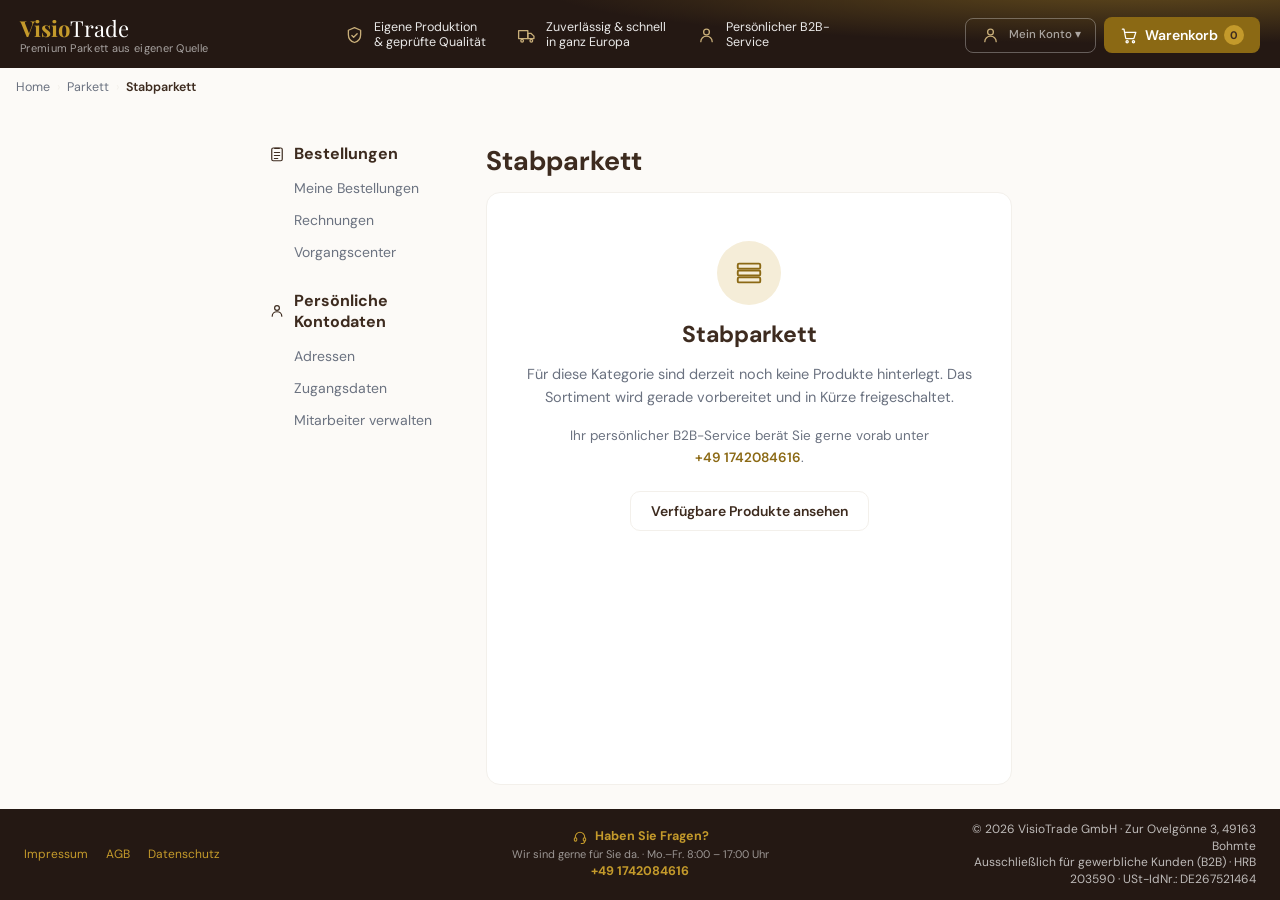
==== commit c6a9adc6: "Stripe-Rueckkehr erst nach bestaetigtem Zahlungsstatus als erfolgreich anzeigen" ====
--- a/index.html
+++ b/index.html
@@ -133,7 +133,9 @@
   .wk-item { background: var(--white); border-radius: var(--radius); padding: 14px; box-shadow: var(--shadow); display: flex; gap: 12px; align-items: flex-start; }
   .wk-item-icon { width: 44px; height: 44px; background: var(--oak-pale); border-radius: var(--radius-sm); display: flex; align-items: center; justify-content: center; font-size: 22px; flex-shrink: 0; }
   .wk-item-info { flex: 1; }
+  .wk-item-kategorie { display: inline-flex; margin-bottom: 5px; padding: 2px 7px; border-radius: 999px; background: var(--oak-pale); color: var(--oak-dark); font-size: 10px; font-weight: 700; letter-spacing: .35px; text-transform: uppercase; }
   .wk-item-name { font-weight: 600; font-size: 14px; color: var(--walnut); line-height: 1.3; margin-bottom: 3px; }
+  .wk-item-artnr { margin-bottom: 3px; font-size: 12px; color: var(--gray); }
   .wk-item-detail { font-size: 12px; color: var(--gray); }
   .wk-item-preis { font-size: 15px; font-weight: 700; color: var(--oak); margin-top: 4px; }
   .wk-remove { background: none; border: none; color: var(--gray); font-size: 18px; cursor: pointer; padding: 2px 4px; flex-shrink: 0; }
@@ -901,7 +903,8 @@
 <!-- WARENKORB -->
 <div id="screen-warenkorb" class="screen">
   <div class="back-bar" onclick="showScreen(&#39;produktliste&#39;)">← Weiter einkaufen</div>
-  <div id="warenkorbContent"><div class="warenkorb-items"><div class="wk-item"><div class="wk-item-icon"><svg class="vt-ico" viewBox="0 0 24 24" fill="none" stroke="currentColor" stroke-width="1.6" stroke-linecap="round" stroke-linejoin="round" aria-hidden="true"><rect x="4" y="3" width="4.5" height="18" rx="0.5"/><rect x="10" y="3" width="4.5" height="18" rx="0.5"/><rect x="16" y="3" width="4.5" height="18" rx="0.5"/></svg></div><div class="wk-item-info"><div class="wk-item-name">Stabparkett · Natur · 70×500mm · 22mm stark</div><div class="wk-item-detail">1.40 m²</div><div class="wk-item-preis">63,00 €</div></div><button class="wk-remove" onclick="removeFromCart(1778499071842)">✕</button></div></div><div class="wk-summary"><div class="wk-row"><span>Nettobetrag</span><span>63,00 €</span></div><div class="wk-row"><span>MwSt. 19%</span><span>11,97 €</span></div><div class="wk-row"><span>Lieferkosten</span><span>auf Anfrage</span></div><div class="wk-row total"><span>Gesamtbetrag inkl. MwSt.</span><span>74,97 €</span></div></div><button class="checkout-btn" onclick="showScreen(&#39;kasse&#39;)">Zur Kasse →</button><div class="pb-safe"></div></div>
+  <!-- BEWUSST LEER: renderWarenkorb() baut diesen Container vor jeder Anzeige vollstaendig neu auf. Frueher stand hier ein eingefrorener Warenkorb-Schnappschuss statisch im Quelltext. -->
+  <div id="warenkorbContent"></div>
 </div>
 
 <!-- PREISANFRAGE ab 500 m² (RFQ – getrennt vom Warenkorb) -->
@@ -1163,70 +1166,12 @@
 <div id="screen-uebersicht" class="screen">
   <div class="back-bar" onclick="showScreen(&#39;kasse&#39;)">← Zurück zur Bearbeitung</div>
   <div class="section-title">Bestellübersicht</div>
-  <div id="uebersichtContent" style="padding:0 16px 16px;display:flex;flex-direction:column;gap:16px;">
-    <div style="background:var(--white);border-radius:var(--radius);padding:14px;box-shadow:var(--shadow);">
-      <div style="display:grid;grid-template-columns:1fr auto 1fr;align-items:center;gap:16px;margin-bottom:8px;">
-        <div style="font-size:11px;font-weight:700;color:var(--oak);text-transform:uppercase;letter-spacing:1px;"><svg class="vt-ico" viewBox="0 0 24 24" fill="none" stroke="currentColor" stroke-width="1.6" stroke-linecap="round" stroke-linejoin="round" aria-hidden="true"><path d="M4 21V5a1 1 0 0 1 1-1h8a1 1 0 0 1 1 1v16"/><path d="M14 9h5a1 1 0 0 1 1 1v11"/><path d="M3 21h18"/><path d="M7.5 8h3M7.5 12h3M7.5 16h3"/></svg> Rechnungsdaten</div>
-        ${rechnungsdatenHinweis}
-        <div></div>
-      </div>
-      <div style="font-size:14px;line-height:1.8;color:var(--walnut);">
-        <strong>Michael Gavrilov</strong><br>
-        Gavrilov Fussbodentechnik GmbH &amp; Co KG<br>
-        
-        parkettmacher@gmail.com<br>
-        +491759588896<br>
-        <br>Dieselstr 14<br>10135 Berlin<br>Deutschland
-      </div>
-    </div>
-    <div style="background:var(--white);border-radius:var(--radius);padding:14px;box-shadow:var(--shadow);">
-        <div style="font-size:11px;font-weight:700;color:var(--oak);text-transform:uppercase;letter-spacing:1px;margin-bottom:8px;"><svg class="vt-ico" viewBox="0 0 24 24" fill="none" stroke="currentColor" stroke-width="1.6" stroke-linecap="round" stroke-linejoin="round" aria-hidden="true"><rect width="8" height="4" x="8" y="2" rx="1"/><path d="M16 4h2a2 2 0 0 1 2 2v14a2 2 0 0 1-2 2H6a2 2 0 0 1-2-2V6a2 2 0 0 1 2-2h2"/><path d="M12 11h4"/><path d="M12 16h4"/><path d="M8 11h.01"/><path d="M8 16h.01"/></svg> Lieferhinweise</div>
-        <div style="font-size:14px;line-height:1.8;color:var(--walnut);">
-          ✓ Anlieferung mit Hebebühne<br>
-          
-        </div>
-      </div>
-    <div style="background:var(--white);border-radius:var(--radius);padding:14px;box-shadow:var(--shadow);">
-      <div style="font-size:11px;font-weight:700;color:var(--oak);text-transform:uppercase;letter-spacing:1px;margin-bottom:8px;"><svg class="vt-ico" viewBox="0 0 24 24" fill="none" stroke="currentColor" stroke-width="1.6" stroke-linecap="round" stroke-linejoin="round" aria-hidden="true"><path d="M21 8a2 2 0 0 0-1-1.73l-7-4a2 2 0 0 0-2 0l-7 4A2 2 0 0 0 3 8v8a2 2 0 0 0 1 1.73l7 4a2 2 0 0 0 2 0l7-4A2 2 0 0 0 21 16Z"/><path d="M3.3 7 12 12l8.7-5"/><path d="M12 22V12"/></svg> Lieferart &amp; Zahlung</div>
-      <div style="font-size:14px;line-height:1.8;color:var(--walnut);">
-        <svg class="vt-ico" viewBox="0 0 24 24" fill="none" stroke="currentColor" stroke-width="1.6" stroke-linecap="round" stroke-linejoin="round" aria-hidden="true"><path d="M14 18V6a2 2 0 0 0-2-2H4a2 2 0 0 0-2 2v11a1 1 0 0 0 1 1h2"/><path d="M15 18h-5"/><path d="M14 8h5.5a1 1 0 0 1 .9.55L22 12v5a1 1 0 0 1-1 1h-1"/><circle cx="7" cy="18" r="2"/><circle cx="17" cy="18" r="2"/></svg> Lieferung<br><svg class="vt-ico" viewBox="0 0 24 24" fill="none" stroke="currentColor" stroke-width="1.6" stroke-linecap="round" stroke-linejoin="round" aria-hidden="true"><rect width="20" height="14" x="2" y="5" rx="2"/><line x1="2" x2="22" y1="10" y2="10"/></svg> Kreditkarte / Debitkarte (Stripe)
-      </div>
-    </div>
-    <div style="background:var(--white);border-radius:var(--radius);padding:14px;box-shadow:var(--shadow);">
-      <div style="font-size:11px;font-weight:700;color:var(--oak);text-transform:uppercase;letter-spacing:1px;margin-bottom:8px;"><svg class="vt-ico" viewBox="0 0 24 24" fill="none" stroke="currentColor" stroke-width="1.6" stroke-linecap="round" stroke-linejoin="round" aria-hidden="true"><circle cx="8" cy="21" r="1"/><circle cx="19" cy="21" r="1"/><path d="M2.05 2.05h2l2.66 12.42a2 2 0 0 0 2 1.58h9.78a2 2 0 0 0 1.95-1.57l1.65-7.43H5.12"/></svg> Bestellpositionen</div>
-      
-    <div style="display:flex;justify-content:space-between;padding:6px 0;border-bottom:1px solid var(--gray-light);font-size:14px;">
-      <span style="color:var(--walnut)">Stabparkett · Natur · 70×500mm · 22mm stark<br><span style="font-size:12px;color:var(--gray)">1.40 m²</span></span>
-      <span style="font-weight:600;color:var(--oak)">63,00 €</span>
-    </div>
-      <div style="display:flex;justify-content:space-between;padding:6px 0;font-size:14px;">
-      <span style="color:var(--walnut)">Lieferkosten (netto)</span>
-      <span style="font-weight:600;color:var(--oak)">68,35 €</span>
-    </div>
-      <div style="display:flex;justify-content:space-between;padding:10px 0 4px;font-size:15px;font-weight:700;color:var(--walnut);">
-        <span>Netto Waren</span><span>63,00 €</span>
-      </div>
-      <div style="display:flex;justify-content:space-between;padding:4px 0;font-size:13px;color:var(--gray);">
-        <span>MwSt. 19% auf Waren</span><span>11,97 €</span>
-      </div>
-      
-      <div style="display:flex;justify-content:space-between;padding:4px 0;font-size:13px;color:var(--gray);">
-        <span>MwSt. 19% auf Lieferkosten</span><span>12,99 €</span>
-      </div>
-      <div style="display:flex;justify-content:space-between;padding:8px 0 0;font-size:17px;font-weight:700;color:var(--oak);border-top:2px solid var(--oak-pale);margin-top:6px;">
-        <span>Gesamt inkl. MwSt.</span><span>156,31 €</span>
-      </div>
-    </div>
-    <div style="background:var(--white);border-radius:var(--radius);padding:14px;box-shadow:var(--shadow);">
-      <div style="font-size:11px;font-weight:700;color:var(--oak);text-transform:uppercase;letter-spacing:1px;margin-bottom:8px;"><svg class="vt-ico" viewBox="0 0 24 24" fill="none" stroke="currentColor" stroke-width="1.6" stroke-linecap="round" stroke-linejoin="round" aria-hidden="true"><circle cx="12" cy="12" r="10"/><path d="m9 12 2 2 4-4"/></svg> Bestätigungen</div>
-      <div style="font-size:13px;line-height:1.8;color:var(--walnut);">
-        ✓ Unternehmer/Gewerbetreibender bestätigt<br>
-        ✓ AGB akzeptiert<br>
-        ✓ Datenschutzerklärung akzeptiert<br>
-        ○ Kein Newsletter
-      </div>
-    </div>
-  </div>
+  <!-- BEWUSST LEER: Dieser Container wird von zeigeBestelluebersicht() vor
+       jeder Anzeige vollstaendig per innerHTML neu aufgebaut. Frueher stand
+       hier ein eingefrorener Sitzungs-Schnappschuss MIT ECHTEN KUNDENDATEN
+       (Name, E-Mail, Telefon, Anschrift) oeffentlich im Quelltext - statische
+       Inhalte in JS-gerenderten Containern sind in dieser Datei verboten. -->
+  <div id="uebersichtContent" style="padding:0 16px 16px;display:flex;flex-direction:column;gap:16px;"></div>
   <div style="padding:16px;">
     <div id="ts-checkout" style="display:flex;justify-content:center;margin-bottom:14px;"></div>
     <button class="bestellen-btn" id="bestellBtn" onclick="bestellungAbsenden()" style="background:var(--green);">✓ Jetzt kostenpflichtig bestellen</button>
@@ -1239,8 +1184,19 @@
   <div class="erfolg-screen">
     <div class="erfolg-icon" style="color:var(--green);"><svg class="vt-ico" viewBox="0 0 24 24" fill="none" stroke="currentColor" stroke-width="1.6" stroke-linecap="round" stroke-linejoin="round" aria-hidden="true"><circle cx="12" cy="12" r="10"/><path d="m9 12 2 2 4-4"/></svg></div>
     <h2>Vielen Dank!</h2>
-    <p>Ihre Bestellung wurde erfolgreich aufgenommen.<br>Die Zahlungsbestätigung und Ihre Rechnung werden per E-Mail versendet.</p>
+    <p>Ihre Bestellung wurde erfolgreich aufgenommen.<br>Die Auftragsbestätigung erhalten Sie per E-Mail, die Rechnung separat.</p>
     <button class="weiter-btn" onclick="showScreen(&#39;home&#39;)">Zurück zum Shop</button>
+  </div>
+</div>
+
+<!-- ZAHLUNGSRUECKKEHR: NOCH NICHT BESTAETIGT -->
+<div id="screen-zahlung-pruefung" class="screen">
+  <div class="erfolg-screen">
+    <h2>Zahlungsstatus prüfen</h2>
+    <p id="zahlung-pruefung-text" role="status" aria-live="polite">Die Bestätigung wird geprüft. Bitte nicht erneut bezahlen.</p>
+    <button id="zahlung-pruefung-erneut" class="weiter-btn" type="button">Status erneut prüfen</button>
+    <p>Bei Fragen: <a href="mailto:info@visiotrade.shop">info@visiotrade.shop</a></p>
+    <button class="weiter-btn" type="button" onclick="showScreen('home')">Zurück zum Shop</button>
   </div>
 </div>
 
@@ -2235,14 +2191,14 @@
     const paNr = t.pa_nummer || ('PA-' + t.preisanfrage_id);
     const paStatus = KB_PA_STATUS[t.pa_status] || 'Angefragt';
     const statusBadge = `<span style="display:inline-block;padding:2px 9px;border-radius:999px;font-size:11.5px;font-weight:700;background:var(--oak-pale);color:var(--oak-dark);margin-left:6px;vertical-align:1px;">${escapeHtml(paStatus)}</span>`;
-    return `<div class="kb-card-line" style="padding:14px;cursor:pointer;" onclick="oeffnePreisanfrageVorgang(${t.preisanfrage_id},'${escapeHtml(paNr)}')">
+    return `<div class="kb-card-line" data-pa-id="${Number(t.preisanfrage_id)}" data-pa-nummer="${escapeHtml(paNr)}" style="padding:14px;cursor:pointer;" onclick="oeffnePreisanfrageVorgang(Number(this.dataset.paId),this.dataset.paNummer)">
       <div style="display:flex;justify-content:space-between;align-items:flex-start;gap:12px;flex-wrap:wrap;">
         <div style="min-width:0;">
           <strong>${vtIco('inbox')} Preisanfrage ${escapeHtml(paNr)}</strong>${statusBadge}${badge}
           <div style="font-size:12.5px;color:var(--gray);margin-top:5px;">Letzte Aktivität${rel ? ' · ' + rel : ''}</div>
           ${lastTxt ? `<div style="font-size:13px;color:var(--walnut);margin-top:4px;max-height:40px;overflow:hidden;white-space:pre-wrap;">${escapeHtml(lastTxt)}</div>` : ''}
         </div>
-        <button class="kb-yellow-btn" type="button" onclick="event.stopPropagation();oeffnePreisanfrageVorgang(${t.preisanfrage_id},'${escapeHtml(paNr)}')">Vorgang öffnen</button>
+        <button class="kb-yellow-btn" type="button" data-pa-id="${Number(t.preisanfrage_id)}" data-pa-nummer="${escapeHtml(paNr)}" onclick="event.stopPropagation();oeffnePreisanfrageVorgang(Number(this.dataset.paId),this.dataset.paNummer)">Vorgang öffnen</button>
       </div>
     </div>`;
   }
@@ -2251,14 +2207,14 @@
   const b = t.bestellung || {};
   const status = KB_NACHRICHT_STATUS[t.status] || t.status || 'Offen';
   const statusBadge = `<span style="display:inline-block;padding:2px 9px;border-radius:999px;font-size:11.5px;font-weight:700;background:var(--oak-pale);color:var(--oak-dark);margin-left:6px;vertical-align:1px;">${escapeHtml(status)}</span>`;
-  return `<div class="kb-card-line" style="padding:14px;cursor:pointer;" onclick="oeffneNachrichtModal(${t.bestellung_id},'${t.typ || 'nachricht'}')">
+  return `<div class="kb-card-line" data-bestellung-id="${Number(t.bestellung_id)}" data-vorgang-typ="${escapeHtml(t.typ || 'nachricht')}" style="padding:14px;cursor:pointer;" onclick="oeffneNachrichtModal(Number(this.dataset.bestellungId),this.dataset.vorgangTyp)">
     <div style="display:flex;justify-content:space-between;align-items:flex-start;gap:12px;flex-wrap:wrap;">
       <div style="min-width:0;">
         <strong>${vtIco('clipboard')} Bestellung #${t.bestellung_id}</strong>${b.rechnung_nummer ? ` <span style="color:var(--gray);font-size:13px;">· ${escapeHtml(b.rechnung_nummer)}</span>` : ''}${statusBadge}${badge}
         <div style="font-size:12.5px;color:var(--gray);margin-top:5px;">Letzte Aktivität${rel ? ' · ' + rel : ''}</div>
         ${lastTxt ? `<div style="font-size:13px;color:var(--walnut);margin-top:4px;max-height:40px;overflow:hidden;white-space:pre-wrap;">${escapeHtml(lastTxt)}</div>` : ''}
       </div>
-      <button class="kb-yellow-btn" type="button" onclick="event.stopPropagation();oeffneNachrichtModal(${t.bestellung_id},'${t.typ || 'nachricht'}')">Vorgang öffnen</button>
+      <button class="kb-yellow-btn" type="button" data-bestellung-id="${Number(t.bestellung_id)}" data-vorgang-typ="${escapeHtml(t.typ || 'nachricht')}" onclick="event.stopPropagation();oeffneNachrichtModal(Number(this.dataset.bestellungId),this.dataset.vorgangTyp)">Vorgang öffnen</button>
     </div>
   </div>`;
 }
@@ -2349,6 +2305,30 @@
   }[char]));
 }
 
+// URL-Werte aus API-/Datenbankantworten nie direkt in href/src einsetzen.
+// Relative URLs werden gegen den aktuellen Shop aufgeloest; erlaubt bleibt nur HTTPS
+// ohne eingebettete Zugangsdaten. Der Rueckgabewert ist kanonisch oder null.
+function sichereHttpsUrl(value) {
+  const roh = String(value == null ? '' : value).trim();
+  if (!roh) return null;
+  let url;
+  try { url = new URL(roh, window.location.origin); } catch (_) { return null; }
+  if (url.protocol !== 'https:' || url.username || url.password) return null;
+  return url.href;
+}
+
+function sichereZahlungsUrl(value, zahlungsart) {
+  const href = sichereHttpsUrl(value);
+  if (!href) return null;
+  const host = new URL(href).hostname.toLowerCase();
+  const erlaubt = String(zahlungsart) === 'stripe'
+    ? host === 'checkout.stripe.com'
+    : String(zahlungsart) === 'paypal'
+      ? (host === 'paypal.com' || host.endsWith('.paypal.com'))
+      : false;
+  return erlaubt ? href : null;
+}
+
 function formatDateDE(value) {
   return value ? new Date(value).toLocaleDateString('de-DE') : '—';
 }
@@ -2377,7 +2357,7 @@
     stripe: 'Kreditkarte / Debitkarte',
     rechnung: 'Kauf auf Rechnung'
   };
-  return labels[String(z || '').toLowerCase()] || (z || '—');
+  return escapeHtml(labels[String(z || '').toLowerCase()] || (z || '—'));
 }
 
 function zahlungsLabelBestellung(b) {
@@ -2718,7 +2698,7 @@
 function renderNachrichtOrderPane(b) {
   const el = document.getElementById('nachrichtOrderPane');
   if (!el) return;
-  const sl = statusLabel(kbAnzeigeStatus(b));
+  const sl = escapeHtml(statusLabel(kbAnzeigeStatus(b)));
   const sk = statusClass(kbAnzeigeStatus(b));
   const netto = Number(b.gesamtbetrag || 0);
   const pos = (b.positionen || []).map(p =>
@@ -2829,11 +2809,12 @@
 }
 
 function kbAnhangHtml(a) {
-  if (!a.url) return '';
+  const url = sichereHttpsUrl(a.url);
+  if (!url) return '';
   if (String(a.mime_type || '').startsWith('image/')) {
-    return `<a href="${a.url}" target="_blank" rel="noopener"><img src="${a.url}" style="width:60px;height:60px;object-fit:cover;border-radius:6px;border:1px solid #ddd;"></a>`;
-  }
-  return `<a href="${a.url}" target="_blank" rel="noopener" style="font-size:12px;color:var(--oak);text-decoration:underline;">${vtIco('file-text')} ${escapeHtml(a.dateiname || 'Datei')}</a>`;
+    return `<a href="${escapeHtml(url)}" target="_blank" rel="noopener noreferrer"><img src="${escapeHtml(url)}" style="width:60px;height:60px;object-fit:cover;border-radius:6px;border:1px solid #ddd;"></a>`;
+  }
+  return `<a href="${escapeHtml(url)}" target="_blank" rel="noopener noreferrer" style="font-size:12px;color:var(--oak);text-decoration:underline;">${vtIco('file-text')} ${escapeHtml(a.dateiname || 'Datei')}</a>`;
 }
 
 // Vorgangscenter: Systemereignisse werden als zentrierte Timeline-Einträge dargestellt
@@ -2857,7 +2838,7 @@
     (meta.betrag != null) ? formatEuro(Number(meta.betrag)) : ''
   ].filter(Boolean).join(' · ');
   const dok = (meta.dok_typ && oid)
-    ? ` · <a onclick="zeigeKundeDokument(${oid},'${escapeHtml(meta.dok_typ)}','Dokument')" style="cursor:pointer;color:var(--oak);text-decoration:underline;">Dokument öffnen</a>`
+    ? ` · <a data-bestellung-id="${Number(oid)}" data-dok-typ="${escapeHtml(meta.dok_typ)}" onclick="zeigeKundeDokument(Number(this.dataset.bestellungId),this.dataset.dokTyp,'Dokument')" style="cursor:pointer;color:var(--oak);text-decoration:underline;">Dokument öffnen</a>`
     : '';
   return `<div style="display:flex;justify-content:center;margin:10px 0;">
     <div style="max-width:88%;background:#fff;border:1px solid #E5E0D8;border-radius:10px;padding:8px 14px;text-align:center;">
@@ -3206,12 +3187,14 @@
     const data = await r.json().catch(() => ({}));
     if (!r.ok) throw new Error(data.error || 'Das Dokument konnte nicht geladen werden. Bitte versuchen Sie es später erneut.');
     if (!data.url) { alert(data.message || 'Dieses Dokument ist noch nicht verfügbar.'); return; }
+    const sichereUrl = sichereHttpsUrl(data.url);
+    if (!sichereUrl) throw new Error('Die Dokumentadresse wurde aus Sicherheitsgründen abgelehnt.');
     document.getElementById('kbPdfTitel').textContent = (titel || 'Dokument') + ' – Bestellung #' + orderId;
     // PDF direkt in „Fit Width" öffnen (Standard-PDF-Parameter, von Chrome/Edge/Firefox unterstützt),
     // damit die Seite sofort die volle Breite nutzt und lesbar ist. Toolbar/Zoom bleiben erhalten.
-    const pdfUrl = data.url + (data.url.includes('#') ? '&' : '#') + 'view=FitH';
-    document.getElementById('kbPdfFrame').src = pdfUrl;
-    document.getElementById('kbPdfDownload').href = data.url;   // Download bleibt die rohe Datei-URL
+    const pdfUrl = sichereUrl + (sichereUrl.includes('#') ? '&' : '#') + 'view=FitH';
+    document.getElementById('kbPdfFrame').src = sichereUrl;
+    document.getElementById('kbPdfDownload').href = sichereUrl;
     document.getElementById('kbPdfModal').style.display = 'flex';
   } catch (e) { alert(e.message || 'Das Dokument konnte nicht geladen werden.'); }
 }
@@ -3226,12 +3209,14 @@
     if (!pos.length) { alert('Für diese Bestellung wurden keine Positionen gefunden.'); return; }
     const paketIds = [...new Set(pos.map(p => p.paket_id).filter(Boolean))];
     const produktIds = [...new Set(pos.map(p => p.produkt_id).filter(Boolean))];
-    const [pakete, produkte] = await Promise.all([
+    const [pakete, produkte, kategorien] = await Promise.all([
       paketIds.length ? db('pakete', `?id=in.(${paketIds.join(',')})`) : Promise.resolve([]),
-      produktIds.length ? db('produkte', `?id=in.(${produktIds.join(',')})`) : Promise.resolve([])
+      produktIds.length ? db('produkte', `?id=in.(${produktIds.join(',')})`) : Promise.resolve([]),
+      dbCached('kategorien', '?select=id,name')
     ]);
     const paketMap = {}; (pakete || []).forEach(p => paketMap[p.id] = p);
     const produktMap = {}; (produkte || []).forEach(p => produktMap[p.id] = p);
+    const kategorieMap = {}; (kategorien || []).forEach(k => kategorieMap[k.id] = k.name);
     const proProdukt = {};
     let fehlend = 0;
     pos.forEach(p => {
@@ -3245,7 +3230,8 @@
       const gesamtM2 = kombi.reduce((s, k) => s + k.anzahl * Number(k.paket.menge_m2 || 0), 0);
       const gesamtPreis = kombi.reduce((s, k) => s + posBetrag(k.paket, k.anzahl), 0);
       const gesamtGewicht = kombi.reduce((s, k) => s + k.anzahl * Number(produkt.gewicht_pro_paket_kg || 0), 0);
-      warenkorb.push({ id: Date.now() + hinzugefuegt, produktId: produkt.id, name: produkt.name, icon: HOLZ_ICON, kombi, staerke_mm: Number(produkt.staerke_mm) || null, benoetigt_m2: gesamtM2, gesamt_m2: gesamtM2, preis: gesamtPreis, gewicht: gesamtGewicht, gewichtProPaket: Number(produkt.gewicht_pro_paket_kg || 0) });
+      const kategorie = kategorieMap[produkt.kategorie_id] || '';
+      warenkorb.push({ id: Date.now() + hinzugefuegt, produktId: produkt.id, name: produkt.name, kategorie, artikelnummer: produkt.artikelnummer || '', icon: ICONS[kategorie] || HOLZ_ICON, kombi, staerke_mm: Number(produkt.staerke_mm) || null, benoetigt_m2: gesamtM2, gesamt_m2: gesamtM2, preis: gesamtPreis, gewicht: gesamtGewicht, gewichtProPaket: Number(produkt.gewicht_pro_paket_kg || 0) });
       hinzugefuegt++;
     });
     const cc = document.getElementById('cartCount'); if (cc) cc.textContent = warenkorb.length;
@@ -3259,7 +3245,7 @@
   const d = formatDateDE(b.erstellt_am);
   const brutto = formatEuro(bestellBrutto(b));
   const sk = statusClass(kbAnzeigeStatus(b));
-  const sl = statusLabel(kbAnzeigeStatus(b));
+  const sl = escapeHtml(statusLabel(kbAnzeigeStatus(b)));
   const invoiceNo = b.rechnung_nummer || '—';
   const firstProduct = orderPositionsSummary(b);
   // Einkaufsleiter sieht, welcher Mitarbeiter die Bestellung ausgelöst hat.
@@ -4898,13 +4884,20 @@
   const navs = document.querySelectorAll('.b2b-katnav'); if (!navs.length) return;
   let kats = [];
   try { kats = await dbCached('kategorien', '?aktiv=eq.true&order=reihenfolge') || []; } catch (_) {}
-  const jsStr = s => String(s == null ? '' : s).replace(/\\/g, '\\\\').replace(/'/g, "\\'");
-  const build = markActive => kats.map(k =>
-    `<button class="b2b-katbtn${markActive && Number(k.id) === Number(aktId) ? ' active' : ''}" onclick="zeigeProduktliste(${k.id}, '${jsStr(k.name)}')">${escapeHtml(k.name)}</button>`
-  ).join('');
   // Shop-Navigation markiert die aktive Kategorie; im Konto-Bereich bleibt KEINE Kategorie aktiv
   // (sonst wirkt es, als wäre man noch im Shop).
-  navs.forEach(nav => { nav.innerHTML = build(nav.id !== 'b2bKatNavKonto'); });
+  navs.forEach(nav => {
+    const markActive = nav.id !== 'b2bKatNavKonto';
+    const buttons = kats.map(k => {
+      const button = document.createElement('button');
+      button.type = 'button';
+      button.className = 'b2b-katbtn' + (markActive && Number(k.id) === Number(aktId) ? ' active' : '');
+      button.textContent = String(k.name == null ? '' : k.name);
+      button.addEventListener('click', () => zeigeProduktliste(Number(k.id), String(k.name == null ? '' : k.name)));
+      return button;
+    });
+    nav.replaceChildren(...buttons);
+  });
 }
 
 // Mosaikparkett ist nach Verlegeverband (= Art) strukturiert, nicht nach Lamellenmaß.
@@ -4963,10 +4956,16 @@
 }
 function b2bRenderChips() {
   const box = document.getElementById('b2bChips'); if (!box) return;
-  box.innerHTML = b2bChipDefs().map(c => {
+  const buttons = b2bChipDefs().map(c => {
     const key = c.type + ':' + c.value;
-    return `<button class="b2b-chip${b2bFilter.has(key) ? ' active' : ''}" onclick="b2bToggleChip('${key.replace(/'/g, "\\'")}')">${escapeHtml(c.label)}</button>`;
-  }).join('');
+    const button = document.createElement('button');
+    button.type = 'button';
+    button.className = 'b2b-chip' + (b2bFilter.has(key) ? ' active' : '');
+    button.textContent = String(c.label == null ? '' : c.label);
+    button.addEventListener('click', () => b2bToggleChip(key));
+    return button;
+  });
+  box.replaceChildren(...buttons);
 }
 function b2bToggleChip(key) {
   if (b2bFilter.has(key)) b2bFilter.delete(key); else b2bFilter.add(key);
@@ -5030,8 +5029,9 @@
 }
 function b2bRowHtml(p) {
   const bild = (Array.isArray(p.bild_urls) && p.bild_urls[0]) ? p.bild_urls[0] : null;
-  const thumb = bild
-    ? `<img src="${escapeHtml(bild)}" class="b2b-thumb" loading="lazy" onerror="b2bThumbErsatz(this)">`
+  const bildUrl = sichereHttpsUrl(bild);
+  const thumb = bildUrl
+    ? `<img src="${escapeHtml(bildUrl)}" class="b2b-thumb" loading="lazy" onerror="b2bThumbErsatz(this)">`
     : '<div class="b2b-thumb b2b-thumb-fallback">' + HOLZ_ICON + '</div>';
   let name = `${p.holzart || ''} ${p._sortName || ''}`.trim() || p.name || '—';
   // Kantenprofil (Besäumt / Nut/Feder) zur Unterscheidung an den Namen hängen.
@@ -5349,8 +5349,10 @@
   if (vorhanden) {
     for (const neu of kombi) { const t = vorhanden.kombi.find(k => k.paket.id === neu.paket.id); if (t) t.anzahl += neu.anzahl; else vorhanden.kombi.push(neu); }
     vorhanden.gesamt_m2 += gM2; vorhanden.preis += gPreis; vorhanden.gewicht += gGew; vorhanden.benoetigt_m2 = (vorhanden.benoetigt_m2 || 0) + gM2;
+    vorhanden.kategorie = vorhanden.kategorie || b2bAktKat.name;
+    vorhanden.artikelnummer = vorhanden.artikelnummer || p.artikelnummer || '';
   } else {
-    warenkorb.push({ id: Date.now() + (++b2bCartSeq), produktId: p.id, name, icon: ICONS[b2bAktKat.name] || HOLZ_ICON, kombi, staerke_mm: Number(p.staerke_mm) || null, benoetigt_m2: gM2, gesamt_m2: gM2, preis: gPreis, gewicht: gGew, gewichtProPaket: Number(p.gewicht_pro_paket_kg) || 0 });
+    warenkorb.push({ id: Date.now() + (++b2bCartSeq), produktId: p.id, name, kategorie: b2bAktKat.name, artikelnummer: p.artikelnummer || '', icon: ICONS[b2bAktKat.name] || HOLZ_ICON, kombi, staerke_mm: Number(p.staerke_mm) || null, benoetigt_m2: gM2, gesamt_m2: gM2, preis: gPreis, gewicht: gGew, gewichtProPaket: Number(p.gewicht_pro_paket_kg) || 0 });
   }
 }
 function b2bNachCart() {
@@ -5538,8 +5540,10 @@
     vorhanden.preis += gesamtPreis;
     vorhanden.gewicht += gesamtGewicht;
     vorhanden.benoetigt_m2 = (vorhanden.benoetigt_m2 || 0) + (isFinite(benoetigt) ? benoetigt : 0);
+    vorhanden.kategorie = vorhanden.kategorie || aktKat.name;
+    vorhanden.artikelnummer = vorhanden.artikelnummer || aktProdukt.artikelnummer || '';
   } else {
-    warenkorb.push({id:Date.now(),produktId:aktProdukt.id,name,icon:ICONS[aktKat.name]||HOLZ_ICON,kombi,staerke_mm:Number(aktProdukt.staerke_mm)||null,benoetigt_m2:benoetigt,gesamt_m2:gesamtM2,preis:gesamtPreis,gewicht:gesamtGewicht,gewichtProPaket:(aktProdukt.gewicht_pro_paket_kg||0)});
+    warenkorb.push({id:Date.now(),produktId:aktProdukt.id,name,kategorie:aktKat.name,artikelnummer:aktProdukt.artikelnummer||'',icon:ICONS[aktKat.name]||HOLZ_ICON,kombi,staerke_mm:Number(aktProdukt.staerke_mm)||null,benoetigt_m2:benoetigt,gesamt_m2:gesamtM2,preis:gesamtPreis,gewicht:gesamtGewicht,gewichtProPaket:(aktProdukt.gewicht_pro_paket_kg||0)});
   }
 
   pruefeHebebuehneGewicht();
@@ -5645,7 +5649,35 @@
   if (!warenkorb.length) { cont.innerHTML=`<div class="warenkorb-leer"><div class="warenkorb-leer-icon" style="color:var(--oak)">${cartSvg(54)}</div><h3>Warenkorb ist leer</h3><p>Entdecken Sie unser Sortiment.</p></div>`; return; }
   const gesamt = warenkorb.reduce((s,i)=>s+i.preis,0);
   const anzahl = warenkorb.length;
-  const items = warenkorb.map(item=>{const pakete=item.kombi.reduce((s,k)=>s+k.anzahl,0);const info=wkPositionInfo(item);return `<div class="wk-item"><div class="wk-item-icon">${item.icon}</div><div class="wk-item-info"><div class="wk-item-name">${escapeHtml(item.name)}</div>${info ? `<div class="wk-item-detail" style="font-size:12px;color:var(--gray);">${info}</div>` : ''}<div class="wk-item-detail">${deZahl(item.gesamt_m2,3)} m² · ${pakete} Paket${pakete!==1?'e':''}</div><div style="display:flex;align-items:center;gap:10px;margin:8px 0;"><button type="button" onclick="aendereWarenkorbMenge(${item.id},-1)" aria-label="Menge verringern" style="width:30px;height:30px;border-radius:8px;border:1px solid var(--gray-light);background:var(--white);color:var(--walnut);font-size:18px;line-height:1;cursor:pointer;">−</button><input type="number" min="1" inputmode="numeric" value="${pakete}" onchange="setWarenkorbMenge(${item.id},this.value)" onclick="this.select()" aria-label="Anzahl Pakete" style="width:64px;height:30px;text-align:center;border:1px solid var(--gray-light);border-radius:8px;font-size:14px;color:var(--walnut);background:var(--white);"><span style="font-size:13px;color:var(--walnut);">Paket(e)</span><button type="button" onclick="aendereWarenkorbMenge(${item.id},1)" aria-label="Menge erhöhen" style="width:30px;height:30px;border-radius:8px;border:1px solid var(--gray-light);background:var(--white);color:var(--walnut);font-size:18px;line-height:1;cursor:pointer;">+</button></div><div class="wk-item-preis"><span style="font-size:12px;color:var(--gray);font-weight:500;">Positionssumme netto:</span> ${deZahl(item.preis,2)} €</div><div style="margin-top:8px;display:flex;flex-wrap:wrap;gap:8px;align-items:center;"><span style="font-size:12px;color:var(--gray);white-space:nowrap;">BV / Bauvorhaben</span><input type="text" value="${escapeHtml(item.bauvorhaben||'')}" oninput="setWarenkorbBV(${item.id}, this.value)" placeholder="optional" style="flex:1;min-width:150px;padding:6px 9px;border:1px solid var(--gray-light);border-radius:8px;font-size:13px;color:var(--walnut);background:var(--white);box-sizing:border-box;">${kbAktuelleFiliale ? `<span style="font-size:12px;color:var(--gray);white-space:nowrap;">Filiale: <strong style="color:var(--walnut);">${escapeHtml(kbAktuelleFiliale)}</strong></span>` : ''}</div></div><button class="wk-remove" onclick="removeFromCart(${item.id})" title="Entfernen">✕</button></div>`}).join('');
+  const items = warenkorb.map(item => {
+    const pakete = item.kombi.reduce((s, k) => s + k.anzahl, 0);
+    const info = wkPositionInfo(item);
+    const kategorie = String(item.kategorie || '').trim();
+    const artikelnummer = String(item.artikelnummer || '').trim();
+    return `<div class="wk-item">
+      <div class="wk-item-icon">${item.icon}</div>
+      <div class="wk-item-info">
+        ${kategorie ? `<div class="wk-item-kategorie">${escapeHtml(kategorie)}</div>` : ''}
+        <div class="wk-item-name">${escapeHtml(item.name)}</div>
+        ${artikelnummer ? `<div class="wk-item-artnr">Art.-Nr.: <strong>${escapeHtml(artikelnummer)}</strong></div>` : ''}
+        ${info ? `<div class="wk-item-detail">${info}</div>` : ''}
+        <div class="wk-item-detail">${deZahl(item.gesamt_m2, 3)} m² · ${pakete} Paket${pakete !== 1 ? 'e' : ''}</div>
+        <div style="display:flex;align-items:center;gap:10px;margin:8px 0;">
+          <button type="button" onclick="aendereWarenkorbMenge(${item.id},-1)" aria-label="Menge verringern" style="width:30px;height:30px;border-radius:8px;border:1px solid var(--gray-light);background:var(--white);color:var(--walnut);font-size:18px;line-height:1;cursor:pointer;">−</button>
+          <input type="number" min="1" inputmode="numeric" value="${pakete}" onchange="setWarenkorbMenge(${item.id},this.value)" onclick="this.select()" aria-label="Anzahl Pakete" style="width:64px;height:30px;text-align:center;border:1px solid var(--gray-light);border-radius:8px;font-size:14px;color:var(--walnut);background:var(--white);">
+          <span style="font-size:13px;color:var(--walnut);">Paket(e)</span>
+          <button type="button" onclick="aendereWarenkorbMenge(${item.id},1)" aria-label="Menge erhöhen" style="width:30px;height:30px;border-radius:8px;border:1px solid var(--gray-light);background:var(--white);color:var(--walnut);font-size:18px;line-height:1;cursor:pointer;">+</button>
+        </div>
+        <div class="wk-item-preis"><span style="font-size:12px;color:var(--gray);font-weight:500;">Positionssumme netto:</span> ${deZahl(item.preis, 2)} €</div>
+        <div style="margin-top:8px;display:flex;flex-wrap:wrap;gap:8px;align-items:center;">
+          <span style="font-size:12px;color:var(--gray);white-space:nowrap;">BV / Bauvorhaben</span>
+          <input type="text" value="${escapeHtml(item.bauvorhaben || '')}" oninput="setWarenkorbBV(${item.id}, this.value)" placeholder="optional" style="flex:1;min-width:150px;padding:6px 9px;border:1px solid var(--gray-light);border-radius:8px;font-size:13px;color:var(--walnut);background:var(--white);box-sizing:border-box;">
+          ${kbAktuelleFiliale ? `<span style="font-size:12px;color:var(--gray);white-space:nowrap;">Filiale: <strong style="color:var(--walnut);">${escapeHtml(kbAktuelleFiliale)}</strong></span>` : ''}
+        </div>
+      </div>
+      <button class="wk-remove" onclick="removeFromCart(${item.id})" title="Entfernen">✕</button>
+    </div>`;
+  }).join('');
   cont.innerHTML=`<div class="wk-wrap">
     <div class="wk-col-items">
       <div class="wk-head">Warenkorb <span>(${anzahl} ${anzahl===1?'Artikel':'Artikel'})</span></div>
@@ -5867,7 +5899,7 @@
   setIfEmpty('email', userEmail || p.einkaufsleiter_email);
   setIfEmpty('telefon', p.telefon || lb.telefon);
   setIfEmpty('ustid', p.ust_idnr || lb.ust_idnr);
-  // Straße + Hausnummer gehören im Checkout in EIN Feld ("Dieselstr. 14").
+  // Straße + Hausnummer gehören im Checkout in EIN Feld ("Musterstr. 1").
   const strasseMitHausnr = [p.rechnungsadresse_strasse, p.rechnungsadresse_hausnr]
     .map(v => String(v || '').trim()).filter(Boolean).join(' ');
   setIfEmpty('rech-strasse', strasseMitHausnr || lb.rechnungsadresse_strasse);
@@ -6076,7 +6108,7 @@
 
     if (data.auf_anfrage || data.lieferkosten_netto == null) {
       aktuellerFrachtKunde = null;
-      details.innerHTML = `<div style="font-size:13px;">Für PLZ ${plz.trim()} berechnen wir die Lieferkosten individuell – bitte kontaktieren Sie uns.</div>`;
+      details.innerHTML = `<div style="font-size:13px;">Für PLZ ${escapeHtml(plz.trim())} berechnen wir die Lieferkosten individuell – bitte kontaktieren Sie uns.</div>`;
       box.style.display = 'block';
     } else {
       aktuellerFrachtKunde = Number(data.lieferkosten_netto);
@@ -6227,7 +6259,11 @@
     return `
     <div style="padding:8px 0;border-bottom:1px solid var(--gray-light);font-size:14px;">
       <div style="display:flex;justify-content:space-between;">
-        <span style="color:var(--walnut)">${escapeHtml(item.name)}<br><span style="font-size:12px;color:var(--gray)">${item.gesamt_m2.toFixed(3)} m²</span></span>
+        <span style="color:var(--walnut)">
+          ${item.kategorie ? `<span style="font-size:10px;font-weight:700;letter-spacing:.3px;text-transform:uppercase;color:var(--oak);">${escapeHtml(item.kategorie)}</span><br>` : ''}
+          ${escapeHtml(item.name)}<br>
+          <span style="font-size:12px;color:var(--gray)">${item.artikelnummer ? `Art.-Nr.: ${escapeHtml(item.artikelnummer)} · ` : ''}${item.gesamt_m2.toFixed(3)} m²</span>
+        </span>
         <span style="font-weight:600;color:var(--oak)">${item.preis.toFixed(2).replace('.',',')} €</span>
       </div>
       <div style="display:flex;align-items:center;gap:8px;margin-top:6px;">
@@ -6494,7 +6530,9 @@
     }
 
     if ((zahlungsart === 'stripe' || zahlungsart === 'paypal') && checkoutData.url) {
-      window.location.href = checkoutData.url;
+      const zahlungsUrl = sichereZahlungsUrl(checkoutData.url, zahlungsart);
+      if (!zahlungsUrl) throw new Error('Die Zahlungsadresse wurde aus Sicherheitsgründen abgelehnt.');
+      window.location.href = zahlungsUrl;
       return;
     }
 
@@ -6619,14 +6657,55 @@
   } catch (e) { spError(e.message); }
 }
 
-// Wertet einen Zahlungsrücklauf aus und meldet dem Startablauf, WELCHER Fall vorlag:
-//   'keine'   – kein Zahlungsrücklauf in der URL (normaler Seitenaufruf)
-//   'abbruch' – Kunde hat die Zahlung abgebrochen
-//   'erfolg'  – Erfolgsseite wurde gesetzt und muss stehen bleiben
-//   'fehler'  – Rücklauf vorhanden, aber nicht zuordenbar (Meldung gezeigt)
-// Hintergrund (Audit R-02): Der Startablauf darf NICHT anhand der URL entscheiden, ob er die
-// Produktliste öffnet – diese Funktion räumt die URL selbst auf, und der Stripe-Zweig läuft
-// dabei komplett synchron durch. Nur ein zurückgegebener Status ist eindeutig.
+// Nur eine bestätigte Backend-Antwort darf Warenkorb und Erfolgsanzeige ändern.
+// Auch bei Verzögerung oder Netzfehler nie zu einem zweiten Zahlversuch auffordern.
+async function pruefeStripeRueckkehr(sessionId, bestellungId) {
+  showScreen('zahlung-pruefung');
+  const hinweis = document.getElementById('zahlung-pruefung-text');
+  const erneut = document.getElementById('zahlung-pruefung-erneut');
+  const zugeordnet = /^cs_(test|live)_[A-Za-z0-9]{8,200}$/.test(sessionId || '')
+    && /^[1-9][0-9]{0,14}$/.test(bestellungId || '');
+  erneut.hidden = !zugeordnet;
+  erneut.disabled = true;
+  erneut.onclick = () => pruefeStripeRueckkehr(sessionId, bestellungId);
+  if (!zugeordnet) {
+    hinweis.textContent = 'Dieser Rückkehrlink enthält keine prüfbare Zahlungszuordnung. Bitte prüfen Sie Ihr Kundenkonto oder kontaktieren Sie uns. Nicht erneut bezahlen.';
+    return 'pruefung';
+  }
+  hinweis.textContent = 'Die Bestätigung wird geprüft. Bitte nicht erneut bezahlen.';
+  const controller = new AbortController();
+  const timer = setTimeout(() => controller.abort(), 15000);
+  try {
+    const response = await fetch(`${API_URL}/api/stripe/checkout-status`, {
+      method: 'POST', headers: { 'Content-Type': 'application/json' },
+      body: JSON.stringify({ session_id: sessionId, bestellung_id: bestellungId }),
+      signal: controller.signal
+    });
+    const daten = await response.json();
+    if (!response.ok) throw new Error('Statusprüfung fehlgeschlagen');
+    if (daten.state === 'confirmed') {
+      warenkorb = [];
+      document.getElementById('cartCount').textContent = 0;
+      showScreen('erfolg');
+      return 'erfolg';
+    }
+    const texte = {
+      processing: 'Stripe hat die Zahlung bestätigt. Die Verarbeitung der Bestellung ist noch nicht bestätigt. Bitte den Status später erneut prüfen – nicht nochmals bezahlen.',
+      cancelled: 'Diese Bestellung ist storniert. Falls bereits Geld abgebucht wurde, kontaktieren Sie uns bitte. Nicht erneut bezahlen.',
+      unconfirmed: 'Ein erfolgreicher Zahlungsabschluss ist noch nicht bestätigt. Bitte prüfen Sie Ihr Kundenkonto oder kontaktieren Sie uns, bevor Sie erneut bezahlen.'
+    };
+    hinweis.textContent = texte[daten.state] || 'Der Zahlungsstatus ist noch unklar. Bitte kontaktieren Sie uns. Nicht erneut bezahlen.';
+  } catch (_) {
+    hinweis.textContent = 'Der Zahlungsstatus konnte gerade nicht geprüft werden. Bitte den Status erneut prüfen oder uns kontaktieren. Nicht erneut bezahlen.';
+  } finally {
+    clearTimeout(timer);
+    erneut.disabled = false;
+  }
+  return 'pruefung';
+}
+
+// Rückgabe an den Startablauf: keine, abbruch, fehler, erfolg oder pruefung.
+// Die URL wird bereinigt; allein der Rückgabewert steuert die danach sichtbare Seite.
 async function checkPayPalReturn() {
   const params = new URLSearchParams(window.location.search);
 
@@ -6691,8 +6770,11 @@
         ergebnis = 'fehler';
       }
     } else {
-      warenkorb=[]; document.getElementById('cartCount').textContent=0; showScreen('erfolg');
-      ergebnis = 'erfolg';
+      const sessionId = zahlung === 'stripe' ? params.get('session_id') : null;
+      // Session-Nachweis nicht in der URL stehen lassen. Die Wiederholungsaktion
+      // hält ihn nur im Speicher; es werden keinerlei Secrets protokolliert.
+      window.history.replaceState({}, document.title, window.location.pathname);
+      ergebnis = await pruefeStripeRueckkehr(sessionId, bestellungId);
     }
     window.history.replaceState({}, document.title, window.location.pathname);
     return ergebnis;
@@ -6732,21 +6814,18 @@
 
   // Startbildschirm nach RÜCKKEHRTYP steuern (Audit R-02) – NICHT über eine einmalig
   // berechnete URL-Prüfung. Grund: checkSetPassword() und checkPayPalReturn() räumen die URL
-  // selbst per history.replaceState auf, und der Stripe-Zweig läuft dabei komplett synchron
-  // durch (nur der PayPal-Zweig enthält ein `await`). Eine nachträgliche URL-Auswertung sah
-  // deshalb keinen Zahlungsrücklauf mehr und überschrieb die Erfolgsseite mit der Produktliste
-  // – bei JEDER Kartenzahlung. Eine vorgezogene URL-Auswertung wiederum hätte den Abbruchfall
-  // (?cancelled=1) mit einem leeren Produktbereich enden lassen. Beide Fehler entstehen aus
-  // derselben Ursache: eine Variable für vier verschiedene Fälle.
+  // selbst per history.replaceState auf. Beide Zahlungswege prüfen asynchron.
+  // Eine nachträgliche URL-Auswertung darf weder Erfolgs- noch Prüfseite überschreiben.
   //
   //   Passwort-/Einladungslink → Passwortseite stehen lassen
   //   Zahlungserfolg           → Erfolgsseite stehen lassen
+  //   Zahlung noch ungeklärt   → Prüfseite stehen lassen
   //   Zahlungsabbruch/-fehler  → Meldung ist gezeigt, danach normal in die Produktliste
   //   normaler Aufruf          → Produktliste
   if (checkSetPassword()) return;
 
   const _rueckkehr = await checkPayPalReturn();
-  if (_rueckkehr === 'erfolg') return;
+  if (_rueckkehr === 'erfolg' || _rueckkehr === 'pruefung') return;
 
   zeigeProduktliste(1, 'Stabparkett');
 });
@@ -6761,4 +6840,4 @@
 </script>
 
 
-</body></html>+</body></html>
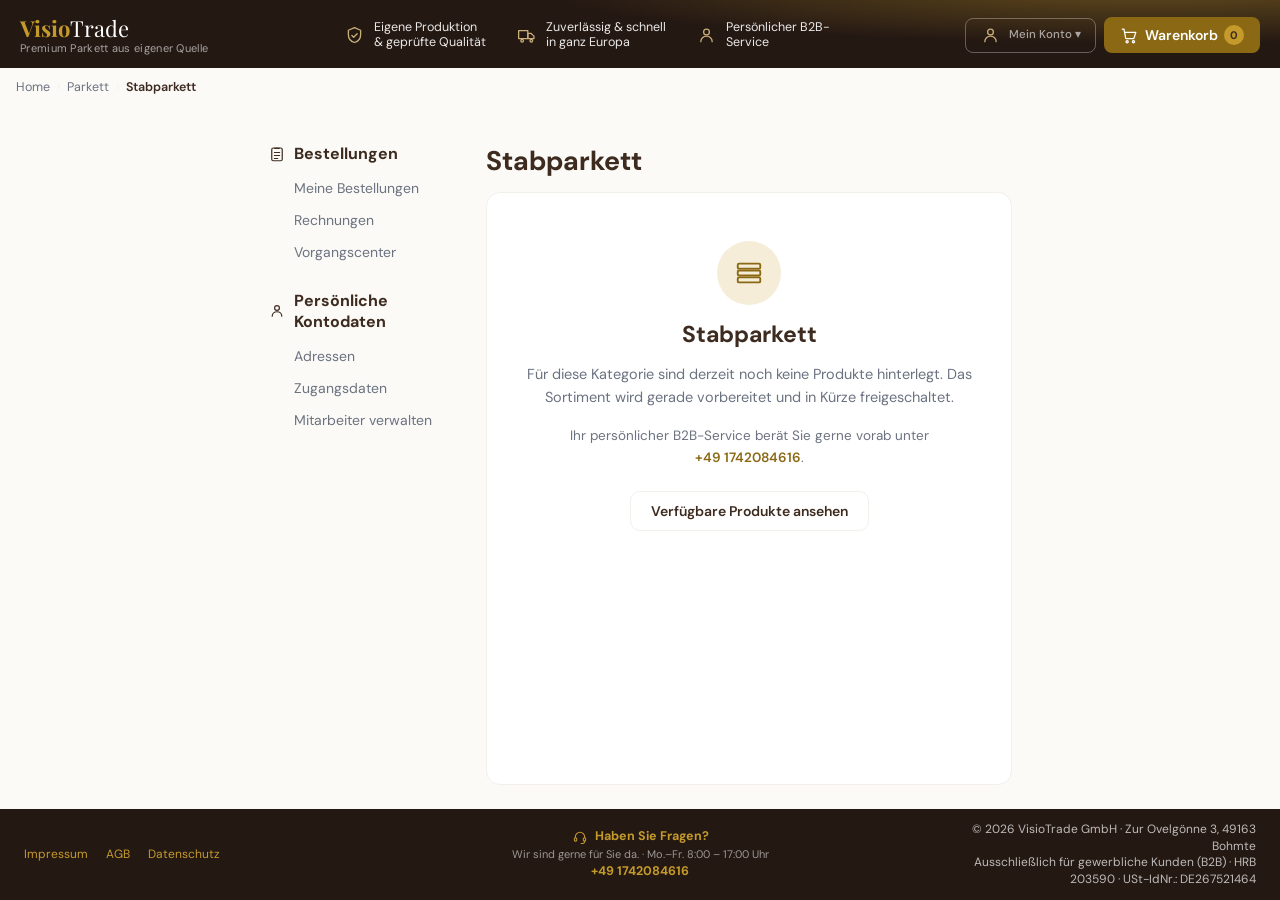
==== commit b0decbc8: "fix: pass and display selected delivery instructions" ====
--- a/index.html
+++ b/index.html
@@ -995,7 +995,7 @@
         <input type="checkbox" id="eigenAbladung">
         <span><svg class="vti" viewBox="0 0 24 24" fill="none" stroke="currentColor" stroke-width="1.6" stroke-linecap="round" stroke-linejoin="round"><path d="M12 3v9"/><path d="M8.5 8.5 12 12l3.5-3.5"/><path d="M4 14v4a2 2 0 0 0 2 2h12a2 2 0 0 0 2-2v-4"/></svg> Eigenständige Entladung durch den Käufer</span>
       </label>
-      <div class="form-group"><label>Sonstiges / Anmerkungen zur Lieferung</label><textarea id="rech-sonstiges" rows="2" style="width:100%;padding:13px 14px;border:2px solid var(--gray-light);border-radius:var(--radius-sm);font-size:15px;font-family:&#39;DM Sans&#39;,sans-serif;color:var(--walnut);background:var(--white);outline:none;resize:vertical;" placeholder="z. B. Lieferhinweise, Öffnungszeiten ..."></textarea></div>
+      <div class="form-group"><label>Sonstiges / Anmerkungen zur Lieferung (max. 2000 Zeichen)</label><textarea id="rech-sonstiges" maxlength="2000" rows="2" style="width:100%;padding:13px 14px;border:2px solid var(--gray-light);border-radius:var(--radius-sm);font-size:15px;font-family:&#39;DM Sans&#39;,sans-serif;color:var(--walnut);background:var(--white);outline:none;resize:vertical;" placeholder="z. B. Lieferhinweise, Öffnungszeiten ..."></textarea></div>
 
     <div id="frachtVorschau" style="display: none; background: rgb(240, 247, 240); border: 1px solid rgb(45, 106, 79); border-radius: 8px; padding: 14px; font-size: 14px; color: rgb(27, 67, 50); margin-bottom: 8px;">
       <div style="font-weight:600;color:#2D6A4F;margin-bottom:8px;"><svg class="vti" viewBox="0 0 24 24" fill="none" stroke="currentColor" stroke-width="1.6" stroke-linecap="round" stroke-linejoin="round"><path d="M3 6.5h10.5v9H3z"/><path d="M13.5 9.5H17l3.5 3.2v2.8h-7z"/><circle cx="7" cy="18" r="1.5"/><circle cx="17.5" cy="18" r="1.5"/></svg> Geschätzte Lieferkosten</div>
@@ -1098,7 +1098,7 @@
           <input type="checkbox" id="lief-eigenAbladung">
           <span><svg class="vti" viewBox="0 0 24 24" fill="none" stroke="currentColor" stroke-width="1.6" stroke-linecap="round" stroke-linejoin="round"><path d="M12 3v9"/><path d="M8.5 8.5 12 12l3.5-3.5"/><path d="M4 14v4a2 2 0 0 0 2 2h12a2 2 0 0 0 2-2v-4"/></svg> Eigenständige Entladung durch den Käufer</span>
         </label>
-        <div class="form-group"><label>Sonstiges / Anmerkungen zur Lieferadresse</label><textarea id="lief-sonstiges" rows="2" style="width:100%;padding:13px 14px;border:2px solid var(--gray-light);border-radius:var(--radius-sm);font-size:15px;font-family:&#39;DM Sans&#39;,sans-serif;color:var(--walnut);background:var(--white);outline:none;resize:vertical;" placeholder="z. B. Tor-Code, Anlieferzeit, besondere Hinweise ..."></textarea></div>
+        <div class="form-group"><label>Sonstiges / Anmerkungen zur Lieferadresse (max. 2000 Zeichen)</label><textarea id="lief-sonstiges" maxlength="2000" rows="2" style="width:100%;padding:13px 14px;border:2px solid var(--gray-light);border-radius:var(--radius-sm);font-size:15px;font-family:&#39;DM Sans&#39;,sans-serif;color:var(--walnut);background:var(--white);outline:none;resize:vertical;" placeholder="z. B. Tor-Code, Anlieferzeit, besondere Hinweise ..."></textarea></div>
         <label class="checkbox-row" id="liefSpeichernWrap">
           <input type="checkbox" id="lief-speichern">
           <span><svg class="vti" viewBox="0 0 24 24" fill="none" stroke="currentColor" stroke-width="1.6" stroke-linecap="round" stroke-linejoin="round"><path d="M5 4h11l3 3v13H5z"/><path d="M8 4v5h7V4"/><path d="M8 13h8v7H8z"/></svg>Diese Adresse für zukünftige Bestellungen speichern</span>
@@ -5748,7 +5748,10 @@
   const leeren = (id) => { const el = document.getElementById(id); if (el) el.value = ''; };
   // Kontakt + Firma + Rechnungsadresse
   ['vorname','nachname','firma','email','telefon','ustid',
-   'rech-strasse','rech-plz','rech-ort'].forEach(leeren);
+   'rech-strasse','rech-plz','rech-ort','rech-sonstiges'].forEach(leeren);
+  ['hebebuehne','eigenAbladung','lief-eigenAbladung'].forEach(id => {
+    const el = document.getElementById(id); if (el) el.checked = false;
+  });
   const rechLand = document.getElementById('rech-land'); if (rechLand) rechLand.value = 'DE';
   if (typeof pruefeUstPflicht === 'function') pruefeUstPflicht();
   // Abweichende Lieferadresse (inkl. gewählter gespeicherter Adresse)
@@ -5833,9 +5836,12 @@
   const setVal = (fid, val) => { const el = document.getElementById(fid); if (el) el.value = val || ''; };
   const idEl = document.getElementById('lief-id'); if (idEl) idEl.value = id;
   const speichernWrap = document.getElementById('liefSpeichernWrap');
+  // Keine Entladeoption vom zuvor gewählten Standort übernehmen.
+  const eigen = document.getElementById('lief-eigenAbladung'); if (eigen) eigen.checked = false;
 
   if (!id) {
-    ['lief-empfaenger','lief-strasse','lief-plz','lief-ort','lief-telefon'].forEach(f => setVal(f, ''));
+    ['lief-empfaenger','lief-strasse','lief-plz','lief-ort','lief-telefon','lief-sonstiges'].forEach(f => setVal(f, ''));
+    const heb = document.getElementById('lief-hebebuehne'); if (heb) heb.checked = false;
     if (speichernWrap) speichernWrap.style.display = '';
     if (typeof pruefeCheckboxen === 'function') pruefeCheckboxen();
     return;
@@ -6360,6 +6366,20 @@
   showScreen('vorkasse-erfolg');
 }
 
+// Nur Angaben der tatsächlich ausgewählten Anlieferstelle versenden.
+function checkoutLieferangaben(lieferart, abweichend) {
+  const lieferung = lieferart === 'lieferung';
+  const textId = abweichend ? 'lief-sonstiges' : 'rech-sonstiges';
+  const text = lieferung ? (document.getElementById(textId)?.value || '').trim() : '';
+  if (text.length > 2000) throw new Error('Lieferhinweise dürfen höchstens 2000 Zeichen enthalten.');
+  return {
+    hebebuehne: lieferung && !abweichend && !!document.getElementById('hebebuehne')?.checked,
+    lieferadresse_hebebuehne: lieferung && !!abweichend && !!document.getElementById('lief-hebebuehne')?.checked,
+    eigenentladung: lieferung && !!document.getElementById(abweichend ? 'lief-eigenAbladung' : 'eigenAbladung')?.checked,
+    lieferhinweise: text || null
+  };
+}
+
 async function bestellungAbsenden() {
   const btn = document.getElementById('bestellBtn');
 
@@ -6454,7 +6474,7 @@
       rechnungsadresse_plz: rechPlz,
       rechnungsadresse_ort: rechOrt,
       rechnungsadresse_land: rechLand,
-      hebebuehne: lieferart === 'lieferung' ? document.getElementById('hebebuehne').checked : false,
+      ...checkoutLieferangaben(lieferart, abwLiefChecked),
       abweichende_lieferadresse: abwLiefChecked,
       lieferadresse_empfaenger: abwLiefChecked ? document.getElementById('lief-empfaenger').value.trim() : null,
       lieferadresse_strasse: abwLiefChecked ? document.getElementById('lief-strasse').value.trim() : (lieferart === 'lieferung' ? rechStrasse : null),
@@ -6462,7 +6482,6 @@
       lieferadresse_ort: abwLiefChecked ? document.getElementById('lief-ort').value.trim() : (lieferart === 'lieferung' ? rechOrt : null),
       lieferadresse_land: abwLiefChecked ? document.getElementById('lief-land').value : (lieferart === 'lieferung' ? rechLand : null),
       lieferadresse_telefon: abwLiefChecked ? document.getElementById('lief-telefon').value.trim() : telefon,
-      lieferadresse_hebebuehne: abwLiefChecked ? document.getElementById('lief-hebebuehne').checked : false,
       gesamtbetrag: zahlbetragNetto,
       warenwert_netto: gesamt,
       lieferkosten_netto: lieferkostenNettoKunde,
